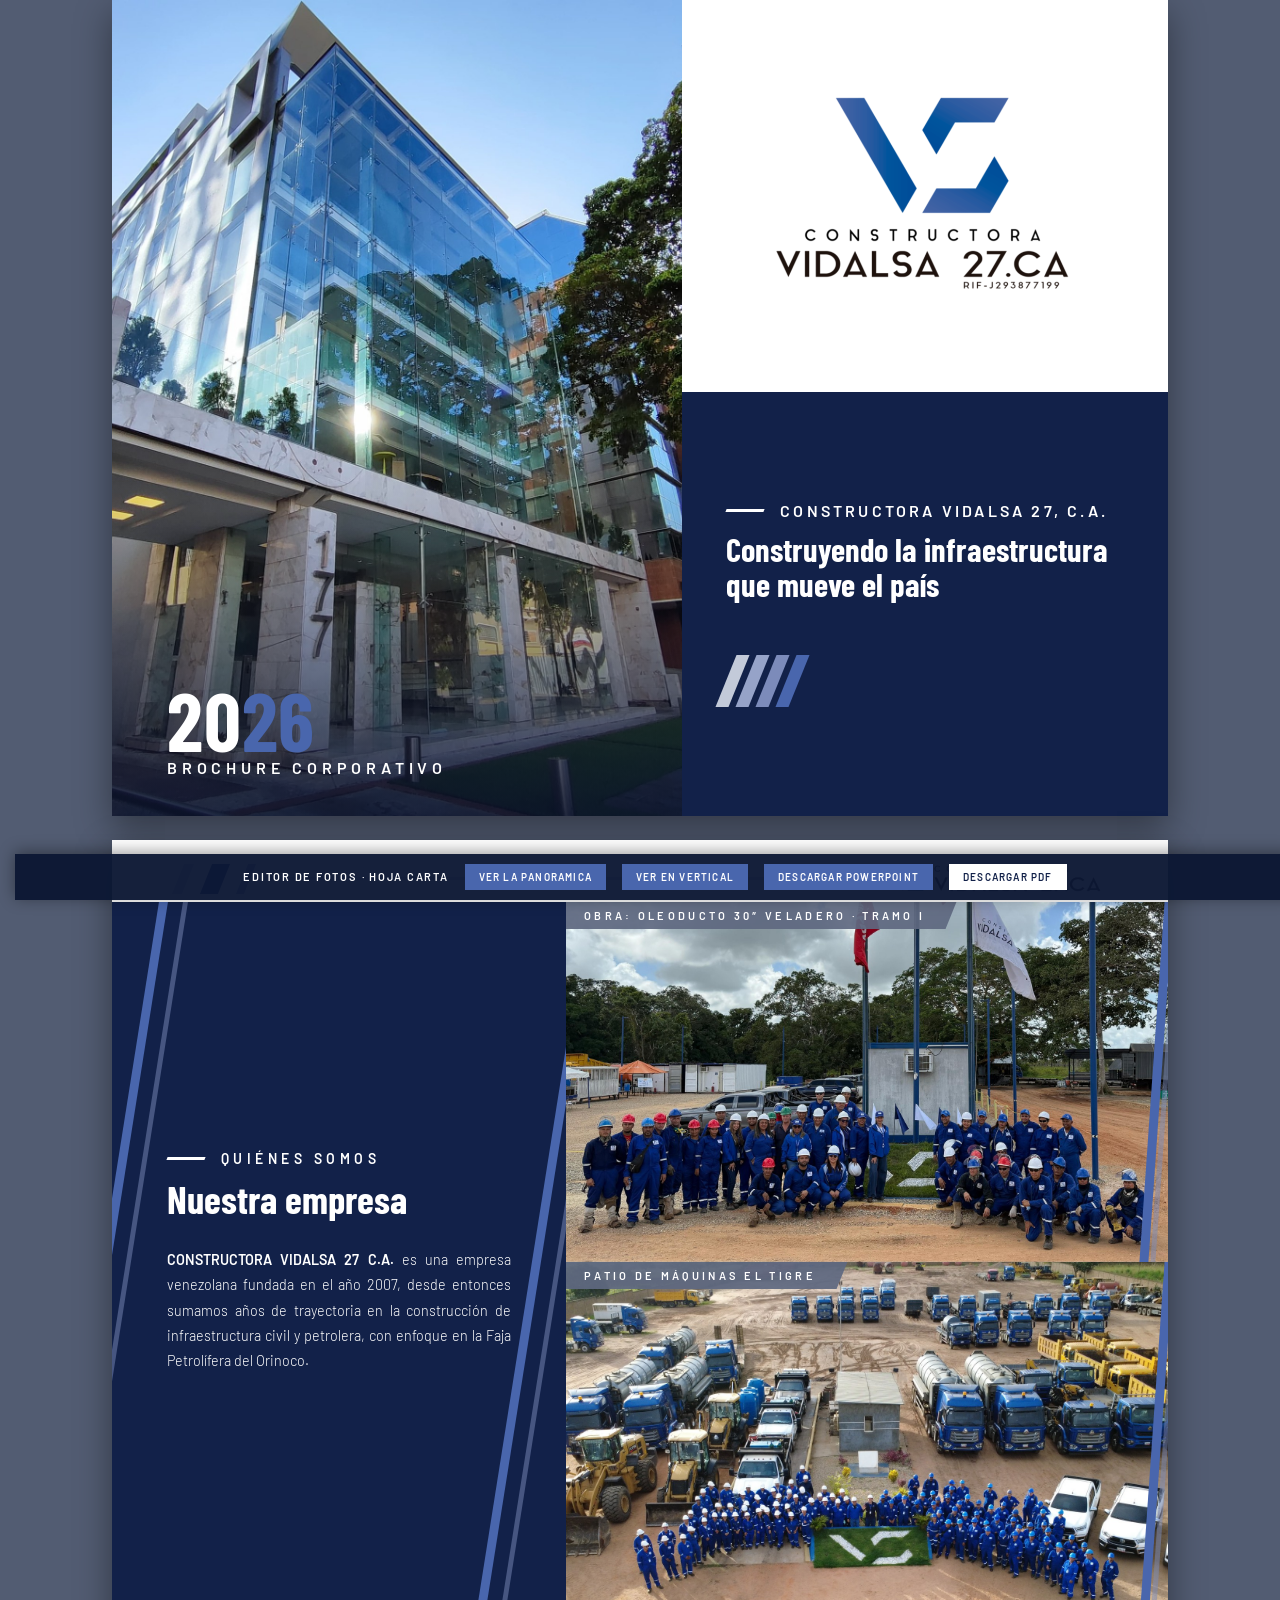
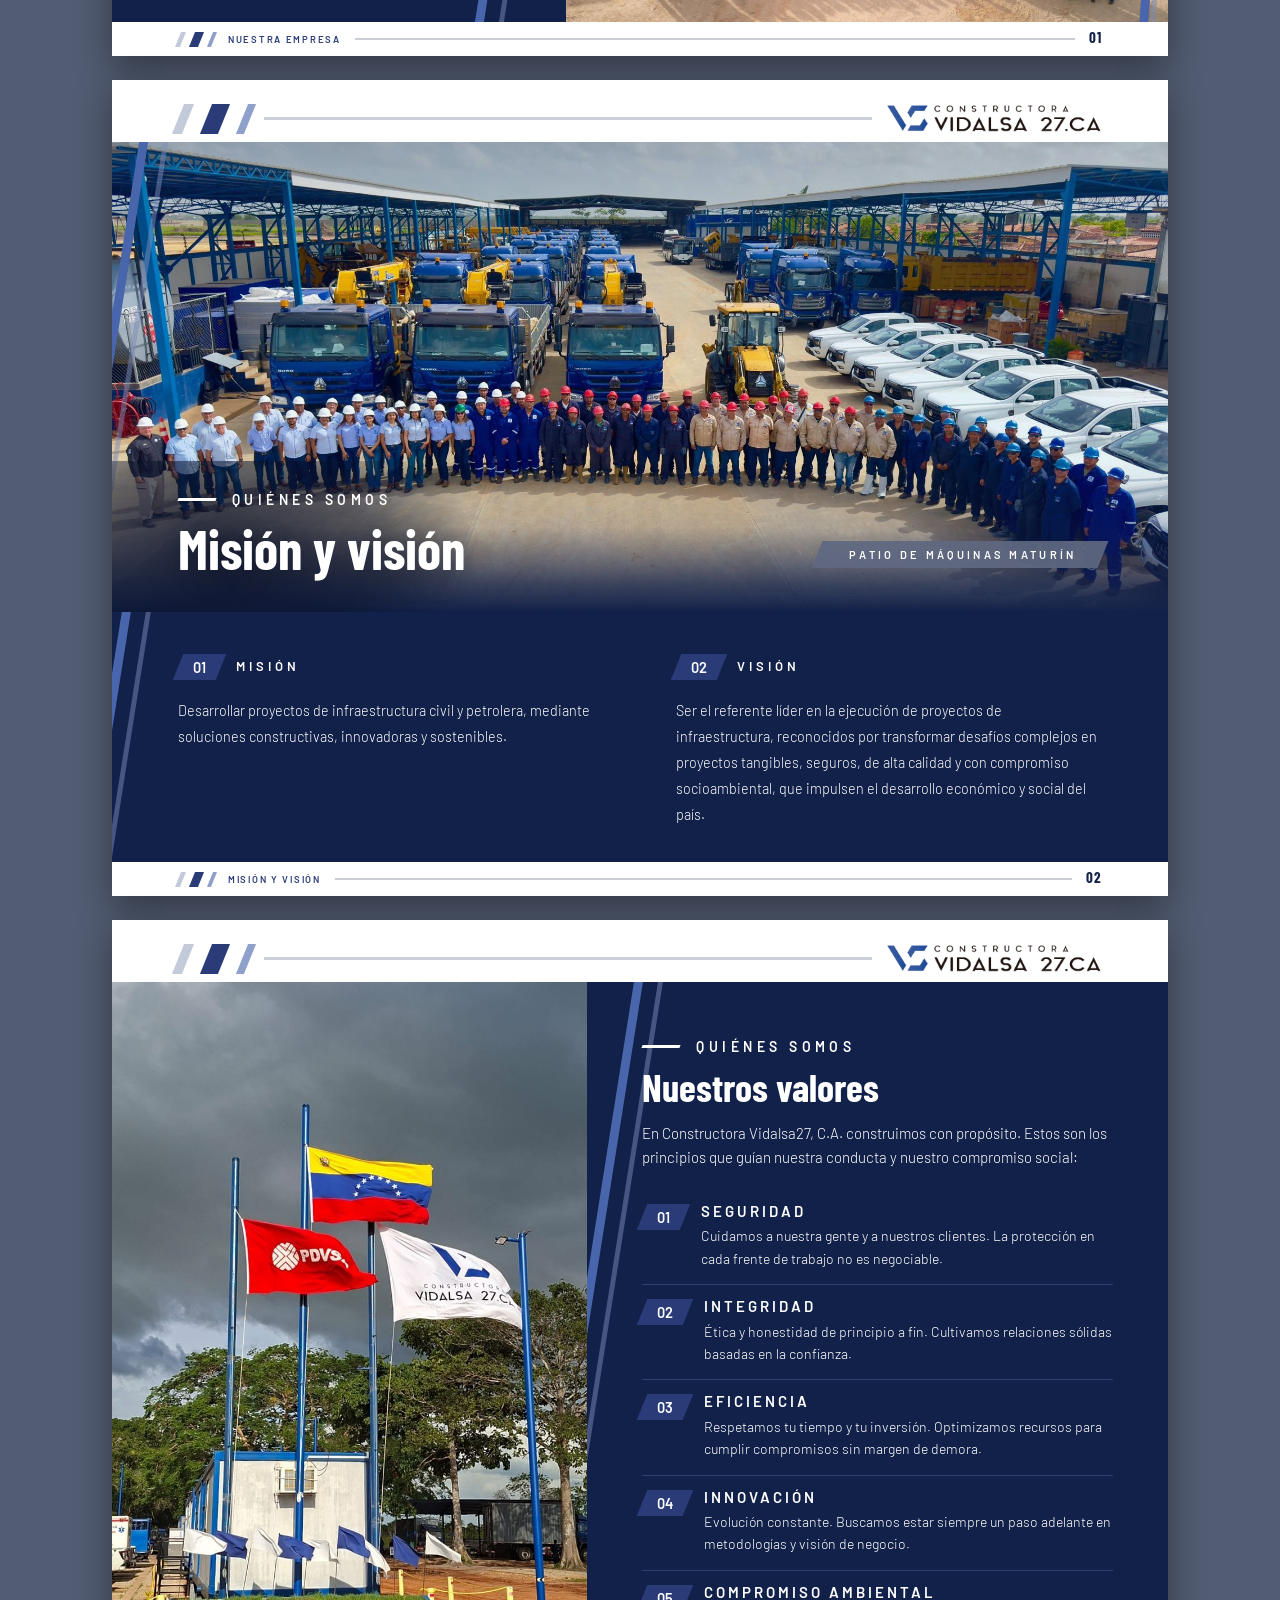
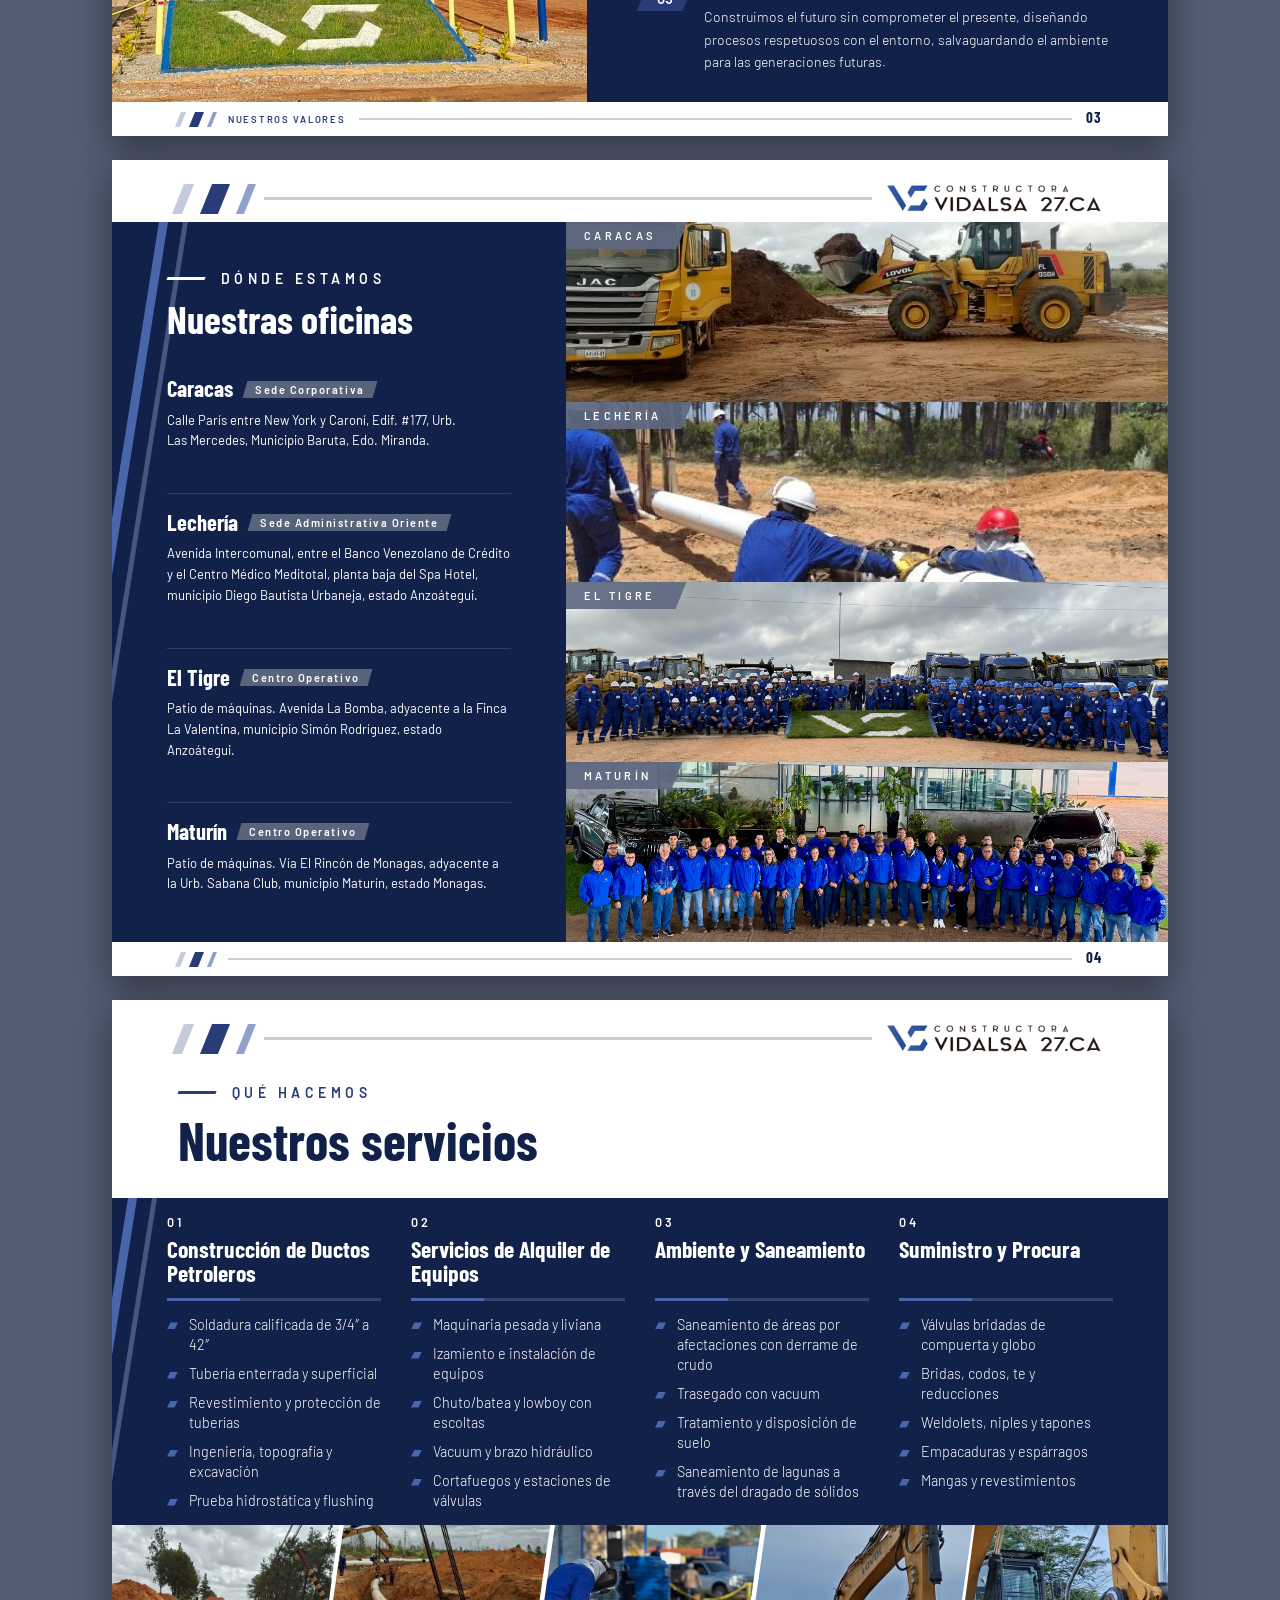
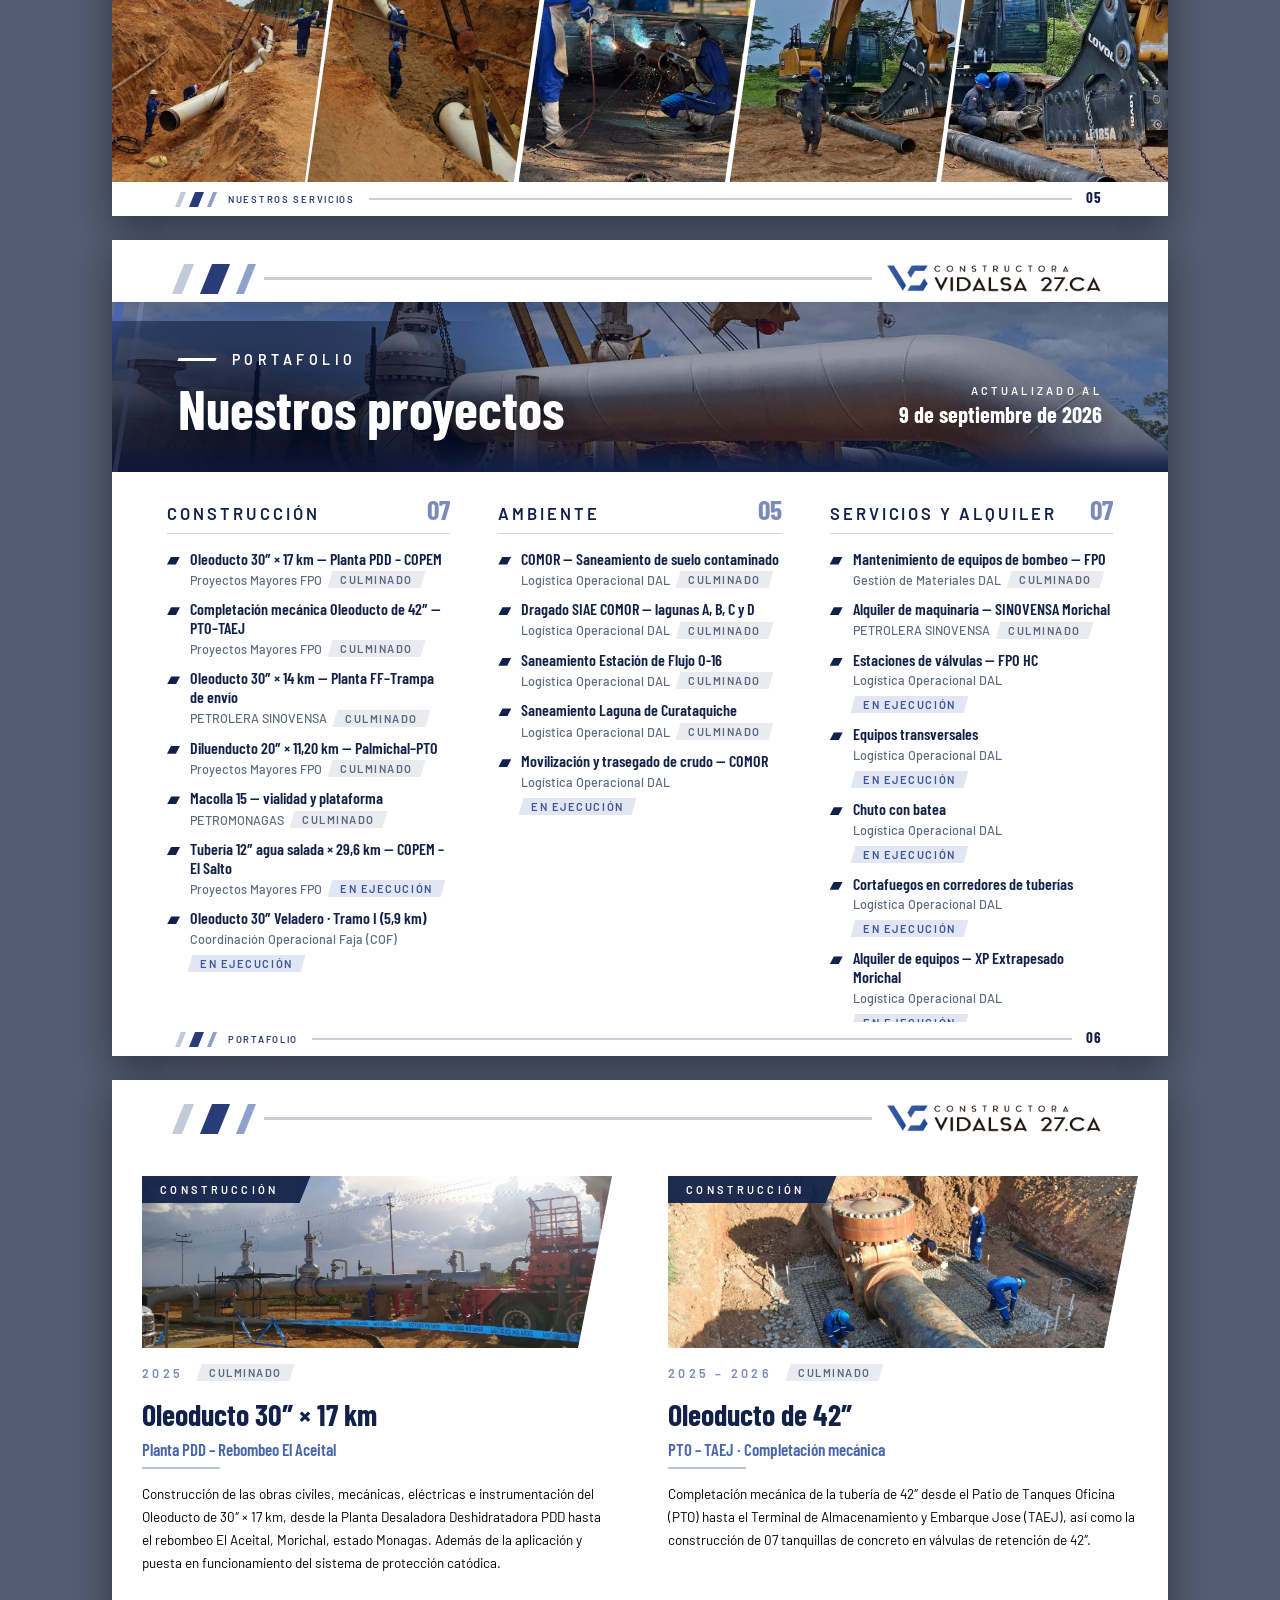
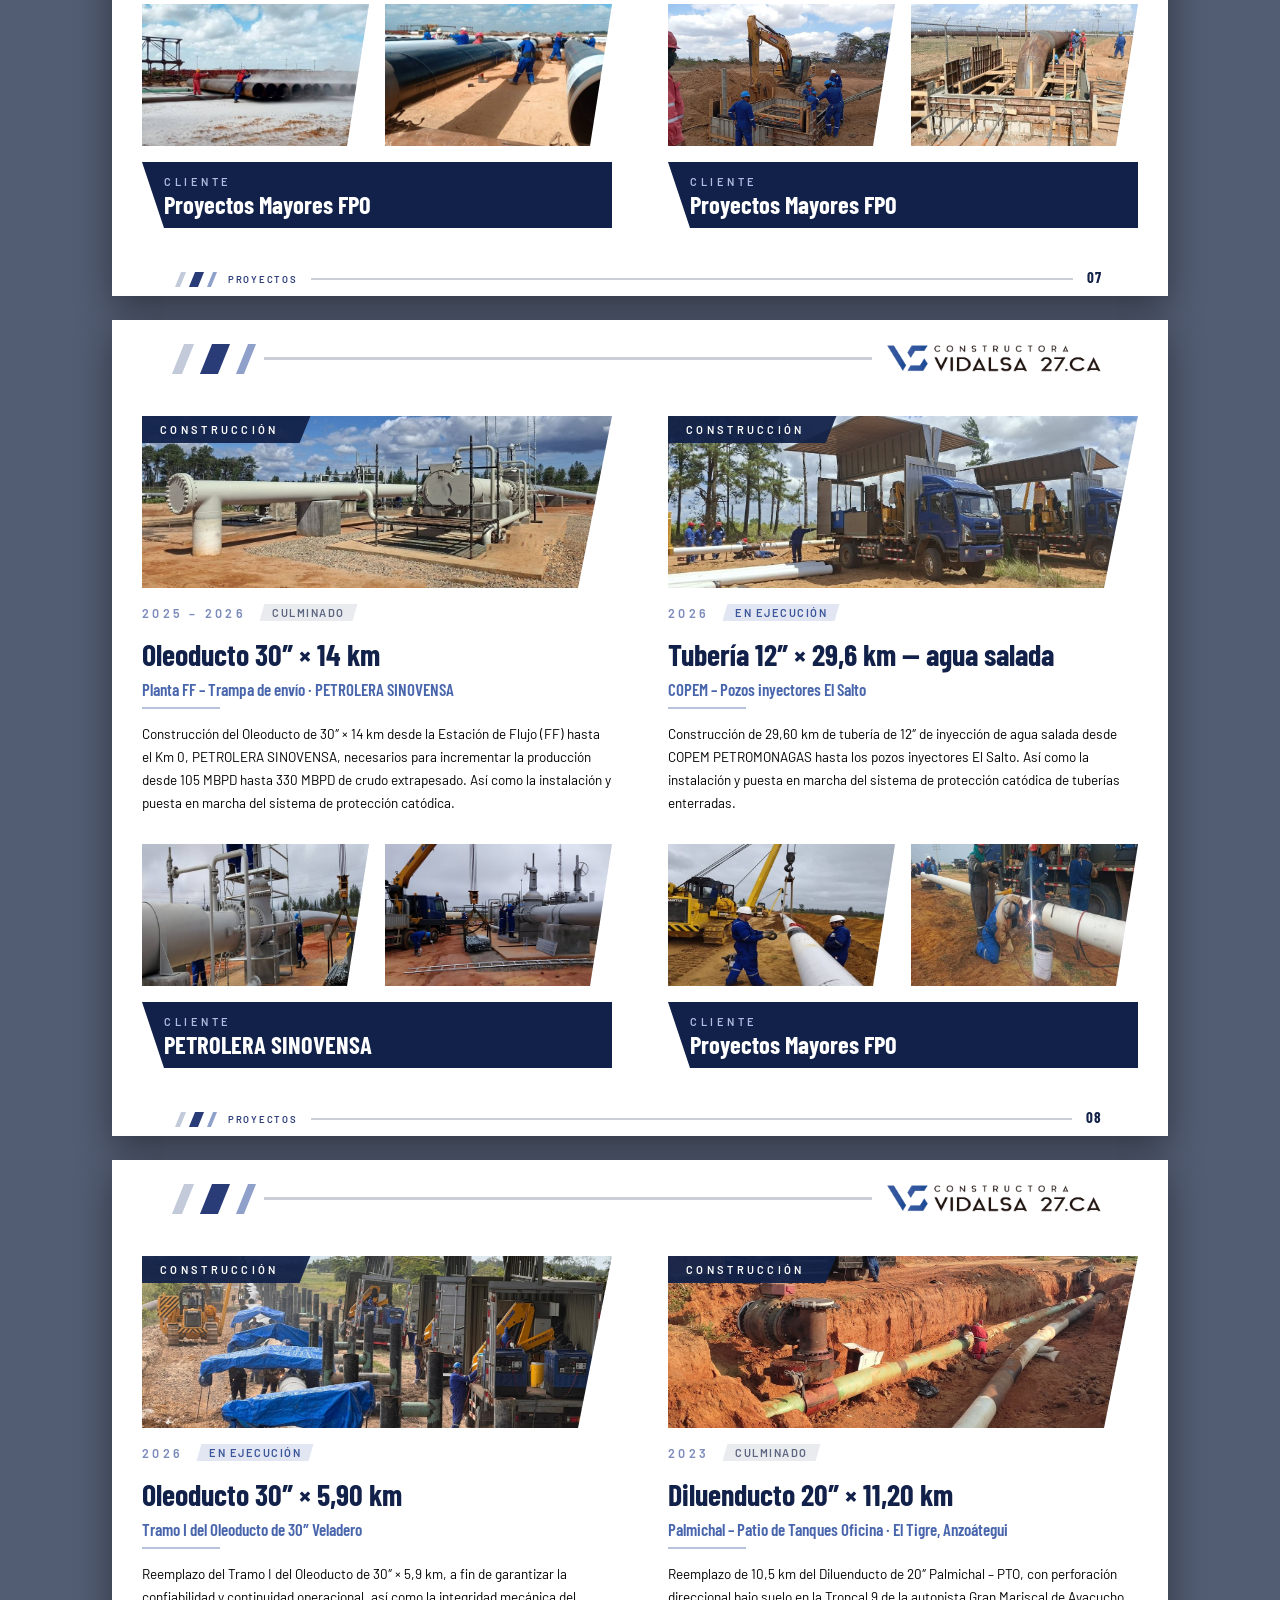
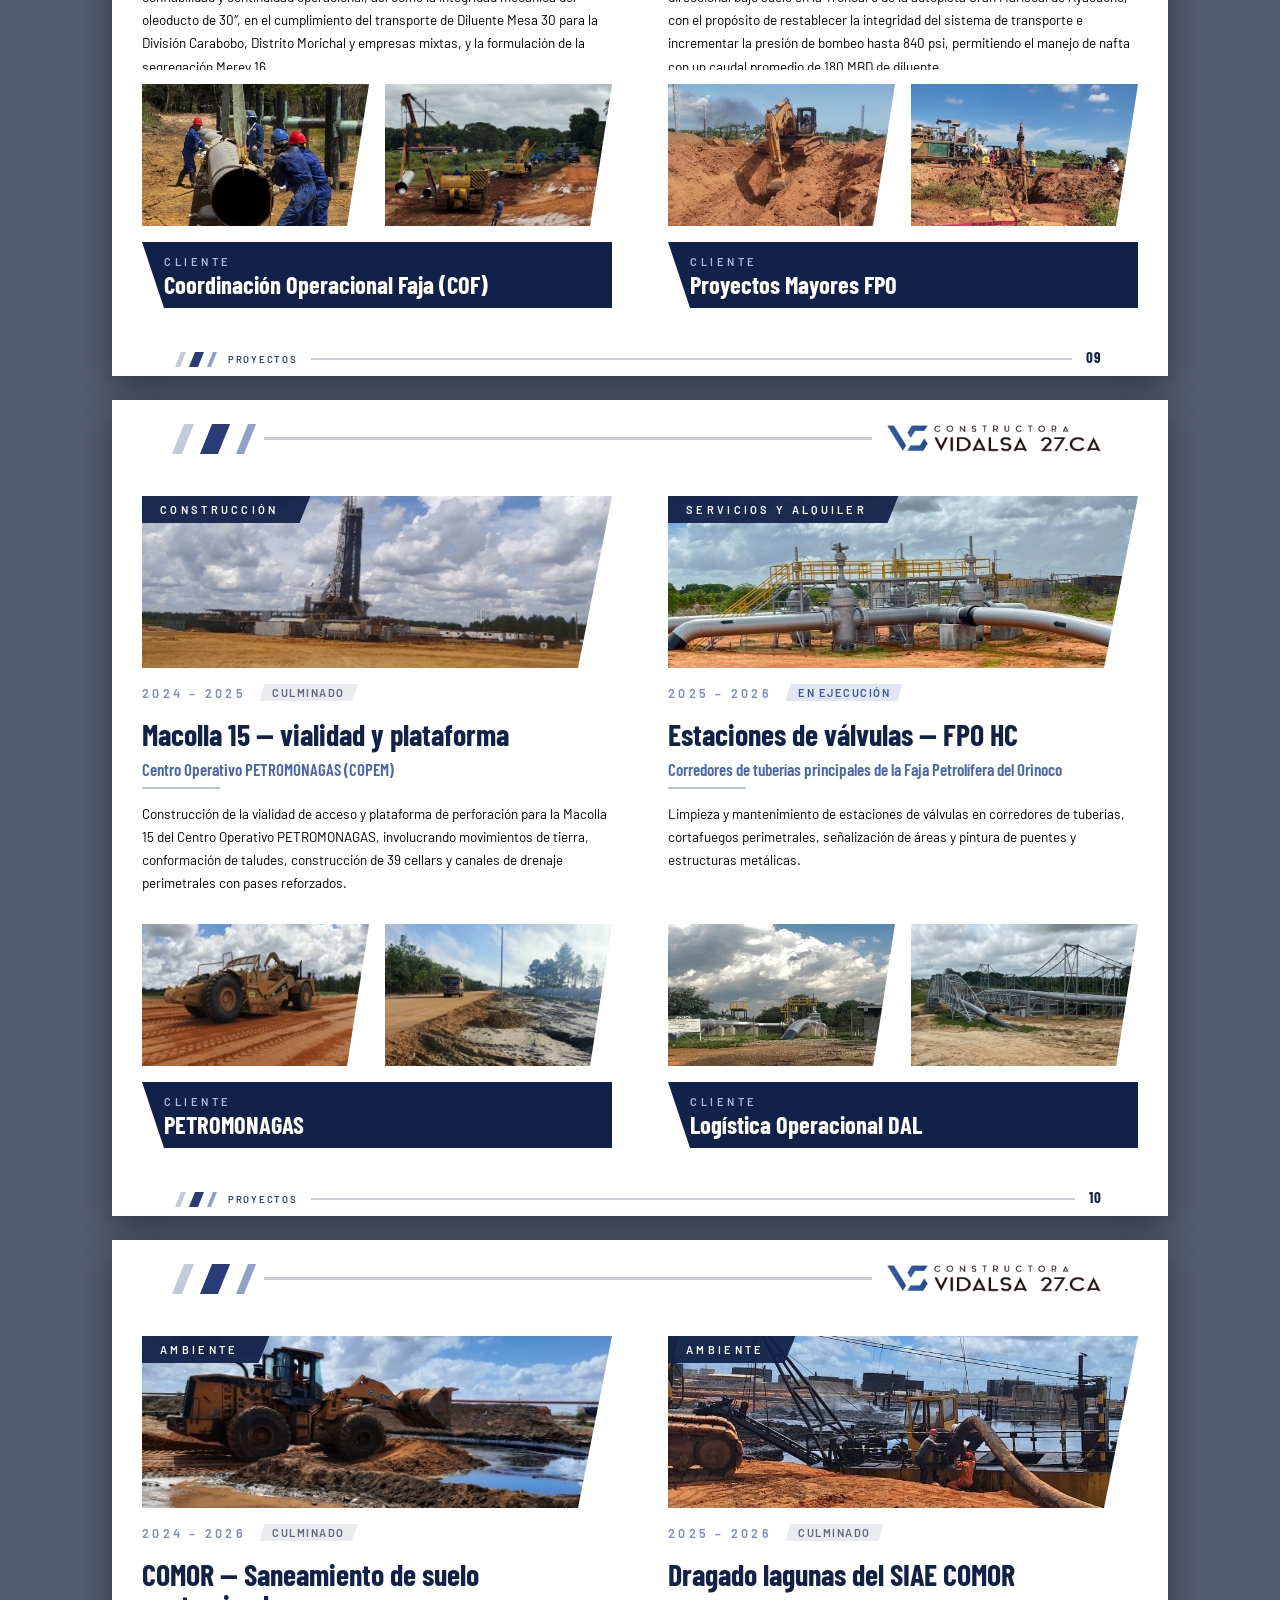
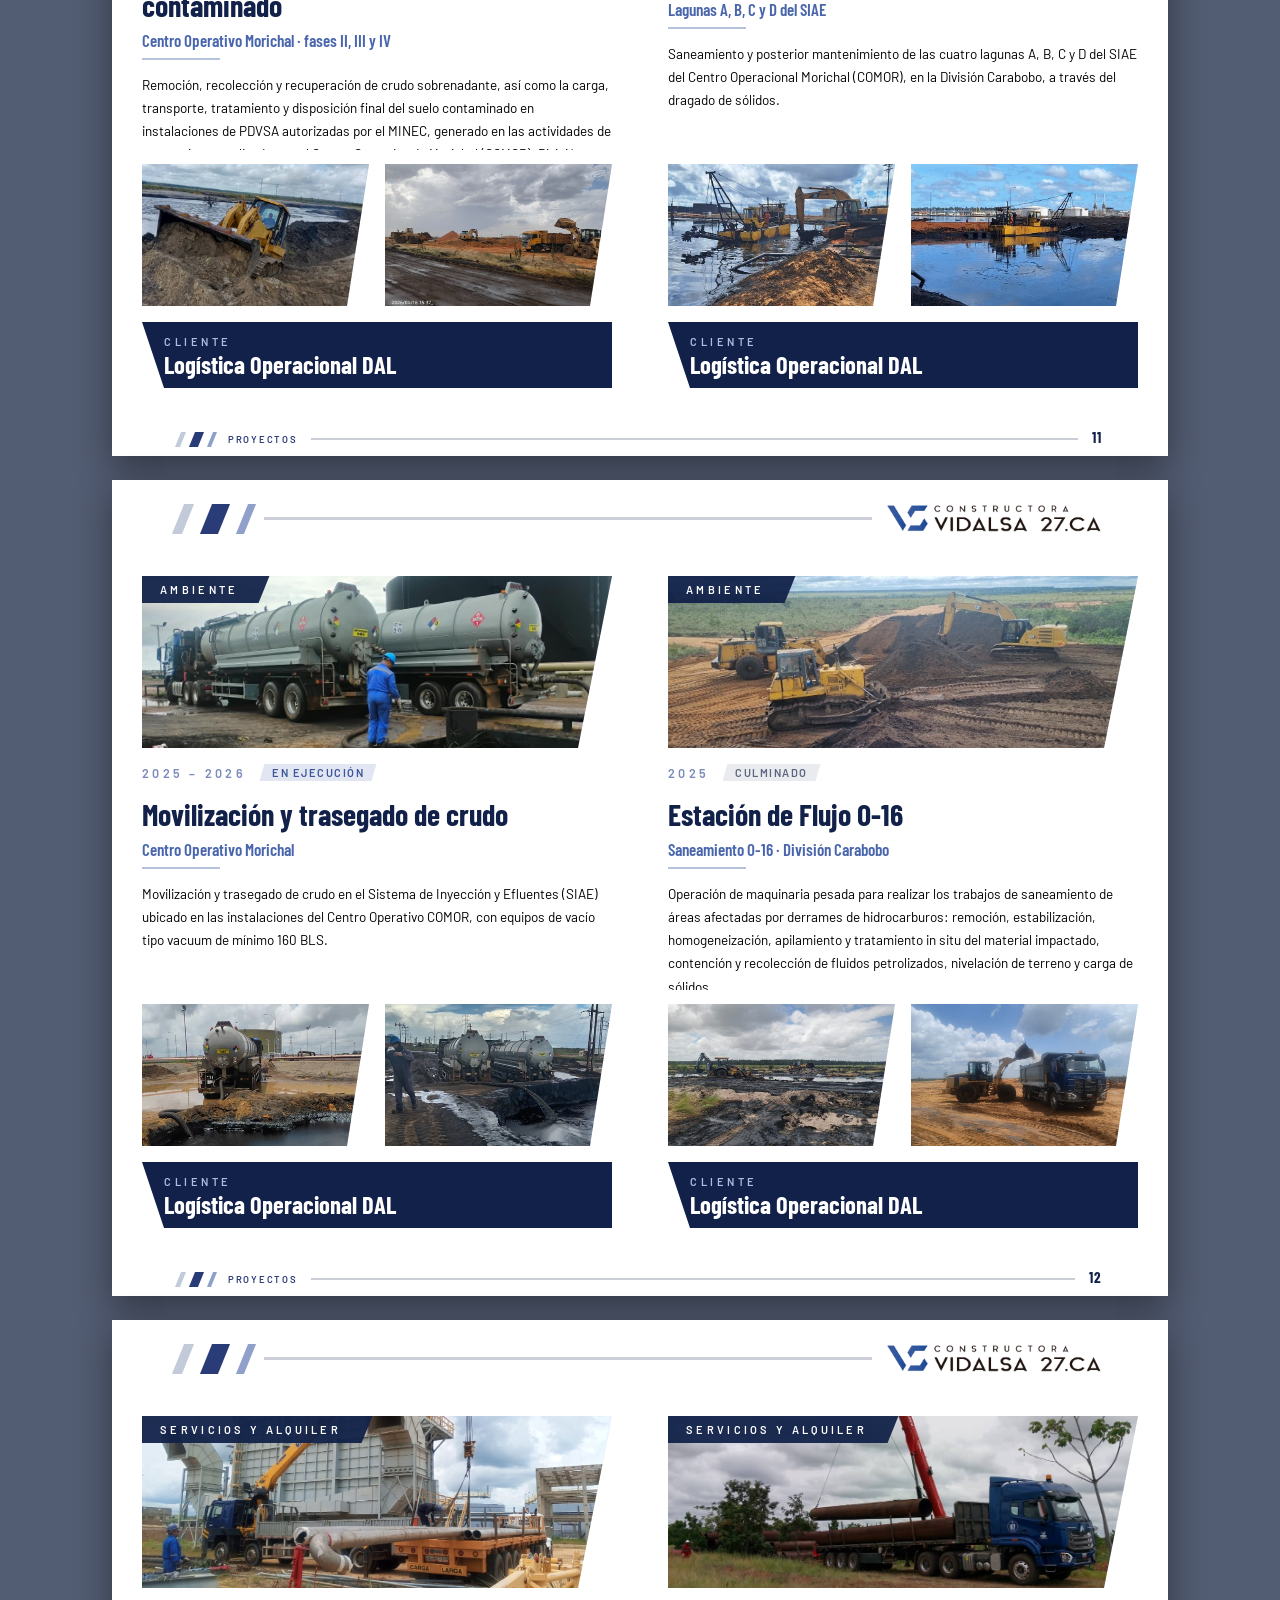
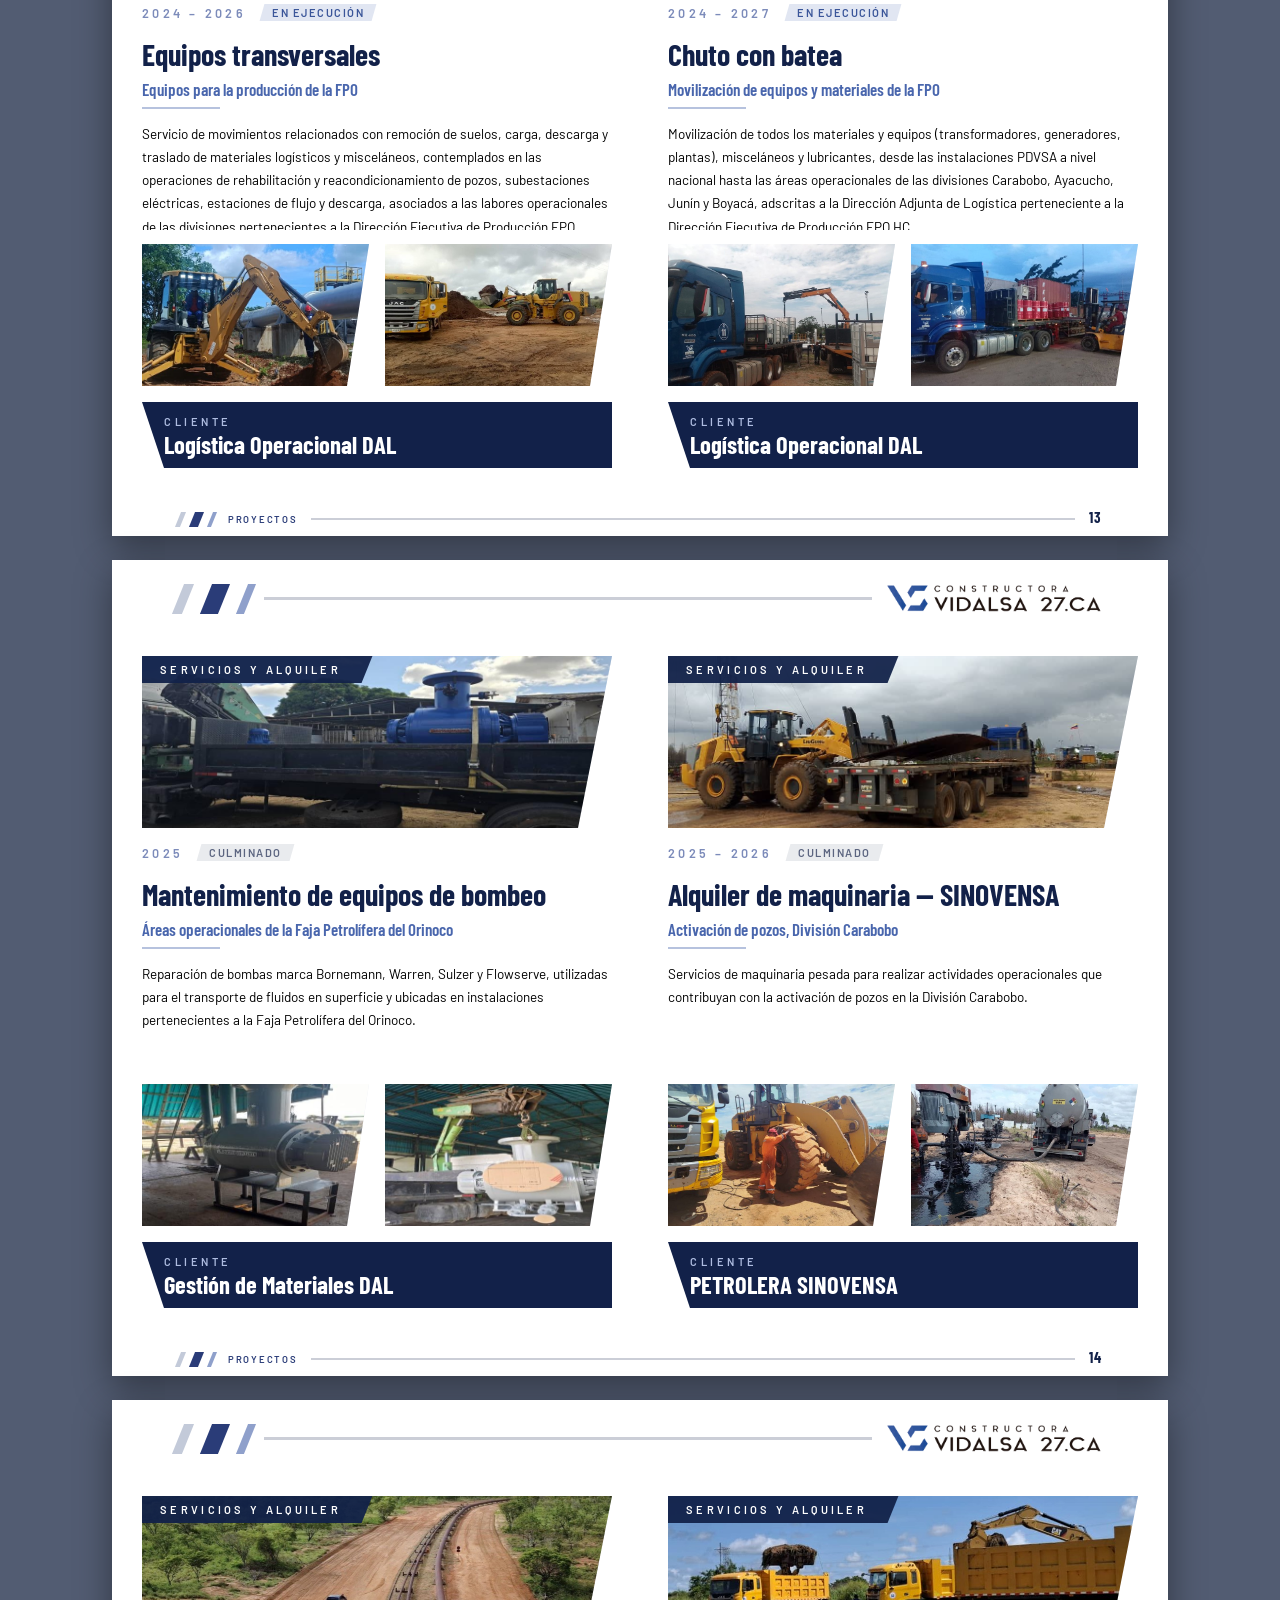
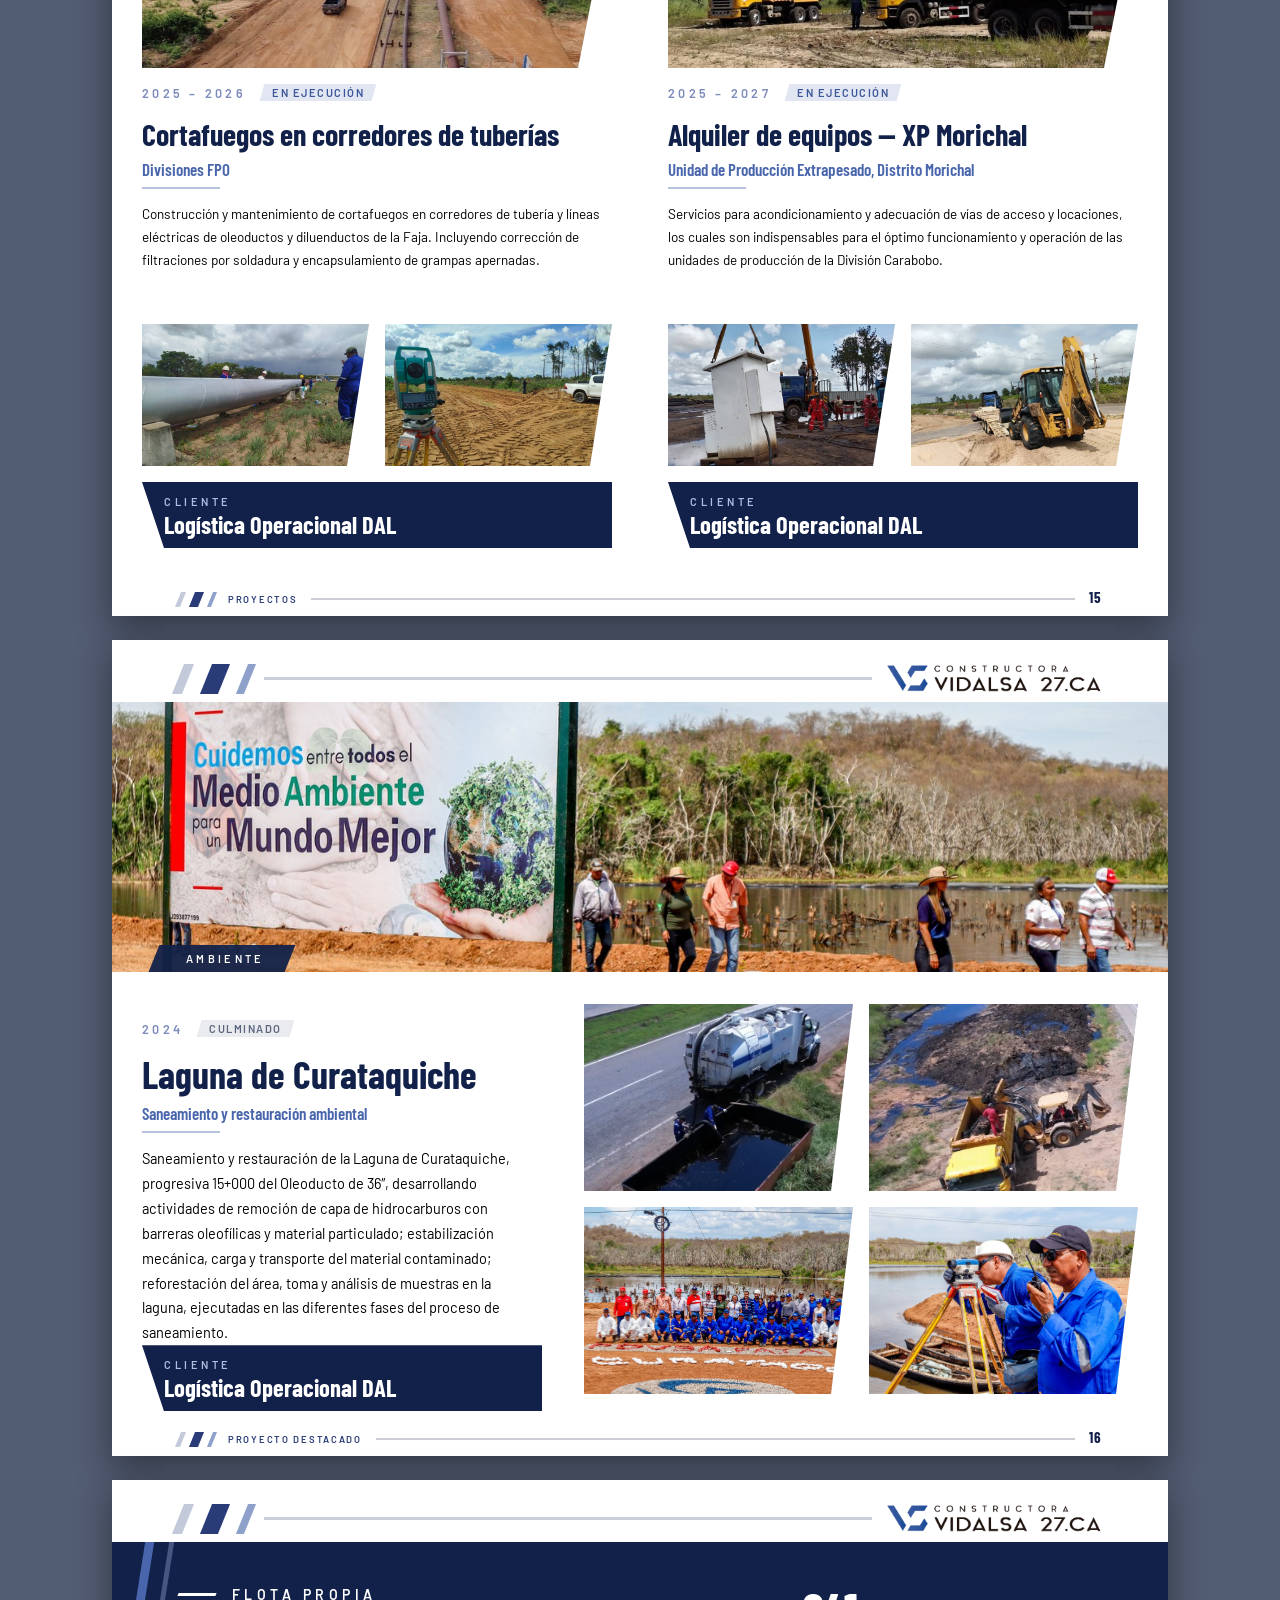
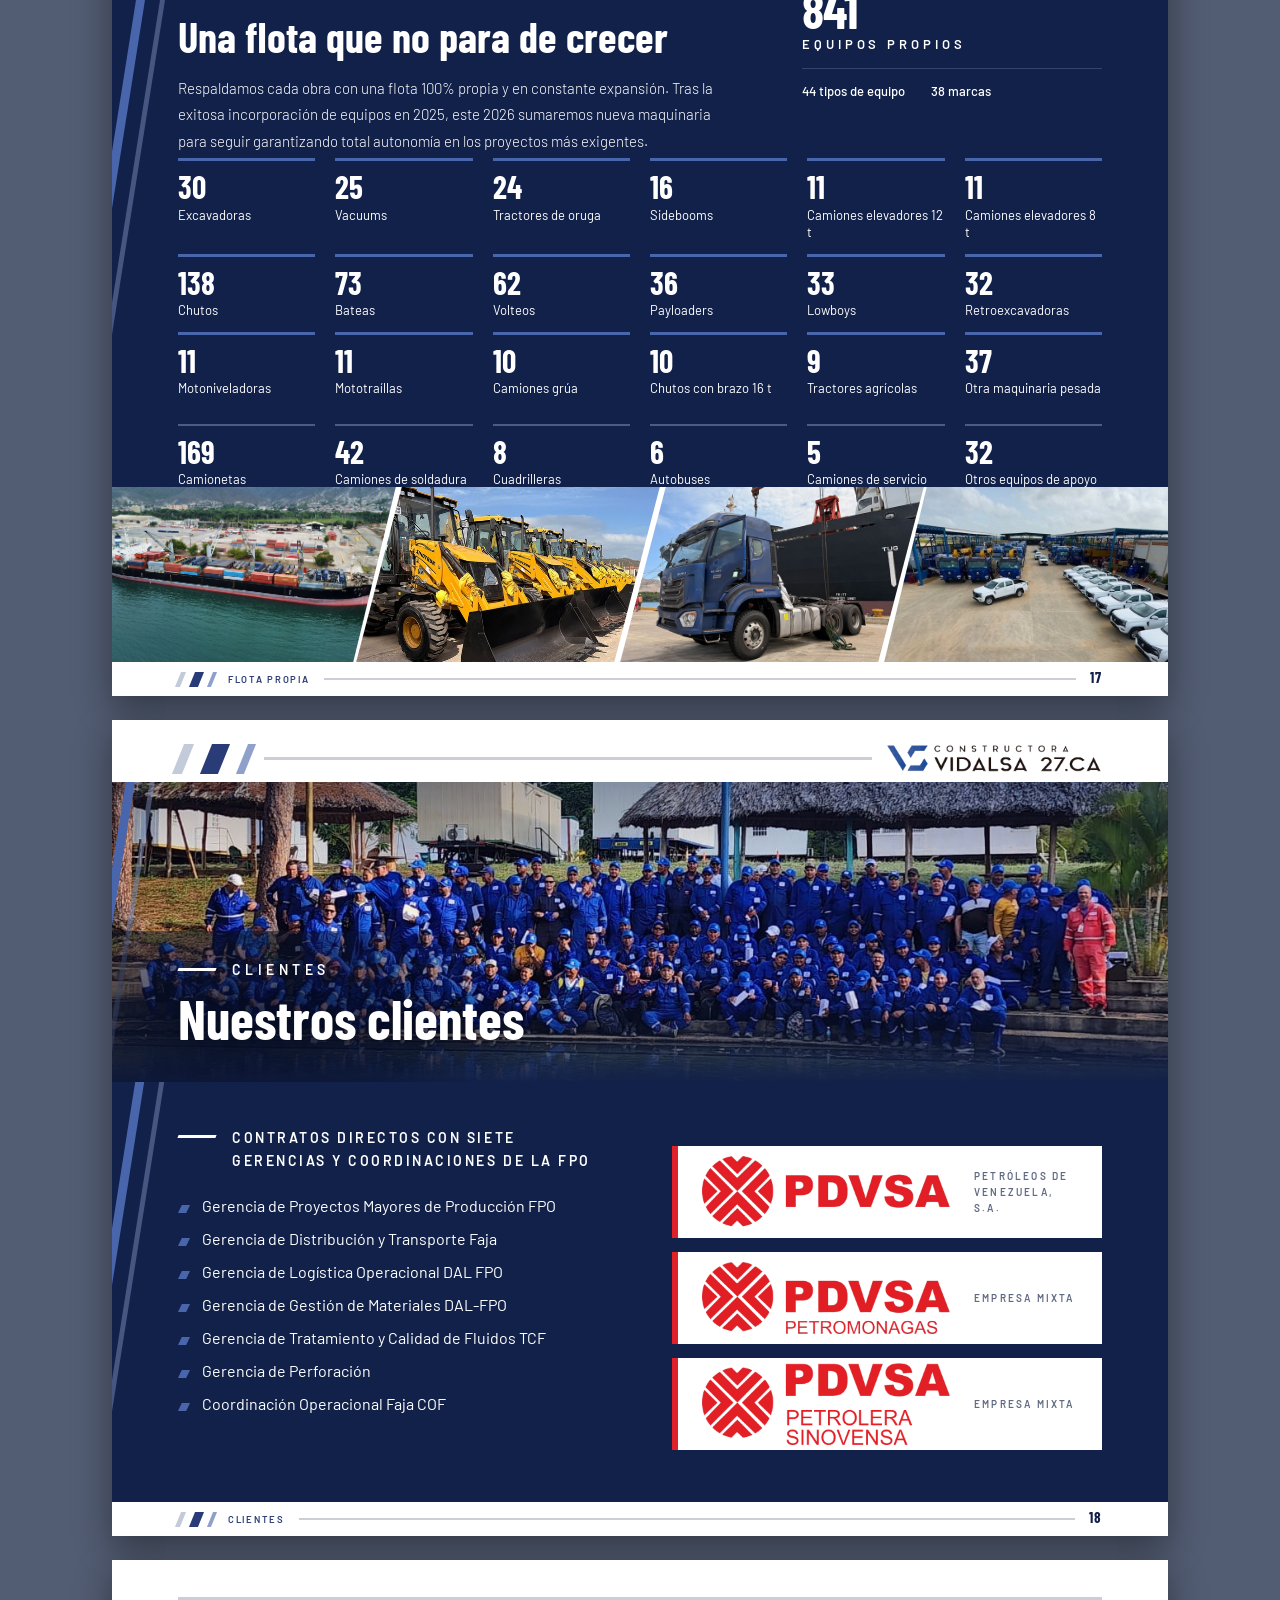
==== carta.html @ 62888e49 "Medio punto mas de letra en todo, y los HTML al dia con el CSS LO PRIMERO Y MAS IMPORTANTE: generar." ====
<!doctype html>
<html lang="es">
<head>
<meta charset="utf-8">
<title>Brochure carta — Constructora Vidalsa 27</title>
<link rel="stylesheet" href="fuentes.css">
<style>
/* ============================================================
   Brochure Constructora Vidalsa 27
   El diseno de la pagina, cortado en laminas panoramicas 16:9
   1280 x 720 px = 13,333 x 7,5 pulgadas (igual que PowerPoint).
   Los efectos (hover, aparicion) son solo de pantalla; al imprimir
   se apagan para que el PDF salga limpio.
   ============================================================ */

:root{
  --navy:#122149;
  --navy-hondo:#0C1734;
  --navy-medio:#2A3C78;
  --azul:#4966AD;
  --azul-suave:#7C8BBA;
  /* El mas claro de la escala. Esta para los rotulos pequeños SOBRE navy:
     --azul-suave se lee bien en un texto corrido, pero en 10,5 px con
     letter-spacing de .32em sobre el fondo oscuro se perdia. */
  --azul-palido:#AEBCE0;
  --hielo:#EBEEF6;
  --rojo-pdvsa:#E02128;   /* el rojo de los logotipos de los clientes */
  --gris:#5F6980;          /* datos secundarios */

  /* La hoja. La panoramica mide 1280 x 720 px = 13,333 x 7,5 pulg a 96 ppp.
     Va en variables porque carta.css dibuja la MISMA maqueta en una hoja
     carta apaisada -1056 x 816 px = 11 x 8,5 pulg, tambien a 96 ppp- y le
     basta con cambiar estas dos: la letra y las separaciones siguen midiendo
     los mismos milimetros en el papel, solo cambia la forma de la hoja.
     Todos los anchos de dentro salen de --ancho-lamina, nunca de un 1280
     escrito a mano, o al estrechar la hoja se quedarian colgando. */
  --ancho-lamina:1280px;
  --alto-lamina:720px;    /* la hoja entera */
  --alto-diseno:720px;    /* lo que ocupa la maqueta. En carta la hoja crece a
                             816 px, pero la maqueta se queda en estos 720 y la
                             pulgada de mas se va en el encabezado y el pie. */

  /* El aire lateral del diseno, del mas suelto al mas apretado: el general,
     el de la portada y el portafolio, y el de la rejilla de proyectos, que ya
     iba justa. Estan aqui -y no repetidos en cada regla- para poder apretarlos
     todos a la vez sin que se descuadren entre si; los anchos salen restando
     el aire de los dos lados al ancho de la lamina.
     */
  --lado:96px;
  --lado-medio:80px;
  --lado-rejilla:44px;
}

@page{ size: 13.333in 7.5in; margin: 0; }

*{box-sizing:border-box;margin:0;padding:0}
html,body{background:#525C72}   /* fondo del visor; en impresion pasa a blanco */
body{
  font-family:"Barlow","Segoe UI",Arial,sans-serif;
  font-weight:400;color:var(--navy);
  -webkit-print-color-adjust:exact;print-color-adjust:exact;
}
img{display:block;max-width:100%}
h1,h2,h3,h4{font-family:"Barlow Condensed","Arial Narrow",sans-serif;font-weight:700;line-height:1.03}

.lamina{
  position:relative;width:var(--ancho-lamina);height:var(--alto-lamina);overflow:hidden;
  background:#fff;margin:0 auto 24px;box-shadow:0 12px 34px rgba(0,0,0,.4);
}
/* La lamina se centra sola con el margin:auto, pero la barra de scroll de la
   derecha se come 15 px y todo parecia corrido hacia la izquierda. Con el
   hueco reservado a los dos lados, el centro es el centro de verdad.
   Falta el otro caso: si la ventana es mas angosta que la lamina, el
   margin:auto ya no tiene sitio que repartir y la lamina se pega a la
   izquierda y se sale por la derecha. --encaje -lo mide encaje.js con el
   ancho util de la ventana y --ancho-lamina- la achica lo justo para que
   quepa entera y vuelva a quedar en el medio; si la lamina ya cabe, vale 1 y
   no toca nada. Es solo para mirar la pagina: quien captura o imprime trabaja
   sin encaje.js -y sin este @media screen-, con la lamina a su ancho exacto. */
@media screen{
  html{scrollbar-gutter:stable both-edges}
  /* el rotulo de las alternativas mide lo mismo que una lamina: si no encoge
     con ellas, es el quien saca la barra de scroll de abajo */
  .lamina,.rotulo-prueba{zoom:var(--encaje,1)}
}

@media print{
  html,body{background:#fff}
  .lamina{margin:0;box-shadow:none;break-after:page;page-break-after:always}
  .lamina:last-child{break-after:auto;page-break-after:auto}
}

/* fotos: encuadre.css ajusta object-position, --zoom y --org por foto.
   --org (transform-origin) va SIEMPRE al mismo punto que object-position:
   asi al acercar se agranda por donde estas mirando, no por el centro, y
   se puede llegar hasta el borde de arriba de la foto. */
.lamina img[data-foto]{object-fit:cover;
  transform:scale(var(--zoom,1));transform-origin:var(--org,50% 50%)}

/* ---------------------------------------------------- piezas de marca --- */
.epigrafe{
  font-size:14px;font-weight:600;letter-spacing:.32em;color:var(--navy-medio);
  display:flex;align-items:center;gap:16px;
}
.epigrafe::before{content:"";width:38px;height:3px;background:currentColor;flex:none;transform:skewX(-22deg)}
/* BLANCO, no el azul palido con el que nacio: el usuario lo fue pidiendo
   lamina por lamina -Quienes somos, Nuestra empresa, Valores, Portafolio,
   Clientes, Flota, la cubierta y por ultimo Nuestras oficinas- hasta que no
   quedo ninguna en palido. Estuvo un tiempo como una lista de siete
   selectores que lo iban corrigiendo uno a uno; ya no hace falta: el blanco
   es el color de .claro y punto. La otra cara de .claro no cambia: sigue
   siendo "el epigrafe va sobre navy", y de ahi que el suyo tambien sea
   blanco. */
.epigrafe.claro{color:#fff}
/* La CUBIERTA es el unico epigrafe blanco que NO pasa por .claro -su texto se
   resuelve con otro par-, asi que necesita decirlo por su cuenta. Sin esta
   linea sale en el navy de .epigrafe, invisible sobre su propio fondo. */
.cb-partida .cbp-titulo .epigrafe{color:#fff}
.epigrafe.suave{color:#fff;letter-spacing:.18em;align-items:flex-start;line-height:1.65}
.epigrafe.suave::before{margin-top:.62em}

.chip{display:inline-flex;align-items:center;justify-content:center;
  background:rgba(18,33,73,.94);color:#fff;transform:skewX(-22deg);padding:7px 26px 7px 32px}
/* El chip tampoco sube: es el rotulo de categoria -CONSTRUCCION, AMBIENTE-
   y ya se lee de sobra. Con .3em de espaciado, medio punto mas lo alarga
   bastante mas de lo que se gana. */
.chip b{transform:skewX(22deg);font-weight:600;font-size:11px;letter-spacing:.3em}

.estado{font-size:11px;font-weight:600;letter-spacing:.14em;padding:2px 10px;transform:skewX(-16deg)}
/* nowrap: es una etiqueta, no un parrafo. "Sede Administrativa Oriente" es
   la mas larga y se partia en dos lineas dentro de su propio chip, que se
   veia como un error de maquetacion. Si no cabe al lado de la ciudad, el
   flex-wrap del rotulo la baja entera a la linea siguiente, que es lo
   correcto. */
.estado b{display:block;transform:skewX(16deg);font-weight:600;white-space:nowrap}
.estado.marcha{background:rgba(73,102,173,.16);color:#3A5599}
.estado.lista{background:rgba(18,33,73,.09);color:#5C6580}

/* rieles diagonales azules. .hoja-rieles solo aparece en carta.html -es la
   miniatura de esta misma pieza, que va en el encabezado y en el pie de cada
   hoja-, pero la forma se define aqui, con las otras tres, para no tener dos
   sitios que tocar. Solo la forma: donde se coloca cada uno ya es cosa suya,
   y el de la hoja va en el flujo de su fila y no en absoluto, asi que no
   entra en esta regla -si entrara, carta.css tendria que deshacerla-. */
.rieles-banda,.rieles-panel,.rieles-portada,.rieles-derecha{position:absolute;pointer-events:none;z-index:3}
.rieles-banda i,.rieles-panel i,.rieles-portada i,.rieles-derecha i,.hoja-rieles i{position:absolute;top:0;height:100%;transform:skewX(var(--sesgo-riel,-9deg))}
/* El sesgo es un ANGULO, no un desplazamiento: en las barras altas -cientos
   de px- esos -9 grados se leen como una buena diagonal, pero en el encabezado
   y el pie de la hoja carta, donde la pieza mide 15 px, mueven 2 px y las tres
   barras se ven rectas. Alli se sube a los -22 grados que ya llevan los chips,
   el tope de .linea y las barras de la portada, para que a ese tamano se vea la
   misma diagonal. Se cambia la variable, no el transform: sigue habiendo un
   solo sitio donde se dibuja la pieza. */
.hoja-rieles{--sesgo-riel:-22deg;pointer-events:none}
.rieles-banda,.rieles-panel{left:16px;top:-8%;height:116%;width:80px}
/* El mismo juego de barras, pero pegado al canto DERECHO de su caja. Hoy solo
   lo usa "Nuestra empresa", donde las dos diagonales enmarcan el parrafo, una
   a cada lado. Mismo alto y mismo ancho que las de la izquierda: es la misma
   pieza, cambiada de lado. */
/* Al filo del panel -right:0- y mas estrecha que las de la izquierda: a 80 px
   y separadas del canto se metian en el espacio del parrafo. Con 56 px pegadas
   al borde caen justo en el margen que el texto ya deja libre, asi que marcan
   el limite con el collage sin comerse la lamina. */
/* width:34 y no 56: las dos barras se dibujan pegadas al BORDE IZQUIERDO de
   su caja -en left:0 y left:24, ver rieles() en generar.py-, asi que estrechar
   la caja es lo que las corre hacia la derecha. Con 34 px la gruesa queda a 34
   del canto del panel y la fina a 10: es lo mas a la derecha que pueden ir sin
   que la fina se salga del panel, que recorta lo que asome (overflow:hidden). */
.rieles-derecha{right:0;top:-8%;height:116%;width:34px}

/* =====================================================  1. PORTADA  ====
   La portada es la lamina de CIERRE al derecho. Se rehizo entera asi porque
   lo pidio el usuario -"de cero, tal cual la ultima diapositiva"-, y no hay
   maqueta nueva que mantener: usa las mismas tres piezas, con el mismo CSS,
   escrito una sola vez en "15. CIERRE":

       .cr-izq    el bloque claro con su cuna en diagonal
       .cr-der    la foto, cortada por el filo en diagonal
       .pie-navy  el pie oscuro de lado a lado

   Aqui solo se escribe lo que cambia de una a otra, que es el CONTENIDO del
   pie: en la portada, la entrada; en el cierre, las columnas de contacto. El
   titular comparte regla con el del cierre, y el bloque de la izquierda no
   necesita ni una linea.

   Lo que habia antes -dos columnas propias con la cuna en curva, dos fotos
   con su corte y cuatro alternativas- se borro entero: no quedan piezas
   sueltas de aquello en ningun sitio. */

/* La entrada va en el pie, en DOS columnas: es el mismo renglon que las
   columnas de contacto del cierre, asi que las dos laminas reparten el pie
   igual. En una sola columna de lado a lado el parrafo pasaba de los 90
   caracteres por linea y se leia a saltos. */
.l-portada .pie-navy .entrada{position:absolute;left:var(--lado);right:var(--lado);
  top:44px;width:auto;columns:2;column-gap:54px;color:#C6CDDE}

/* ------------------------------------------------- piezas de la cabecera ---
   Las comparten la portada, el cierre y la cubierta 'bloque': el bloque del
   logotipo con su raya, el epigrafe cuando lo lleva, el parrafo de entrada y
   el racimo de barras del pie. */
.pt-cuerpo{position:absolute;inset:0;padding:64px 56px 40px var(--lado-medio);display:flex;flex-direction:column}
.pt-cuerpo .logo{width:364px}
.linea{height:1px;background:rgba(18,33,73,.22);width:470px;margin:26px 0 15px;position:relative}
.linea::before{content:"";position:absolute;left:0;top:-3px;width:112px;height:5px;background:var(--navy);transform:skewX(-22deg)}
/* En bandera, no justificado: con el texto de esta entrada, justificado
   abria rios entre palabras. (En otras columnas si sale parejo, ver la nota
   de .pilar p: depende de si el navegador encuentra donde partir palabras
   con el texto que traiga cada una). */
.entrada{font-size:15.5px;line-height:1.85;color:#fff;width:468px}
/* row-reverse: en blanco la escala moria en el claro; sobre el azul muere
   en el oscuro, que es el mismo gesto al reves. Los colores no se tocan.
   Al invertir la fila, el principio pasa a ser la derecha, asi que hace
   falta flex-end para que las barras sigan apoyadas en el margen izquierdo. */
.barras{display:flex;flex-direction:row-reverse;justify-content:flex-end;
  gap:7px;margin-top:auto;margin-left:64px}
.barras i{width:13px;height:52px;transform:skewX(-22deg)}
/* la escala completa de azules, de la mas oscura a la mas clara */
.barras i:nth-child(1){background:#0C1734}
.barras i:nth-child(2){background:#122149}
.barras i:nth-child(3){background:#2A3C78}
.barras i:nth-child(4){background:#4966AD}
.barras i:nth-child(5){background:#7C8BBA}
.barras i:nth-child(6){background:#96A3C8}
.barras i:nth-child(7){background:#C3CAD9}
.barras i:nth-child(8){background:#DCE2EE}
/* El trio de rieles diagonales que cuelga del canto. La medida base es la de
   la cubierta 'bloque', que los lleva a toda la altura de la hoja; la portada
   y el cierre los ajustan a su bloque de 467 px, ahi abajo. */
.rieles-portada{left:-62px;top:-16px;height:752px;width:62px}

/* ================================================  banda con titulo  ====
   Todo lo que va encima de la foto (velo, titulo, fecha, chips) lleva
   pointer-events:none, si no tapa la imagen y el editor no la deja
   arrastrar ni cambiar. */
/* Donde empieza y cuanto mide el panel de cada lamina. Estaba escrito en el
   style= de cada <div class="panel"> en generar.py, y de ahi no habia forma de
   corregirlo para otra hoja: un estilo en linea le gana a cualquier regla y las
   hojas impresas -carta apaisada y carta de pie- no podian recolocarlo sin
   recurrir a !important. Aqui son cuatro lineas que cualquiera de las tres
   hojas puede pisar. Los valores son los de siempre, no se toco ninguno. */
.l-nosotros  .panel{top:470px;height:250px}
.l-servicios .panel{top:160px;height:281px}
.l-flota     .panel{top:0;height:546px}
.l-clientes  .panel{top:300px;height:420px}
/* Esta ultima no la usa ninguna pagina de hoy: la unica cubierta que se
   dibuja es .cb-partida, que no lleva panel. Es de lamina_cubierta(), la
   cubierta vieja que generar.py se guarda desactivada, y se queda por ella. */
.l-cubierta  .panel{top:470px;height:250px}

.banda{position:absolute;left:0;top:0;width:var(--ancho-lamina);overflow:hidden;background:var(--navy)}
.banda>img{position:absolute;inset:0;width:100%;height:100%}
/* el velo arranca abajo para no tapar la parte util de la foto; el titulo
   se apoya en su propia sombra suave, no en oscurecer toda la imagen */
.banda .velo{position:absolute;inset:0;pointer-events:none;
  background:linear-gradient(180deg,rgba(12,23,52,.28) 0%,rgba(12,23,52,.04) 24%,
             rgba(12,23,52,.04) 68%,rgba(18,33,73,.24) 82%,
             rgba(18,33,73,.80) 94%,rgba(18,33,73,1) 100%)}
.banda-txt{position:absolute;left:var(--lado);bottom:36px;z-index:4;pointer-events:none}
.banda-txt::before{content:"";position:absolute;z-index:-1;
  left:-70px;right:-110px;top:-30px;bottom:-40px;
  background:radial-gradient(72% 130% at 24% 58%,rgba(9,17,42,.80) 0%,
             rgba(9,17,42,.52) 46%,rgba(9,17,42,0) 76%)}
.banda-txt h2{color:#fff;font-size:54.5px;margin-top:12px;text-shadow:0 2px 30px rgba(6,12,30,.55)}
.banda-fecha{position:absolute;right:var(--lado);bottom:44px;z-index:4;text-align:right;pointer-events:none}
/* El rotulo de LUGAR de una banda -hoy "Patio de maquinas · Maturin" en Mision
   y vision-. Se coloca como .banda-fecha, en la esquina de enfrente del
   titular, para que ninguna de las dos piezas le pase por encima a la otra. */
.banda-lugar{position:absolute;right:var(--lado);bottom:44px;z-index:4;pointer-events:none}
/* En GRIS y no en el navy del resto de los chips, que lo pidio asi el usuario.
   Es --gris, el de los datos secundarios, subido a .92 de opacidad para que
   se sostenga sobre la foto: este chip no anuncia nada del proyecto, solo
   dice donde esta tomada la imagen, y en navy pesaba como si fuera un dato
   mas de la lamina. */
.banda-lugar .chip,.qse-foto figcaption .chip,
.l-oficinas figcaption .chip{background:rgba(95,105,128,.92)}
.banda-fecha span{display:block;font-size:11px;font-weight:600;letter-spacing:.3em;
  color:#fff}
.banda-fecha b{display:block;margin-top:3px;font-family:"Barlow Condensed","Arial Narrow",sans-serif;
  font-weight:700;font-size:22.5px;color:#fff;text-shadow:0 2px 20px rgba(6,12,30,.6)}

/* ==================================================  0. CUBIERTA  =====
   La hoja que va ANTES de la portada. Hay cuatro propuestas escritas con el
   mismo esqueleto, y generar.py imprime SOLO la que diga su CUBIERTA: las
   otras tres no llegan siquiera al HTML. Las cuatro hablan el mismo idioma
   que "Mision y vision" -banda arriba con los rieles diagonales,
   panel abajo y los chips en diagonal-; lo que cambia es como se rellenan:
       cb-limpia  la trama de barras de la marca, pie claro y letra navy
       cb-azul    la misma trama, pero el pie en navy y la letra en blanco
       cb-foto    una foto con el mismo velo azul de las demas laminas,
                  y el logo en blanco encima
       cb-edificio campo BLANCO con la foto de la sede entrando por la
                  derecha en diagonal -la que se usa-
 */

/* -------------------------------------------- laminas de prueba (.prueba) ---
   Las alternativas de cubierta y portada que arma generar.py: clones de las
   laminas 1 y 2 para probar otro diseno sin tocar las buenas. Se ven en la
   pagina, con su rotulo encima para saber cual es cual, y se apagan en cuanto
   la hoja va a papel -el PDF y el PowerPoint-. */
.rotulo-prueba{width:var(--ancho-lamina);margin:40px auto 10px;
  font-family:"Barlow",sans-serif;font-weight:600;font-size:13.5px;
  letter-spacing:.28em;text-transform:uppercase}
/* el rotulo va en una etiqueta azul, para que no se confunda con la pagina */
.rotulo-prueba span{display:inline-block;background:var(--azul);color:#fff;
  padding:7px 18px}
@media print{.lamina.prueba,.rotulo-prueba{display:none !important}}

.l-cubierta{background:#fff}
.l-cubierta .banda{background:linear-gradient(180deg,#fff 0%,#fff 52%,#F4F6FA 100%)}

/* --- A: sin foto. Las barras de la marca a tamano grande, en grises --- */
/* Mismo trio que los rieles de la esquina (5-9-4 px con su hueco), repetido
   a lo ancho. Barras solidas y no un degradado: es lo que hace que los rieles
   se vean con el canto limpio. El skew las inclina a la izquierda, igual. */
.cb-trama{position:absolute;right:0;top:0;width:640px;height:100%;
  overflow:hidden;clip-path:polygon(30% 0,100% 0,100% 100%,0 100%);
  /* Fondo del bloque. Las barras van inclinadas, asi que en la esquina de
     abajo a la derecha queda una cuna donde no llega ninguna; con este gris
     esa cuna es parte del bloque y no un hueco blanco. NO se tapa metiendo
     mas barras: si se salen del contenedor, al imprimir Chrome encoge TODAS
     las laminas para que quepan. */
  background:#F1F3F9}
.cb-trama i{position:absolute;top:-12%;height:124%;transform:skewX(-22deg)}

/* El velo de la foto es el mismo azul de "Mision y vision", pero
   bajando mas: asi el logo blanco se apoya en la parte oscura. */
.cb-foto .banda .velo{background:linear-gradient(180deg,
    rgba(12,23,52,.34) 0%,rgba(12,23,52,.06) 22%,
    rgba(18,33,73,.34) 56%,rgba(18,33,73,.76) 82%,rgba(18,33,73,.97) 100%)}
.cb-foto .banda>img{filter:saturate(1.12) contrast(1.04)}

/* --- el logo, que es el unico protagonista --- */
.cb-marca{position:absolute;left:var(--lado);bottom:52px;z-index:4;pointer-events:none}
/* mas grande que en el resto: es lo unico que tiene que leerse de lejos */
.cb-marca img{display:block;width:520px}
.cb-limpia .cb-marca,.cb-azul .cb-marca{bottom:auto;top:120px}

/* --- panel de abajo: gris muy claro, no navy --- */
/* Arranca en el MISMO tono en que acaba la banda de arriba: asi no hay canto
   donde se juntan, la transicion es continua, y aun asi el pie baja hasta un
   gris que se lee como gris. */
.l-cubierta .panel{background:linear-gradient(180deg,#F4F6FA 0%,#E4E8F1 55%,#D8DEEC 100%)}
.cb-fila{position:absolute;left:var(--lado);top:52px;display:flex;align-items:center;gap:46px}
.cb-fila span.par{display:flex;align-items:center;gap:14px}
.cb-fila .num{background:var(--navy-medio);color:#fff}
.cb-fila b.rot{font-family:"Barlow",sans-serif;font-weight:600;font-size:13px;
  letter-spacing:.3em;color:var(--navy)}
.cb-sello{position:absolute;left:var(--lado);right:var(--lado);bottom:44px;
  display:flex;justify-content:space-between;align-items:flex-end;
  /* un escalon mas abajo en la escala: el azul suave (#7C8BBA) se apagaba
     contra el pie claro y la raya casi no se leia */
  border-top:3px solid var(--azul);padding-top:20px}
.cb-sello span{font-size:15.5px;font-weight:600;letter-spacing:.3em;color:var(--azul)}

/* --- C: la misma trama, pero el pie en navy y todo en blanco --------- */
.cb-azul .panel{background:var(--navy)}
.cb-azul .cb-fila .num{background:var(--azul)}
.cb-azul .cb-fila b.rot{color:#fff}
.cb-azul .cb-sello{border-top-color:rgba(195,204,226,.34)}
/* en blanco, como el resto del pie: es un rotulo secundario, pero en el
   azul oscuro el azul palido se apagaba demasiado */
.cb-azul .cb-sello span{color:#fff}


/* --- D: campo blanco con la foto de la sede ---------------------------
   La que se imprime. Sigue hablando el idioma de la PORTADA -campo liso de
   canto a canto y la foto entrando por la derecha, cortada por el mismo filo
   en diagonal de -22 grados-, pero el campo es BLANCO y no navy: la hoja
   pesaba demasiado azul. El azul se queda donde hace falta -los rieles, el
   numero de los chips, la raya del sello y la propia foto, que ya es cristal
   y cielo-, y el logotipo va en su version oscura (generar.py le pasa
   logo.png y no logo_blanco.png). La foto va con data-foto -la pone foto() en
   generar.py- y es la MISMA que usan las portadas C y D, asi que se cambia y
   se encuadra una sola vez desde el editor y cambia en las tres.

   Aqui la banda mide la hoja entera (generar.py le da 720 en vez de 470) y el
   panel se le monta encima sin fondo: la foto llega hasta el canto de abajo y
   los chips y el sello van sobre ella. Quien los sostiene es el velo, que en
   esta variante lleva dos degradados -uno que funde el filo de la foto en el
   blanco de la izquierda y otro que la aclara al pie, que es por donde cruza
   de lado a lado la raya del sello-. */
.cb-edificio{background:#fff}
/* El mismo blanco de .l-cubierta, con el punto de gris corrido hacia abajo:
   aqui la banda es la hoja entera y no los 470 px de las otras cubiertas. */
.cb-edificio .banda{background:linear-gradient(180deg,#fff 0%,#fff 64%,#F4F6FA 100%)}
/* La foto no llena la banda: ocupa la derecha y su filo izquierdo es la misma
   diagonal de la cuna de la portada -mas ancho el campo arriba que abajo-. */
.cb-edificio .banda>img{left:auto;right:0;width:648px;
  clip-path:polygon(190px 0,100% 0,100% 100%,0 100%)}
/* Los mismos cortes que tenia en navy, en blanco: el filo de la foto no queda
   como un canto duro sino fundido, y el pie se aclara lo justo para que la
   raya azul del sello se lea tambien por encima de la foto. */
.cb-edificio .banda .velo{background:
  linear-gradient(90deg,#fff 0%,#fff 44%,
    rgba(255,255,255,.30) 58%,rgba(255,255,255,.03) 78%,rgba(255,255,255,0) 100%),
  linear-gradient(180deg,rgba(255,255,255,0) 62%,rgba(255,255,255,.10) 80%,
    rgba(255,255,255,.30) 100%)}
/* el logo, a la misma altura que en 'limpia' y 'azul' */
.cb-edificio .cb-marca{bottom:auto;top:150px}
/* Los rieles de la banda se ajustan a la hoja. En las otras cubiertas la banda
   mide 470 y podian desbordarla por arriba y por abajo -los recortaba su
   overflow-; aqui la banda ES la hoja, asi que ese desborde se salia de la
   lamina y saltaba en revisar.py. Con el sesgo el alto no cambia nada, asi que
   ajustarlos no les quita ni un pixel de diagonal. */
.cb-edificio .banda .rieles-banda{top:0;height:100%}
/* El panel se queda sin fondo: es solo el sitio de los chips y del sello,
   que ahora van sobre la foto. */
.cb-edificio .panel{background:none}
/* Los rotulos y el sello se quedan con la letra oscura de .l-cubierta -sobre
   blanco no hay nada que corregir-; lo unico propio es el numero en azul, que
   es el acento de color de la hoja. */
.cb-edificio .cb-fila .num{background:var(--azul)}




/* --- el sello de la cubierta ----------------------------------
   El rotulo "BROCHURE CORPORATIVO" con el ANO debajo, centrado, sobre la
   foto. Lo arma sello_brochure() en generar.py -por si algun dia vuelve a
   hacer falta compartirlo con otra cubierta, como paso mientras existieron
   'texto' y la primera 'partida'-.
   El ano en condensada y grande -no un renglon mas de texto espaciado-:
   el usuario lo pidio "que se vea bien", y a 11 px, en la misma letra que el
   rotulo, se perdia como una linea de pie de pagina cualquiera. Mas grande
   que al principio -13 px el rotulo, 36 el ano, antes 11 y 30-: el usuario
   lo volvio a pedir mas adelante. */
.cbp-sello{text-align:center;line-height:1}
.cbp-sello span{display:block;font-size:13.5px;font-weight:600;letter-spacing:.3em}
.cbp-sello b{display:block;margin-top:8px;
  font-family:"Barlow Condensed","Arial Narrow",sans-serif;font-weight:700;
  font-size:36.5px;letter-spacing:.08em}


/* --- G: 'texto' -----------------------------------------------------
   La cubierta BUENA. Nacio como una sola foto a banda -ver el historial si
   hace falta el porque de aquel diseno-, pero el usuario la vio y la
   encontro debil para presentar TODO un portafolio con una imagen sola, y
   pidio un collage, "mas optimo empresarial".

   Ahora son cinco fotos en una rejilla (604 px) y una ficha navy INCRUSTADA
   en esa misma rejilla para el titular -no texto flotando sobre la foto,
   una pieza mas del collage, tan facil de leer con cualquier foto detras
   porque no hay foto detras-, mas el faldon blanco de siempre abajo
   (116 px) con el logotipo y el sello. */
/* fr y no %: con % el navegador reparte el 100% del ancho ENTRE las columnas
   y encima le suma el gap, y la ultima se salia 10 px por la derecha -los
   dos huecos de 5 px que nadie restaba-. Con fr el hueco se resta primero y
   el resto se reparte en esta misma proporcion (38:31:31), sin sobrante. */
/* --- cubierta PARTIDA (la que se imprime) ---------------------------
   La hoja partida de arriba abajo: foto a la izquierda a todo el alto,
   nombre y logotipo a la derecha. Calcada de la portada suelta que trajo el
   usuario. Reconstruida el 2026-09-03: se habia retirado por error y no
   quedaba copia, asi que estas reglas son nuevas aunque el diseno sea el de
   siempre.
   El corte va al 54%: el usuario pidio la foto mas ancha. Deja de ser el
   43% que respetaba la proporcion vertical del original -540 x 720- y ahora
   la foto se recorta por arriba y abajo, que es justo lo que se queria: el
   edificio se ve mas grande. A cambio la columna derecha se queda en el 46%,
   y por eso el nombre baja de 44 a 38 px: a 44 ya no cabia en una linea. */
.cb-partida .cbp-foto{position:absolute;left:0;top:0;
  width:calc(var(--ancho-lamina) * .54);height:var(--alto-diseno);
  overflow:hidden;background:var(--navy)}
.cb-partida .cbp-foto img{position:absolute;inset:0;width:100%;height:100%}
.cb-partida .cbp-der{position:absolute;left:calc(var(--ancho-lamina) * .54);top:0;
  width:calc(var(--ancho-lamina) * .46);height:var(--alto-diseno);background:var(--navy)}
/* Arriba el logotipo sobre blanco; abajo el nombre sobre el navy -el orden
   con que se quedo el usuario el 2026-09-04-. El corte al 52% deja el nombre
   en el aire que necesita y al logotipo una caja casi cuadrada, que es como
   mejor se lee la marca cuadrada. Las alturas no dependen del orden: lo unico
   que dice cual va arriba es el canto por el que se ancla cada caja -bottom
   el texto, top el logotipo-; invertir esos dos da la vuelta a la cubierta. */
/* Alineado a la IZQUIERDA -lo pidio el usuario-, que es ademas como se
   colocan el epigrafe y el titulo en todas las laminas de contenido. El
   padding sube de 40 a 52 px por el lado que ahora manda: centrado los 40
   solo eran el tope por el que no podia pasar el texto, y de izquierda son
   el margen que se ve. */
/* El epigrafe de la cubierta va MAS GRANDE que el de las laminas -13,5 px-:
   lo pidio el usuario. Aqui es la razon social de la portada y no un rotulo
   de seccion, asi que aguanta el cuerpo. 17 px es el tope: con el espaciado
   de .32em la linea mide 465 px medidos, y el hueco util de la columna es de
   485; a 18 ya no cabria en un renglon. */
.cb-partida .cbp-titulo .epigrafe{font-size:17.5px}
.cb-partida .cbp-titulo{position:absolute;left:0;bottom:0;width:100%;height:52%;
  box-sizing:border-box;padding:0 52px;
  display:flex;flex-direction:column;align-items:flex-start;
  justify-content:center;text-align:left}
/* El h2 de la cubierta ya no es la razon social -esa se fue al epigrafe-
   sino el TITULAR, y se resuelve como el de las laminas: mismo cuerpo
   relativo, mismo aire bajo el epigrafe (12 px, igual que .banda-txt h2) y
   sin caja alta, que en "Nuestra empresa" tampoco la hay.
   38 px y no los 54 de las bandas: alli el titulo cruza una lamina entera y
   aqui vive en una columna de 588 px que, quitados los 52 de padding a cada
   lado, deja 484. El titular trae su propio <br> -contenido.py-, asi que la
   linea larga es "Construyendo la infraestructura": a 54 px medía unos 700
   px y se partia sola en un sitio feo; a 38 entra en su renglon. */
.cb-partida .cbp-titulo h2{color:#fff;font-size:38.5px;line-height:1.1;
  margin-top:12px}
/* Solo el logotipo: el sello se fue a la foto, asi que aqui no hay que
   repartir dos piezas y la marca se queda sola en el centro del blanco. */
.cb-partida .cbp-logo{position:absolute;left:0;top:0;width:100%;height:48%;
  background:#fff;display:flex;align-items:center;justify-content:center}
/* 205 px. El usuario lo fue pidiendo mas grande -140, 170- y por ultimo la
   mitad mas, 255; a ese cuerpo lo vio pasado y pidio bajarlo un poco. El panel
   blanco mide 48% de 720 -unos 345 px-, asi que a 205 le quedan 70 px de aire
   por arriba y por abajo, y de ancho se separa de los dos rieles que ahora lo
   enmarcan, que es lo que a 255 se comia. */
.cb-partida .cbp-logo img{height:205px;width:auto}
/* Las cuatro cunas bajo el titular: la misma pieza del cierre -.barras-, aqui
   sobre el navy. Dos ajustes y nada mas:
   1. la escala. La de serie va de #0C1734 a #4966AD, el tramo OSCURO, que es
      el que se lee sobre el blanco del cierre; sobre este panel se perderia,
      asi que se le da el tramo CLARO -los cuatro azules siguientes de la
      misma escala, ver .barras i:nth-child()-. Es el mismo gesto invertido,
      igual que ya se invierte la direccion de la fila.
   2. el sitio. En el cierre cuelgan del fondo de su columna (margin-top:auto)
      y van sangradas 64 px. Aqui NO: se quedan con el bloque de texto -epigrafe,
      titular y barras, las tres piezas centradas juntas en el panel-, y al
      mismo margen que el texto, que es el que manda en toda esta caja. Se
      probo tambien colgandolas del pie del panel, como en el cierre: alli
      abajo se acercan tanto a la costura con el blanco que dejan de leerse
      como el cierre del titular y empiezan a parecer del panel del logotipo.
   3. la separacion. 52 px y no los 34 con que salieron: las barras miden 52
      de alto y pesan como una pieza, no como un renglon mas, asi que a 34
      quedaban metidas debajo del titular. Con 52 respiran y se leen como lo
      que son, el remate del bloque. Los 12 px que separan el epigrafe del
      titular no se tocan: esos dos SI son una pareja y tienen que ir juntos. */
.cb-partida .cbp-titulo .barras{margin:52px 0 0 0}
.cb-partida .cbp-titulo .barras i:nth-child(1){background:#4966AD}
.cb-partida .cbp-titulo .barras i:nth-child(2){background:#7C8BBA}
.cb-partida .cbp-titulo .barras i:nth-child(3){background:#96A3C8}
.cb-partida .cbp-titulo .barras i:nth-child(4){background:#C3CAD9}

/* El sello va SOBRE la foto, al pie y pegado al margen, como en las portadas
   de informe anual que trajo el usuario. Alineado a la izquierda y no
   centrado: la columna de la foto es angosta y centrado se leia como un pie
   de imagen, no como el sello de la portada. */
.cb-partida .cbp-foto .cbp-sello{position:absolute;z-index:3;
  left:var(--lado-medio);right:var(--lado-medio);bottom:40px;
  /* column-reverse y no reordenar el HTML: el ANO va arriba y el rotulo
     debajo -lo pidio el usuario- pero en el marcado el rotulo sigue primero,
     que es el orden en que se lee y el que usa cualquier otro sitio donde se
     ponga este sello. */
  display:flex;flex-direction:column-reverse;align-items:flex-start;gap:2px}
/* El ano, al modo de las portadas de informe anual: dos cifras en blanco y
   dos en el AZUL de la casa -el mismo var(--azul) del panel, los rieles y los
   epigrafes-, que es el que ata la portada con el resto de las laminas; el
   azul palido con el que salio primero se leia como un color de fuera.
   Salio a 62 px -y no a los 92 con que se probo, que a ese cuerpo el ano
   competia con el nombre de la empresa en vez de acompanarlo-, y el usuario
   lo pidio despues un tercio mas grande: 81. Sigue por debajo de aquellos 92,
   asi que el ano gana peso sin volver a comerse la portada.
   El <i> son las dos primeras cifras -lo parte sello_brochure()-; el resto
   hereda el color de la <b>. */
.cb-partida .cbp-foto .cbp-sello b{font-size:81.5px;line-height:.94;margin:0;
  letter-spacing:.01em;color:var(--azul)}
.cb-partida .cbp-foto .cbp-sello b i{font-style:normal;color:#fff}
.cb-partida .cbp-foto .cbp-sello span{color:#fff;font-size:16px}
/* El pie de esa foto es lo mas claro que tiene -acera y cesped-, asi que el
   sello no se sostiene solo: este degradado cierra el ultimo tercio sin tocar
   el edificio, que es lo que hay que ver. */
.cb-partida .cbp-foto::after{content:'';position:absolute;z-index:2;
  left:0;right:0;bottom:0;height:44%;pointer-events:none;
  background:linear-gradient(180deg,rgba(9,17,42,0) 0%,rgba(9,17,42,.32) 45%,
             rgba(9,17,42,.86) 100%)}



/* ===========================================  1B. NUESTRA EMPRESA  =====
   La lamina que presenta a la empresa antes de Mision y vision -las dos
   abren la seccion "Quienes somos"-. Foto a toda la altura en un lado, panel
   navy con el parrafo en el otro: el mismo reparto de "Nuestros valores"
   (ver "2b. VALORES", mas abajo), calcado a proposito para no escribir dos
   veces el mismo par de reglas -solo que aqui la foto va a la DERECHA y el
   panel a la IZQUIERDA, al reves que en Valores, para que las dos laminas
   seguidas no se lean identicas.
   Nacio con la foto arriba a lo ancho de toda la hoja -el esqueleto de
   "Mision y vision"-; el usuario la vio y pidio la foto en un lado, no
   ocupando toda la pagina.
   El bloque de texto -titulo y parrafo, un parrafo solo, corto- va CENTRADO
   verticalmente en el panel y no clavado arriba: el usuario lo vio arriba y
   se leia poco profesional, con medio panel vacio debajo. Es el gesto
   estandar para un texto corto junto a una foto a sangre -no hacia falta
   inventar mas foto ni mas texto, solo repartir mejor el que ya hay-. */
/* El reparto era 55/45 a favor del panel, calcado de Valores. Aqui el texto es
   UN parrafo corto -bastante menos que los dos de Valores-, asi que ese 55 le
   sobraba: el panel se quedaba con medio alto vacio arriba y abajo del bloque
   centrado mientras la foto, que es la que tiene algo que ensenar, iba
   apretada. Pasa a 50/50: la foto gana 64 px en la panoramica y 53 en la carta.
   El parrafo, mas angosto, pasa de 3 a 4 lineas en la panoramica y de 4 a 5 en
   la carta -medido-; no se corta en ninguna de las dos y de paso el bloque de
   texto llena mejor el panel, que era el otro medio problema. Valores se queda
   en su 45/55: alli el texto SI llena el panel. */
/* El reparto pasa de 50/50 a 43/57: el usuario pidio las fotos mas anchas y,
   de paso, que el texto crezca hacia abajo en vez de a lo largo -en una
   columna mas estrecha el mismo parrafo ocupa mas renglones-. Va en tanto por
   ciento, asi que vale igual en la panoramica y en la hoja carta. */
.qse-panel{position:absolute;left:0;top:0;
  width:calc(var(--ancho-lamina) * .43);height:var(--alto-diseno);
  background:var(--navy);overflow:hidden;box-sizing:border-box;
  padding:0 var(--lado-medio);display:flex;flex-direction:column;justify-content:center}
/* La columna derecha es un COLLAGE: tres franjas iguales, SIN costura entre
   ellas -llevaba un hueco de 4 px con el fondo del panel detras, primero en
   azul de marca y despues en navy, pero el usuario seguia viendo eso como
   una raya separando las fotos y las querian pegadas, una junto a la otra
   sin nada en medio-. gap:0 y ya no hace falta ni pensar en el color del
   hueco, porque no hay hueco.
   Grid y no tres cajas colocadas a mano para que las tres midan siempre lo
   mismo aunque un dia se quite o se anada una foto: la lista manda
   (FOTOS_EMPRESA en generar.py) y la maqueta se adapta. */
.qse-foto{position:absolute;left:calc(var(--ancho-lamina) * .43);top:0;
  width:calc(var(--ancho-lamina) * .57);height:var(--alto-diseno);
  overflow:hidden;background:var(--navy);
  display:grid;grid-auto-rows:1fr;gap:0}
/* El riel del collage, en su extremo derecho -el usuario lo pidio, el mismo
   gesto que ya tiene la cubierta: uno por caja, no uno solo para toda la
   lamina-. Va en position:absolute, asi que el grid de arriba no lo cuenta
   como una franja mas -las piezas absolutas no entran en el reparto del
   grid- y no descuadra las tres fotos. */
/* Uno por franja y pegado al canto DERECHO de la lamina.
   La caja se ESTRECHA a 34 px -la medida de .rieles-derecha- en vez de sacarla
   fuera con un right negativo, que es como estuvo primero (-46 y luego -66).
   Aquello se veia igual pero rompia el PDF: con la caja asomando por el canto,
   Chrome daba la pagina por mas ancha de lo que es y ENCOGIA el documento
   entero un 1%, dejando una tira blanca en el canto derecho y en el de abajo
   de TODAS las hojas, en las dos versiones. Con la caja dentro y estrecha, las
   barras caen donde las quiere el usuario y el PDF vuelve a llenar el papel.
   Medido: 9 px de blanco a 80 ppp antes, 0 despues. No volver a un right
   negativo aqui.
   Para arrimarlas mas al canto se estrecha la caja y se corre la barra fina
   DENTRO de ella -nunca fuera-: con 20 px la gruesa queda a 11 px del filo y
   la fina justo en el filo. El sesgo si puede asomar; eso no rompe nada -lo
   recorta la franja y Chrome no lo cuenta-, lo que no puede salirse es la
   caja. */
.qse-foto figure .rieles-banda{left:auto;right:0;width:20px}
/* !important porque rieles() escribe el left en el propio atributo style:
   sin el, las barras se quedan donde las puso el HTML, se salen de la caja de
   20 y vuelven a encoger el PDF -medido: 4 px de blanco-. */
.qse-foto figure .rieles-banda i:nth-child(1){left:4px!important}
.qse-foto figure .rieles-banda i:nth-child(2){left:15px!important}
/* Lo que de verdad metia las rayas dentro de la foto no era su sitio sino el
   SESGO: a -9 grados, una barra de 418 px de alto barre 33 px a cada lado, y
   ese barrido es el que entraba en la imagen. Aqui bajan a -4, que sobre una
   franja apaisada sigue leyendose como diagonal pero solo se mueve 15 px. El
   resto del brochure se queda en -9: esta es la unica lamina donde las rayas
   cruzan una foto por el canto. */
.qse-foto figure .rieles-banda i{--sesgo-riel:-4deg}
/* Cada franja va en su <figure> para poder ponerle encima el velo y, cuando
   el usuario mande las fotos de las oficinas, su rotulo de ciudad. */
.qse-foto figure{position:relative;overflow:hidden;margin:0;min-height:0;
  background:var(--navy)}
.qse-foto img{width:100%;height:100%;min-height:0}
/* Las tres fotos van LIMPIAS: ni velo ni degradado que las oscurezca. Lo
   pidio el usuario -"que ninguna foto tenga efecto de degradado que las ponga
   oscuras"- y por eso no hay aqui ninguna regla que pinte encima; si alguna
   vez vuelve a hacer falta atar la columna con el panel, era un
   .qse-foto figure::after en degradado por el canto izquierdo, y antes de eso
   llevo tambien una linea azul al filo que el usuario ya habia quitado.
   El rotulo no depende de ese velo: el chip trae su propio fondo. */
/* El rotulo de cada franja: el chip con el nombre de la obra, ARRIBA y pegado
   a la ESQUINA -lo pidio el usuario asi, como la insignia de area que llevan
   las fotos grandes de las tarjetas de proyecto (.tarjeta .hero .marca)-.
   Estuvo abajo a la izquierda, y despues arriba con 22 px de sangria, hasta el
   2026-09-04.
   El -14 no lo saca de la foto: el chip es un paralelogramo y su punta
   izquierda sobresale por el canto, donde la corta el overflow:hidden de la
   franja. Asi el chip toma la forma del borde -recto contra la foto, sesgado
   solo por el lado de dentro- en vez de dejar el triangulo de hueco que se ve
   si se apoya el paralelogramo entero en la esquina. Es el mismo gesto que
   .tira figure:first-child, que tambien endereza el canto de fuera. */
.qse-foto figcaption{position:absolute;z-index:3;left:-14px;top:0}
/* z-index:4 -por encima del riel diagonal, que atraviesa los 720 px del
   panel entero-: sin esto la barra palida pasaba por encima del texto. El
   riel sigue en absoluto -su regla de siempre- asi que el flex de arriba no
   lo mueve de sitio, solo centra estas dos piezas. */
.qse-cab{position:relative;z-index:4}
.l-empresa h2{color:#fff;font-size:38.5px;margin-top:12px}
/* 14px, el mismo tamano que .srv li -"Nuestros servicios"-: el usuario lo
   pidio igual al de esa lista. */
/* Justificado, y en la panoramica es el UNICO: el usuario lo pidio
   expresamente aqui -prefiere el canto derecho recto a los renglones de
   distinto largo-. De pie tambien lo van la Mision y la Vision, que alli se
   apilan y se llevan el panel entero (ver .l-nosotros .pilar p, vertical.css).
   Para que el justificado no abra los huecos que se quitaron en las demas
   laminas va con hyphens:auto: con lang="es" en el <html>, el navegador parte
   las palabras largas al final de linea y reparte el sobrante en varios
   renglones en vez de estirar los espacios de uno solo. */
.qs-texto{position:relative;z-index:4;margin-top:28px;
  color:#fff;font-weight:300;font-size:14.7px;line-height:1.78;
  text-align:justify;hyphens:auto}
/* El nombre de la empresa, en negrita -lo pidio el usuario-. 600 y no el 700
   que trae <b> de serie: de Barlow solo estan instaladas las variantes 300 a
   600 (ver fuentes.css), asi que a 700 el navegador o baja al 600 igualmente o
   se inventa una negrita falsa, segun donde se abra. Escrito, sale siempre la
   misma. Contra el 300 del parrafo, el salto se ve de sobra. */
.qs-texto b{font-weight:600}


/* ==============================================  2. QUIENES SOMOS  ===== */
.panel{position:absolute;left:0;width:var(--ancho-lamina);background:var(--navy);overflow:hidden}
/* Las columnas se reparten solas segun cuantos pilares traiga PILARES en
   contenido.py -lo mismo que hace .contacto en el cierre-. Con repeat(3,1fr)
   fijo, al quitar el Objetivo la tercera columna se quedaba vacia y los dos
   textos apretados en los dos primeros tercios, con un hueco a la derecha.
   El nombre tampoco es .cols3 ya: la rejilla no sabe cuantas columnas tiene.
   El hueco sube de 54 a 72 px: con dos columnas cada una gana 180 px de ancho
   y a 54 la separacion se leia corta al lado de la mancha de texto. */
.pilares{position:absolute;left:var(--lado);top:42px;width:calc(var(--ancho-lamina) - 2 * var(--lado));
  display:grid;grid-auto-flow:column;grid-auto-columns:1fr;gap:72px}
.pilar-cab{display:flex;align-items:center;gap:15px;margin-bottom:18px}
.num{background:var(--navy-medio);color:#fff;transform:skewX(-22deg);padding:4px 15px}
.num b{display:block;transform:skewX(22deg);font-weight:600;font-size:14.5px}
.pilar-cab h3{color:#fff;font-family:"Barlow",sans-serif;font-weight:600;font-size:13px;letter-spacing:.3em}
/* 14px, el mismo tamano que .srv li -"Nuestros servicios"-: el usuario lo
   pidio igual al de esa lista. */
/* Sin justificar, por lo mismo que .ct p: aqui los dos pilares van uno al lado
   del otro y cada columna es media lamina; con palabras largas -"infraestruc-
   tura", "constructivas"- cuadrar el canto derecho abria huecos entre palabras
   y la Mision se leia a saltos. En la panoramica solo se justifica .qs-texto,
   que se lleva una columna ancha. De pie estos dos parrafos SI van
   justificados, porque alli se apilan (ver .l-nosotros .pilar p, vertical.css). */
.pilar p{color:#fff;font-weight:300;font-size:14.5px;line-height:1.82}

/* =====================================================  2b. VALORES  ===
   Foto a toda la altura en el lado izquierdo -.va-foto-, panel navy a la
   derecha -.va-panel- con la cabecera arriba y los cinco valores apilados
   uno debajo del otro, no en columnas: a un lector le cuesta menos seguir
   una lista larga leyendo hacia abajo que saltando de columna en columna.
   Todo lo horizontal va en tanto por ciento de --ancho-lamina, como en las
   cubiertas: asi vale igual en la panoramica y en la carta sin ningun ajuste
   en carta.css. */
.va-foto{position:absolute;left:0;top:0;
  width:calc(var(--ancho-lamina) * .45);height:var(--alto-diseno);
  overflow:hidden;background:var(--navy)}
.va-foto img{width:100%;height:100%}
.va-panel{position:absolute;left:calc(var(--ancho-lamina) * .45);top:0;
  width:calc(var(--ancho-lamina) * .55);height:var(--alto-diseno);
  background:var(--navy);overflow:hidden}
/* z-index:4 -por encima del riel diagonal, que va en z-index:3 y aqui
   atraviesa todo el alto del panel (720 px): sin esto la segunda barra,
   la palida, pasaba por encima del epigrafe y del titulo. */
.va-cab{position:absolute;left:var(--lado-medio);top:56px;z-index:4;
  width:calc(var(--ancho-lamina) * .55 - 2 * var(--lado-medio))}
.l-valores h2{color:#fff;font-size:38.5px;margin-top:12px}
.l-valores .va-cab p{margin-top:14px;font-size:15px;line-height:1.6;font-weight:300;
  color:#fff}
.va-lista{position:absolute;left:var(--lado-medio);top:222px;z-index:4;
  width:calc(var(--ancho-lamina) * .55 - 2 * var(--lado-medio));
  display:flex;flex-direction:column}
.va-lista .valor{display:flex;align-items:flex-start;gap:16px;
  padding:14px 0;border-top:1px solid rgba(124,139,186,.28)}
.va-lista .valor:first-child{border-top:none;padding-top:0}
.va-lista .v-texto h3{color:#fff;font-family:"Barlow",sans-serif;font-weight:600;
  font-size:15px;letter-spacing:.2em}
.va-lista .v-texto p{margin-top:6px;color:#fff;font-weight:300;
  font-size:14px;line-height:1.6}

/* ====================================================  2c. OFICINAS  ===== */
/* Donde estamos: las tres oficinas.
   Habla el idioma de la casa y no uno propio: es el mismo reparto de "Nuestra
   empresa" -panel navy con el texto a la IZQUIERDA y collage de franjas a la
   DERECHA-. Ese lado lo eligio el usuario ("foto del lado derecho y el texto
   del lado izquierdo"); se probo tambien al reves, para que dos laminas del
   mismo bloque no se leyeran iguales, y no lo quiso. Antes de eso fue una
   rejilla de cuatro cuadros sobre blanco y la vio pobre al lado de las demas:
   sin panel navy, sin rieles y sin fotos a sangre, era la unica lamina que no
   pertenecia al brochure.
   Las franjas son APAISADAS -730 x 240- porque las fotos son de grupo, hechas
   a lo ancho delante de cada oficina.
   Cada bloque del panel es el par epigrafe + titulo de siempre: arriba que
   sede es, con su rayita sesgada, y debajo la ciudad. Si a una oficina le
   falta todavia el nombre de la sede, se queda sin epigrafe y el bloque
   aguanta igual. */
.l-oficinas .ofi-fotos{position:absolute;left:calc(var(--ancho-lamina) * .43);top:0;
  width:calc(var(--ancho-lamina) * .57);height:var(--alto-diseno);
  overflow:hidden;background:var(--navy);
  display:grid;grid-auto-rows:1fr;gap:0}
.l-oficinas figure{position:relative;overflow:hidden;margin:0;min-height:0;
  background:var(--navy)}
.l-oficinas figure img{width:100%;height:100%;min-height:0}
/* El rotulo de la ciudad, pegado a la esquina: el mismo chip y la misma
   colocacion que en el collage de "Nuestra empresa" -la punta del
   paralelogramo sale por el canto y la corta el overflow de la franja-. */
.l-oficinas figcaption{position:absolute;z-index:3;left:-14px;top:0}
.l-oficinas .ofi-panel{position:absolute;left:0;top:0;
  width:calc(var(--ancho-lamina) * .43);height:var(--alto-diseno);
  background:var(--navy);overflow:hidden;box-sizing:border-box;
  padding:0 var(--lado-medio);display:flex;flex-direction:column;justify-content:center}
/* z-index:4, por encima del riel diagonal: sin esto la barra palida cruza el
   texto (el mismo caso que .qse-cab). */
.l-oficinas .ofi-cab{position:relative;z-index:4}
.l-oficinas h2{color:#fff;font-size:38.5px;margin-top:12px}
/* Las cuatro direcciones, separadas por una raya y con 42 px de aire, igual que en la
   version de pie (ver .l-oficinas .ofi-lista en vertical.css): es la misma lista del
   mismo brochure y no tendria sentido que una llevara rayas y la otra no.
   Los 42 no son un numero al azar: con los 28 de antes, y sin rayas, las cuatro
   quedaban apelotonadas arriba y sobraban 120 px muertos al pie del panel -medido el
   2026-09-07-. Con la raya (16 de relleno) y estos 42, el bloque ocupa ese hueco y deja
   30 de respiro abajo.
   VA AQUI y no en index.html: ese archivo lo escribe generar.py y cualquier retoque
   suyo se pierde en la siguiente generacion -paso el 2026-09-07-. */
.l-oficinas .ofi-lista{position:relative;z-index:4;margin-top:38px;
  display:flex;flex-direction:column;gap:42px}
/* La raya es la MISMA de .va-lista .valor -la lista de "Nuestros valores"-, para que
   las listas del brochure se separen todas igual. */
.l-oficinas .ofi-lista>article{padding-top:16px;
  border-top:1px solid rgba(124,139,186,.28)}
/* La PRIMERA no lleva raya: arriba no tiene de que separarse y una raya suelta ahi se
   leeria como un subrayado del titulo. Mismo criterio que en la version de pie. */
.l-oficinas .ofi-lista>article:first-child{border-top:none;padding-top:0}
/* Que sede es y donde esta, en un solo renglon: el epigrafe y la ciudad en
   fila, apoyados en la misma linea de base.
   Los separa el aire y nada mas -no un punto medio ni una barra-: el rotulo
   mas largo, el de Oriente, no cabe de ancho y la ciudad baja sola a la linea
   siguiente; cualquier signo se quedaria alli huerfano abriendo el renglon.
   Con solo el hueco, ese caso se lee igual que el diseno de antes.
   El tamano y el peso ya distinguen una pieza de la otra. */
/* Ciudad y rotulo de sede en el MISMO renglon; si el par no cabe de ancho, el
   que baja es el rotulo, que es el largo. */
/* align-items:center y no baseline: la pildora es una caja con fondo, y
   alineada por la base se montaba sobre el renglon del nombre. */
.l-oficinas .ofi-rotulo{display:flex;align-items:center;gap:12px;flex-wrap:wrap}
/* El rotulo de la sede va en la pildora .estado -la de "CULMINADO" de las
   fichas de proyecto-, en gris con la letra blanca. Aqui solo se le da color:
   la forma, el cuerpo y el sesgo salen de .estado, que es la misma pieza.
   El gris es el de los chips de lugar, subido a .92 para que se sostenga
   sobre el navy del panel. */
.estado.sede{background:rgba(95,105,128,.92)}
.estado.sede b{color:#fff}
.l-oficinas .ofi-lista h3{color:#fff;font-size:22.5px;line-height:1.12}
.l-oficinas .ofi-lista p{font-size:13px;line-height:1.6;color:#fff;margin-top:8px}

/* ==================================================  3. SERVICIOS  ===== */
.cabecera{position:absolute;left:var(--lado);top:46px;width:calc(var(--ancho-lamina) - 2 * var(--lado))}
.cabecera h2{font-size:52.5px;margin-top:12px;color:var(--navy)}
/* z-index:4 -por encima del riel diagonal (z-index:3): la primera columna
   arranca en --lado-medio, 16 px antes de donde acaba el riel, y sin esto
   la barra palida cruzaba el "01" y el titulo del primer servicio. */
.cols4{position:absolute;left:var(--lado-medio);top:16px;z-index:4;
  width:calc(var(--ancho-lamina) - 2 * var(--lado-medio));
  display:grid;grid-template-columns:repeat(4,1fr);gap:30px}
.srv .num{background:none;transform:none;padding:0;color:#fff;
  font-weight:600;font-size:12.5px;letter-spacing:.26em}
.srv h3{color:#fff;font-size:23.5px;margin-top:7px;height:2.1em}
.srv .regla{height:2px;margin:12px 0 14px;
  background:linear-gradient(90deg,var(--azul) 0 34%,rgba(124,139,186,.32) 34%)}
.srv ul{list-style:none;display:flex;flex-direction:column;gap:9px}
.srv li{position:relative;padding-left:22px;font-size:14.5px;font-weight:300;line-height:1.4;color:#fff}
.srv li::before{content:"";position:absolute;left:0;top:.5em;width:11px;height:7px;background:var(--azul);
  clip-path:polygon(0 100%,32% 0,100% 0,68% 100%)}
/* El fondo es BLANCO, el de la hoja. Las fotos van cortadas en diagonal, asi
   que en el canto izquierdo -arriba- y en el derecho -abajo- queda una cuna
   que ninguna llega a tapar, y esa cuna es de este fondo.
   Estuvo en navy un tiempo, con el argumento de que asi las cunas eran el
   mismo azul del panel entrando en diagonal entre las fotos. El usuario lo
   rechazo en las DOS laminas que usan esta tira, y por el mismo motivo: con
   el panel azul arriba y la tira azul abajo, la hoja se leia azul de arriba
   abajo y el azul dejaba de significar "aqui esta el texto". En blanco, el
   panel vuelve a ser la caja del texto y la tira abre la hoja al pie.
   La junta con el panel sigue montada 1 px -el panel baja hasta 1 px por
   dentro de la tira, lo mismo que hace .pie-navy en el cierre-: con la junta
   clavada en el limite exacto el navegador la parte en un pixel fraccionado al
   hacer zoom y asomaba una raya clara de lado a lado. Ese solape se queda
   aunque el fondo ya no lo necesite para disimular nada: lo que evita es que
   el canto del panel navy quede dentado. */
.tira{position:absolute;left:0;top:440px;width:var(--ancho-lamina);height:280px;overflow:hidden;
  display:grid;grid-template-columns:repeat(5,1fr);background:#fff}
/* El corte en diagonal desplaza la foto un 15% de su ancho arriba y otro
   tanto abajo, asi que dos vecinas solo encajan sin cuna blanca en medio si
   se montan ese mismo 15%: -7,5% por cada lado. Con menos -antes iba a -4%-
   quedaba una raya blanca entre foto y foto. */
.tira figure{overflow:hidden;margin-inline:-7.5%;clip-path:polygon(15% 0,100% 0,85% 100%,0 100%)}
.tira img{width:100%;height:100%;--zoom:1.16}
/* Las dos fotos de las PUNTAS -primera y ultima- no tienen vecina a ese lado
   con la que hacer costura, solo el canto de la hoja: con el mismo corte
   diagonal de las de en medio quedaba una cuna blanca en el rincon, como si a
   la tira le faltara un trozo (el mismo problema que ya se resolvio en
   .tira-flota, mas abajo). Aqui se aplica igual: canto recto hacia afuera,
   diagonal solo hacia la vecina de dentro. */
.tira figure:first-child{margin-left:0;
  clip-path:polygon(0 0,100% 0,85% 100%,0 100%)}
.tira figure:last-child{margin-right:0;
  clip-path:polygon(15% 0,100% 0,100% 100%,0 100%)}

/* =================================================  4. PORTAFOLIO  ===== */
.pf-cols{position:absolute;left:var(--lado-medio);top:228px;width:calc(var(--ancho-lamina) - 2 * var(--lado-medio));
  display:grid;grid-template-columns:repeat(3,1fr);gap:48px}
.pf-col header{display:flex;align-items:baseline;justify-content:space-between;
  border-bottom:1px solid rgba(18,33,73,.2);padding-bottom:9px;margin-bottom:16px}
/* 17 px contra los 12 de los demas rotulos espaciados del brochure: estos
   tres -CONSTRUCCION, SERVICIOS Y ALQUILER, AMBIENTE- encabezan cada columna
   de la lamina y el usuario los pidio mas grandes dos veces. Con el espaciado
   de .3em, "SERVICIOS Y ALQUILER" a este cuerpo ocupa casi toda su columna:
   no da para mas sin quitarle sitio al numero que va a su derecha.
   Es la unica excepcion al cuerpo de los rotulos; si se cambia el resto,
   este va aparte. */
.pf-col h3{font-family:"Barlow",sans-serif;font-weight:600;font-size:17.5px;letter-spacing:.3em;color:var(--navy)}
.pf-col .cuenta{font-family:"Barlow Condensed",sans-serif;font-weight:700;font-size:25.5px;color:var(--azul-suave);line-height:1}
.pf-col ol{list-style:none;display:flex;flex-direction:column;gap:12px}
.pf-col li{position:relative;padding-left:23px}
.pf-col li::before{content:"";position:absolute;left:0;top:7px;width:13px;height:8px;background:var(--navy);
  clip-path:polygon(0 100%,32% 0,100% 0,68% 100%)}
.pf-col .nom{display:block;font-family:"Barlow Condensed",sans-serif;font-weight:600;font-size:17.5px;
  line-height:1.16;color:var(--navy)}
/* El nombre del cliente y la pildora de estado van en la misma linea, y no se
   veian del mismo tamano aunque la pildora fuera MAS chica: 10,5 px contra los
   11 de aqui. Lo que pesaba no era el cuerpo sino todo lo demas -la pildora va
   en VERSALITA, en peso 600 y espaciada, asi que llena la linea de arriba abajo
   con la altura de caja alta, mientras que del cliente solo se ve la altura de
   x-. El cuerpo sube a 12 y el peso a 500 para que los dos pesen igual en el
   renglon; la pildora no se toca, que es la que marca el estado. */
.pf-col .pie{display:flex;align-items:center;gap:8px;flex-wrap:wrap;
  font-size:12.5px;font-weight:500;color:var(--gris);margin-top:3px}

/* ==========================================  5-13. PROYECTOS (web)  ==== */
.rejilla{position:absolute;left:var(--lado-rejilla);top:34px;width:calc(var(--ancho-lamina) - 2 * var(--lado-rejilla));height:652px;
  display:grid;grid-template-columns:1fr 1fr;gap:56px}
.tarjeta{display:flex;flex-direction:column;height:100%;min-height:0}
.tarjeta .hero{position:relative;height:192px;flex:none;overflow:hidden;background:var(--hielo);
  clip-path:polygon(0 0,100% 0,calc(100% - 34px) 100%,0 100%)}
.tarjeta .hero img{width:100%;height:100%;transition:transform .7s cubic-bezier(.2,.7,.3,1)}
.tarjeta .hero .marca{position:absolute;left:-14px;top:0;display:flex;pointer-events:none}
/* El 18 de abajo es MAS que el 16 de arriba a proposito: por arriba estas
   insignias tienen la foto, que ya es un borde duro, y por abajo el titular, que
   necesita despegarse para leerse como lo que es -el nombre del proyecto- y no
   como el pie del ano y el estado. */
.insignias{display:flex;align-items:center;gap:16px;margin:16px 0 18px;flex:none}
.insignias .anio{font-size:12.5px;font-weight:600;letter-spacing:.26em;color:var(--azul-suave)}
/* el cuerpo va aparte porque el del destacado es otro -mas abajo-: si se
   pusiera aqui, esa regla tendria que deshacerlo */
.tarjeta h3,.l-destacado h3{color:var(--navy);flex:none}
/* Los titulos de proyecto se quedan como estaban: son los mas grandes de
   la ficha y el usuario los ve bien; el medio punto que subio todo lo
   demas aqui no hace falta. */
.tarjeta h3{font-size:30px}
/* Los dos textos de la ficha -el sitio y la descripcion- van medio punto por
   encima de donde nacieron: a la medida de antes costaban de leer
   proyectados. El h3 no sube, que ya es grande de sobra. */
.tarjeta .sub,.l-destacado .sub{font-family:"Barlow Condensed",sans-serif;font-weight:600;font-size:17px;
  color:var(--azul);margin-top:9px;padding-bottom:9px;position:relative;line-height:1.22;flex:none}
.tarjeta .sub::after,.l-destacado .sub::after{content:"";position:absolute;left:0;bottom:0;
  width:78px;height:2px;background:rgba(73,102,173,.4)}
/* La descripcion de cada proyecto va en NEGRO y no en el gris de texto del
   resto del brochure: lo pidio el usuario. Es el unico parrafo del documento
   que se aparta del gris de --gris, y a proposito -es el dato duro de la obra: que se
   construyo, de que medida y donde-. */
/* Tampoco justificado: es la mitad de una lamina partida en dos fichas, y
   con nombres largos -"Almacenamiento y Embarque Jose (TAEJ)"- abria los
   mismos huecos. Ver la nota de .ct p. */
.desc{margin-top:13px;font-size:13.5px;line-height:1.72;color:#000;
  flex:1 1 auto;min-height:0;overflow:hidden}
.minis{flex:none;padding-top:14px;display:grid;grid-template-columns:1fr 1fr;gap:16px}
.minis figure{height:142px;overflow:hidden;background:var(--hielo);
  clip-path:polygon(0 0,100% 0,calc(100% - 22px) 100%,0 100%)}
.minis img{width:100%;height:100%;transition:transform .6s ease}
.caja-cliente{flex:none;margin-top:16px;height:66px;background:var(--navy);color:#fff;
  padding:13px 22px;clip-path:polygon(0 0,100% 0,100% 100%,22px 100%)}
.caja-cliente .rot{display:block;font-size:11px;font-weight:600;letter-spacing:.32em;color:var(--azul-palido)}
.caja-cliente b{display:block;font-family:"Barlow Condensed",sans-serif;font-weight:700;font-size:24.5px;margin-top:1px}

/* proyecto impar: lamina completa */
.l-destacado .hero{position:absolute;left:0;top:0;width:var(--ancho-lamina);height:270px;overflow:hidden}
.l-destacado .hero img{width:100%;height:100%}
.l-destacado .hero .marca{position:absolute;left:42px;bottom:0;display:flex;pointer-events:none}
.l-destacado .cuerpo{position:absolute;left:var(--lado-rejilla);top:302px;width:calc(var(--ancho-lamina) - 2 * var(--lado-rejilla));height:390px;
  display:grid;grid-template-columns:470px 1fr;gap:54px}
.l-destacado .izq{display:flex;flex-direction:column}
.l-destacado h3{font-size:38px}
.l-destacado .caja-cliente{margin-top:auto;width:400px}
.l-destacado .desc{font-size:14.5px}
.l-destacado .der{display:block}
/* las cuatro del mismo tamano exacto y con el mismo corte.
   Las filas van en pixeles, no en 1fr: con height:100% dentro de un bloque de
   altura automatica el porcentaje no resuelve y la rejilla crecia con la foto,
   sacando la segunda fila y la caja de cliente fuera de la lamina.
   187 = (390 de alto del cuerpo - 16 de separacion) / 2 */
.l-destacado .minis{padding-top:0;width:100%;
  grid-template-columns:1fr 1fr;grid-template-rows:187px 187px;gap:16px}
.l-destacado .minis figure{height:100%;
  clip-path:polygon(0 0,100% 0,calc(100% - 22px) 100%,0 100%)}

/* ==================================================  14. CLIENTES  ===== */
.cl-cols{position:absolute;left:var(--lado);top:44px;width:calc(var(--ancho-lamina) - 2 * var(--lado));
  display:grid;grid-template-columns:1fr 1fr;gap:64px}
.gerencias{list-style:none;margin-top:24px;display:flex;flex-direction:column;gap:14px}
.gerencias li{position:relative;padding-left:24px;font-size:16px;font-weight:400;color:#fff}
.gerencias li::before{content:"";position:absolute;left:0;top:.55em;width:12px;height:8px;
  background:var(--azul);clip-path:polygon(0 100%,32% 0,100% 0,68% 100%)}
/* tarjetas de cliente: fondo claro para que el rojo del logotipo respire */
.cartera{margin-top:20px;display:flex;flex-direction:column;gap:14px}
.cartera article{background:#fff;border-left:6px solid var(--rojo-pdvsa);height:92px;
  display:flex;align-items:center;gap:24px;padding:0 24px}
/* mismo ancho en los tres: asi el simbolo de PDVSA queda del mismo tamano */
.cartera img{width:248px;height:auto;flex:none}
.cartera span{font-size:10px;font-weight:600;letter-spacing:.22em;color:var(--gris);line-height:1.6}


/* =====================================================  FLOTA PROPIA  == */
.fl-cab{position:absolute;left:var(--lado);top:44px;width:540px}
.l-flota h2{color:#fff;font-size:42.5px;margin-top:12px}
/* EN BANDERA, no justificado -lo pidio el usuario-. Es el mismo caso que la
   entrada de la portada: la columna mide 540 px y el texto va a 14,5, asi que
   caben pocas palabras por linea; al justificar, el navegador tiene que
   repartir el sobrante entre muy pocos huecos y se abren rios entre palabras.
   Con el borde derecho suelto el interpalabra queda parejo en las tres lineas.
   Se va tambien hyphens:auto: estaba para ayudar al justificado, y en bandera
   solo serviria para partir palabras sin necesidad. */
.l-flota .fl-cab p{margin-top:16px;font-size:15px;line-height:1.78;font-weight:300;
  color:#fff}
.fl-total{position:absolute;right:var(--lado);top:44px;width:396px}
.fl-total>b{display:block;font-family:"Barlow Condensed","Arial Narrow",sans-serif;
  font-weight:700;font-size:74.5px;line-height:.9;color:#fff;letter-spacing:-.01em}
.fl-total>span{display:block;margin-top:5px;font-size:13px;font-weight:600;
  letter-spacing:.3em;text-transform:uppercase;color:#fff}
.fl-sub{display:flex;gap:26px;margin-top:16px;padding-top:14px;
  border-top:1px solid rgba(124,139,186,.32)}
.fl-sub span{font-size:13px;font-weight:500;color:#fff}

/* los dos bloques: primero la pesada, debajo la liviana.
   Sin rotulos: los separa el espacio entre grupos. */
.fl-bloques{position:absolute;left:var(--lado);top:216px;width:calc(var(--ancho-lamina) - 2 * var(--lado));
  display:flex;flex-direction:column;gap:26px}
.fl-bloque ul{list-style:none;display:grid;grid-template-columns:repeat(6,1fr);
  gap:12px 20px}
.fl-bloque li{border-top:3px solid var(--azul);padding-top:10px}
.fl-bloque b{display:block;font-family:"Barlow Condensed","Arial Narrow",sans-serif;
  font-weight:700;font-size:31.5px;line-height:1;color:#fff}
.fl-bloque span{display:block;margin-top:4px;font-size:13px;font-weight:400;
  line-height:1.35;color:#fff}

/* Se quitaron los rotulos de bloque: lo que separa la flota pesada de la
   liviana es el filo de arriba, azul y grueso en la primera, fino y palido en
   la segunda. La letra es la misma en las dos. */
/* Los dos bloques -pesada y liviana- se leen ahora con la MISMA letra: antes
   el segundo iba mas chico y mas apagado y la lista parecia descuadrada. Lo
   unico que los sigue separando es el filo de arriba, mas fino en el segundo. */
.fl-bloque:last-child li{border-top-width:2px;border-top-color:rgba(124,139,186,.55)}
/* Solo sitio, alto y numero de columnas: el fondo blanco, el corte en
   diagonal y el canto recto de las puntas ya vienen de .tira, que es la
   misma pieza (el canto recto de las puntas se generalizo ahi mismo cuando
   el usuario pidio la misma forma para la tira de Servicios). */
.tira-flota{top:545px;height:175px;grid-template-columns:repeat(4,1fr)}
.tira-flota figure:last-child{margin-right:0;
  clip-path:polygon(15% 0,100% 0,100% 100%,0 100%)}

/* ====================================================  15. CIERRE  ===== */
/* 700 -> 620: el usuario pidio mas ancho de foto y menos de panel, para que
   se viera mas la foto. cr-der se ensancha lo mismo que esta se achica (ver
   su nota, mas abajo). */
.cr-izq{position:absolute;left:0;top:0;width:620px;height:467px;background:#fff}
.cr-izq .cuna-ice{position:absolute;left:0;bottom:0;width:100%;height:62%;background:var(--hielo);
  clip-path:polygon(0 26%,100% 0,100% 100%,0 100%)}
.cr-izq .pt-cuerpo{padding:56px 56px 34px var(--lado-medio)}
/* El titular de las dos laminas hermanas: el h2 del cierre y el h1 de la
   portada. Misma pieza, misma regla.
   54 px y no 44, y 22 de aire y no 38: es el mismo cuerpo y el mismo ritmo
   con que "Mision y vision" resuelve su titular (.banda-txt h2), que es lo
   que pidio el usuario. El color no se copia -alli va en blanco sobre la
   foto y aqui en navy sobre el panel claro-, solo el tamano y el aire.
   El usuario pidio un punto mas chico -53- de la mano del panel mas
   angosto (700 -> 620, para que la foto ganara sitio); medido, a 53 "nuestra
   industria petrolera" ya no entraba en su renglon (519 px contra 466
   disponibles) y el titular se partia en TRES lineas en vez de las dos del
   <br>. A 47 la linea mas larga pide 460, entra con 6 px de sobra. */
.l-cierre h2,.l-portada h1{font-size:47.5px;margin-top:22px;color:var(--navy)}
/* sin overflow:hidden, si no los rieles diagonales se cortan a media altura
   al inclinarse hacia la izquierda (la figura ya recorta la foto por su cuenta) */
/* El corte en diagonal de la foto deja ver el fondo de la lamina: contra el
   panel color hielo de la izquierda eso se leia como una linea blanca. Se
   pinta detras el mismo blanco arriba / hielo abajo, con el corte a la misma
   altura a la que arranca la cuna de la izquierda (177 de 467 = 37,9%). */
.cr-der{position:absolute;left:619px;top:0;width:661px;height:467px;
  background:linear-gradient(180deg,#fff 0 37.9%,var(--hielo) 37.9%)}
/* Arranca 1 px por encima del borde de la lamina: el recorte diagonal se
   suaviza contra lo que tiene detras y, si cae en un pixel partido, ese
   suavizado mezclaba con el blanco de .cr-der y dejaba un hilo claro cruzando
   la foto. Con el solape no queda fondo que asomar. */
.cr-der figure{position:absolute;inset:-1px 0 0 0;overflow:hidden;clip-path:polygon(11% 0,100% 0,100% 100%,2% 100%)}
.cr-der img{width:100%;height:100%}
/* la foto se funde con el pie azul en vez de cortarse en seco */
.cr-der figure::after{content:"";position:absolute;left:0;right:0;bottom:0;height:96px;
  background:linear-gradient(180deg,rgba(12,23,52,0) 0%,rgba(12,23,52,.55) 62%,
             rgba(12,23,52,.92) 88%,#0C1734 100%)}
/* Pegadas al borde de la foto: antes arrancaban 56 px a su izquierda y entre
   las barras y la imagen quedaba un hueco claro que el usuario pidio cerrar.
   Con -34 el juego entero cae dentro de esos 34 px que preceden al corte. */
:is(.l-cierre,.l-portada) .rieles-portada{left:-34px;top:-10px;height:477px;width:34px}
/* El pie arranca 1 px mas arriba y monta sobre el borde inferior de la foto y
   del panel claro. Cuando la union caia justo en el limite (467) y el navegador
   la dibujaba en un pixel fraccionado -zoom o pantalla escalada- asomaba el
   blanco de fondo de la lamina como una raya de 1 px de ancho de lado a lado.
   Con el solape no queda hueco que rellenar. El alto compensa: 466 + 254 = 720. */
.pie-navy{position:absolute;left:0;top:466px;width:var(--ancho-lamina);height:254px;background:var(--navy-hondo);overflow:hidden}
/* Las columnas se repartian solas segun cuantos bloques trajera CONTACTO en
   contenido.py -asi era con repeat(4,1fr) fijo, que dejaba un hueco al quitar
   una-, pero a partes iguales el tercio de telefono+correo (340 px) se
   quedaba corto: el telefono solo, medido, pide 248 y con el correo al lado
   mas el hueco entre los dos son 416. Se fijan los tres anchos en vez de
   repartir iguales -el mismo recurso que ya usa carta.css para su hoja
   angosta-: sede operativa suelta ancho, que su renglon es corto de sobra.
   380 + 210 + 430 = 1020 = 1088 (el ancho util) menos los dos huecos de 34. */
.contacto{position:absolute;left:var(--lado);top:46px;width:calc(var(--ancho-lamina) - 2 * var(--lado));display:grid;
  grid-auto-flow:column;grid-auto-columns:1fr;gap:34px}
.l-cierre .contacto{grid-template-columns:380px 210px 430px}
.ct h4{display:flex;align-items:center;gap:10px;font-family:"Barlow",sans-serif;font-weight:600;
  font-size:11.5px;letter-spacing:.3em;color:#fff;margin-bottom:12px}
.ct h4 svg{width:15px;height:15px;flex:none;stroke:var(--azul-suave);fill:none;stroke-width:1.9}
/* En blanco, no en el azul palido de antes: lo pidio el usuario. Son los
   datos con los que te localizan -la direccion, la sede, los telefonos- y en
   #C6CDDE se apagaban contra el navy al lado de sus propios rotulos, que ya
   iban en blanco. */
/* Alineado a la IZQUIERDA, no justificado. Justificar solo se sostiene en
   columnas largas: en estas caben unos 40 caracteres, y para cuadrar el canto
   derecho el navegador abria huecos enormes entre palabras -"Calle   Paris
   entre   New   York   y   Caroni"-. El canto irregular se nota mucho menos
   que esos rios, y son datos de contacto, no un parrafo de lectura. */
.ct p{font-size:14.5px;font-weight:300;line-height:1.8;color:#fff}
/* Telefono y correo, juntos en un bloque -.ct-directo, lo arma lamina_cierre()
   con CONTACTO_DIRECTO- que de cara a la rejilla de arriba es una columna mas,
   igual que las dos sedes. Aqui, en la panoramica, sale uno al lado del otro
   -flex en fila-; carta.css lo pone en columna para apilarlos, que es donde de
   verdad hace falta el ahorro de ancho (ver la nota de esa regla).
   Cada uno mide lo que pide su texto -flex:0 1 auto, no una mitad fija-: a
   partes iguales el telefono, con sus 248 px medidos, no cabia en la mitad de
   un tercio (170) y se partia en dos lineas. */
.ct-directo{display:flex;gap:22px}
.ct-directo .ct{flex:0 1 auto}
.ct-directo .ct p{white-space:nowrap}
.sello{position:absolute;left:var(--lado);right:var(--lado);bottom:34px;padding-top:18px;
  border-top:1px solid rgba(124,139,186,.28);
  display:flex;align-items:baseline;justify-content:flex-end;
  font-size:11.5px;font-weight:600;letter-spacing:.3em;color:#fff}

/* ======================================  efectos, solo en pantalla  ==== */
@media screen{
  .tarjeta .hero:hover img{transform:scale(calc(var(--zoom,1) * 1.05))}
  .minis figure:hover img{transform:scale(calc(var(--zoom,1) * 1.07))}
  .lamina{opacity:0;transform:translateY(22px);
    transition:opacity .7s cubic-bezier(.2,.7,.3,1),transform .7s cubic-bezier(.2,.7,.3,1)}
  .lamina.dentro{opacity:1;transform:none}
}
@media (prefers-reduced-motion: reduce){
  .lamina{opacity:1;transform:none;transition:none}
  .tarjeta .hero img,.minis img{transition:none}
}

</style>
<link rel="stylesheet" href="encuadre.css">
<link rel="stylesheet" href="hoja.css">
<link rel="stylesheet" href="carta.css">
</head>
<body>
<section class="lamina l-cubierta cb-partida">
  <div class="cbp-foto"><img src="img/sede_edificio.jpg" data-foto="sede_edificio" alt=""><div class="cbp-sello"><span>BROCHURE CORPORATIVO</span><b><i>20</i>26</b></div></div>
  <div class="cbp-der">
    <div class="cbp-titulo">
      <div class="epigrafe ">CONSTRUCTORA VIDALSA 27, C.A.</div>
      <h2>Construyendo la infraestructura<br>que mueve el país</h2>
      <div class="barras"><i></i><i></i><i></i><i></i></div>
    </div>
    <div class="cbp-logo">
      <img src="img/logo_cuadrado.png" alt="Constructora Vidalsa 27, C.A.">
    </div>
  </div>
</section>
<section class="lamina l-empresa"><div class="enc-hoja"><div class="hoja-rieles"><i style="left:0px;width:5px;background:#C3CAD9"></i><i style="left:14px;width:9px;background:#2A3C78"></i><i style="left:32px;width:4px;background:#8FA0CB"></i></div><span class="hoja-raya"></span><img src="img/logo.png" alt="Constructora Vidalsa 27, C.A."></div><div class="hoja-diseno">
  <div class="qse-panel">
    <div class="rieles-panel"><i style="left:0;width:9px;background:#4966AD"></i><i style="left:24px;width:5px;background:rgba(124,139,186,.5)"></i></div>
    <div class="qse-cab"><div class="epigrafe claro">QUIÉNES SOMOS</div><h2>Nuestra empresa</h2></div>
    <p class="qs-texto"><b>CONSTRUCTORA VIDALSA 27 C.A.</b> es una empresa venezolana fundada en el año 2007, desde entonces sumamos años de trayectoria en la construcción de infraestructura civil y petrolera, con enfoque en la Faja Petrolífera del Orinoco.</p>
    <div class="rieles-derecha"><i style="left:0;width:9px;background:#4966AD"></i><i style="left:24px;width:5px;background:rgba(124,139,186,.5)"></i></div>
  </div>
  <div class="qse-foto">
    <figure><img src="img/empresa_sede.jpg" data-foto="empresa_sede" alt=""><figcaption><span class="chip"><b>OBRA: OLEODUCTO 30″ VELADERO · TRAMO I</b></span></figcaption><div class="rieles-banda"><i style="left:0;width:9px;background:#4966AD"></i><i style="left:24px;width:5px;background:rgba(124,139,186,.5)"></i></div></figure><figure><img src="img/empresa_tendido.jpg" data-foto="empresa_tendido" alt=""><figcaption><span class="chip"><b>PATIO DE MÁQUINAS EL TIGRE</b></span></figcaption><div class="rieles-banda"><i style="left:0;width:9px;background:#4966AD"></i><i style="left:24px;width:5px;background:rgba(124,139,186,.5)"></i></div></figure>
  </div>
</div><div class="pie-hoja"><div class="hoja-rieles"><i style="left:0px;width:5px;background:#C3CAD9"></i><i style="left:14px;width:9px;background:#2A3C78"></i><i style="left:32px;width:4px;background:#8FA0CB"></i></div><span class="hoja-etiqueta">NUESTRA EMPRESA</span><span class="hoja-raya"></span><b>01</b></div></section>
<section class="lamina l-nosotros"><div class="enc-hoja"><div class="hoja-rieles"><i style="left:0px;width:5px;background:#C3CAD9"></i><i style="left:14px;width:9px;background:#2A3C78"></i><i style="left:32px;width:4px;background:#8FA0CB"></i></div><span class="hoja-raya"></span><img src="img/logo.png" alt="Constructora Vidalsa 27, C.A."></div><div class="hoja-diseno">
  <div class="banda" style="height:470px">
    <img src="img/flota_equipo.jpg" data-foto="flota_equipo" alt="">
    <span class="velo"></span>
    <div class="rieles-banda"><i style="left:0;width:9px;background:#4966AD"></i><i style="left:24px;width:5px;background:rgba(124,139,186,.5)"></i></div>
    <div class="banda-txt"><div class="epigrafe claro">QUIÉNES SOMOS</div><h2>Misión y visión</h2></div>
    <div class="banda-lugar"><span class="chip"><b>PATIO DE MÁQUINAS MATURÍN</b></span></div>
  </div>
  <div class="panel">
    <div class="rieles-panel"><i style="left:0;width:9px;background:#4966AD"></i><i style="left:24px;width:5px;background:rgba(124,139,186,.5)"></i></div>
    <div class="pilares"><article class="pilar"><div class="pilar-cab"><span class="num"><b>01</b></span><h3>MISIÓN</h3></div><p>Desarrollar proyectos de infraestructura civil y petrolera, mediante soluciones constructivas, innovadoras y sostenibles.</p></article><article class="pilar"><div class="pilar-cab"><span class="num"><b>02</b></span><h3>VISIÓN</h3></div><p>Ser el referente líder en la ejecución de proyectos de infraestructura, reconocidos por transformar desafíos complejos en proyectos tangibles, seguros, de alta calidad y con compromiso socioambiental, que impulsen el desarrollo económico y social del país.</p></article></div>
  </div>
</div><div class="pie-hoja"><div class="hoja-rieles"><i style="left:0px;width:5px;background:#C3CAD9"></i><i style="left:14px;width:9px;background:#2A3C78"></i><i style="left:32px;width:4px;background:#8FA0CB"></i></div><span class="hoja-etiqueta">MISIÓN Y VISIÓN</span><span class="hoja-raya"></span><b>02</b></div></section>
<section class="lamina l-valores"><div class="enc-hoja"><div class="hoja-rieles"><i style="left:0px;width:5px;background:#C3CAD9"></i><i style="left:14px;width:9px;background:#2A3C78"></i><i style="left:32px;width:4px;background:#8FA0CB"></i></div><span class="hoja-raya"></span><img src="img/logo.png" alt="Constructora Vidalsa 27, C.A."></div><div class="hoja-diseno">
  <div class="va-foto"><img src="img/valores_equipo.jpg" data-foto="valores_equipo" alt=""></div>
  <div class="va-panel">
    <div class="rieles-panel"><i style="left:0;width:9px;background:#4966AD"></i><i style="left:24px;width:5px;background:rgba(124,139,186,.5)"></i></div>
    <div class="va-cab">
      <div class="epigrafe claro">QUIÉNES SOMOS</div>
      <h2>Nuestros valores</h2>
      <p>En Constructora Vidalsa27, C.A. construimos con propósito. Estos son los principios que guían nuestra conducta y nuestro compromiso social:</p>
    </div>
    <div class="va-lista"><article class="valor"><span class="num"><b>01</b></span><div class="v-texto"><h3>SEGURIDAD</h3><p>Cuidamos a nuestra gente y a nuestros clientes. La protección en cada frente de trabajo no es negociable.</p></div></article><article class="valor"><span class="num"><b>02</b></span><div class="v-texto"><h3>INTEGRIDAD</h3><p>Ética y honestidad de principio a fin. Cultivamos relaciones sólidas basadas en la confianza.</p></div></article><article class="valor"><span class="num"><b>03</b></span><div class="v-texto"><h3>EFICIENCIA</h3><p>Respetamos tu tiempo y tu inversión. Optimizamos recursos para cumplir compromisos sin margen de demora.</p></div></article><article class="valor"><span class="num"><b>04</b></span><div class="v-texto"><h3>INNOVACIÓN</h3><p>Evolución constante. Buscamos estar siempre un paso adelante en metodologías y visión de negocio.</p></div></article><article class="valor"><span class="num"><b>05</b></span><div class="v-texto"><h3>COMPROMISO AMBIENTAL</h3><p>Construimos el futuro sin comprometer el presente, diseñando procesos respetuosos con el entorno, salvaguardando el ambiente para las generaciones futuras.</p></div></article></div>
  </div>
</div><div class="pie-hoja"><div class="hoja-rieles"><i style="left:0px;width:5px;background:#C3CAD9"></i><i style="left:14px;width:9px;background:#2A3C78"></i><i style="left:32px;width:4px;background:#8FA0CB"></i></div><span class="hoja-etiqueta">NUESTROS VALORES</span><span class="hoja-raya"></span><b>03</b></div></section>
<section class="lamina l-oficinas"><div class="enc-hoja"><div class="hoja-rieles"><i style="left:0px;width:5px;background:#C3CAD9"></i><i style="left:14px;width:9px;background:#2A3C78"></i><i style="left:32px;width:4px;background:#8FA0CB"></i></div><span class="hoja-raya"></span><img src="img/logo.png" alt="Constructora Vidalsa 27, C.A."></div><div class="hoja-diseno">
  <div class="ofi-fotos"><figure><img src="img/oficina_caracas.jpg" data-foto="oficina_caracas" alt=""><figcaption><span class="chip"><b>CARACAS</b></span></figcaption></figure><figure><img src="img/oficina_lecheria.jpg" data-foto="oficina_lecheria" alt=""><figcaption><span class="chip"><b>LECHERÍA</b></span></figcaption></figure><figure><img src="img/oficina_eltigre.jpg" data-foto="oficina_eltigre" alt=""><figcaption><span class="chip"><b>EL TIGRE</b></span></figcaption></figure><figure><img src="img/oficina_maturin.jpg" data-foto="oficina_maturin" alt=""><figcaption><span class="chip"><b>MATURÍN</b></span></figcaption></figure></div>
  <div class="ofi-panel">
    <div class="rieles-panel"><i style="left:0;width:9px;background:#4966AD"></i><i style="left:24px;width:5px;background:rgba(124,139,186,.5)"></i></div>
    <div class="ofi-cab"><div class="epigrafe claro">DÓNDE ESTAMOS</div><h2>Nuestras oficinas</h2></div>
    <div class="ofi-lista"><article><div class="ofi-rotulo"><h3>Caracas</h3><span class="estado sede"><b>Sede Corporativa</b></span></div><p>Calle París entre New York y Caroní, Edif.&nbsp;#177, Urb. Las&nbsp;Mercedes, Municipio Baruta, Edo. Miranda.</p></article><article><div class="ofi-rotulo"><h3>Lechería</h3><span class="estado sede"><b>Sede Administrativa Oriente</b></span></div><p>Avenida Intercomunal, entre el Banco Venezolano de Crédito y el Centro Médico Meditotal, planta baja del Spa Hotel, municipio Diego Bautista Urbaneja, estado Anzoátegui.</p></article><article><div class="ofi-rotulo"><h3>El Tigre</h3><span class="estado sede"><b>Centro Operativo</b></span></div><p>Patio de máquinas. Avenida La Bomba, adyacente a la Finca La Valentina, municipio Simón Rodríguez, estado Anzoátegui.</p></article><article><div class="ofi-rotulo"><h3>Maturín</h3><span class="estado sede"><b>Centro Operativo</b></span></div><p>Patio de máquinas. Vía El Rincón de Monagas, adyacente a la Urb. Sabana Club, municipio Maturín, estado Monagas.</p></article></div>
  </div>
</div><div class="pie-hoja"><div class="hoja-rieles"><i style="left:0px;width:5px;background:#C3CAD9"></i><i style="left:14px;width:9px;background:#2A3C78"></i><i style="left:32px;width:4px;background:#8FA0CB"></i></div><span class="hoja-raya"></span><b>04</b></div></section>
<section class="lamina l-servicios"><div class="enc-hoja"><div class="hoja-rieles"><i style="left:0px;width:5px;background:#C3CAD9"></i><i style="left:14px;width:9px;background:#2A3C78"></i><i style="left:32px;width:4px;background:#8FA0CB"></i></div><span class="hoja-raya"></span><img src="img/logo.png" alt="Constructora Vidalsa 27, C.A."></div><div class="hoja-diseno">
  <div class="cabecera"><div class="epigrafe ">QUÉ HACEMOS</div><h2>Nuestros servicios</h2></div>
  <div class="panel">
    <div class="rieles-panel"><i style="left:0;width:9px;background:#4966AD"></i><i style="left:24px;width:5px;background:rgba(124,139,186,.5)"></i></div>
    <div class="cols4"><article class="srv"><div class="num">01</div><h3>Construcción de Ductos Petroleros</h3><div class="regla"></div><ul><li>Soldadura calificada de 3/4″ a 42″</li><li>Tubería enterrada y superficial</li><li>Revestimiento y protección de tuberías</li><li>Ingeniería, topografía y excavación</li><li>Prueba hidrostática y flushing</li></ul></article><article class="srv"><div class="num">02</div><h3>Servicios de Alquiler de Equipos</h3><div class="regla"></div><ul><li>Maquinaria pesada y liviana</li><li>Izamiento e instalación de equipos</li><li>Chuto/batea y lowboy con escoltas</li><li>Vacuum y brazo hidráulico</li><li>Cortafuegos y estaciones de válvulas</li></ul></article><article class="srv"><div class="num">03</div><h3>Ambiente y Saneamiento</h3><div class="regla"></div><ul><li>Saneamiento de áreas por afectaciones con derrame de crudo</li><li>Trasegado con vacuum</li><li>Tratamiento y disposición de suelo</li><li>Saneamiento de lagunas a través del dragado de sólidos</li></ul></article><article class="srv"><div class="num">04</div><h3>Suministro y Procura</h3><div class="regla"></div><ul><li>Válvulas bridadas de compuerta y globo</li><li>Bridas, codos, te y reducciones</li><li>Weldolets, niples y tapones</li><li>Empacaduras y espárragos</li><li>Mangas y revestimientos</li></ul></article></div>
  </div>
  <div class="tira"><figure><img src="img/servicio_1_zanja.jpg" data-foto="servicio_1_zanja" alt=""></figure><figure><img src="img/servicio_2_tendido.jpg" data-foto="servicio_2_tendido" alt=""></figure><figure><img src="img/servicio_3_soldadura.jpg" data-foto="servicio_3_soldadura" alt=""></figure><figure><img src="img/servicio_4_valvula.jpg" data-foto="servicio_4_valvula" alt=""></figure><figure><img src="img/servicio_5_maquinaria.jpg" data-foto="servicio_5_maquinaria" alt=""></figure></div>
</div><div class="pie-hoja"><div class="hoja-rieles"><i style="left:0px;width:5px;background:#C3CAD9"></i><i style="left:14px;width:9px;background:#2A3C78"></i><i style="left:32px;width:4px;background:#8FA0CB"></i></div><span class="hoja-etiqueta">NUESTROS SERVICIOS</span><span class="hoja-raya"></span><b>05</b></div></section>
<section class="lamina l-portafolio"><div class="enc-hoja"><div class="hoja-rieles"><i style="left:0px;width:5px;background:#C3CAD9"></i><i style="left:14px;width:9px;background:#2A3C78"></i><i style="left:32px;width:4px;background:#8FA0CB"></i></div><span class="hoja-raya"></span><img src="img/logo.png" alt="Constructora Vidalsa 27, C.A."></div><div class="hoja-diseno">
  <div class="banda" style="height:190px">
    <img src="img/portafolio_oleoducto.jpg" data-foto="portafolio_oleoducto" alt="">
    <span class="velo"></span>
    <div class="rieles-banda"><i style="left:0;width:9px;background:#4966AD"></i><i style="left:24px;width:5px;background:rgba(124,139,186,.5)"></i></div>
    <div class="banda-txt"><div class="epigrafe claro">PORTAFOLIO</div><h2>Nuestros proyectos</h2></div>
    <div class="banda-fecha"><span>ACTUALIZADO AL</span><b>9 de septiembre de 2026</b></div>
  </div>
  <div class="pf-cols"><div class="pf-col"><header><h3>CONSTRUCCIÓN</h3><span class="cuenta">07</span></header><ol><li><span class="nom">Oleoducto 30″ × 17 km — Planta PDD – COPEM</span><span class="pie">Proyectos Mayores FPO <span class="estado lista"><b>CULMINADO</b></span></span></li><li><span class="nom">Completación mecánica Oleoducto de 42″ — PTO–TAEJ</span><span class="pie">Proyectos Mayores FPO <span class="estado lista"><b>CULMINADO</b></span></span></li><li><span class="nom">Oleoducto 30″ × 14 km — Planta FF–Trampa de envío</span><span class="pie">PETROLERA SINOVENSA <span class="estado lista"><b>CULMINADO</b></span></span></li><li><span class="nom">Diluenducto 20″ × 11,20 km — Palmichal–PTO</span><span class="pie">Proyectos Mayores FPO <span class="estado lista"><b>CULMINADO</b></span></span></li><li><span class="nom">Macolla 15 — vialidad y plataforma</span><span class="pie">PETROMONAGAS <span class="estado lista"><b>CULMINADO</b></span></span></li><li><span class="nom">Tubería 12″ agua salada × 29,6 km — COPEM – El Salto</span><span class="pie">Proyectos Mayores FPO <span class="estado marcha"><b>EN EJECUCIÓN</b></span></span></li><li><span class="nom">Oleoducto 30″ Veladero · Tramo I (5,9 km)</span><span class="pie">Coordinación Operacional Faja (COF) <span class="estado marcha"><b>EN EJECUCIÓN</b></span></span></li></ol></div><div class="pf-col"><header><h3>AMBIENTE</h3><span class="cuenta">05</span></header><ol><li><span class="nom">COMOR — Saneamiento de suelo contaminado</span><span class="pie">Logística Operacional DAL <span class="estado lista"><b>CULMINADO</b></span></span></li><li><span class="nom">Dragado SIAE COMOR — lagunas A, B, C y D</span><span class="pie">Logística Operacional DAL <span class="estado lista"><b>CULMINADO</b></span></span></li><li><span class="nom">Saneamiento Estación de Flujo O-16</span><span class="pie">Logística Operacional DAL <span class="estado lista"><b>CULMINADO</b></span></span></li><li><span class="nom">Saneamiento Laguna de Curataquiche</span><span class="pie">Logística Operacional DAL <span class="estado lista"><b>CULMINADO</b></span></span></li><li><span class="nom">Movilización y trasegado de crudo — COMOR</span><span class="pie">Logística Operacional DAL <span class="estado marcha"><b>EN EJECUCIÓN</b></span></span></li></ol></div><div class="pf-col"><header><h3>SERVICIOS Y ALQUILER</h3><span class="cuenta">07</span></header><ol><li><span class="nom">Mantenimiento de equipos de bombeo — FPO</span><span class="pie">Gestión de Materiales DAL <span class="estado lista"><b>CULMINADO</b></span></span></li><li><span class="nom">Alquiler de maquinaria — SINOVENSA Morichal</span><span class="pie">PETROLERA SINOVENSA <span class="estado lista"><b>CULMINADO</b></span></span></li><li><span class="nom">Estaciones de válvulas — FPO HC</span><span class="pie">Logística Operacional DAL <span class="estado marcha"><b>EN EJECUCIÓN</b></span></span></li><li><span class="nom">Equipos transversales</span><span class="pie">Logística Operacional DAL <span class="estado marcha"><b>EN EJECUCIÓN</b></span></span></li><li><span class="nom">Chuto con batea</span><span class="pie">Logística Operacional DAL <span class="estado marcha"><b>EN EJECUCIÓN</b></span></span></li><li><span class="nom">Cortafuegos en corredores de tuberías</span><span class="pie">Logística Operacional DAL <span class="estado marcha"><b>EN EJECUCIÓN</b></span></span></li><li><span class="nom">Alquiler de equipos — XP Extrapesado Morichal</span><span class="pie">Logística Operacional DAL <span class="estado marcha"><b>EN EJECUCIÓN</b></span></span></li></ol></div></div>
</div><div class="pie-hoja"><div class="hoja-rieles"><i style="left:0px;width:5px;background:#C3CAD9"></i><i style="left:14px;width:9px;background:#2A3C78"></i><i style="left:32px;width:4px;background:#8FA0CB"></i></div><span class="hoja-etiqueta">PORTAFOLIO</span><span class="hoja-raya"></span><b>06</b></div></section>
<section class="lamina l-proyectos"><div class="enc-hoja"><div class="hoja-rieles"><i style="left:0px;width:5px;background:#C3CAD9"></i><i style="left:14px;width:9px;background:#2A3C78"></i><i style="left:32px;width:4px;background:#8FA0CB"></i></div><span class="hoja-raya"></span><img src="img/logo.png" alt="Constructora Vidalsa 27, C.A."></div><div class="hoja-diseno"><div class="rejilla"><article class="tarjeta">
      <div class="hero"><img src="img/oleo30x17_1.jpg" data-foto="oleo30x17_1" alt=""><div class="marca"><span class="chip"><b>CONSTRUCCIÓN</b></span></div></div>
      <div class="insignias"><span class="anio">2025</span><span class="estado lista"><b>CULMINADO</b></span></div>
      <h3>Oleoducto 30″ × 17 km</h3>
      <div class="sub">Planta PDD – Rebombeo El Aceital</div>
      <p class="desc">Construcción de las obras civiles, mecánicas, eléctricas e instrumentación del Oleoducto de 30″ × 17 km, desde la Planta Desaladora Deshidratadora PDD hasta el rebombeo El Aceital, Morichal, estado Monagas. Además de la aplicación y puesta en funcionamiento del sistema de protección catódica.</p>
      <div class="minis"><figure><img src="img/oleo30x17_2.jpg" data-foto="oleo30x17_2" alt=""></figure><figure><img src="img/oleo30x17_3.jpg" data-foto="oleo30x17_3" alt=""></figure></div>
      <div class="caja-cliente"><span class="rot">CLIENTE</span><b>Proyectos Mayores FPO</b></div>
    </article><article class="tarjeta">
      <div class="hero"><img src="img/oleo42_1.jpg" data-foto="oleo42_1" alt=""><div class="marca"><span class="chip"><b>CONSTRUCCIÓN</b></span></div></div>
      <div class="insignias"><span class="anio">2025 – 2026</span><span class="estado lista"><b>CULMINADO</b></span></div>
      <h3>Oleoducto de 42″</h3>
      <div class="sub">PTO – TAEJ · Completación mecánica</div>
      <p class="desc">Completación mecánica de la tubería de 42″ desde el Patio de Tanques Oficina (PTO) hasta el Terminal de Almacenamiento y Embarque Jose (TAEJ), así como la construcción de 07 tanquillas de concreto en válvulas de retención de 42″.</p>
      <div class="minis"><figure><img src="img/oleo42_2.jpg" data-foto="oleo42_2" alt=""></figure><figure><img src="img/oleo42_3.jpg" data-foto="oleo42_3" alt=""></figure></div>
      <div class="caja-cliente"><span class="rot">CLIENTE</span><b>Proyectos Mayores FPO</b></div>
    </article></div></div><div class="pie-hoja"><div class="hoja-rieles"><i style="left:0px;width:5px;background:#C3CAD9"></i><i style="left:14px;width:9px;background:#2A3C78"></i><i style="left:32px;width:4px;background:#8FA0CB"></i></div><span class="hoja-etiqueta">PROYECTOS</span><span class="hoja-raya"></span><b>07</b></div></section>
<section class="lamina l-proyectos"><div class="enc-hoja"><div class="hoja-rieles"><i style="left:0px;width:5px;background:#C3CAD9"></i><i style="left:14px;width:9px;background:#2A3C78"></i><i style="left:32px;width:4px;background:#8FA0CB"></i></div><span class="hoja-raya"></span><img src="img/logo.png" alt="Constructora Vidalsa 27, C.A."></div><div class="hoja-diseno"><div class="rejilla"><article class="tarjeta">
      <div class="hero"><img src="img/oleo30x14_1.jpg" data-foto="oleo30x14_1" alt=""><div class="marca"><span class="chip"><b>CONSTRUCCIÓN</b></span></div></div>
      <div class="insignias"><span class="anio">2025 – 2026</span><span class="estado lista"><b>CULMINADO</b></span></div>
      <h3>Oleoducto 30″ × 14 km</h3>
      <div class="sub">Planta FF – Trampa de envío · PETROLERA SINOVENSA</div>
      <p class="desc">Construcción del Oleoducto de 30″ × 14 km desde la Estación de Flujo (FF) hasta el Km 0, PETROLERA SINOVENSA, necesarios para incrementar la producción desde 105 MBPD hasta 330 MBPD de crudo extrapesado. Así como la instalación y puesta en marcha del sistema de protección catódica.</p>
      <div class="minis"><figure><img src="img/oleo30x14_2.jpg" data-foto="oleo30x14_2" alt=""></figure><figure><img src="img/oleo30x14_3.jpg" data-foto="oleo30x14_3" alt=""></figure></div>
      <div class="caja-cliente"><span class="rot">CLIENTE</span><b>PETROLERA SINOVENSA</b></div>
    </article><article class="tarjeta">
      <div class="hero"><img src="img/tub12_1.jpg" data-foto="tub12_1" alt=""><div class="marca"><span class="chip"><b>CONSTRUCCIÓN</b></span></div></div>
      <div class="insignias"><span class="anio">2026</span><span class="estado marcha"><b>EN EJECUCIÓN</b></span></div>
      <h3>Tubería 12″ × 29,6 km — agua salada</h3>
      <div class="sub">COPEM – Pozos inyectores El Salto</div>
      <p class="desc">Construcción de 29,60 km de tubería de 12″ de inyección de agua salada desde COPEM PETROMONAGAS hasta los pozos inyectores El Salto. Así como la instalación y puesta en marcha del sistema de protección catódica de tuberías enterradas.</p>
      <div class="minis"><figure><img src="img/tub12_2.jpg" data-foto="tub12_2" alt=""></figure><figure><img src="img/tub12_3.jpg" data-foto="tub12_3" alt=""></figure></div>
      <div class="caja-cliente"><span class="rot">CLIENTE</span><b>Proyectos Mayores FPO</b></div>
    </article></div></div><div class="pie-hoja"><div class="hoja-rieles"><i style="left:0px;width:5px;background:#C3CAD9"></i><i style="left:14px;width:9px;background:#2A3C78"></i><i style="left:32px;width:4px;background:#8FA0CB"></i></div><span class="hoja-etiqueta">PROYECTOS</span><span class="hoja-raya"></span><b>08</b></div></section>
<section class="lamina l-proyectos"><div class="enc-hoja"><div class="hoja-rieles"><i style="left:0px;width:5px;background:#C3CAD9"></i><i style="left:14px;width:9px;background:#2A3C78"></i><i style="left:32px;width:4px;background:#8FA0CB"></i></div><span class="hoja-raya"></span><img src="img/logo.png" alt="Constructora Vidalsa 27, C.A."></div><div class="hoja-diseno"><div class="rejilla"><article class="tarjeta">
      <div class="hero"><img src="img/veladero_1.jpg" data-foto="veladero_1" alt=""><div class="marca"><span class="chip"><b>CONSTRUCCIÓN</b></span></div></div>
      <div class="insignias"><span class="anio">2026</span><span class="estado marcha"><b>EN EJECUCIÓN</b></span></div>
      <h3>Oleoducto 30″ × 5,90 km</h3>
      <div class="sub">Tramo I del Oleoducto de 30″ Veladero</div>
      <p class="desc">Reemplazo del Tramo I del Oleoducto de 30″ × 5,9 km, a fin de garantizar la confiabilidad y continuidad operacional, así como la integridad mecánica del oleoducto de 30″, en el cumplimiento del transporte de Diluente Mesa 30 para la División Carabobo, Distrito Morichal y empresas mixtas, y la formulación de la segregación Merey 16.</p>
      <div class="minis"><figure><img src="img/veladero_2.jpg" data-foto="veladero_2" alt=""></figure><figure><img src="img/veladero_3.jpg" data-foto="veladero_3" alt=""></figure></div>
      <div class="caja-cliente"><span class="rot">CLIENTE</span><b>Coordinación Operacional Faja (COF)</b></div>
    </article><article class="tarjeta">
      <div class="hero"><img src="img/diluen20_1.jpg" data-foto="diluen20_1" alt=""><div class="marca"><span class="chip"><b>CONSTRUCCIÓN</b></span></div></div>
      <div class="insignias"><span class="anio">2023</span><span class="estado lista"><b>CULMINADO</b></span></div>
      <h3>Diluenducto 20″ × 11,20 km</h3>
      <div class="sub">Palmichal – Patio de Tanques Oficina · El Tigre, Anzoátegui</div>
      <p class="desc">Reemplazo de 10,5 km del Diluenducto de 20″ Palmichal – PTO, con perforación direccional bajo suelo en la Troncal 9 de la autopista Gran Mariscal de Ayacucho, con el propósito de restablecer la integridad del sistema de transporte e incrementar la presión de bombeo hasta 840 psi, permitiendo el manejo de nafta con un caudal promedio de 180 MBD de diluente.</p>
      <div class="minis"><figure><img src="img/diluen20_2.jpg" data-foto="diluen20_2" alt=""></figure><figure><img src="img/diluen20_3.jpg" data-foto="diluen20_3" alt=""></figure></div>
      <div class="caja-cliente"><span class="rot">CLIENTE</span><b>Proyectos Mayores FPO</b></div>
    </article></div></div><div class="pie-hoja"><div class="hoja-rieles"><i style="left:0px;width:5px;background:#C3CAD9"></i><i style="left:14px;width:9px;background:#2A3C78"></i><i style="left:32px;width:4px;background:#8FA0CB"></i></div><span class="hoja-etiqueta">PROYECTOS</span><span class="hoja-raya"></span><b>09</b></div></section>
<section class="lamina l-proyectos"><div class="enc-hoja"><div class="hoja-rieles"><i style="left:0px;width:5px;background:#C3CAD9"></i><i style="left:14px;width:9px;background:#2A3C78"></i><i style="left:32px;width:4px;background:#8FA0CB"></i></div><span class="hoja-raya"></span><img src="img/logo.png" alt="Constructora Vidalsa 27, C.A."></div><div class="hoja-diseno"><div class="rejilla"><article class="tarjeta">
      <div class="hero"><img src="img/macolla15_1.jpg" data-foto="macolla15_1" alt=""><div class="marca"><span class="chip"><b>CONSTRUCCIÓN</b></span></div></div>
      <div class="insignias"><span class="anio">2024 – 2025</span><span class="estado lista"><b>CULMINADO</b></span></div>
      <h3>Macolla 15 — vialidad y plataforma</h3>
      <div class="sub">Centro Operativo PETROMONAGAS (COPEM)</div>
      <p class="desc">Construcción de la vialidad de acceso y plataforma de perforación para la Macolla 15 del Centro Operativo PETROMONAGAS, involucrando movimientos de tierra, conformación de taludes, construcción de 39 cellars y canales de drenaje perimetrales con pases reforzados.</p>
      <div class="minis"><figure><img src="img/macolla15_2.jpg" data-foto="macolla15_2" alt=""></figure><figure><img src="img/macolla15_3.jpg" data-foto="macolla15_3" alt=""></figure></div>
      <div class="caja-cliente"><span class="rot">CLIENTE</span><b>PETROMONAGAS</b></div>
    </article><article class="tarjeta">
      <div class="hero"><img src="img/valvulas_1.jpg" data-foto="valvulas_1" alt=""><div class="marca"><span class="chip"><b>SERVICIOS Y ALQUILER</b></span></div></div>
      <div class="insignias"><span class="anio">2025 – 2026</span><span class="estado marcha"><b>EN EJECUCIÓN</b></span></div>
      <h3>Estaciones de válvulas — FPO HC</h3>
      <div class="sub">Corredores de tuberías principales de la Faja Petrolífera del Orinoco</div>
      <p class="desc">Limpieza y mantenimiento de estaciones de válvulas en corredores de tuberías, cortafuegos perimetrales, señalización de áreas y pintura de puentes y estructuras metálicas.</p>
      <div class="minis"><figure><img src="img/valvulas_2.jpg" data-foto="valvulas_2" alt=""></figure><figure><img src="img/valvulas_3.jpg" data-foto="valvulas_3" alt=""></figure></div>
      <div class="caja-cliente"><span class="rot">CLIENTE</span><b>Logística Operacional DAL</b></div>
    </article></div></div><div class="pie-hoja"><div class="hoja-rieles"><i style="left:0px;width:5px;background:#C3CAD9"></i><i style="left:14px;width:9px;background:#2A3C78"></i><i style="left:32px;width:4px;background:#8FA0CB"></i></div><span class="hoja-etiqueta">PROYECTOS</span><span class="hoja-raya"></span><b>10</b></div></section>
<section class="lamina l-proyectos"><div class="enc-hoja"><div class="hoja-rieles"><i style="left:0px;width:5px;background:#C3CAD9"></i><i style="left:14px;width:9px;background:#2A3C78"></i><i style="left:32px;width:4px;background:#8FA0CB"></i></div><span class="hoja-raya"></span><img src="img/logo.png" alt="Constructora Vidalsa 27, C.A."></div><div class="hoja-diseno"><div class="rejilla"><article class="tarjeta">
      <div class="hero"><img src="img/comorsuelo_1.jpg" data-foto="comorsuelo_1" alt=""><div class="marca"><span class="chip"><b>AMBIENTE</b></span></div></div>
      <div class="insignias"><span class="anio">2024 – 2026</span><span class="estado lista"><b>CULMINADO</b></span></div>
      <h3>COMOR — Saneamiento de suelo contaminado</h3>
      <div class="sub">Centro Operativo Morichal · fases II, III y IV</div>
      <p class="desc">Remoción, recolección y recuperación de crudo sobrenadante, así como la carga, transporte, tratamiento y disposición final del suelo contaminado en instalaciones de PDVSA autorizadas por el MINEC, generado en las actividades de saneamiento realizadas en el Centro Operativo de Morichal (COMOR), División Carabobo.</p>
      <div class="minis"><figure><img src="img/comorsuelo_2.jpg" data-foto="comorsuelo_2" alt=""></figure><figure><img src="img/comorsuelo_3.jpg" data-foto="comorsuelo_3" alt=""></figure></div>
      <div class="caja-cliente"><span class="rot">CLIENTE</span><b>Logística Operacional DAL</b></div>
    </article><article class="tarjeta">
      <div class="hero"><img src="img/dragado_1.jpg" data-foto="dragado_1" alt=""><div class="marca"><span class="chip"><b>AMBIENTE</b></span></div></div>
      <div class="insignias"><span class="anio">2025 – 2026</span><span class="estado lista"><b>CULMINADO</b></span></div>
      <h3>Dragado lagunas del SIAE COMOR</h3>
      <div class="sub">Lagunas A, B, C y D del SIAE</div>
      <p class="desc">Saneamiento y posterior mantenimiento de las cuatro lagunas A, B, C y D del SIAE del Centro Operacional Morichal (COMOR), en la División Carabobo, a través del dragado de sólidos.</p>
      <div class="minis"><figure><img src="img/dragado_2.jpg" data-foto="dragado_2" alt=""></figure><figure><img src="img/dragado_3.jpg" data-foto="dragado_3" alt=""></figure></div>
      <div class="caja-cliente"><span class="rot">CLIENTE</span><b>Logística Operacional DAL</b></div>
    </article></div></div><div class="pie-hoja"><div class="hoja-rieles"><i style="left:0px;width:5px;background:#C3CAD9"></i><i style="left:14px;width:9px;background:#2A3C78"></i><i style="left:32px;width:4px;background:#8FA0CB"></i></div><span class="hoja-etiqueta">PROYECTOS</span><span class="hoja-raya"></span><b>11</b></div></section>
<section class="lamina l-proyectos"><div class="enc-hoja"><div class="hoja-rieles"><i style="left:0px;width:5px;background:#C3CAD9"></i><i style="left:14px;width:9px;background:#2A3C78"></i><i style="left:32px;width:4px;background:#8FA0CB"></i></div><span class="hoja-raya"></span><img src="img/logo.png" alt="Constructora Vidalsa 27, C.A."></div><div class="hoja-diseno"><div class="rejilla"><article class="tarjeta">
      <div class="hero"><img src="img/trasegado_1.jpg" data-foto="trasegado_1" alt=""><div class="marca"><span class="chip"><b>AMBIENTE</b></span></div></div>
      <div class="insignias"><span class="anio">2025 – 2026</span><span class="estado marcha"><b>EN EJECUCIÓN</b></span></div>
      <h3>Movilización y trasegado de crudo</h3>
      <div class="sub">Centro Operativo Morichal</div>
      <p class="desc">Movilización y trasegado de crudo en el Sistema de Inyección y Efluentes (SIAE) ubicado en las instalaciones del Centro Operativo COMOR, con equipos de vacío tipo vacuum de mínimo 160 BLS.</p>
      <div class="minis"><figure><img src="img/trasegado_2.jpg" data-foto="trasegado_2" alt=""></figure><figure><img src="img/trasegado_3.jpg" data-foto="trasegado_3" alt=""></figure></div>
      <div class="caja-cliente"><span class="rot">CLIENTE</span><b>Logística Operacional DAL</b></div>
    </article><article class="tarjeta">
      <div class="hero"><img src="img/ef016_1.jpg" data-foto="ef016_1" alt=""><div class="marca"><span class="chip"><b>AMBIENTE</b></span></div></div>
      <div class="insignias"><span class="anio">2025</span><span class="estado lista"><b>CULMINADO</b></span></div>
      <h3>Estación de Flujo O-16</h3>
      <div class="sub">Saneamiento O-16 · División Carabobo</div>
      <p class="desc">Operación de maquinaria pesada para realizar los trabajos de saneamiento de áreas afectadas por derrames de hidrocarburos: remoción, estabilización, homogeneización, apilamiento y tratamiento in situ del material impactado, contención y recolección de fluidos petrolizados, nivelación de terreno y carga de sólidos.</p>
      <div class="minis"><figure><img src="img/ef016_2.jpg" data-foto="ef016_2" alt=""></figure><figure><img src="img/ef016_3.jpg" data-foto="ef016_3" alt=""></figure></div>
      <div class="caja-cliente"><span class="rot">CLIENTE</span><b>Logística Operacional DAL</b></div>
    </article></div></div><div class="pie-hoja"><div class="hoja-rieles"><i style="left:0px;width:5px;background:#C3CAD9"></i><i style="left:14px;width:9px;background:#2A3C78"></i><i style="left:32px;width:4px;background:#8FA0CB"></i></div><span class="hoja-etiqueta">PROYECTOS</span><span class="hoja-raya"></span><b>12</b></div></section>
<section class="lamina l-proyectos"><div class="enc-hoja"><div class="hoja-rieles"><i style="left:0px;width:5px;background:#C3CAD9"></i><i style="left:14px;width:9px;background:#2A3C78"></i><i style="left:32px;width:4px;background:#8FA0CB"></i></div><span class="hoja-raya"></span><img src="img/logo.png" alt="Constructora Vidalsa 27, C.A."></div><div class="hoja-diseno"><div class="rejilla"><article class="tarjeta">
      <div class="hero"><img src="img/transv_1.jpg" data-foto="transv_1" alt=""><div class="marca"><span class="chip"><b>SERVICIOS Y ALQUILER</b></span></div></div>
      <div class="insignias"><span class="anio">2024 – 2026</span><span class="estado marcha"><b>EN EJECUCIÓN</b></span></div>
      <h3>Equipos transversales</h3>
      <div class="sub">Equipos para la producción de la FPO</div>
      <p class="desc">Servicio de movimientos relacionados con remoción de suelos, carga, descarga y traslado de materiales logísticos y misceláneos, contemplados en las operaciones de rehabilitación y reacondicionamiento de pozos, subestaciones eléctricas, estaciones de flujo y descarga, asociados a las labores operacionales de las divisiones pertenecientes a la Dirección Ejecutiva de Producción FPO.</p>
      <div class="minis"><figure><img src="img/transv_2.jpg" data-foto="transv_2" alt=""></figure><figure><img src="img/transv_3.jpg" data-foto="transv_3" alt=""></figure></div>
      <div class="caja-cliente"><span class="rot">CLIENTE</span><b>Logística Operacional DAL</b></div>
    </article><article class="tarjeta">
      <div class="hero"><img src="img/chuto_1.jpg" data-foto="chuto_1" alt=""><div class="marca"><span class="chip"><b>SERVICIOS Y ALQUILER</b></span></div></div>
      <div class="insignias"><span class="anio">2024 – 2027</span><span class="estado marcha"><b>EN EJECUCIÓN</b></span></div>
      <h3>Chuto con batea</h3>
      <div class="sub">Movilización de equipos y materiales de la FPO</div>
      <p class="desc">Movilización de todos los materiales y equipos (transformadores, generadores, plantas), misceláneos y lubricantes, desde las instalaciones PDVSA a nivel nacional hasta las áreas operacionales de las divisiones Carabobo, Ayacucho, Junín y Boyacá, adscritas a la Dirección Adjunta de Logística perteneciente a la Dirección Ejecutiva de Producción FPO HC.</p>
      <div class="minis"><figure><img src="img/chuto_2.jpg" data-foto="chuto_2" alt=""></figure><figure><img src="img/chuto_3.jpg" data-foto="chuto_3" alt=""></figure></div>
      <div class="caja-cliente"><span class="rot">CLIENTE</span><b>Logística Operacional DAL</b></div>
    </article></div></div><div class="pie-hoja"><div class="hoja-rieles"><i style="left:0px;width:5px;background:#C3CAD9"></i><i style="left:14px;width:9px;background:#2A3C78"></i><i style="left:32px;width:4px;background:#8FA0CB"></i></div><span class="hoja-etiqueta">PROYECTOS</span><span class="hoja-raya"></span><b>13</b></div></section>
<section class="lamina l-proyectos"><div class="enc-hoja"><div class="hoja-rieles"><i style="left:0px;width:5px;background:#C3CAD9"></i><i style="left:14px;width:9px;background:#2A3C78"></i><i style="left:32px;width:4px;background:#8FA0CB"></i></div><span class="hoja-raya"></span><img src="img/logo.png" alt="Constructora Vidalsa 27, C.A."></div><div class="hoja-diseno"><div class="rejilla"><article class="tarjeta">
      <div class="hero"><img src="img/bombeo_1.jpg" data-foto="bombeo_1" alt=""><div class="marca"><span class="chip"><b>SERVICIOS Y ALQUILER</b></span></div></div>
      <div class="insignias"><span class="anio">2025</span><span class="estado lista"><b>CULMINADO</b></span></div>
      <h3>Mantenimiento de equipos de bombeo</h3>
      <div class="sub">Áreas operacionales de la Faja Petrolífera del Orinoco</div>
      <p class="desc">Reparación de bombas marca Bornemann, Warren, Sulzer y Flowserve, utilizadas para el transporte de fluidos en superficie y ubicadas en instalaciones pertenecientes a la Faja Petrolífera del Orinoco.</p>
      <div class="minis"><figure><img src="img/bombeo_2.jpg" data-foto="bombeo_2" alt=""></figure><figure><img src="img/bombeo_3.jpg" data-foto="bombeo_3" alt=""></figure></div>
      <div class="caja-cliente"><span class="rot">CLIENTE</span><b>Gestión de Materiales DAL</b></div>
    </article><article class="tarjeta">
      <div class="hero"><img src="img/sinovensa_1.jpg" data-foto="sinovensa_1" alt=""><div class="marca"><span class="chip"><b>SERVICIOS Y ALQUILER</b></span></div></div>
      <div class="insignias"><span class="anio">2025 – 2026</span><span class="estado lista"><b>CULMINADO</b></span></div>
      <h3>Alquiler de maquinaria — SINOVENSA</h3>
      <div class="sub">Activación de pozos, División Carabobo</div>
      <p class="desc">Servicios de maquinaria pesada para realizar actividades operacionales que contribuyan con la activación de pozos en la División Carabobo.</p>
      <div class="minis"><figure><img src="img/sinovensa_2.jpg" data-foto="sinovensa_2" alt=""></figure><figure><img src="img/sinovensa_3.jpg" data-foto="sinovensa_3" alt=""></figure></div>
      <div class="caja-cliente"><span class="rot">CLIENTE</span><b>PETROLERA SINOVENSA</b></div>
    </article></div></div><div class="pie-hoja"><div class="hoja-rieles"><i style="left:0px;width:5px;background:#C3CAD9"></i><i style="left:14px;width:9px;background:#2A3C78"></i><i style="left:32px;width:4px;background:#8FA0CB"></i></div><span class="hoja-etiqueta">PROYECTOS</span><span class="hoja-raya"></span><b>14</b></div></section>
<section class="lamina l-proyectos"><div class="enc-hoja"><div class="hoja-rieles"><i style="left:0px;width:5px;background:#C3CAD9"></i><i style="left:14px;width:9px;background:#2A3C78"></i><i style="left:32px;width:4px;background:#8FA0CB"></i></div><span class="hoja-raya"></span><img src="img/logo.png" alt="Constructora Vidalsa 27, C.A."></div><div class="hoja-diseno"><div class="rejilla"><article class="tarjeta">
      <div class="hero"><img src="img/cortafuego_1.jpg" data-foto="cortafuego_1" alt=""><div class="marca"><span class="chip"><b>SERVICIOS Y ALQUILER</b></span></div></div>
      <div class="insignias"><span class="anio">2025 – 2026</span><span class="estado marcha"><b>EN EJECUCIÓN</b></span></div>
      <h3>Cortafuegos en corredores de tuberías</h3>
      <div class="sub">Divisiones FPO</div>
      <p class="desc">Construcción y mantenimiento de cortafuegos en corredores de tubería y líneas eléctricas de oleoductos y diluenductos de la Faja. Incluyendo corrección de filtraciones por soldadura y encapsulamiento de grampas apernadas.</p>
      <div class="minis"><figure><img src="img/cortafuego_2.jpg" data-foto="cortafuego_2" alt=""></figure><figure><img src="img/cortafuego_3.jpg" data-foto="cortafuego_3" alt=""></figure></div>
      <div class="caja-cliente"><span class="rot">CLIENTE</span><b>Logística Operacional DAL</b></div>
    </article><article class="tarjeta">
      <div class="hero"><img src="img/xpmorichal_1.jpg" data-foto="xpmorichal_1" alt=""><div class="marca"><span class="chip"><b>SERVICIOS Y ALQUILER</b></span></div></div>
      <div class="insignias"><span class="anio">2025 – 2027</span><span class="estado marcha"><b>EN EJECUCIÓN</b></span></div>
      <h3>Alquiler de equipos — XP Morichal</h3>
      <div class="sub">Unidad de Producción Extrapesado, Distrito Morichal</div>
      <p class="desc">Servicios para acondicionamiento y adecuación de vías de acceso y locaciones, los cuales son indispensables para el óptimo funcionamiento y operación de las unidades de producción de la División Carabobo.</p>
      <div class="minis"><figure><img src="img/xpmorichal_2.jpg" data-foto="xpmorichal_2" alt=""></figure><figure><img src="img/xpmorichal_3.jpg" data-foto="xpmorichal_3" alt=""></figure></div>
      <div class="caja-cliente"><span class="rot">CLIENTE</span><b>Logística Operacional DAL</b></div>
    </article></div></div><div class="pie-hoja"><div class="hoja-rieles"><i style="left:0px;width:5px;background:#C3CAD9"></i><i style="left:14px;width:9px;background:#2A3C78"></i><i style="left:32px;width:4px;background:#8FA0CB"></i></div><span class="hoja-etiqueta">PROYECTOS</span><span class="hoja-raya"></span><b>15</b></div></section>
<section class="lamina l-destacado"><div class="enc-hoja"><div class="hoja-rieles"><i style="left:0px;width:5px;background:#C3CAD9"></i><i style="left:14px;width:9px;background:#2A3C78"></i><i style="left:32px;width:4px;background:#8FA0CB"></i></div><span class="hoja-raya"></span><img src="img/logo.png" alt="Constructora Vidalsa 27, C.A."></div><div class="hoja-diseno">
  <div class="hero"><img src="img/curataqui_1.jpg" data-foto="curataqui_1" alt=""><div class="marca"><span class="chip"><b>AMBIENTE</b></span></div></div>
  <div class="cuerpo">
    <div class="izq">
      <div class="insignias"><span class="anio">2024</span><span class="estado lista"><b>CULMINADO</b></span></div>
      <h3>Laguna de Curataquiche</h3>
      <div class="sub">Saneamiento y restauración ambiental</div>
      <p class="desc">Saneamiento y restauración de la Laguna de Curataquiche, progresiva 15+000 del Oleoducto de 36″, desarrollando actividades de remoción de capa de hidrocarburos con barreras oleofílicas y material particulado; estabilización mecánica, carga y transporte del material contaminado; reforestación del área, toma y análisis de muestras en la laguna, ejecutadas en las diferentes fases del proceso de saneamiento.</p>
      <div class="caja-cliente"><span class="rot">CLIENTE</span><b>Logística Operacional DAL</b></div>
    </div>
    <div class="der">
      <div class="minis"><figure><img src="img/curataqui_2.jpg" data-foto="curataqui_2" alt=""></figure><figure><img src="img/curataqui_3.jpg" data-foto="curataqui_3" alt=""></figure><figure><img src="img/curataqui_4.jpg" data-foto="curataqui_4" alt=""></figure><figure><img src="img/curataqui_5.jpg" data-foto="curataqui_5" alt=""></figure></div>
    </div>
  </div>
</div><div class="pie-hoja"><div class="hoja-rieles"><i style="left:0px;width:5px;background:#C3CAD9"></i><i style="left:14px;width:9px;background:#2A3C78"></i><i style="left:32px;width:4px;background:#8FA0CB"></i></div><span class="hoja-etiqueta">PROYECTO DESTACADO</span><span class="hoja-raya"></span><b>16</b></div></section>
<section class="lamina l-flota"><div class="enc-hoja"><div class="hoja-rieles"><i style="left:0px;width:5px;background:#C3CAD9"></i><i style="left:14px;width:9px;background:#2A3C78"></i><i style="left:32px;width:4px;background:#8FA0CB"></i></div><span class="hoja-raya"></span><img src="img/logo.png" alt="Constructora Vidalsa 27, C.A."></div><div class="hoja-diseno">
  <div class="panel">
    <div class="rieles-panel"><i style="left:0;width:9px;background:#4966AD"></i><i style="left:24px;width:5px;background:rgba(124,139,186,.5)"></i></div>
    <div class="fl-cab">
      <div class="epigrafe claro">FLOTA PROPIA</div>
      <h2>Una flota que no para de crecer</h2>
      <p>Respaldamos cada obra con una flota 100% propia y en constante expansión. Tras la exitosa incorporación de equipos en 2025, este 2026 sumaremos nueva maquinaria para seguir garantizando total autonomía en los proyectos más exigentes.</p>
    </div>
    <div class="fl-total">
      <b>841</b>
      <span>equipos propios</span>
      <div class="fl-sub"><span>44 tipos de equipo</span><span>38 marcas</span></div>
    </div>
    <div class="fl-bloques"><section class="fl-bloque"><ul><li><b>30</b><span>Excavadoras</span></li><li><b>25</b><span>Vacuums</span></li><li><b>24</b><span>Tractores de oruga</span></li><li><b>16</b><span>Sidebooms</span></li><li><b>11</b><span>Camiones elevadores 12 t</span></li><li><b>11</b><span>Camiones elevadores 8 t</span></li><li><b>138</b><span>Chutos</span></li><li><b>73</b><span>Bateas</span></li><li><b>62</b><span>Volteos</span></li><li><b>36</b><span>Payloaders</span></li><li><b>33</b><span>Lowboys</span></li><li><b>32</b><span>Retroexcavadoras</span></li><li><b>11</b><span>Motoniveladoras</span></li><li><b>11</b><span>Mototraíllas</span></li><li><b>10</b><span>Camiones grúa</span></li><li><b>10</b><span>Chutos con brazo 16 t</span></li><li><b>9</b><span>Tractores agrícolas</span></li><li><b>37</b><span>Otra maquinaria pesada</span></li></ul></section><section class="fl-bloque"><ul><li><b>169</b><span>Camionetas</span></li><li><b>42</b><span>Camiones de soldadura</span></li><li><b>8</b><span>Cuadrilleras</span></li><li><b>6</b><span>Autobuses</span></li><li><b>5</b><span>Camiones de servicio</span></li><li><b>32</b><span>Otros equipos de apoyo</span></li></ul></section></div>
  </div>
  <div class="tira tira-flota"><figure><img src="img/flota_1.jpg" data-foto="flota_1" alt=""></figure><figure><img src="img/flota_2.jpg" data-foto="flota_2" alt=""></figure><figure><img src="img/flota_3.jpg" data-foto="flota_3" alt=""></figure><figure><img src="img/flota_4.jpg" data-foto="flota_4" alt=""></figure></div>
</div><div class="pie-hoja"><div class="hoja-rieles"><i style="left:0px;width:5px;background:#C3CAD9"></i><i style="left:14px;width:9px;background:#2A3C78"></i><i style="left:32px;width:4px;background:#8FA0CB"></i></div><span class="hoja-etiqueta">FLOTA PROPIA</span><span class="hoja-raya"></span><b>17</b></div></section>
<section class="lamina l-clientes"><div class="enc-hoja"><div class="hoja-rieles"><i style="left:0px;width:5px;background:#C3CAD9"></i><i style="left:14px;width:9px;background:#2A3C78"></i><i style="left:32px;width:4px;background:#8FA0CB"></i></div><span class="hoja-raya"></span><img src="img/logo.png" alt="Constructora Vidalsa 27, C.A."></div><div class="hoja-diseno">
  <div class="banda" style="height:300px">
    <img src="img/clientes_equipo.jpg" data-foto="clientes_equipo" alt="">
    <span class="velo"></span>
    <div class="rieles-banda"><i style="left:0;width:9px;background:#4966AD"></i><i style="left:24px;width:5px;background:rgba(124,139,186,.5)"></i></div>
    <div class="banda-txt"><div class="epigrafe claro">CLIENTES</div><h2>Nuestros clientes</h2></div>
    
  </div>
  <div class="panel">
    <div class="rieles-panel"><i style="left:0;width:9px;background:#4966AD"></i><i style="left:24px;width:5px;background:rgba(124,139,186,.5)"></i></div>
    <div class="cl-cols">
      <div><div class="epigrafe suave">CONTRATOS DIRECTOS CON SIETE<br>GERENCIAS Y COORDINACIONES DE LA FPO</div><ul class="gerencias"><li>Gerencia de Proyectos Mayores de Producción FPO</li><li>Gerencia de Distribución y Transporte Faja</li><li>Gerencia de Logística Operacional DAL FPO</li><li>Gerencia de Gestión de Materiales DAL-FPO</li><li>Gerencia de Tratamiento y Calidad de Fluidos TCF</li><li>Gerencia de Perforación</li><li>Coordinación Operacional Faja COF</li></ul></div>
      <div><div class="cartera"><article><img src="img/logo_pdvsa.png" alt="PDVSA"><span>PETRÓLEOS DE VENEZUELA, S.A.</span></article><article><img src="img/logo_petromonagas.png" alt="PETROMONAGAS"><span>EMPRESA MIXTA</span></article><article><img src="img/logo_sinovensa.png" alt="SINOVENSA"><span>EMPRESA MIXTA</span></article></div></div>
    </div>
  </div>
</div><div class="pie-hoja"><div class="hoja-rieles"><i style="left:0px;width:5px;background:#C3CAD9"></i><i style="left:14px;width:9px;background:#2A3C78"></i><i style="left:32px;width:4px;background:#8FA0CB"></i></div><span class="hoja-etiqueta">CLIENTES</span><span class="hoja-raya"></span><b>18</b></div></section>
<section class="lamina l-cierre"><div class="enc-hoja"><div class="hoja-rieles"><i style="left:0px;width:5px;background:#C3CAD9"></i><i style="left:14px;width:9px;background:#2A3C78"></i><i style="left:32px;width:4px;background:#8FA0CB"></i></div><span class="hoja-raya"></span><img src="img/logo.png" alt="Constructora Vidalsa 27, C.A."></div><div class="hoja-diseno">
  <div class="cr-izq">
    <span class="cuna-ice"></span>
    <div class="pt-cuerpo">
      <img class="logo" src="img/logo.png" alt="Constructora Vidalsa 27, C.A.">
      <div class="linea"></div>
      <h2>La fuerza que construye<br>nuestra industria petrolera</h2>
      <div class="barras"><i></i><i></i><i></i><i></i></div>
    </div>
  </div>
  <div class="cr-der">
    <div class="rieles-portada"><i style="left:0px;width:5px;background:#C3CAD9"></i><i style="left:18px;width:9px;background:#2A3C78"></i><i style="left:40px;width:4px;background:#8FA0CB"></i></div>
    <figure><img src="img/flota_equipo_cierre.jpg" data-foto="flota_equipo_cierre" alt=""></figure>
  </div>
  <div class="pie-navy">
    <div class="rieles-panel"><i style="left:0;width:9px;background:#4966AD"></i><i style="left:24px;width:5px;background:rgba(124,139,186,.5)"></i></div>
    <div class="contacto"><div class="ct"><h4><svg viewBox="0 0 24 24"><path d="M12 21s7-6.1 7-11a7 7 0 1 0-14 0c0 4.9 7 11 7 11z"/><circle cx="12" cy="10" r="2.6"/></svg>SEDE CORPORATIVA</h4><p>Calle París entre New York y Caroní, Edif.&nbsp;#177, Urb. Las&nbsp;Mercedes, Municipio Baruta, Edo. Miranda Caracas.</p></div><div class="ct"><h4><svg viewBox="0 0 24 24"><path d="M12 21s7-6.1 7-11a7 7 0 1 0-14 0c0 4.9 7 11 7 11z"/><circle cx="12" cy="10" r="2.6"/></svg>SEDE ADMINISTRATIVA ORIENTE</h4><p>Lechería, estado Anzoátegui.</p></div><div class="ct-directo"><div class="ct"><h4><svg viewBox="0 0 24 24"><path d="M22 16.92v3a2 2 0 0 1-2.18 2 19.79 19.79 0 0 1-8.63-3.07 19.5 19.5 0 0 1-6-6 19.79 19.79 0 0 1-3.07-8.67A2 2 0 0 1 4.11 2h3a2 2 0 0 1 2 1.72c.127.96.361 1.903.7 2.81a2 2 0 0 1-.45 2.11L8.09 9.91a16 16 0 0 0 6 6l1.27-1.27a2 2 0 0 1 2.11-.45c.906.339 1.85.573 2.81.7A2 2 0 0 1 22 16.92z"/></svg>TELÉFONO</h4><p>+58 212 994.1106 / 1253 / 0987 / 0730</p></div><div class="ct"><h4><svg viewBox="0 0 24 24"><rect x="3" y="5" width="18" height="14" rx="2"/><path d="M3.6 6.2 12 13l8.4-6.8"/></svg>CORREO</h4><p>Info@cvidalsa27.com</p></div></div></div>
  </div>
</div><div class="pie-hoja"><div class="hoja-rieles"><i style="left:0px;width:5px;background:#C3CAD9"></i><i style="left:14px;width:9px;background:#2A3C78"></i><i style="left:32px;width:4px;background:#8FA0CB"></i></div><span class="hoja-raya"></span></div></section>
<script src="encaje.js"></script>
<script src="editor.js" defer></script>
</body>
</html>
---- fuentes.css ----
@font-face{font-family:'Barlow';font-style:normal;font-weight:300;font-display:block;src:url('fonts/Barlow-300-latin-ext.woff2') format('woff2');unicode-range:U+0100-02BA, U+02BD-02C5, U+02C7-02CC, U+02CE-02D7, U+02DD-02FF, U+0304, U+0308, U+0329, U+1D00-1DBF, U+1E00-1E9F, U+1EF2-1EFF, U+2020, U+20A0-20AB, U+20AD-20C0, U+2113, U+2C60-2C7F, U+A720-A7FF;}
@font-face{font-family:'Barlow';font-style:normal;font-weight:300;font-display:block;src:url('fonts/Barlow-300-latin.woff2') format('woff2');unicode-range:U+0000-00FF, U+0131, U+0152-0153, U+02BB-02BC, U+02C6, U+02DA, U+02DC, U+0304, U+0308, U+0329, U+2000-206F, U+20AC, U+2122, U+2191, U+2193, U+2212, U+2215, U+FEFF, U+FFFD;}
@font-face{font-family:'Barlow';font-style:normal;font-weight:400;font-display:block;src:url('fonts/Barlow-400-latin-ext.woff2') format('woff2');unicode-range:U+0100-02BA, U+02BD-02C5, U+02C7-02CC, U+02CE-02D7, U+02DD-02FF, U+0304, U+0308, U+0329, U+1D00-1DBF, U+1E00-1E9F, U+1EF2-1EFF, U+2020, U+20A0-20AB, U+20AD-20C0, U+2113, U+2C60-2C7F, U+A720-A7FF;}
@font-face{font-family:'Barlow';font-style:normal;font-weight:400;font-display:block;src:url('fonts/Barlow-400-latin.woff2') format('woff2');unicode-range:U+0000-00FF, U+0131, U+0152-0153, U+02BB-02BC, U+02C6, U+02DA, U+02DC, U+0304, U+0308, U+0329, U+2000-206F, U+20AC, U+2122, U+2191, U+2193, U+2212, U+2215, U+FEFF, U+FFFD;}
@font-face{font-family:'Barlow';font-style:normal;font-weight:500;font-display:block;src:url('fonts/Barlow-500-latin-ext.woff2') format('woff2');unicode-range:U+0100-02BA, U+02BD-02C5, U+02C7-02CC, U+02CE-02D7, U+02DD-02FF, U+0304, U+0308, U+0329, U+1D00-1DBF, U+1E00-1E9F, U+1EF2-1EFF, U+2020, U+20A0-20AB, U+20AD-20C0, U+2113, U+2C60-2C7F, U+A720-A7FF;}
@font-face{font-family:'Barlow';font-style:normal;font-weight:500;font-display:block;src:url('fonts/Barlow-500-latin.woff2') format('woff2');unicode-range:U+0000-00FF, U+0131, U+0152-0153, U+02BB-02BC, U+02C6, U+02DA, U+02DC, U+0304, U+0308, U+0329, U+2000-206F, U+20AC, U+2122, U+2191, U+2193, U+2212, U+2215, U+FEFF, U+FFFD;}
@font-face{font-family:'Barlow';font-style:normal;font-weight:600;font-display:block;src:url('fonts/Barlow-600-latin-ext.woff2') format('woff2');unicode-range:U+0100-02BA, U+02BD-02C5, U+02C7-02CC, U+02CE-02D7, U+02DD-02FF, U+0304, U+0308, U+0329, U+1D00-1DBF, U+1E00-1E9F, U+1EF2-1EFF, U+2020, U+20A0-20AB, U+20AD-20C0, U+2113, U+2C60-2C7F, U+A720-A7FF;}
@font-face{font-family:'Barlow';font-style:normal;font-weight:600;font-display:block;src:url('fonts/Barlow-600-latin.woff2') format('woff2');unicode-range:U+0000-00FF, U+0131, U+0152-0153, U+02BB-02BC, U+02C6, U+02DA, U+02DC, U+0304, U+0308, U+0329, U+2000-206F, U+20AC, U+2122, U+2191, U+2193, U+2212, U+2215, U+FEFF, U+FFFD;}
@font-face{font-family:'Barlow Condensed';font-style:normal;font-weight:600;font-display:block;src:url('fonts/BarlowCondensed-600-latin-ext.woff2') format('woff2');unicode-range:U+0100-02BA, U+02BD-02C5, U+02C7-02CC, U+02CE-02D7, U+02DD-02FF, U+0304, U+0308, U+0329, U+1D00-1DBF, U+1E00-1E9F, U+1EF2-1EFF, U+2020, U+20A0-20AB, U+20AD-20C0, U+2113, U+2C60-2C7F, U+A720-A7FF;}
@font-face{font-family:'Barlow Condensed';font-style:normal;font-weight:600;font-display:block;src:url('fonts/BarlowCondensed-600-latin.woff2') format('woff2');unicode-range:U+0000-00FF, U+0131, U+0152-0153, U+02BB-02BC, U+02C6, U+02DA, U+02DC, U+0304, U+0308, U+0329, U+2000-206F, U+20AC, U+2122, U+2191, U+2193, U+2212, U+2215, U+FEFF, U+FFFD;}
@font-face{font-family:'Barlow Condensed';font-style:normal;font-weight:700;font-display:block;src:url('fonts/BarlowCondensed-700-latin-ext.woff2') format('woff2');unicode-range:U+0100-02BA, U+02BD-02C5, U+02C7-02CC, U+02CE-02D7, U+02DD-02FF, U+0304, U+0308, U+0329, U+1D00-1DBF, U+1E00-1E9F, U+1EF2-1EFF, U+2020, U+20A0-20AB, U+20AD-20C0, U+2113, U+2C60-2C7F, U+A720-A7FF;}
@font-face{font-family:'Barlow Condensed';font-style:normal;font-weight:700;font-display:block;src:url('fonts/BarlowCondensed-700-latin.woff2') format('woff2');unicode-range:U+0000-00FF, U+0131, U+0152-0153, U+02BB-02BC, U+02C6, U+02DA, U+02DC, U+0304, U+0308, U+0329, U+2000-206F, U+20AC, U+2122, U+2191, U+2193, U+2212, U+2215, U+FEFF, U+FFFD;}
---- encuadre.css ----
/* Encuadre de las fotos. Lo escribe el editor; no hace falta tocarlo. */
img[data-foto="bombeo_1"]{object-position:49.0% 84.4%;--org:49.0% 84.4%;--zoom:1.000}
img[data-foto="bombeo_2"]{object-position:50.0% 50.0%;--org:50.0% 50.0%;--zoom:1.000}
img[data-foto="bombeo_3"]{object-position:50.0% 50.0%;--org:50.0% 50.0%;--zoom:1.000}
img[data-foto="chuto_1"]{object-position:60.3% 50.8%;--org:60.3% 50.8%;--zoom:1.000}
img[data-foto="chuto_2"]{object-position:50.0% 50.0%;--org:50.0% 50.0%;--zoom:1.000}
img[data-foto="chuto_3"]{object-position:50.0% 50.0%;--org:50.0% 50.0%;--zoom:1.000}
img[data-foto="clientes_equipo"]{object-position:73.0% 60.9%;--org:73.0% 60.9%;--zoom:1.000}
img[data-foto="comorsuelo_1"]{object-position:51.4% 30.2%;--org:51.4% 30.2%;--zoom:1.000}
img[data-foto="comorsuelo_2"]{object-position:49.5% 36.5%;--org:49.5% 36.5%;--zoom:1.000}
img[data-foto="comorsuelo_3"]{object-position:68.6% 50.0%;--org:68.6% 50.0%;--zoom:1.000}
img[data-foto="cortafuego_1"]{object-position:47.8% 20.5%;--org:47.8% 20.5%;--zoom:1.366}
img[data-foto="cortafuego_2"]{object-position:50.3% 71.4%;--org:50.3% 71.4%;--zoom:1.000}
img[data-foto="cortafuego_3"]{object-position:38.6% 14.0%;--org:38.6% 14.0%;--zoom:1.000}
img[data-foto="curataqui_1"]{object-position:96.7% 42.6%;--org:96.7% 42.6%;--zoom:1.000}
img[data-foto="curataqui_2"]{object-position:49.5% 35.4%;--org:49.5% 35.4%;--zoom:1.160}
img[data-foto="curataqui_3"]{object-position:46.9% 70.3%;--org:46.9% 70.3%;--zoom:1.021}
img[data-foto="curataqui_4"]{object-position:56.7% 50.3%;--org:56.7% 50.3%;--zoom:1.160}
img[data-foto="curataqui_5"]{object-position:50.0% 50.0%;--org:50.0% 50.0%;--zoom:1.000}
img[data-foto="diluen20_1"]{object-position:11.3% 60.5%;--org:11.3% 60.5%;--zoom:1.000}
img[data-foto="diluen20_2"]{object-position:50.0% 39.9%;--org:50.0% 39.9%;--zoom:1.000}
img[data-foto="diluen20_3"]{object-position:40.6% 50.0%;--org:40.6% 50.0%;--zoom:1.000}
img[data-foto="dragado_1"]{object-position:51.2% 55.6%;--org:51.2% 55.6%;--zoom:1.000}
img[data-foto="dragado_2"]{object-position:50.0% 50.0%;--org:50.0% 50.0%;--zoom:1.000}
img[data-foto="dragado_3"]{object-position:50.0% 50.0%;--org:50.0% 50.0%;--zoom:1.000}
img[data-foto="ef016_1"]{object-position:50.1% 40.8%;--org:50.1% 40.8%;--zoom:1.000}
img[data-foto="ef016_2"]{object-position:50.0% 50.0%;--org:50.0% 50.0%;--zoom:1.000}
img[data-foto="ef016_3"]{object-position:59.9% 48.7%;--org:59.9% 48.7%;--zoom:1.000}
img[data-foto="empresa_sede"]{object-position:24.7% 99.9%;--org:24.7% 99.9%;--zoom:1.254}
img[data-foto="empresa_soldadura"]{object-position:49.3% 54.9%;--org:49.3% 54.9%;--zoom:1.000}
img[data-foto="empresa_tendido"]{object-position:49.3% 0.0%;--org:49.3% 0.0%;--zoom:1.335}
img[data-foto="flota_1"]{object-position:81.4% 35.1%;--org:81.4% 35.1%;--zoom:1.000}
img[data-foto="flota_2"]{object-position:62.6% 38.4%;--org:62.6% 38.4%;--zoom:1.160}
img[data-foto="flota_3"]{object-position:50.5% 94.4%;--org:50.5% 94.4%;--zoom:1.000}
img[data-foto="flota_4"]{object-position:45.4% 31.5%;--org:45.4% 31.5%;--zoom:1.561}
img[data-foto="flota_equipo"]{object-position:49.8% 60.7%;--org:49.8% 60.7%;--zoom:1.000}
img[data-foto="flota_equipo_cierre"]{object-position:15.4% 22.6%;--org:15.4% 22.6%;--zoom:1.000}
img[data-foto="macolla15_1"]{object-position:42.3% 55.2%;--org:42.3% 55.2%;--zoom:1.000}
img[data-foto="macolla15_2"]{object-position:33.7% 22.7%;--org:33.7% 22.7%;--zoom:1.000}
img[data-foto="macolla15_3"]{object-position:9.6% 18.2%;--org:9.6% 18.2%;--zoom:1.000}
img[data-foto="oficina_caracas"]{object-position:49.8% 49.6%;--org:49.8% 49.6%;--zoom:1.000}
img[data-foto="oficina_eltigre"]{object-position:53.4% 41.8%;--org:53.4% 41.8%;--zoom:1.000}
img[data-foto="oficina_lecheria"]{object-position:42.1% 36.8%;--org:42.1% 36.8%;--zoom:1.110}
img[data-foto="oficina_maturin"]{object-position:100.0% 75.3%;--org:100.0% 75.3%;--zoom:1.000}
img[data-foto="oleo30x14_1"]{object-position:50.0% 50.0%;--org:50.0% 50.0%;--zoom:1.000}
img[data-foto="oleo30x14_2"]{object-position:51.6% 75.3%;--org:51.6% 75.3%;--zoom:1.000}
img[data-foto="oleo30x14_3"]{object-position:47.1% 0.0%;--org:47.1% 0.0%;--zoom:1.000}
img[data-foto="oleo30x17_1"]{object-position:50.0% 49.6%;--org:50.0% 49.6%;--zoom:1.000}
img[data-foto="oleo30x17_2"]{object-position:44.5% 85.3%;--org:44.5% 85.3%;--zoom:1.000}
img[data-foto="oleo30x17_3"]{object-position:53.9% 0.0%;--org:53.9% 0.0%;--zoom:1.000}
img[data-foto="oleo42_1"]{object-position:42.6% 35.2%;--org:42.6% 35.2%;--zoom:1.000}
img[data-foto="oleo42_2"]{object-position:50.0% 50.0%;--org:50.0% 50.0%;--zoom:1.000}
img[data-foto="oleo42_3"]{object-position:47.0% 75.9%;--org:47.0% 75.9%;--zoom:1.000}
img[data-foto="portada_valvulas"]{object-position:59.5% 21.5%;--org:59.5% 21.5%;--zoom:1.000}
img[data-foto="portafolio_oleoducto"]{object-position:46.3% 56.6%;--org:46.3% 56.6%;--zoom:1.000}
img[data-foto="sede_banderas"]{object-position:58.2% 89.2%;--org:58.2% 89.2%;--zoom:1.000}
img[data-foto="sede_edificio"]{object-position:48.8% 55.6%;--org:48.8% 55.6%;--zoom:1.000}
img[data-foto="servicio_1_zanja"]{object-position:85.5% 37.6%;--org:85.5% 37.6%;--zoom:1.252}
img[data-foto="servicio_2_tendido"]{object-position:82.4% 83.5%;--org:82.4% 83.5%;--zoom:1.000}
img[data-foto="servicio_3_soldadura"]{object-position:9.0% 35.8%;--org:9.0% 35.8%;--zoom:1.000}
img[data-foto="servicio_4_valvula"]{object-position:100.0% 74.4%;--org:100.0% 74.4%;--zoom:1.000}
img[data-foto="servicio_5_maquinaria"]{object-position:0.0% 65.2%;--org:0.0% 65.2%;--zoom:1.000}
img[data-foto="sinovensa_1"]{object-position:51.7% 34.2%;--org:51.7% 34.2%;--zoom:1.000}
img[data-foto="sinovensa_2"]{object-position:50.0% 50.0%;--org:50.0% 50.0%;--zoom:1.000}
img[data-foto="sinovensa_3"]{object-position:28.9% 25.3%;--org:28.9% 25.3%;--zoom:1.000}
img[data-foto="transv_1"]{object-position:48.9% 66.3%;--org:48.9% 66.3%;--zoom:1.000}
img[data-foto="transv_2"]{object-position:55.8% 46.8%;--org:55.8% 46.8%;--zoom:1.000}
img[data-foto="transv_3"]{object-position:50.0% 50.0%;--org:50.0% 50.0%;--zoom:1.000}
img[data-foto="trasegado_1"]{object-position:47.4% 31.7%;--org:47.4% 31.7%;--zoom:1.000}
img[data-foto="trasegado_2"]{object-position:40.2% 46.4%;--org:40.2% 46.4%;--zoom:1.000}
img[data-foto="trasegado_3"]{object-position:31.8% 40.0%;--org:31.8% 40.0%;--zoom:1.000}
img[data-foto="tub12_1"]{object-position:50.0% 50.0%;--org:50.0% 50.0%;--zoom:1.000}
img[data-foto="tub12_2"]{object-position:50.0% 50.0%;--org:50.0% 50.0%;--zoom:1.000}
img[data-foto="tub12_3"]{object-position:49.1% 81.0%;--org:49.1% 81.0%;--zoom:1.000}
img[data-foto="valores_equipo"]{object-position:23.1% 49.2%;--org:23.1% 49.2%;--zoom:1.000}
img[data-foto="valvulas_1"]{object-position:49.5% 42.0%;--org:49.5% 42.0%;--zoom:1.130}
img[data-foto="valvulas_2"]{object-position:45.6% 55.5%;--org:45.6% 55.5%;--zoom:1.826}
img[data-foto="valvulas_3"]{object-position:52.0% 34.5%;--org:52.0% 34.5%;--zoom:1.000}
img[data-foto="veladero_1"]{object-position:44.2% 29.6%;--org:44.2% 29.6%;--zoom:1.000}
img[data-foto="veladero_2"]{object-position:57.2% 64.9%;--org:57.2% 64.9%;--zoom:1.000}
img[data-foto="veladero_3"]{object-position:50.3% 50.5%;--org:50.3% 50.5%;--zoom:1.000}
img[data-foto="xpmorichal_1"]{object-position:47.2% 63.1%;--org:47.2% 63.1%;--zoom:1.000}
img[data-foto="xpmorichal_2"]{object-position:50.0% 50.0%;--org:50.0% 50.0%;--zoom:1.000}
img[data-foto="xpmorichal_3"]{object-position:50.0% 50.0%;--org:50.0% 50.0%;--zoom:1.000}
---- hoja.css ----
/* ============================================================
   Las franjas de la hoja impresa: encabezado y pie.

   Lo comparten las DOS hojas que se imprimen -carta.css (apaisada) y
   vertical.css (de pie)-, porque en las dos es la misma pieza: el diseno de
   siempre metido en .hoja-diseno y, arriba y abajo, dos franjas blancas con
   los rieles, la raya y el logo o el numero. Quien las arma en el marcado es
   hoja_impresa() en generar.py.

   Lo que NO esta aqui es el tamano: cada hoja declara en su propio :root
   --ancho-lamina, --alto-lamina, --alto-diseno y el reparto --enc/--pie. Este
   archivo solo coloca, y por eso funciona igual en las dos.

   Va SIEMPRE antes que la hoja que lo usa, para que aquella pueda corregir lo
   que su formato pida. Hoy solo lo hace la de pie, y solo en la cubierta: alli
   lleva pie pero no encabezado (ver .l-cubierta en vertical.css).
   ============================================================ */

/* ------------------------------------------------- las tres franjas --- */
/* El diseno entero vive aqui dentro. Al ir en absoluto es la caja contra
   la que se colocan todas las piezas de la lamina, asi que dentro de el
   los top y los height de estilos.css siguen valiendo tal cual, como si
   la hoja fuera la panoramica. El overflow recorta lo que asoma -rieles,
   fotos- para que no invada las franjas de arriba y de abajo. */
.hoja-diseno{position:absolute;left:0;top:var(--enc);
  width:var(--ancho-lamina);height:var(--alto-diseno);overflow:hidden}

/* Las dos franjas son la MISMA fila: los tres rieles diagonales de la portada
   en pequeno, una raya que cruza la hoja y algo al final -arriba el logo,
   abajo el numero-. La raya es la que los ata: sale del riel y muere en la
   pieza del otro extremo. Asi la hoja queda cerrada por los dos cantos con el
   mismo gesto, y el ojo entra por el logo y sale por el numero. */
.enc-hoja,.pie-hoja{position:absolute;left:var(--lado);right:var(--lado);
  display:flex;align-items:center;gap:14px;z-index:5}
/* El encabezado va CENTRADO en su franja pero empujado hacia abajo: la hoja se
   encuaderna por el canto de arriba -el resorte- y con los 9,5 px de antes el
   logo quedaba dentro de la zona que muerde la espiral. El padding baja la
   fila entera y deja ~19 px (medio centimetro) entre el filo del papel y el
   logo, y ~4 px entre el logo y donde empieza el diseno.
   El aire NO sale del pie -ver el reparto 62/34 de --enc/--pie, que ya iba
   justo por los dos cantos- sino del propio logo, que se estrecha a 216 px
   (ver .enc-hoja img). Si se vuelve a agrandar, este aire se pierde. */
.enc-hoja{top:0;height:var(--enc);padding-top:15px}
.pie-hoja{bottom:0;height:var(--pie)}

/* Los rieles no van en absoluto como los de la banda: aqui son una pieza mas
   de la fila, asi que se les devuelve el sitio en el flujo y se les da el
   tamano; los tres <i> de dentro siguen en absoluto. El ancho es el que ocupan
   las tres barras: 40 + 4 px. Los del encabezado son los mismos al doble de
   tamano: se agrandan con zoom y no con otro tamano porque las barras llevan
   sus anchos y sus huecos escritos en el marcado -los pone rieles_trio()-, y
   asi crecen las tres a la vez sin tocarlos. */
/* 36 px = donde acaba la ultima barra del trio APRETADO que pone generar.py
   para esta hoja (32 + 4). Es la suma, no un numero elegido: si se cambian
   aquellas separaciones, este ancho cambia con ellas o la caja deja aire de
   sobra por la derecha y la raya arranca separada de las barras. */
.hoja-rieles{position:relative;flex:none;width:36px;height:15px}
.enc-hoja .hoja-rieles{zoom:2}
/* La raya crece hasta topar con la pieza que cierra la fila, asi que llega
   justo hasta donde empieza el logo -o el numero, abajo-. La de arriba va un
   punto mas gruesa que la de abajo: el encabezado abre la hoja y el pie solo
   la cierra. */
.hoja-raya{flex:1;height:1.5px;background:rgba(18,33,73,.22)}
.enc-hoja .hoja-raya{height:2.5px}

/* el logo mide 1184 x 211, asi que estos 240 px de ancho son 43 de alto:
   dentro de la franja de 62 el aire ya no se reparte a partes iguales: la fila
   va empujada hacia abajo para dejarle sitio al resorte (ver .enc-hoja). Se
   estrecho desde 300 -y de 240 a 216 por lo del resorte- para que el
   encabezado Y el pie tuvieran aire a la vez, que con el logo grande era
   imposible (ver --enc/--pie). */
/* display:block no es cosmetico: al imprimir, Chrome deja fuera el logo si
   entra como imagen en linea dentro del flex. Con esto sale en el PDF. */
.enc-hoja img{width:216px;flex:none;display:block}
/* Tres laminas -cubierta, portada y cierre- no quieren el encabezado completo,
   y por el mismo motivo: las tres ensenan ya el logo a tamano grande y arrancan
   con sus propios rieles diagonales en la esquina, asi que repetir las dos
   cosas arriba las abarata. En ellas la franja se queda SOLO con la raya -de
   ahi el :not-, que cruza la hoja de lado a lado y mantiene el gesto de las
   otras quince. */
:is(.l-portada,.l-cierre) .enc-hoja>*:not(.hoja-raya){display:none}
/* La CUBIERTA de la hoja carta APAISADA no lleva ni encabezado ni pie -no es
   una pagina de la secuencia, por eso tampoco se numera- y no los deja en
   blanco de margen: el usuario los quiso fuera del todo, "que todo cubra
   todo". Alli construir() no la envuelve en hoja_impresa() -no hay .enc-hoja
   ni .pie-hoja que ocultar-, y esta linea le da un --alto-diseno propio, igual
   al --alto-lamina entero (816, no los 720 del resto): todo lo que dentro de
   la cubierta mide var(--alto-diseno) -.cbp-foto, .cbp-der, y con ellos sus
   hijos en porcentaje- crece con el, y la cubierta llega a sangre por arriba y
   por abajo igual que ya llegaba por los lados.
   La hoja carta DE PIE hace otra cosa -alli el usuario si quiso pie- y por eso
   vertical.css pisa esta linea; ver .l-cubierta alli. */
.l-cubierta{--alto-diseno:var(--alto-lamina)}

/* El numero va centrado en su franja, asi que queda a la misma distancia del
   canto del papel que del borde de la maqueta. Para subirlo hay que ensanchar
   la franja -y estrechar el encabezado-, no moverlo dentro: pegado arriba
   tocaria el azul de las laminas que llegan hasta abajo, y pegado abajo se
   sale al filo de la hoja.
   Los 2 px de subida si son un ajuste OPTICO: la caja del numero reserva abajo
   el hueco de las letras con cola -la g, la p-, que aqui no hay, asi que
   centrada de caja el "08" se ve caido respecto a la raya. */
.pie-hoja b{font-family:"Barlow Condensed","Arial Narrow",sans-serif;
  font-weight:700;font-size:15px;letter-spacing:.06em;color:var(--navy);
  flex:none;line-height:1;position:relative;bottom:2px}

/* La seccion que va corriendo por el pie de cada hoja: que hoja suelta se
   identifique sin tener que buscar el titulo grande. En caps y espaciada,
   como los epigrafes de las laminas, pero achicada a la franja de 34 px del
   pie -a 13.5px, su tamano de siempre, se comia media franja-. */
.hoja-etiqueta{font-size:9.5px;font-weight:600;letter-spacing:.18em;
  color:var(--navy-medio);flex:none;white-space:nowrap;text-transform:uppercase}
---- carta.css ----
/* ============================================================
   Hoja carta apaisada (solo la usa carta.html).

   La panoramica dibuja cada lamina en 1280 x 720 px, que a 96 puntos
   por pulgada son 13,333 x 7,5 pulg. Aqui la HOJA mide 1056 x 816 px,
   que a esos MISMOS 96 ppp son 11 x 8,5 pulg: la carta. O sea que no
   se encoge nada: un texto de 12,5 px mide en el papel los mismos
   milimetros en las dos versiones, y las separaciones tambien.

   El diseno de dentro se queda EXACTAMENTE como esta -720 px de alto,
   las mismas alturas, las mismas separaciones-, metido en .hoja-diseno.
   La hoja carta es 96 px mas alta que la panoramica, y esa pulgada de
   mas se va entera en las dos franjas blancas de los cantos:

       encabezado   66 px   los rieles, la raya y el logo
       diseno      720 px   la lamina de siempre, sin tocar
       pie          30 px   los rieles, la raya y el numero de hoja

   Lo unico que cambia de verdad es el ancho: 224 px menos. Por eso lo
   que hay aqui, ademas de las tres franjas, son ajustes horizontales:
   las particiones que cortan la hoja de arriba abajo y las columnas de
   texto medidas en pixeles, que en una hoja mas angosta ya no caben
   donde cabian.

   Lo que NO se toca en ningun sitio: los tamanos de letra, los
   interlineados y las separaciones. Ese es justamente el objetivo.
   ============================================================ */

:root{
  /* la hoja; el diseno se queda con --alto-diseno, que sigue en 720 */
  --ancho-lamina:1056px;   /* 11 pulg  */
  --alto-lamina:816px;     /* 8,5 pulg */
  /* Las dos franjas se reparten la pulgada que la hoja carta tiene de mas.
     Si una crece, la otra encoge: la maqueta NO se toca, porque bajar de
     720 px obligaria a recomponer TODAS las laminas. O sea que TODO el aire que
     gane el pie sale del encabezado; no hay de donde sacarlo si no.

     Estaban en 72/24 y el pie iba justo: sus rieles, centrados en 24 px, se
     quedaban a 5 px del filo del papel y se leian pegados al canto.

     Ahora van a 62/34, y el aire sale PAREJO por los dos cantos: 9,5 px arriba
     entre el filo del papel y el logo, y 9,5 abajo hasta los rieles (11,5 hasta
     el numero, que va 2 px mas alto por su ajuste optico).

     Quien manda aqui es el LOGO, que es lo unico alto del encabezado, y por eso
     baja a 240 px de ancho -43 de alto- (ver .enc-hoja img, en hoja.css). Con el logo a 300
     no habia reparto que arreglara los dos cantos a la vez: el pie solo ganaba
     aire quitandoselo al encabezado, y el problema se mudaba de canto. Al
     estrecharlo, los 96 px de las dos franjas alcanzan para los dos.
     Si se vuelve a agrandar el logo hay que rehacer este reparto. */
  --enc:62px;              /* franja del encabezado */
  --pie:34px;              /* franja del pie        */

  /* Los margenes de la panoramica -96/80/44 px- apretados un punto mas.
     La proporcion de hoja (x 0,825) daba 79/66/36, pero en carta lo que
     escasea es justo el ancho: bajan a x 0,69 y esos 13 px por lado se
     los queda la mancha de texto, que es la que va justa. En papel el
     margen pasa de 21 a 17,5 mm, que sigue siendo margen de sobra. */
  --lado:66px;
  --lado-medio:55px;
  --lado-rejilla:30px;
}

/* -------------------------------------------------------- el papel --- */
@media print{
  @page{ size: 11in 8.5in; margin: 0; }
}

/* En pantalla la lamina ya ES la hoja -1056 x 816 px, sin zoom-, asi que lo
   que se ve es exactamente lo que sale por la impresora.
   Las laminas nacen tapadas -opacity:0- y editor.js las va destapando segun
   bajas. Aqui salen destapadas de una vez, a proposito: esta pagina es la
   prueba de imprenta, y se mira de un vistazo o se captura entera, sin que
   haya que haber pasado por delante de cada hoja. De paso, si editor.js no
   llegara a cargar, la pagina se sigue viendo. */
@media screen{
  .lamina{opacity:1;transform:none;transition:none}
  /* Si se activan alternativas en generar.py, esas laminas no se imprimen y
     por eso no llevan ni encabezado ni pie ni numero: son la lamina a secas.
     Sin esto se quedarian en una hoja de 816 px con una tira blanca al pie. */
  .lamina.prueba{height:var(--alto-diseno)}
}

/* Los rieles diagonales, mas pegados al canto. En la panoramica arrancan en
   left:16px y el margen del diseno esta en 96, asi que sobra sitio; aqui el
   margen baja a 66 -30 px menos- pero los rieles se quedaron clavados en 16, y
   al no acompanar al margen su punta acababa a 5 px del titular de Flota, que
   empieza justo en el margen. Se lee como si lo tocara.
   No es un apano de esa lamina: es que estas barras son lo unico del diseno que
   no se movio con el margen.

   El -10 sale de MEDIR sobre los pixeles, no de calcular: en la panoramica la
   punta del riel muere 24 px antes de la primera letra del titular; aqui, con
   los rieles en 16, moria 6 px DESPUES -encima de la letra-. Corridos a -10 la
   punta queda a ~20 px de la letra, que es esos 24 en proporcion de hoja
   (x 0,825). Que asomen por el canto izquierdo no es un fallo: estas barras ya
   se salen por abajo en las dos hojas, las recorta el overflow del panel. */
.rieles-banda,.rieles-panel{left:-10px}

/* ============================================ ajustes por lamina =====
   Todo lo de aqui abajo nace de lo mismo: la hoja es 224 px mas angosta.
   Son de dos clases y van juntas, lamina por lamina:

   - de ancho: las particiones que cortan la hoja de arriba abajo
     -portada y cierre- se recolocan para que la junta caiga en el mismo
     sitio relativo, y las columnas de texto medidas en pixeles se
     ajustan al ancho nuevo, o el titular se parte donde no debe.
   - de alto: donde un parrafo o una lista gana lineas por ir mas
     angosto, ese alto se lo presta la foto de al lado. Son dos,
     portafolio y servicios, mas la foto grande de las de proyecto, que
     baja un poco por otro motivo -se veia cuadrada-. En las quince
     restantes el diseno cabe con las mismas medidas de la panoramica.

   .cb-trama, la trama de barras de la cubierta, NO se toca: sus barras
   las genera generar.py contra ese ancho exacto (ANCHO_TRAMA = 640). Al
   estrecharla, las barras sobraban por la derecha y Chrome encogia el
   PDF entero un 8 % "para que cupiera".
   -------------------------------------------------------------------- */

/* .qs-texto bajo de 16 a 14 px -el usuario pidio igualarlo a .srv li-, y a
   13.8 aqui -el mismo ajuste que ya lleva .srv li en esta hoja, ver mas
   abajo-: con la letra mas chica el justificado con hyphens:auto vuelve a
   quedar parejo en esta columna mas angosta -471 px-, que es lo que el
   usuario pidio ahora; ya no hace falta la bandera que se puso cuando el
   parrafo iba a 16. */
.qs-texto{font-size:14.3px}

.pt-cuerpo{padding-right:36px}   /* el izquierdo ya sale de --lado-medio */
.pt-cuerpo .logo{width:300px}
.linea{width:443px}
.entrada{width:441px}

/* cubierta: el logo es lo unico que quedaba sin escalar con la hoja. A sus
   520 px se salia de su sitio -la hoja es 224 px mas angosta, pero la trama
   de barras se queda igual de ancha porque va anclada a la derecha- y la
   ultima letra montaba encima de las barras. Baja a la misma proporcion de
   hoja que el resto (x 0,825), como ya hacia el logo de la portada. */
.cb-marca img{width:429px}

/* el destacado: la columna del texto y la de las cuatro fotos */
.l-destacado .cuerpo{grid-template-columns:388px 1fr}

/* flota: la cabecera y el contador son dos columnas fijas, una a cada lado, y
   sumadas se salian de la hoja angosta. La cabecera se queda con los 545 px
   que necesita su parrafo para ir en TRES lineas -las mismas que en la
   panoramica; con menos ancho se le iba una cuarta linea encima de la rejilla
   de cifras- y el contador cede hasta 300, que es lo que ocupa el "841" con
   su pie. Quedan 79 px de aire entre las dos columnas.
   Al caber el parrafo en tres lineas, nada mas de esta lamina se mueve: la
   rejilla, el panel y la tira de fotos siguen con las medidas de siempre. */
.l-flota .fl-cab{width:545px}
.l-flota .fl-total{width:300px}
/* El contador. La panoramica bajo de 88 a 74 px -el usuario lo pidio mas
   chico ahi tambien-, asi que aqui se corre la misma escalera: de 72 -88 x
   0,825- a 60, y ahora de 60 a 50 -74 x 0,825, la misma proporcion entre las
   dos hojas-. */
.l-flota .fl-total>b{font-size:50.5px}

/* proyectos: la tarjeta es mas angosta -470 px en vez de 568-, asi que la foto
   grande, con el mismo alto de siempre, se veia casi cuadrada. Baja 20 px para
   volver a leerse apaisada, y esos 20 px se los queda el texto de debajo. */
.l-proyectos .tarjeta .hero{height:172px}

/* portafolio: los nombres de proyecto pasan a dos lineas y la lista de
   Construccion, que es la larga, se salia por abajo. La banda de la foto
   suelta 20 px y se los queda la lista, y las tres columnas arrancan 14 px
   mas arriba: con la lista mas alta, el aire que sobraba estaba todo
   arriba y la ultima vineta quedaba pegada al pie. */
.l-portafolio .banda{height:170px !important}   /* el alto va en el style= de la lamina */
.l-portafolio .pf-cols{top:194px}

/* cierre: la misma particion que la portada */
/* El titular de la portada: 44 -> 39 px. No es gusto, es el mismo caso que los
   nombres del portafolio: el bloque claro pasa de 700 a 578 px y el ancho util
   del cuerpo de 564 a 462, asi que a 44 px "Construyendo la infraestructura" ya
   no cabe en su linea y el titular se parte en TRES renglones en vez de los dos
   que marca el <br> del texto. A 39 vuelve a caber. */
.l-portada h1{font-size:39.5px}
/* El del cierre -"La fuerza que construye<br>nuestra industria petrolera"- no
   necesitaba esto cuando el cuerpo base era 44 px: su linea mas larga era mas
   corta y cabia sin ayuda. Al subir la base a 54 (ver ".l-cierre h2,.l-portada
   h1" en estilos.css) dejo de caber tambien aqui -medido: "nuestra industria
   petrolera" pide 529 px contra los 446 disponibles en esta hoja- y el titular
   se partia en CUATRO renglones en vez de los dos del <br>. A 45 px la linea
   mas larga pedia 440 y entraba con 6 px de sobra; a 44 -el usuario lo pidio
   un punto mas chico- pide unos 430, y esos 10 px que sobran son los que se
   le han dado a la foto. */
.l-cierre h2{font-size:44.5px}

/* La foto se lleva 26 px mas de ancho -lo pidio el usuario- a costa del
   bloque claro, que es el unico sitio de donde sacarlos: la hoja mide 1056 y
   las dos piezas la reparten entera. Hasta aqui llega el reparto sin partir
   el titular en mas renglones; para darle mas a la foto habria que bajar otra
   vez el cuerpo del titular. */
:is(.l-cierre,.l-portada) .cr-izq{width:552px}
:is(.l-cierre,.l-portada) .cr-der{left:551px;width:505px}
/* Las cuatro columnas de contacto iban a partes iguales, y en la hoja angosta
   eso deja 205 px a cada una: el telefono -que necesita 216- se partia en dos
   y la direccion se deshacia en seis lineas.

   Aqui pasan a ser TRES columnas: las dos sedes, y en la tercera el correo con
   el telefono debajo. Los dos son datos de contacto directo y ocupan poco, asi
   que apilados no estorban y el ancho que sueltan se lo lleva la direccion
   corporativa, que es con diferencia el texto mas largo del pie.

   Cada columna mide LO QUE NECESITA SU TEXTO, medido, no repartido a ojo:
        direccion         717 px de una linea, y entra en DOS desde 372 -> 380
        sede operativa    175                                           -> 180
        telefono          216 de una sola vez                           -> 220
   Con un pixel menos el telefono se parte en dos (probado con 215).

   Y el hueco que sobra lo reparte space-between, que es lo que deja la
   SEPARACION IGUAL entre los tres. Antes la direccion se llevaba 456 px en 1fr
   y su texto solo ocupaba 370: esos ~86 px de sobra se sumaban a su hueco, asi
   que del primero al segundo bloque habia el doble de aire que del segundo al
   tercero. Ajustando cada columna a su texto, lo que sobra (924 - 780 = 144) se
   parte en dos huecos iguales de 72 y los tres bloques respiran lo mismo.
   Por eso el gap va a CERO: el hueco no lo pone gap, lo pone space-between; con
   los dos, se sumarian. Telefono y correo viajan en UN solo bloque -.ct-directo,
   ver CONTACTO_DIRECTO en contenido.py- que aqui abajo se apila en columna, asi
   que a la rejilla de arriba le siguen llegando tres columnas y no hace falta
   tocar este reparto.
   Los saltos de la direccion los decide este ancho y no el texto: va sin <br>. */
.l-cierre .contacto{grid-template-columns:380px 180px 220px;
  justify-content:space-between;gap:0}
/* Reparte las dos lineas de la direccion a lo largo en vez de llenar la primera
   y dejar caer lo que sobre. Sin esto cortaba en "Urb. Las / Mercedes", que
   parte el nombre de la urbanizacion; equilibradas, el corte se va a la coma de
   "#177,", que es donde lo haria uno a mano.
   En los otros dos bloques no hace nada: sus renglones ya vienen dados.
   El tamano, 0,5 px menos que en la panoramica: lo pidio el usuario para esta
   hoja, en el rotulo y en el dato de las cuatro columnas -sedes, telefono y
   correo-. Solo aqui: la panoramica se queda con los 11 / 14 px de siempre. */
.l-cierre .contacto .ct h4{font-size:11px}
.l-cierre .contacto .ct p{text-wrap:balance;font-size:14px}
/* Telefono y correo, apilados: en la hoja angosta la tercera columna mide 220
   px, y ahi lado a lado -como en la panoramica- cada uno se queda con poco
   mas de 100 y el telefono se parte en dos lineas. En columna, cada uno se
   queda los 220 enteros: es exactamente el ancho que ya tenia el bloque
   "Contacto" de antes de separarlos, asi que sigue cabiendo igual de bien. */
.ct-directo{flex-direction:column;gap:14px}

/* servicios: en columnas mas angostas varias vinetas pasan a dos lineas y el
   panel azul se comia la ultima de dos columnas, asi que aqui es mas alto que
   en la panoramica y la tira de fotos de abajo le presta ese alto.

   Y ADEMAS sube. En esta hoja el diseno lleva encima la franja blanca del
   encabezado, asi que su blanco y el de la cabecera se juntan y se leian como
   un solo campo vacio enorme -112 px desde el filo del papel hasta la primera
   letra, y 226 hasta el azul-. La cabecera sube a 22 y el panel arranca 24 px
   antes; el panel se queda con esos 24 en vez de moverse entero, asi que las
   columnas ganan alto.

   CUANTO alto: el justo para que la ultima vineta respire lo MISMO que en la
   panoramica -alli el texto muere en 418 y el panel en 441: 23 px-. Con 350 el
   panel bajaba hasta 486 y dejaba 45 px de azul vacio bajo la ultima vineta,
   el doble, y esos px se los estaba quitando a las fotos. Con 328 el hueco
   vuelve a ser de 23 y la tira recupera los 22.
   136 + 328 = 464, un pixel MAS abajo de donde empieza la tira (463): el panel
   se le monta encima a proposito, para que la junta no caiga en el limite
   exacto y asome el blanco de la lamina al partirla el zoom en un pixel
   fraccionado (ver .tira en estilos.css). Si se cambia uno hay que rehacer la
   suma -y dejarle ese pixel de solape- o se abre un hueco entre el panel y las
   fotos. */
.l-servicios .cabecera{top:22px}
.l-servicios .panel{top:136px;height:328px}   /* el top y el alto salieron
   del style= de la lamina a estilos.css, asi que esta hoja, que carga
   despues, los pisa sin necesidad de !important */
.l-servicios .tira{top:463px;height:257px}
/* La raya bajo cada titulo, un punto mas gruesa que en la panoramica (2 px).
   Aqui las columnas son mas angostas, asi que la raya es mas corta, y a esa
   longitud los 2 px se quedaban en un hilo que casi no se veia contra el navy.
   Con 3 recupera el peso que tiene en la hoja ancha. Solo el grosor: el
   degradado -azul el primer tercio, palido el resto- se hereda sin tocarlo. */
.l-servicios .srv .regla{height:3px}
/* LAS TRES EXCEPCIONES DE CUERPO de esta hoja: 0,2 px menos que en la
   panoramica. Son los tres textos corridos que van sobre fondo azul -las
   vinetas de servicios, los parrafos de mision/vision y la entrada de la
   portada-, y aqui sus columnas son mas angostas, asi que una linea de mas se
   nota mucho mas que alli. 0,2 px no cambia como se ve la letra -es un 1,3 %-,
   pero da el margen justo para que un renglon largo no se parta.

   OJO: son las UNICAS excepciones a la regla de esta hoja -los cuerpos no se
   tocan, ver la cabecera del archivo-, y por eso revisar_carta.py las canta
   como aviso al comparar los dos PDF. Es un aviso esperado, no un fallo: si
   algun dia se quiere volver a la regla, se borran estas tres lineas. */
.l-servicios .srv li{font-size:14.3px}
.l-nosotros .pilar p{font-size:14.3px}
.l-portada .entrada{font-size:15.3px}
/* Los nombres de proyecto del portafolio: 17 -> 15,5 px. Aqui NO es cuestion de
   gusto sino de renglones. El cuerpo era el mismo en las dos hojas, pero la
   columna pasa de 341 a 283 px, y a 17 px solo 10 de los 19 nombres cabian en
   una linea -contra 18 de 19 en la panoramica-: los otros nueve se partian en
   dos y por eso el bloque se leia mucho mas pesado, como si la letra fuera
   mayor. A 15,5 vuelven 17 de los 19 a una sola linea.
   15,5 y no menos porque ahi esta el tope: medido a 15, 14,5 y 14 salen los
   MISMOS 17: los dos que quedan son nombres largos que no caben ni encogiendo,
   asi que seguir bajando solo hace la letra mas chica a cambio de nada. */
.l-portafolio .pf-col .nom{font-size:16.1px}

/* Los ROTULOS de las tres columnas -CONSTRUCCION, AMBIENTE, SERVICIOS Y
   ALQUILER- y su contador. El usuario los pidio mas grandes tres veces y no
   veia el cambio: lo estaba subiendo en estilos.css, y esta regla de aqui,
   que solo vale para la hoja carta, los devolvia a 12,1 px. Ahora suben aqui
   tambien -16 px, contra los 17 de la panoramica-.
   El espaciado baja de .3em a .18em SOLO en esta hoja, y no es capricho: la
   columna pasa de 341 a 283 px y "SERVICIOS Y ALQUILER" a 16 px con el
   espaciado grande no cabia en una linea. Con .18em entra y el rotulo sigue
   leyendose espaciado.
   Los otros tres tamanos (nombre, cliente y pildora) se quedan como estaban:
   subirlos parte los nombres de proyecto en dos renglones, que es justo lo
   que evita el ajuste de .nom, arriba. */
.l-portafolio .pf-col h3{font-size:16.5px;letter-spacing:.18em}
.l-portafolio .pf-col .cuenta{font-size:27.5px}
.l-portafolio .pf-col .pie{font-size:12.6px}
.l-portafolio .pf-col .estado{font-size:11.1px}

/* --- cubierta, solo en hoja carta -----------------------------------
   Aqui la lamina se dibuja mas chica -1056 px de ancho contra 1280-, asi que
   la columna del texto pasa de 589 a 486 px y hay que rebajar el titular para
   que su linea larga siga entrando en un renglon: medido, "Construyendo la
   infraestructura" ocupa 11,6 px de ancho por cada px de cuerpo, o sea 442 px
   a los 38 de la panoramica y 372 a estos 32. Se probo a 33 -384 px- y entraba,
   pero dejaba solo 14 px de sobra en un renglon de 398: a 32 sobran 26, la
   misma holgura en proporcion que tiene la panoramica, y asi el titular sigue
   en DOS renglones -"Construyendo la infraestructura" / "que mueve el pais",
   como lo quiere el usuario- aunque la Barlow Condensed no cargue y entre la
   Arial Narrow de reserva, que es mas ancha.
   El padding baja de 52 a 44 px por lo mismo -es el mismo margen de la
   panoramica a esta escala-, y de paso deja los 14 px de aire que el titular
   necesitaba para no rozar el canto.
   El epigrafe no se toca: mide 380 px en las dos hojas y cabe en las dos.
   Antes habia aqui una tercera regla, .cbp-titulo p, del tiempo en que el
   titular era un <p>; se fue con el. */
.cb-partida .cbp-titulo{padding:0 44px}
.cb-partida .cbp-titulo h2{font-size:32.5px}
/* El epigrafe tambien: a los 17 px de la panoramica la razon social medía 465
   px y aqui solo hay 398 de renglon, asi que se partia en dos. Baja a 15,5 y
   con el espaciado de .2em en vez de .32 -el mismo recurso que ya usa
   "SERVICIOS Y ALQUILER" en el portafolio de esta hoja-: asi mide 374 y sigue
   leyendose espaciada y grande. */
.cb-partida .cbp-titulo .epigrafe{font-size:16px;letter-spacing:.2em}
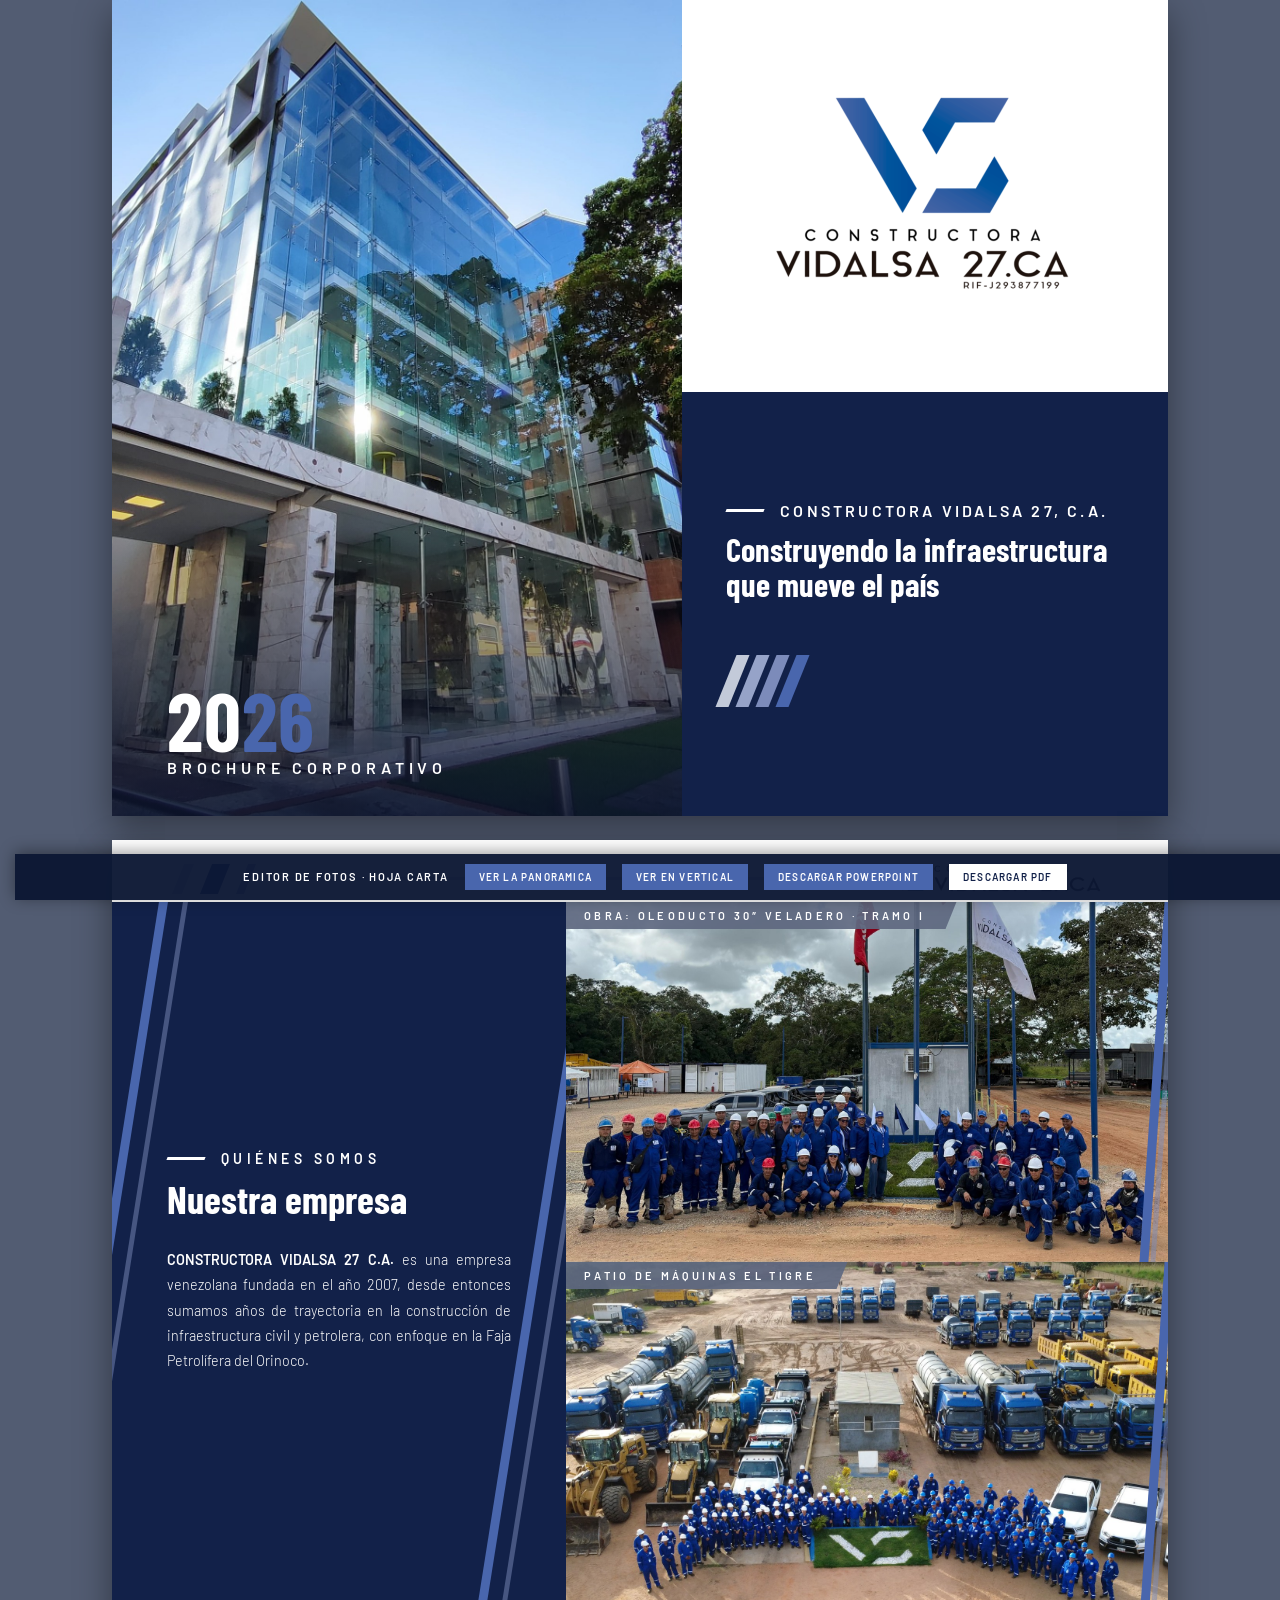
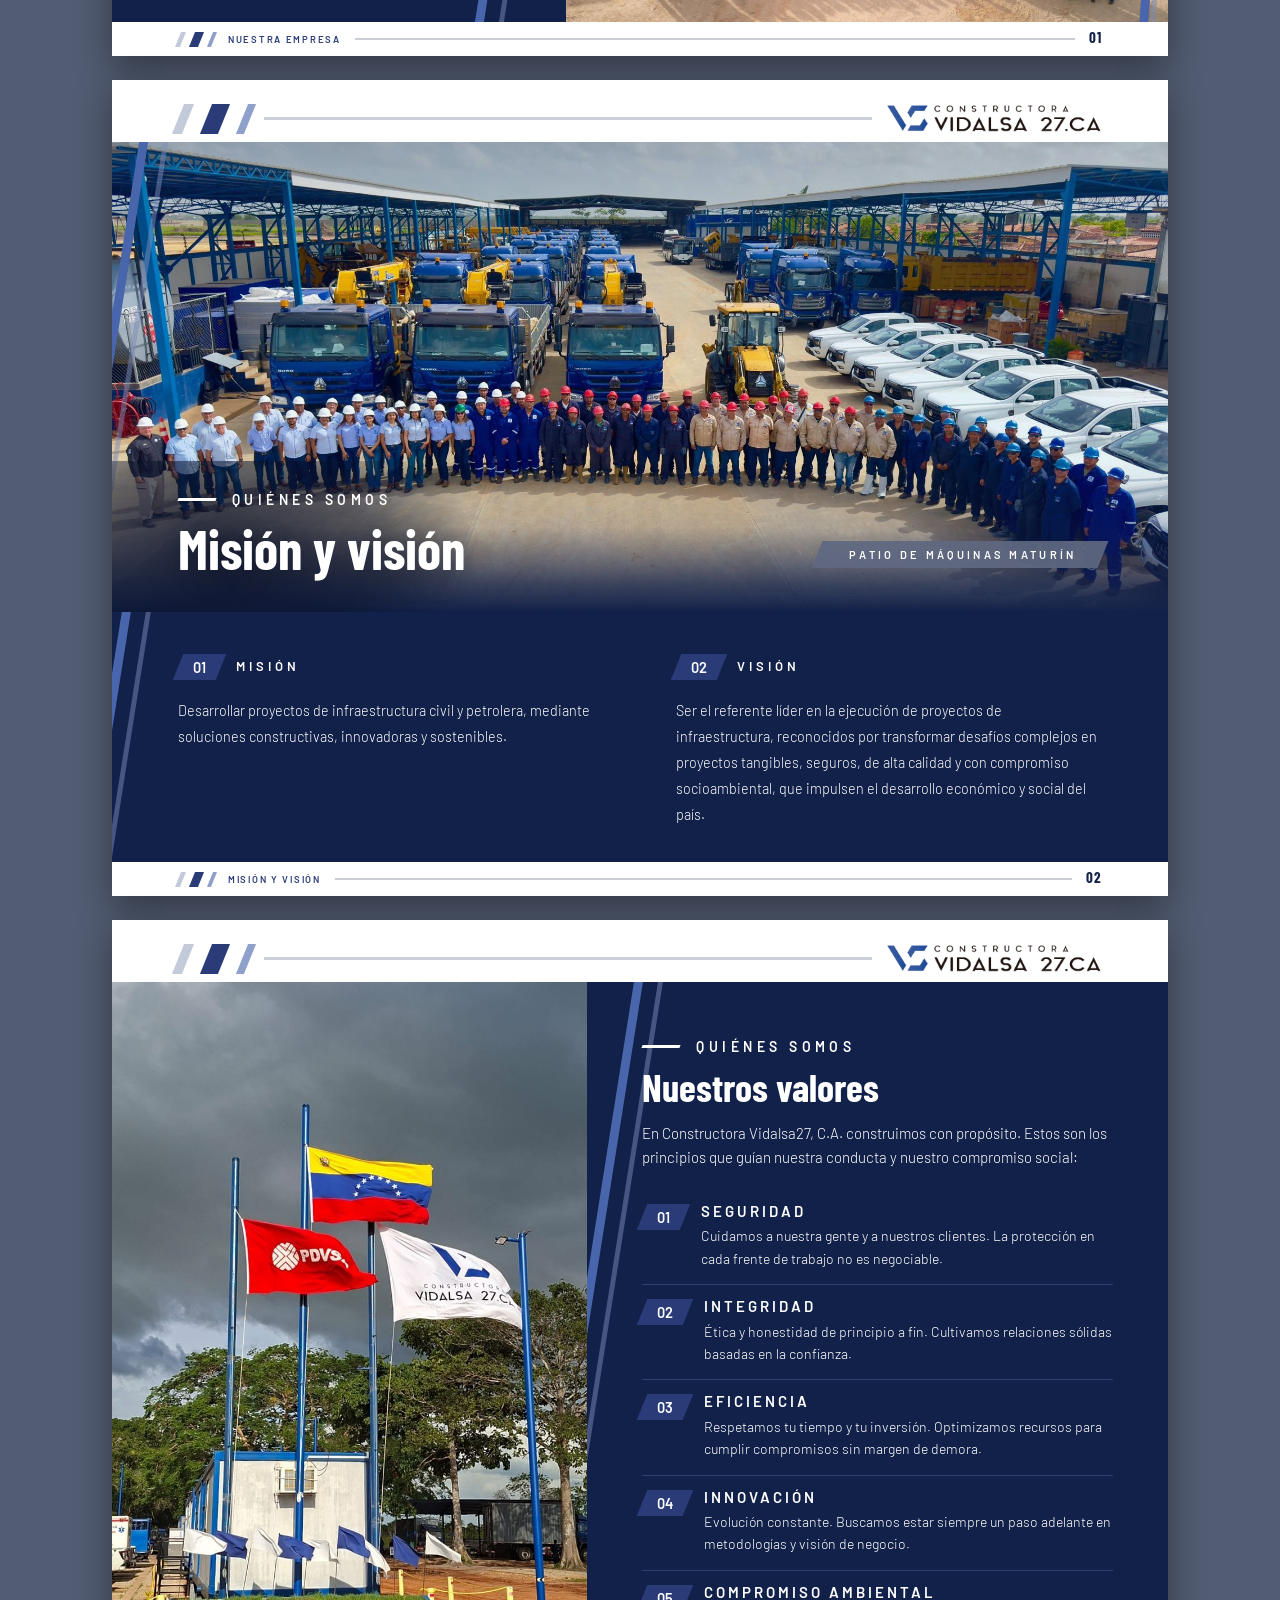
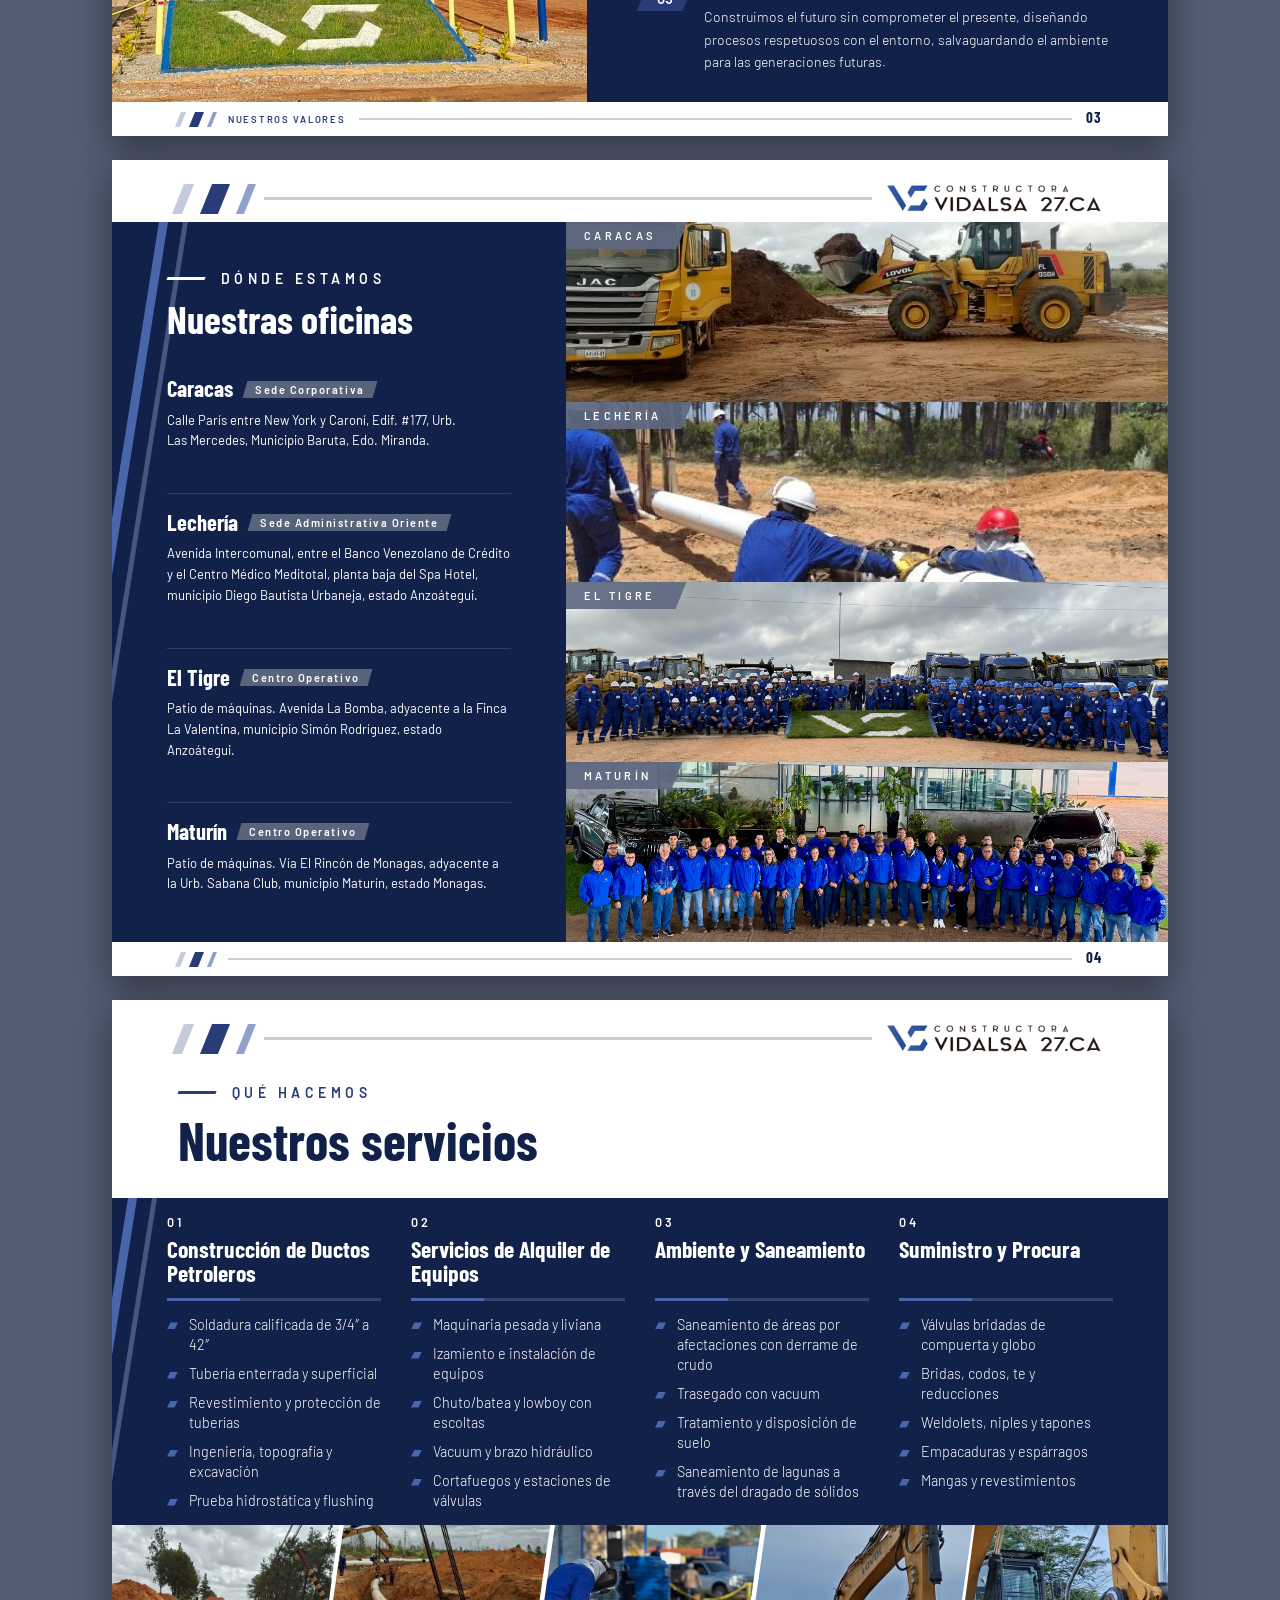
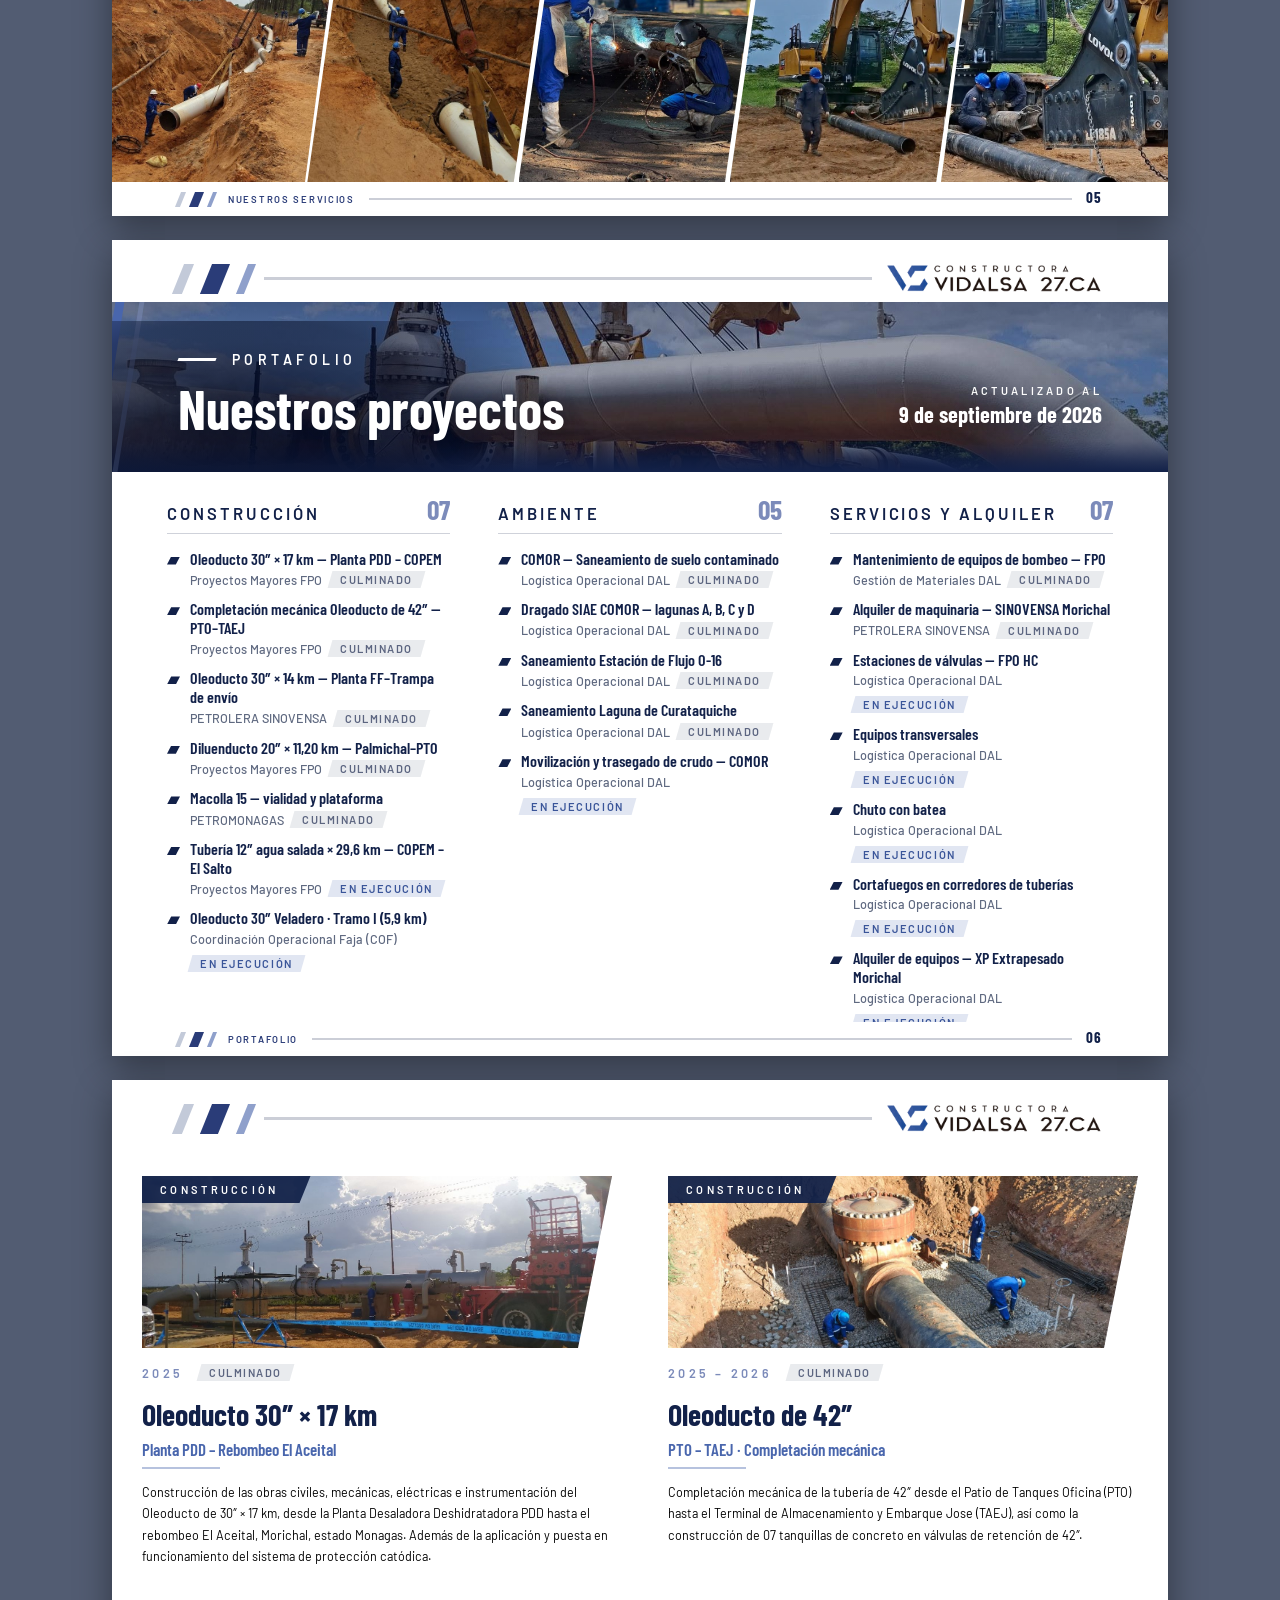
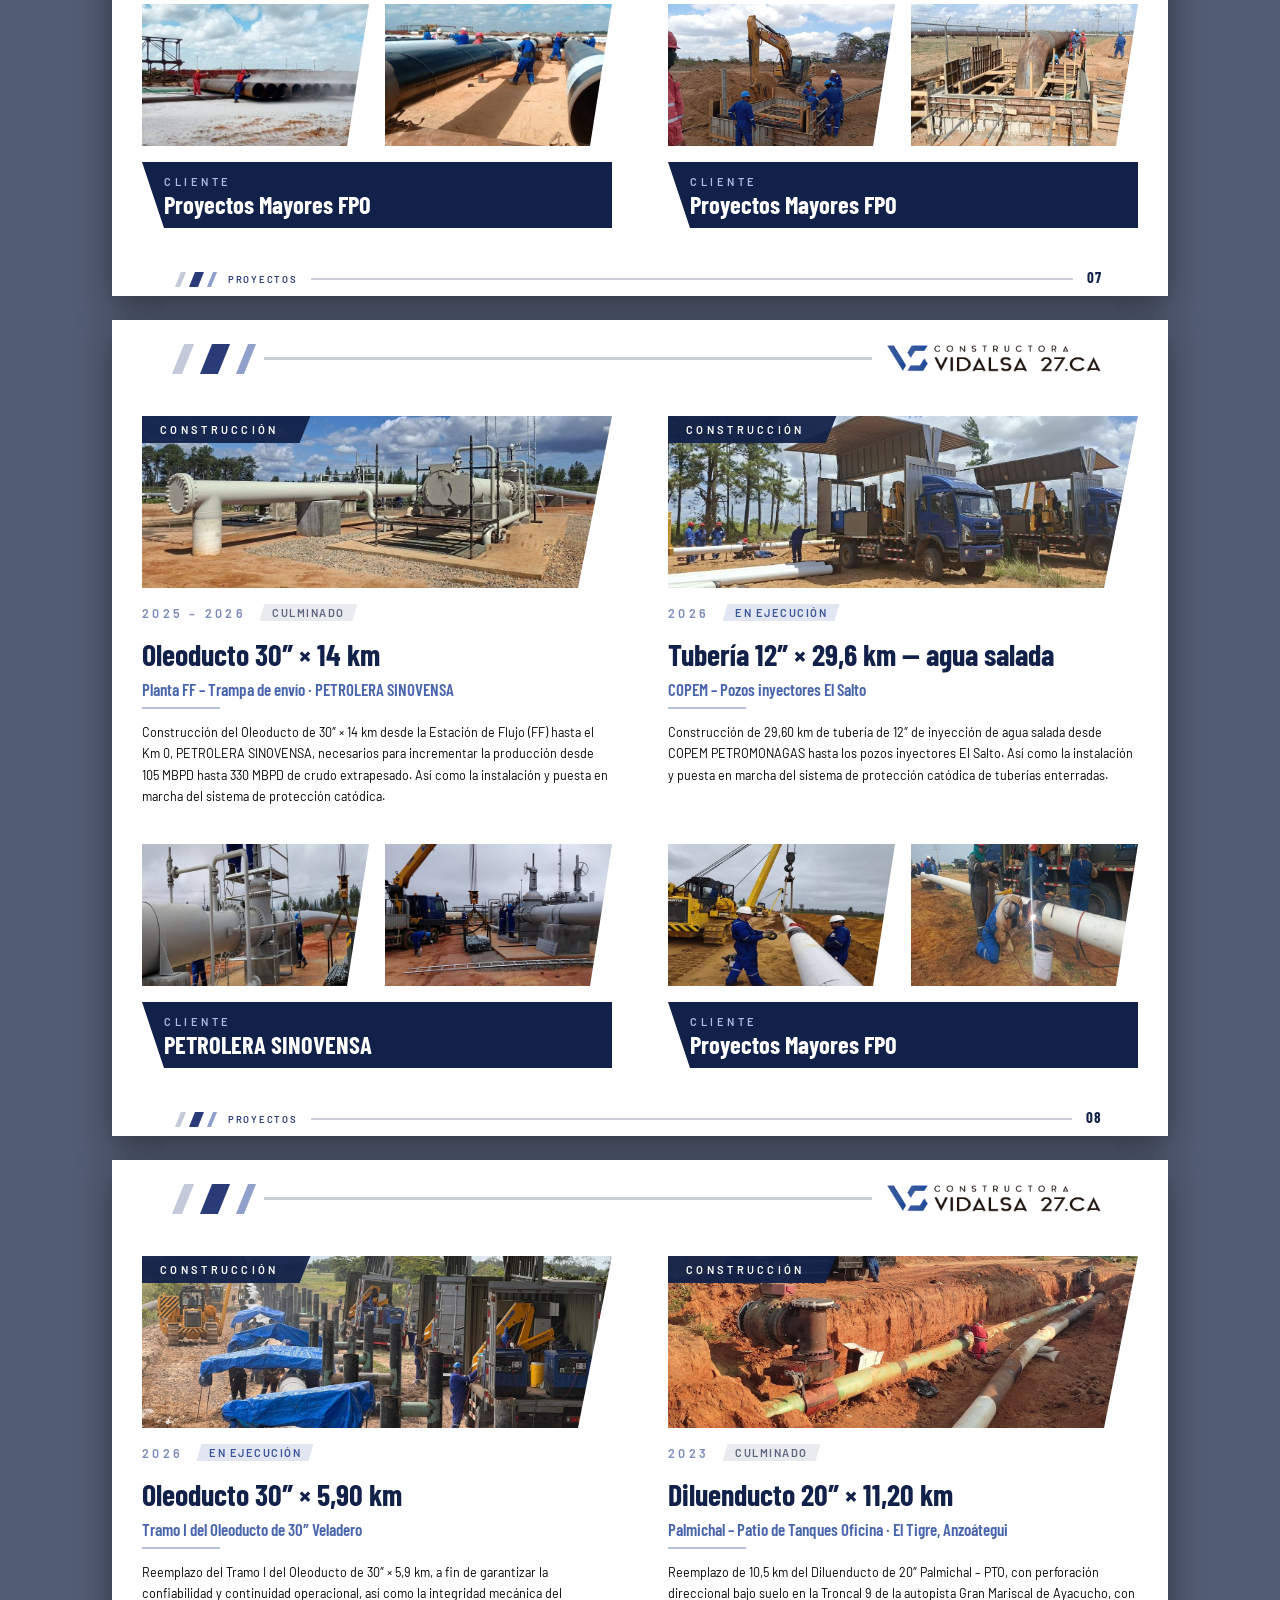
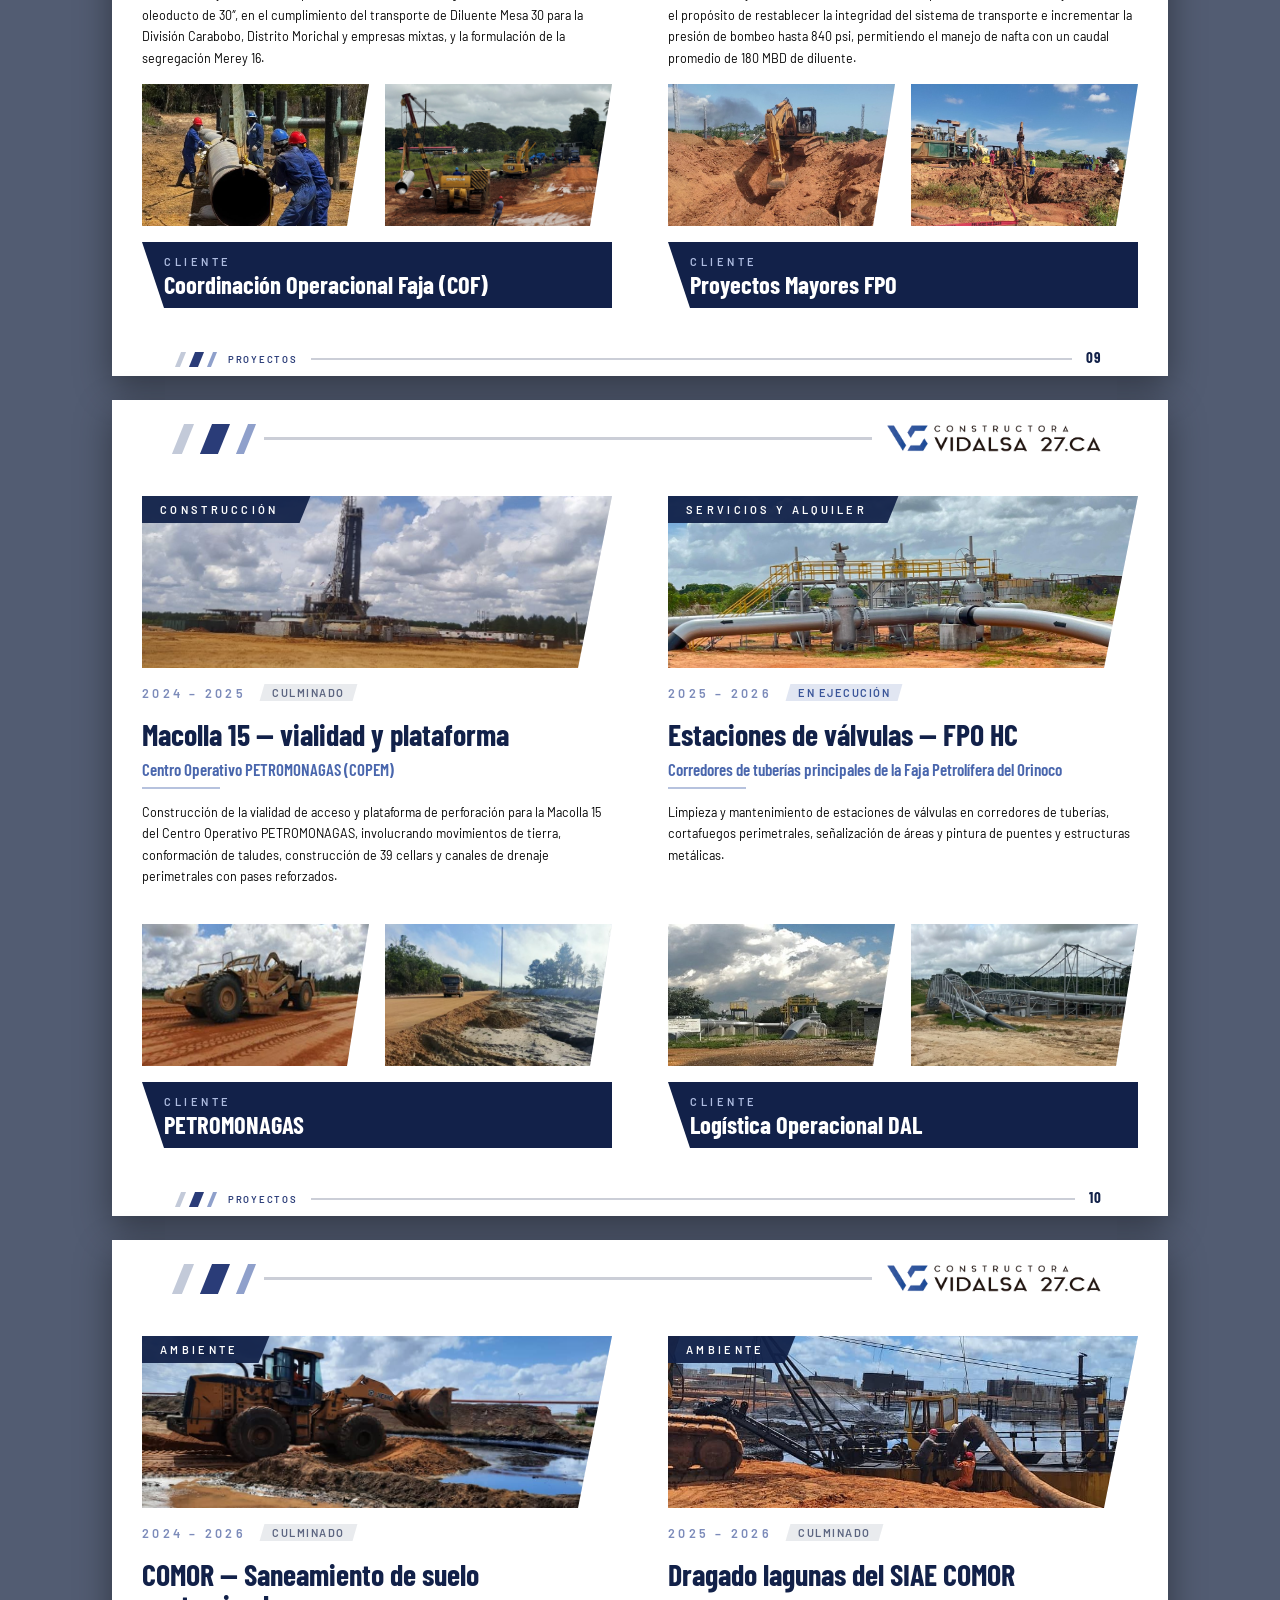
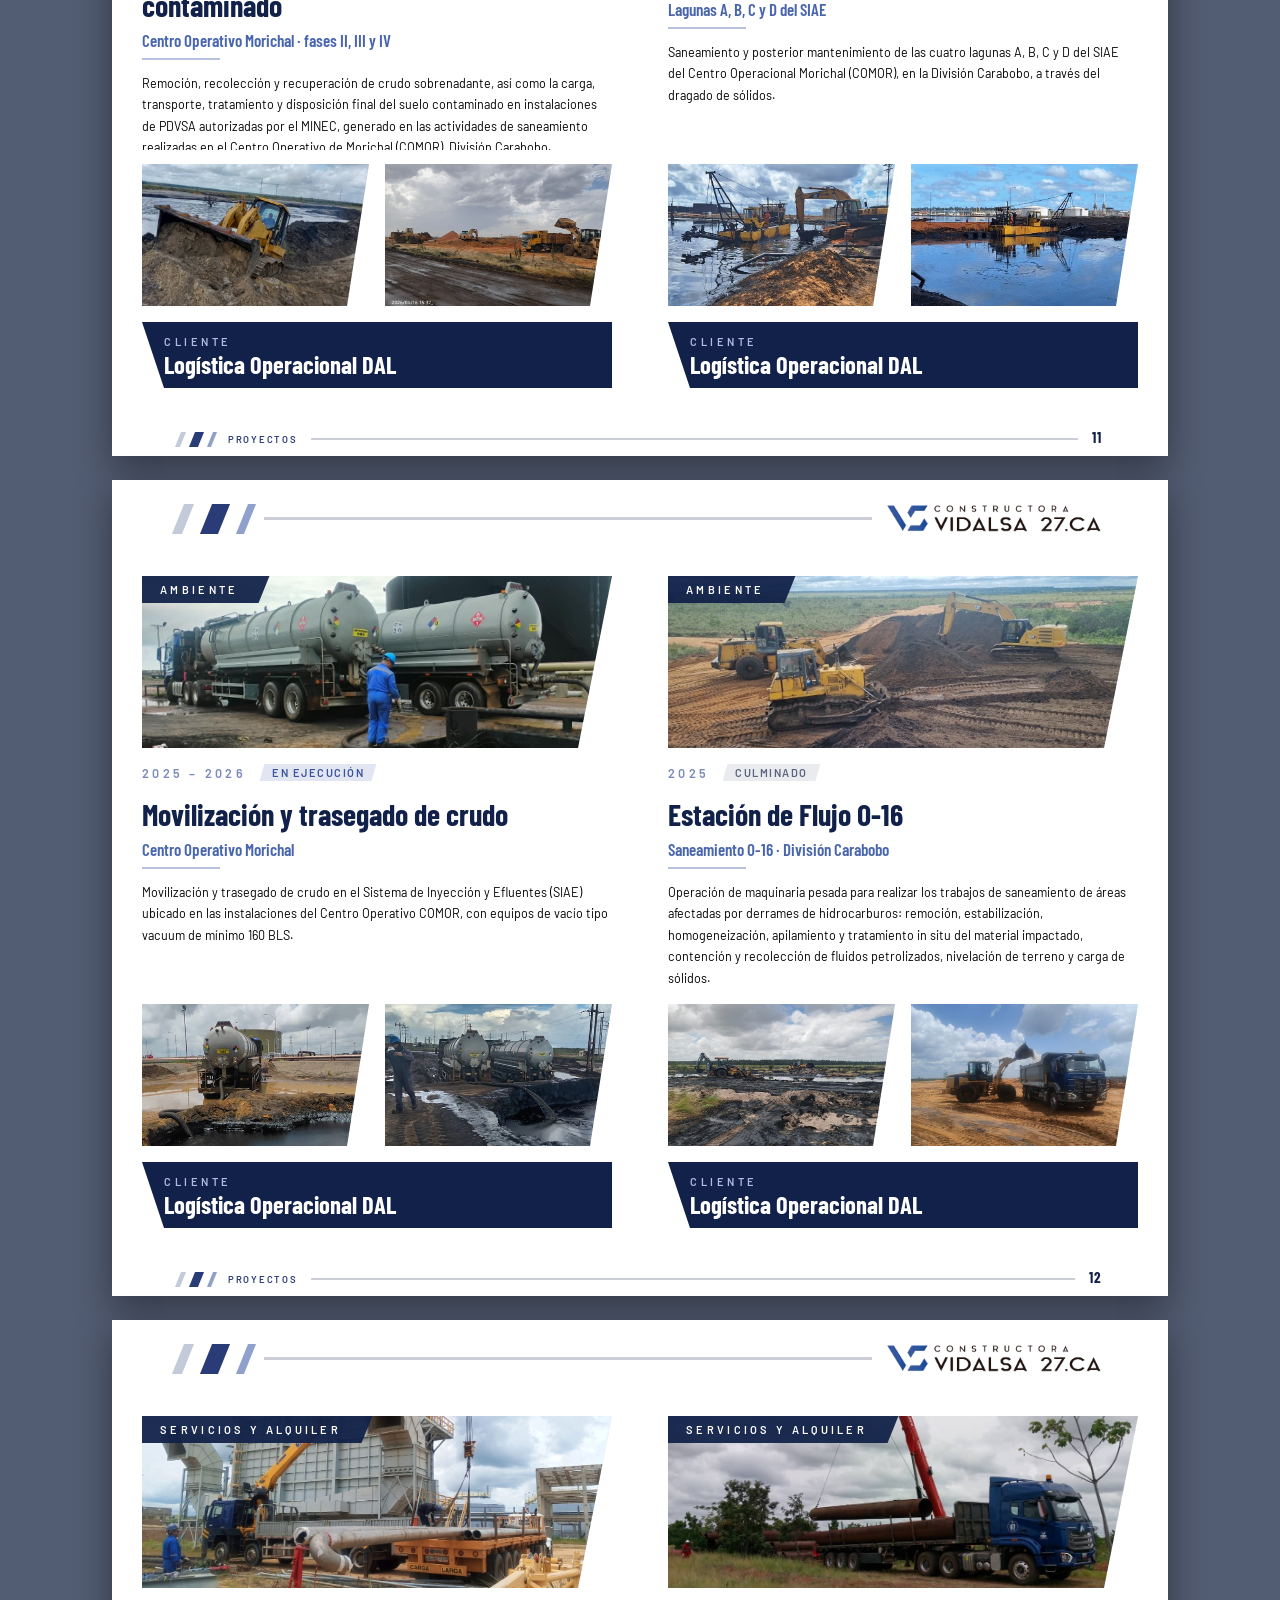
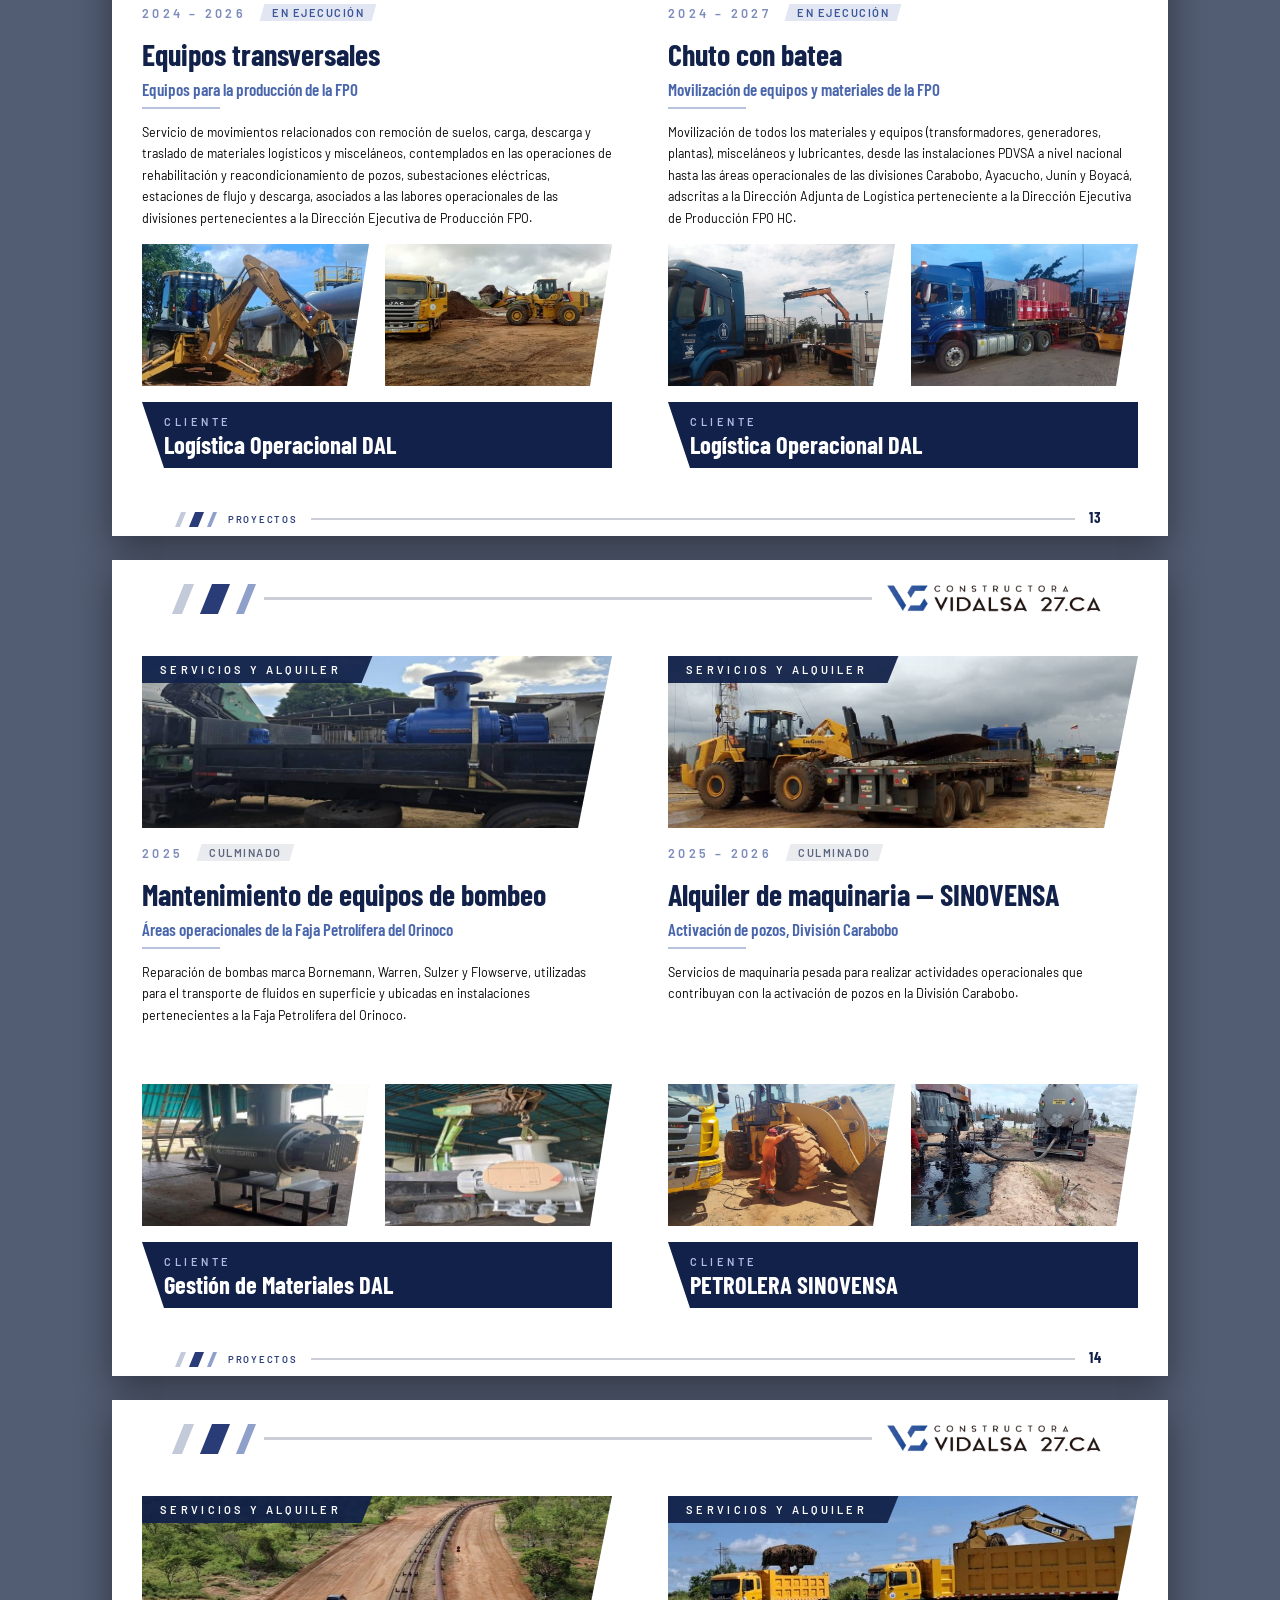
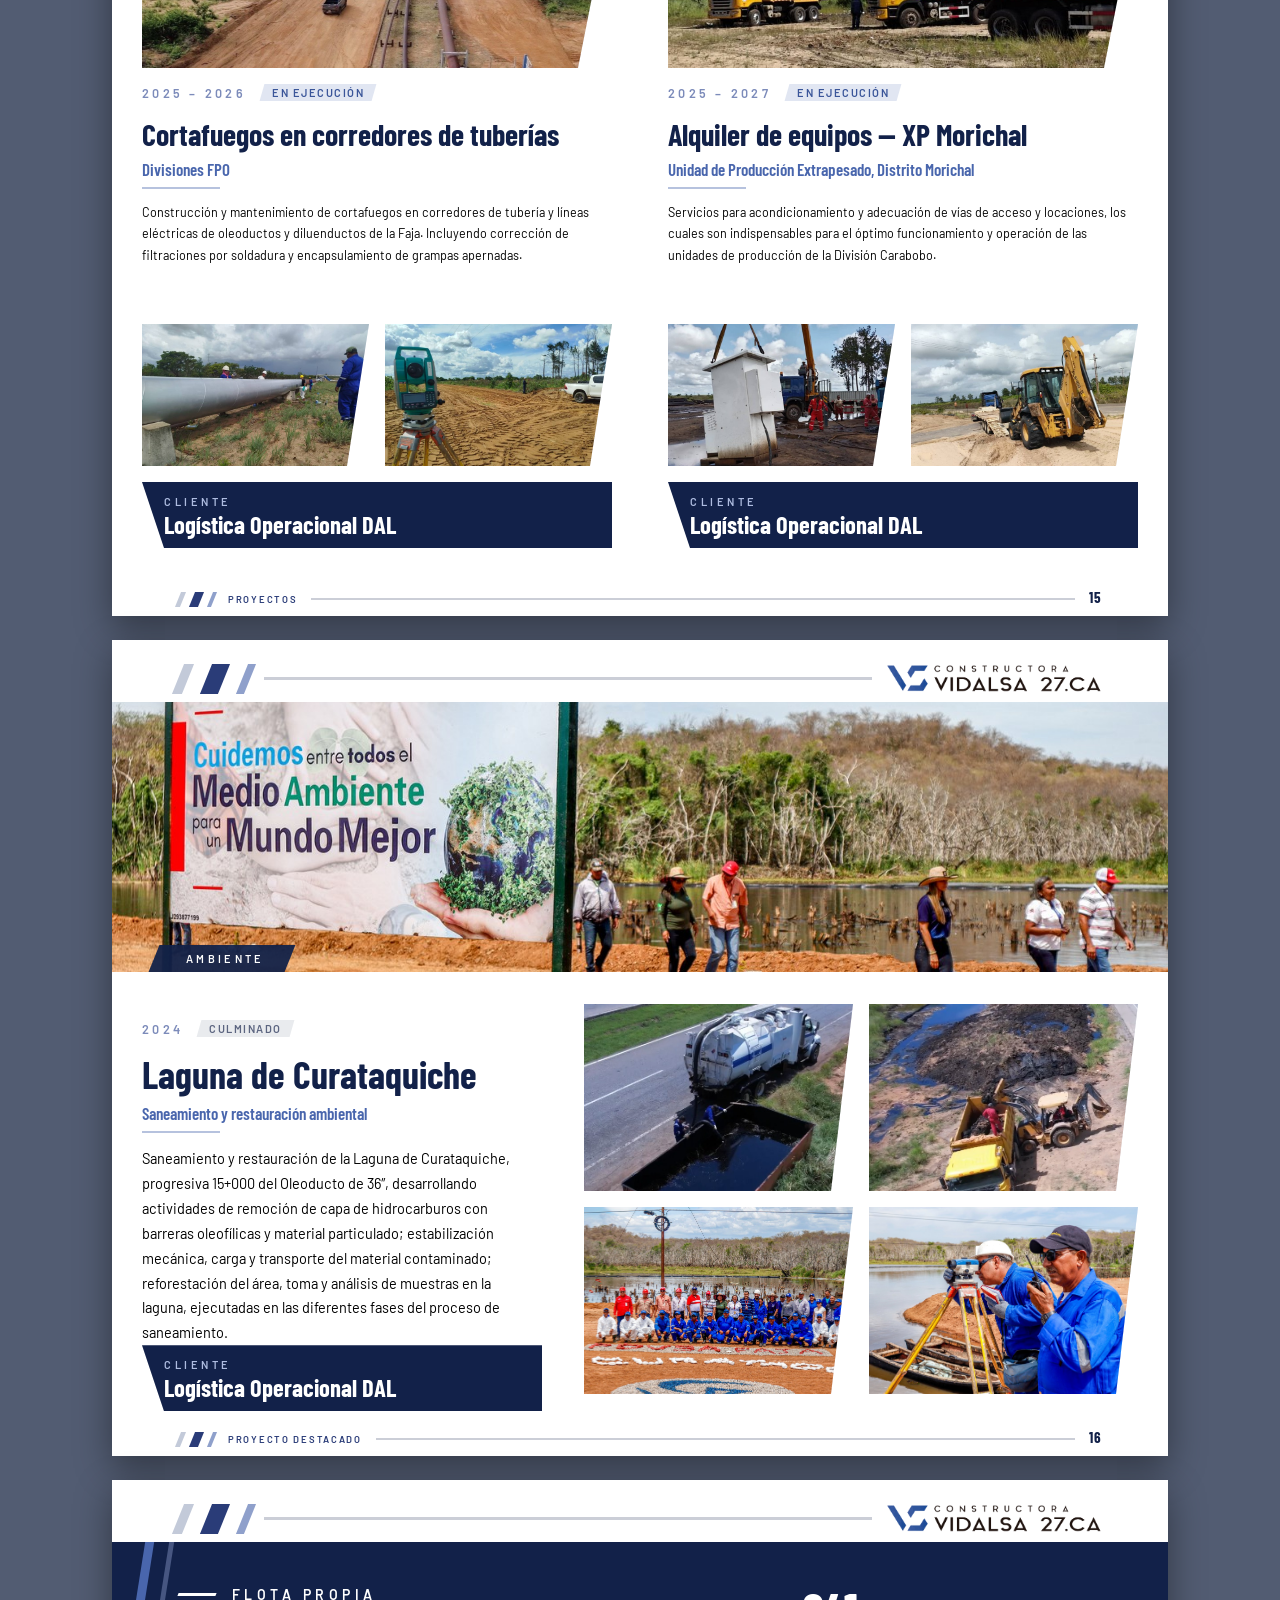
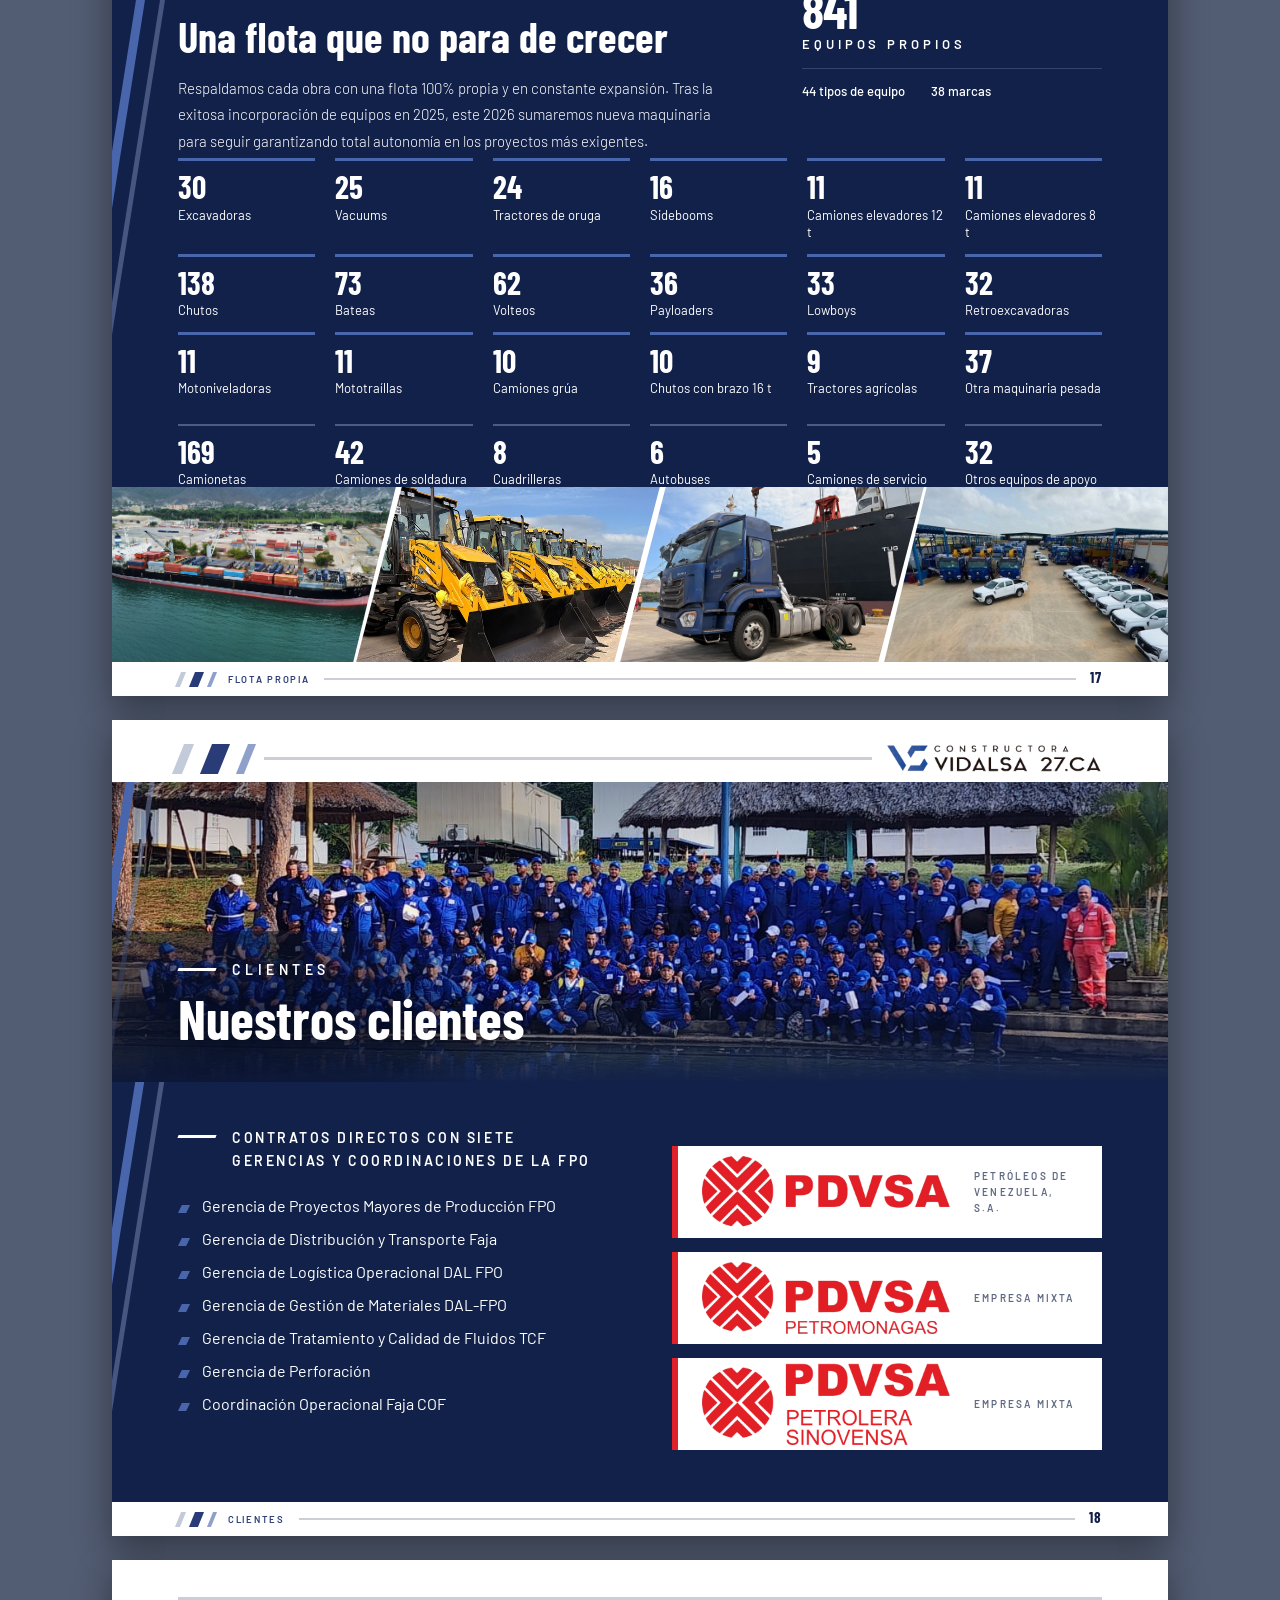
==== commit e6ab4e63: "La descripcion de proyecto vuelve a 12,5 px: mas no cabe Al subir medio punto toda la letra, el parr" ====
--- a/carta.html
+++ b/carta.html
@@ -946,7 +946,15 @@
 /* Tampoco justificado: es la mitad de una lamina partida en dos fichas, y
    con nombres largos -"Almacenamiento y Embarque Jose (TAEJ)"- abria los
    mismos huecos. Ver la nota de .ct p. */
-.desc{margin-top:13px;font-size:13.5px;line-height:1.72;color:#000;
+/* 12,5 px y NO MAS. Es la unica medida de la lamina que no puede subir: la
+   ficha reparte su alto en pixeles contados y el parrafo se lleva lo que
+   sobra, con overflow:hidden. Medido el 2026-09-09 sobre las diecinueve
+   descripciones: a 12,5 no se corta ninguna, a 13 se corta una -la de
+   "Servicio de movimientos...", que pierde 24 px- y a 13,5 se cortan ocho.
+   Y se corta EN SILENCIO, que es lo peor: el texto no se ve faltar.
+   Para subirla hay que acortar esa descripcion en contenido.py o darle mas
+   alto a la ficha; mientras tanto, esta se queda. */
+.desc{margin-top:13px;font-size:12.5px;line-height:1.72;color:#000;
   flex:1 1 auto;min-height:0;overflow:hidden}
 .minis{flex:none;padding-top:14px;display:grid;grid-template-columns:1fr 1fr;gap:16px}
 .minis figure{height:142px;overflow:hidden;background:var(--hielo);
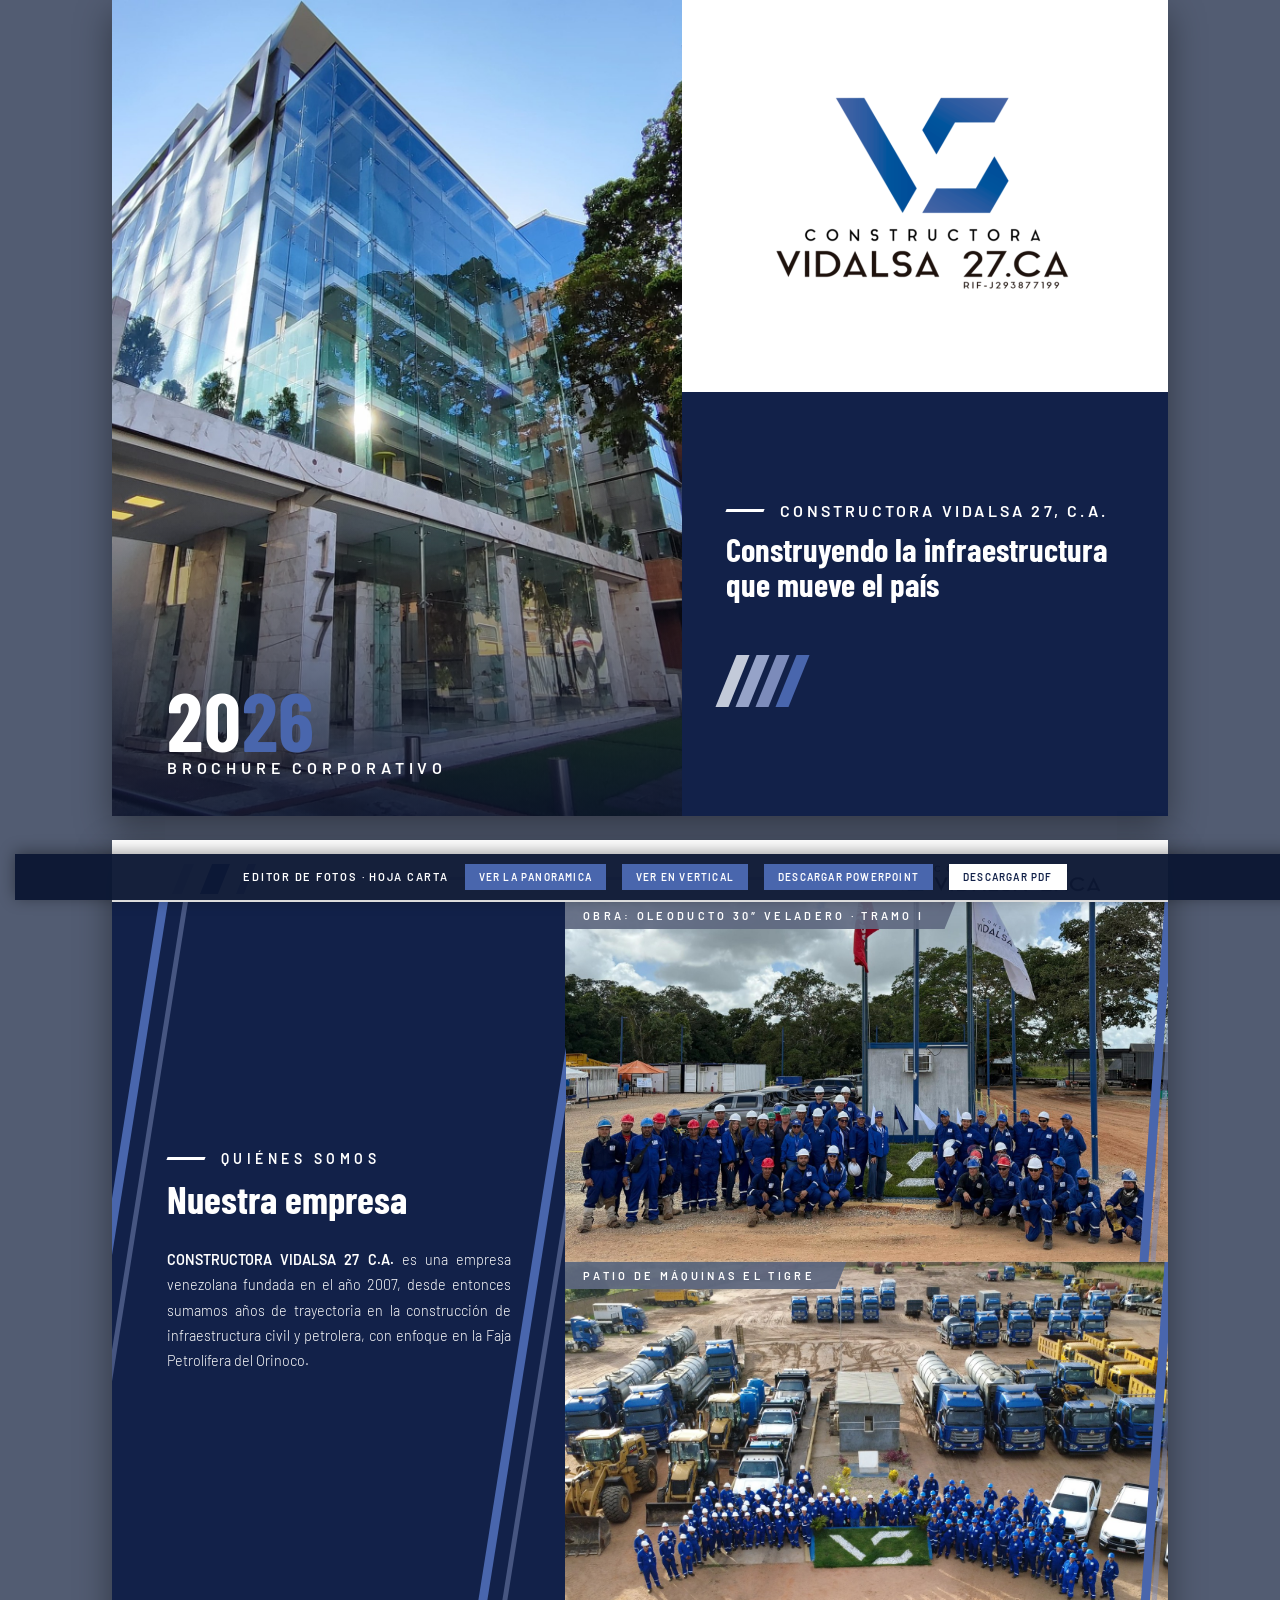
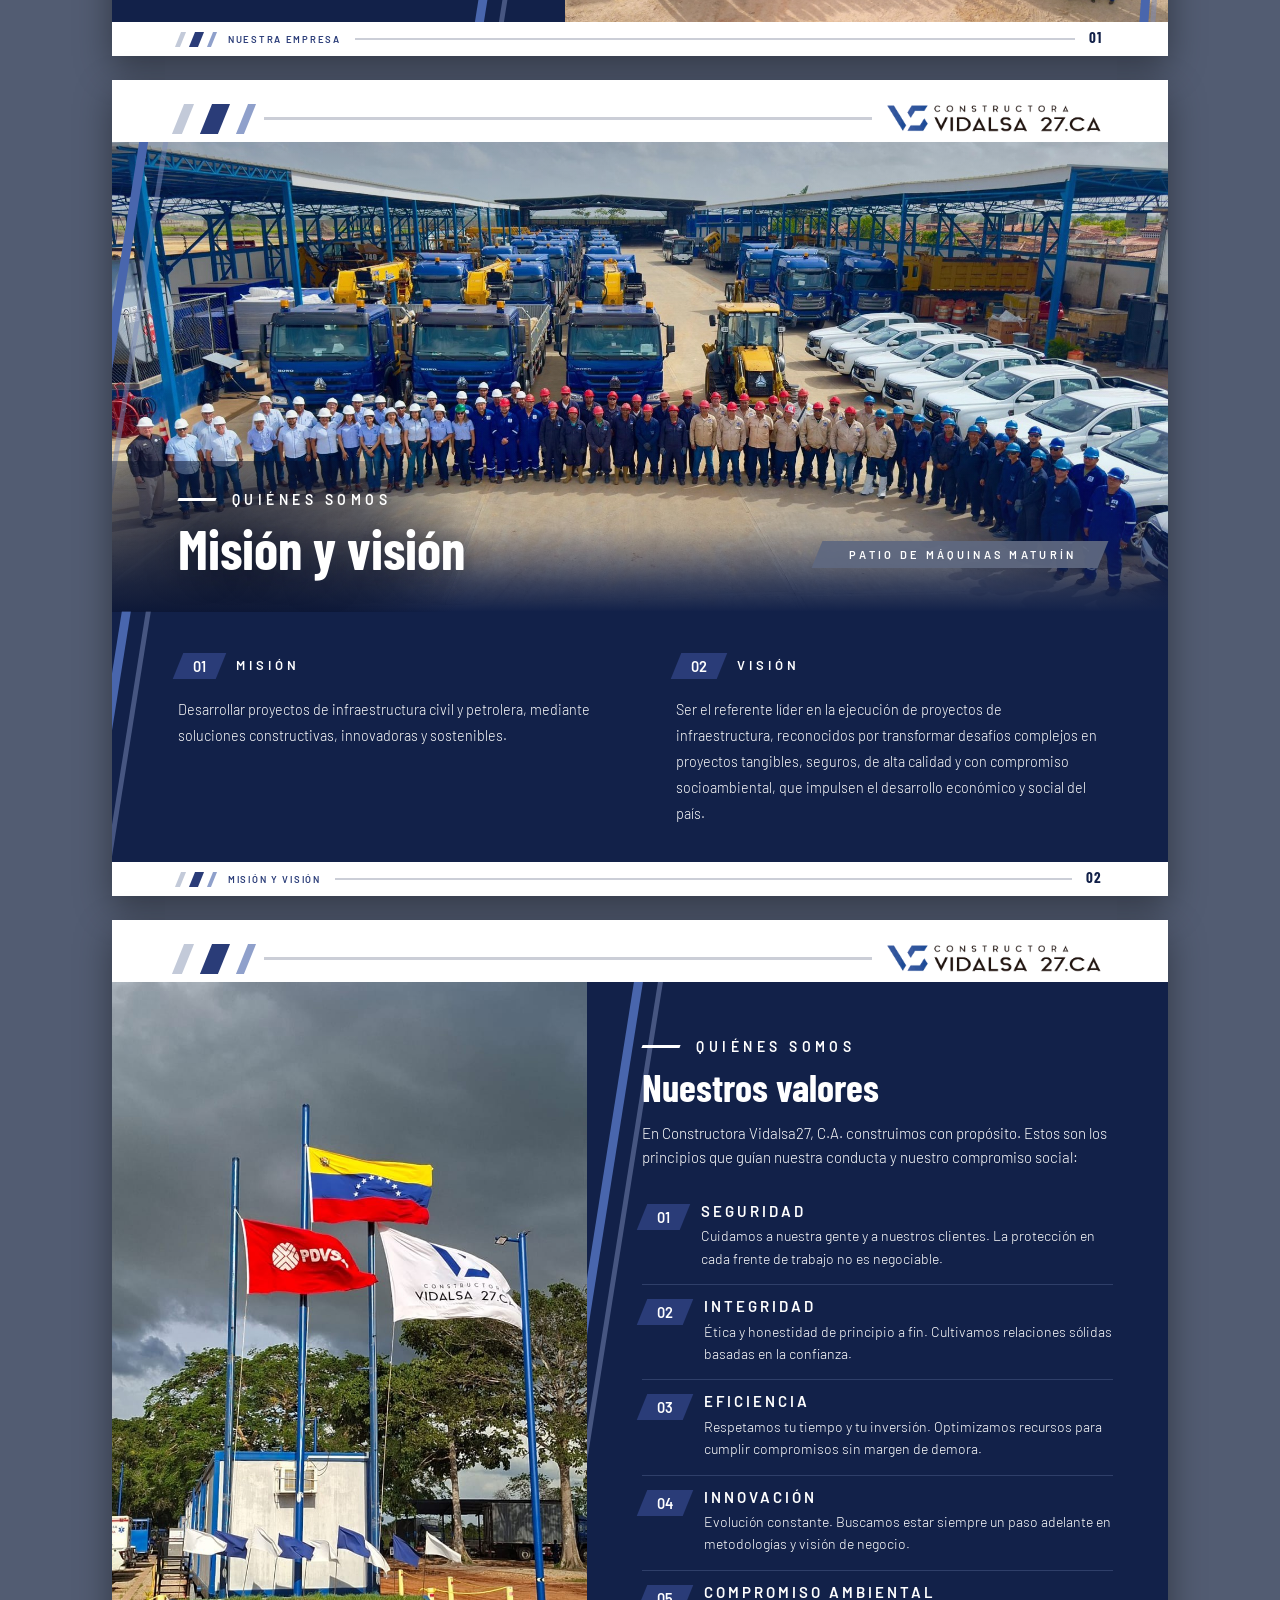
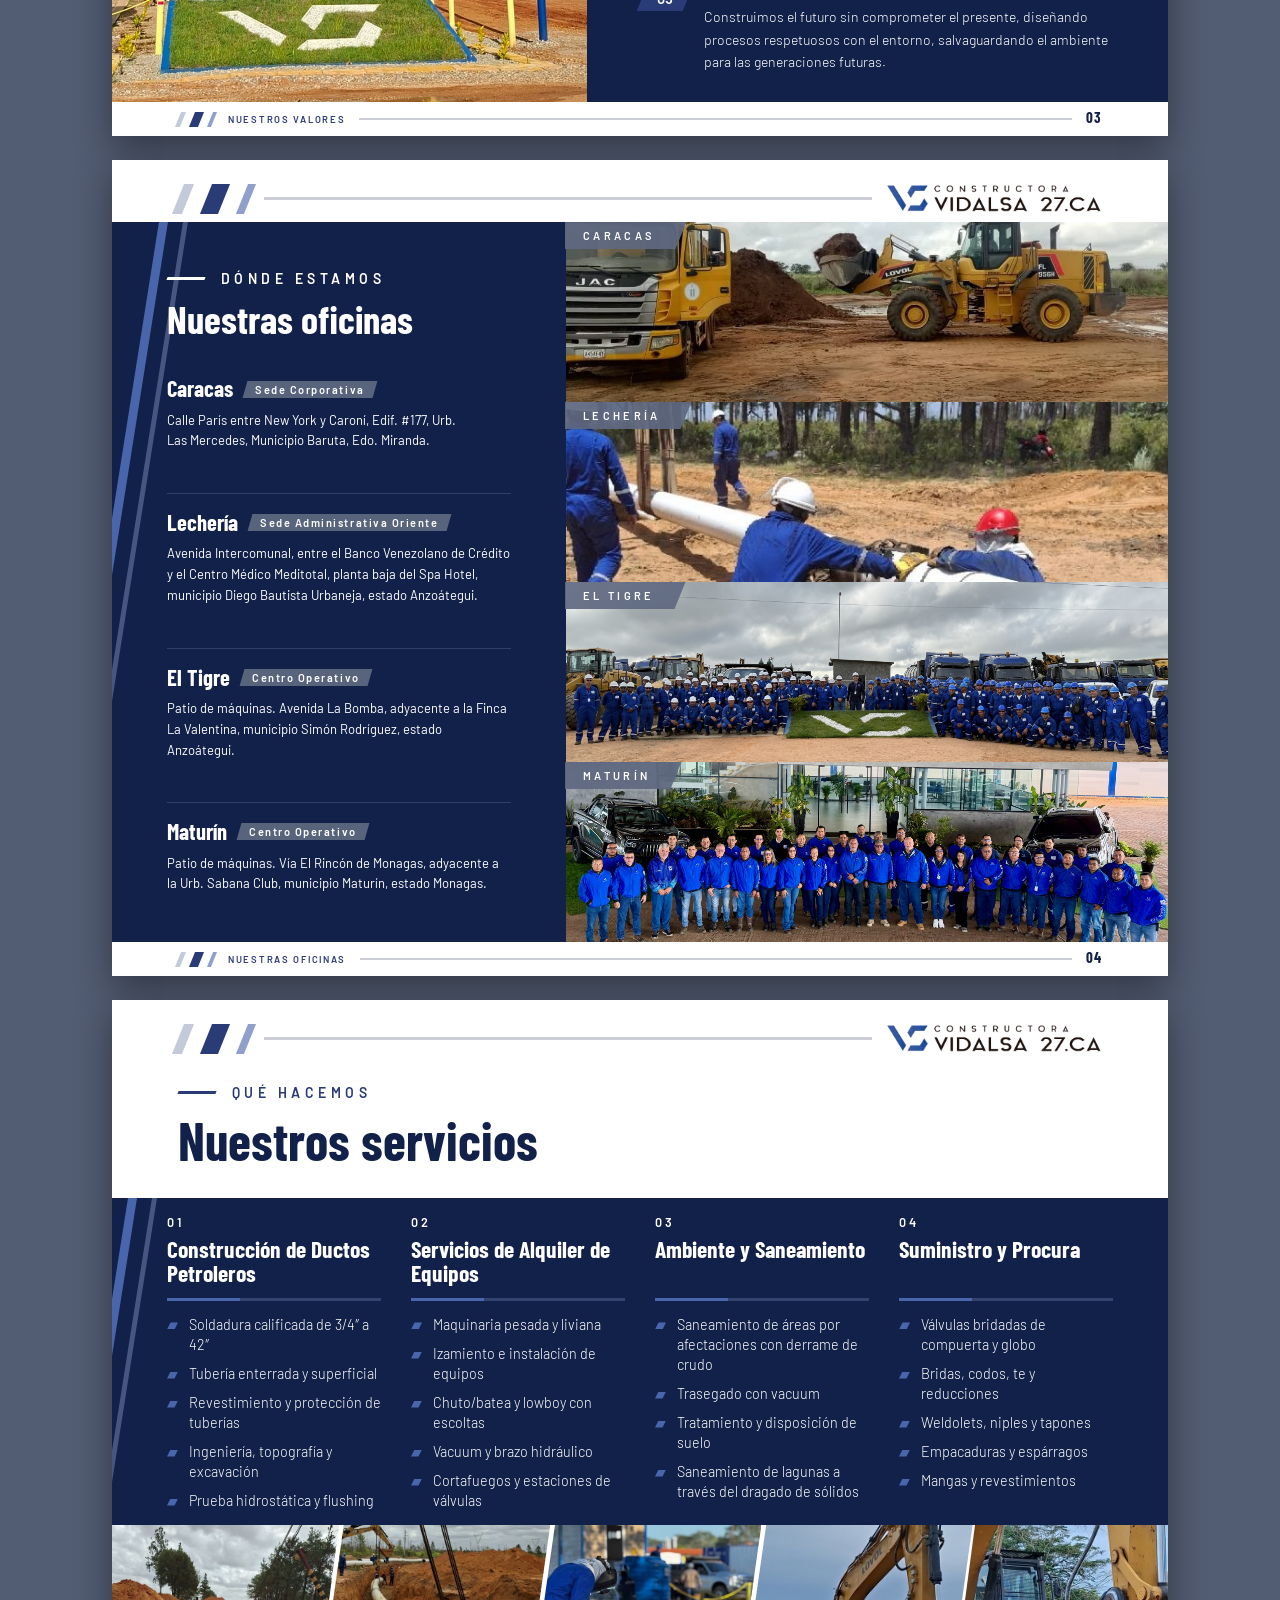
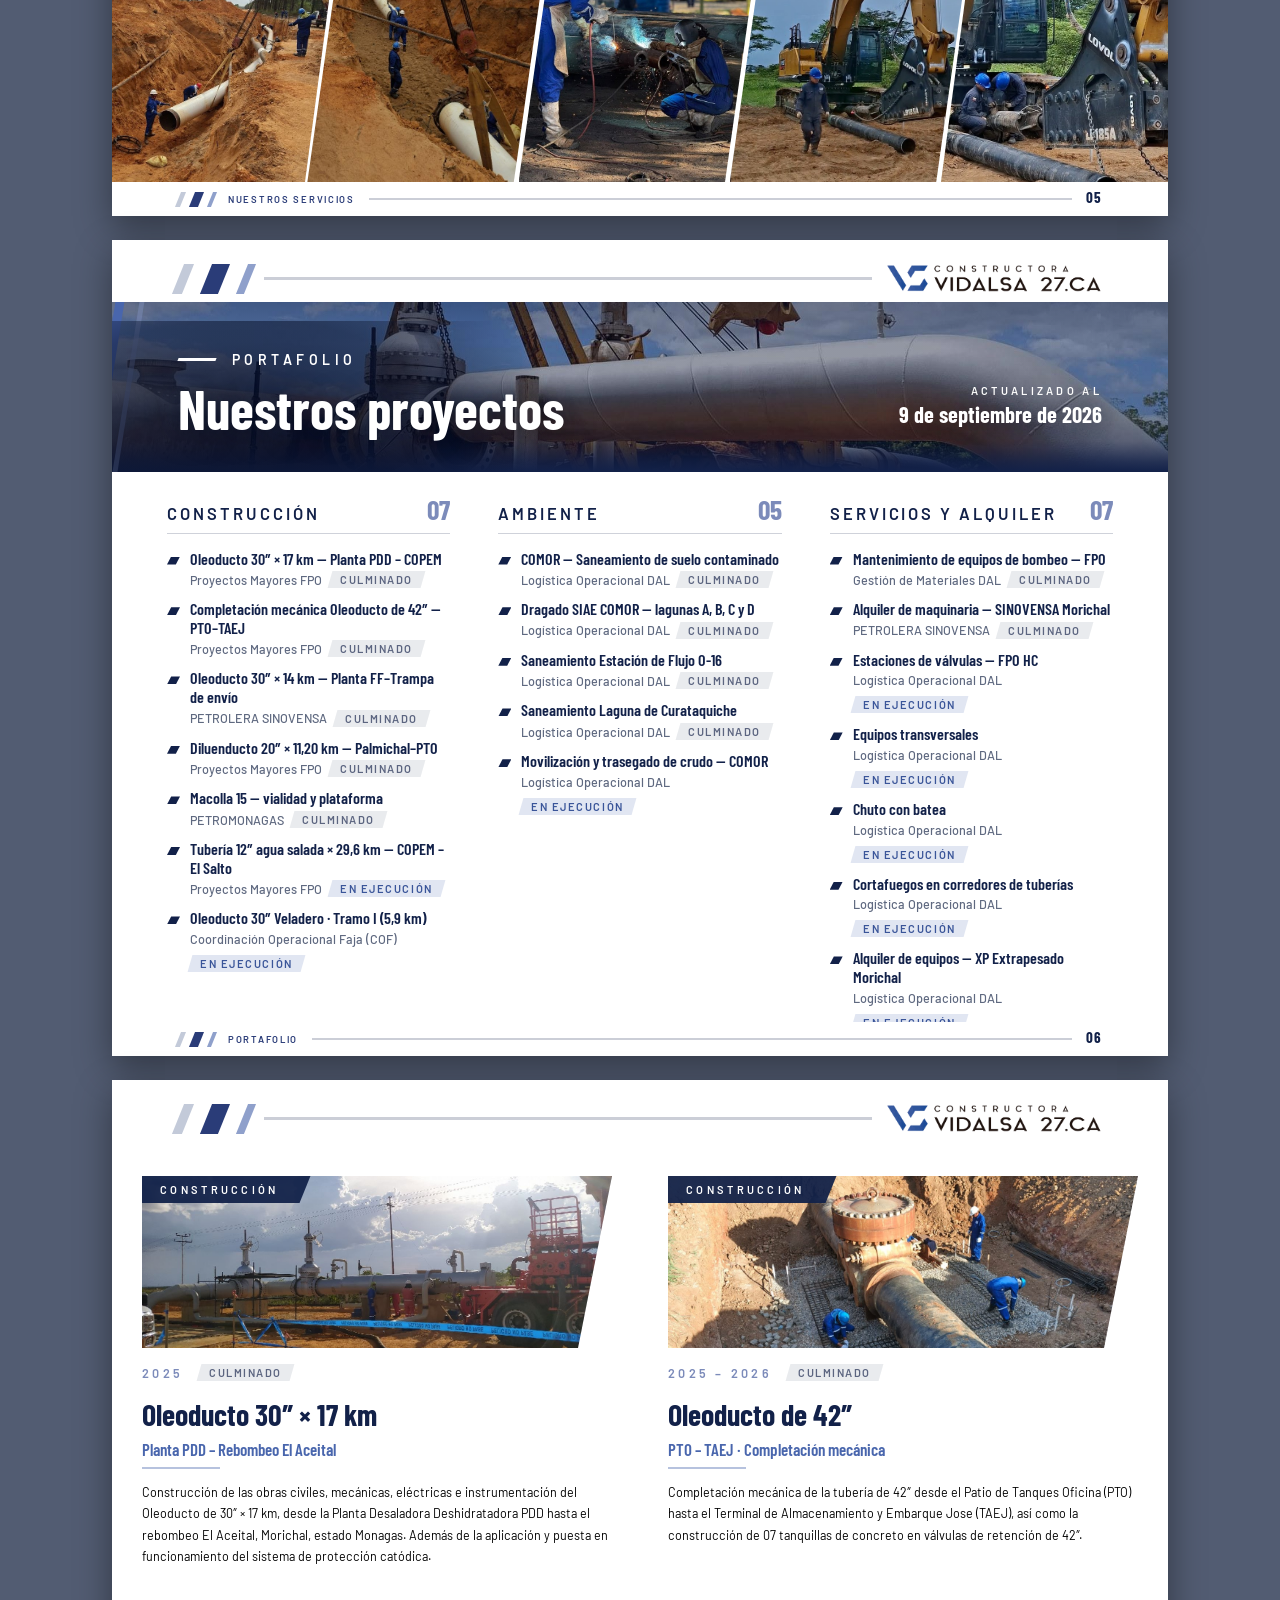
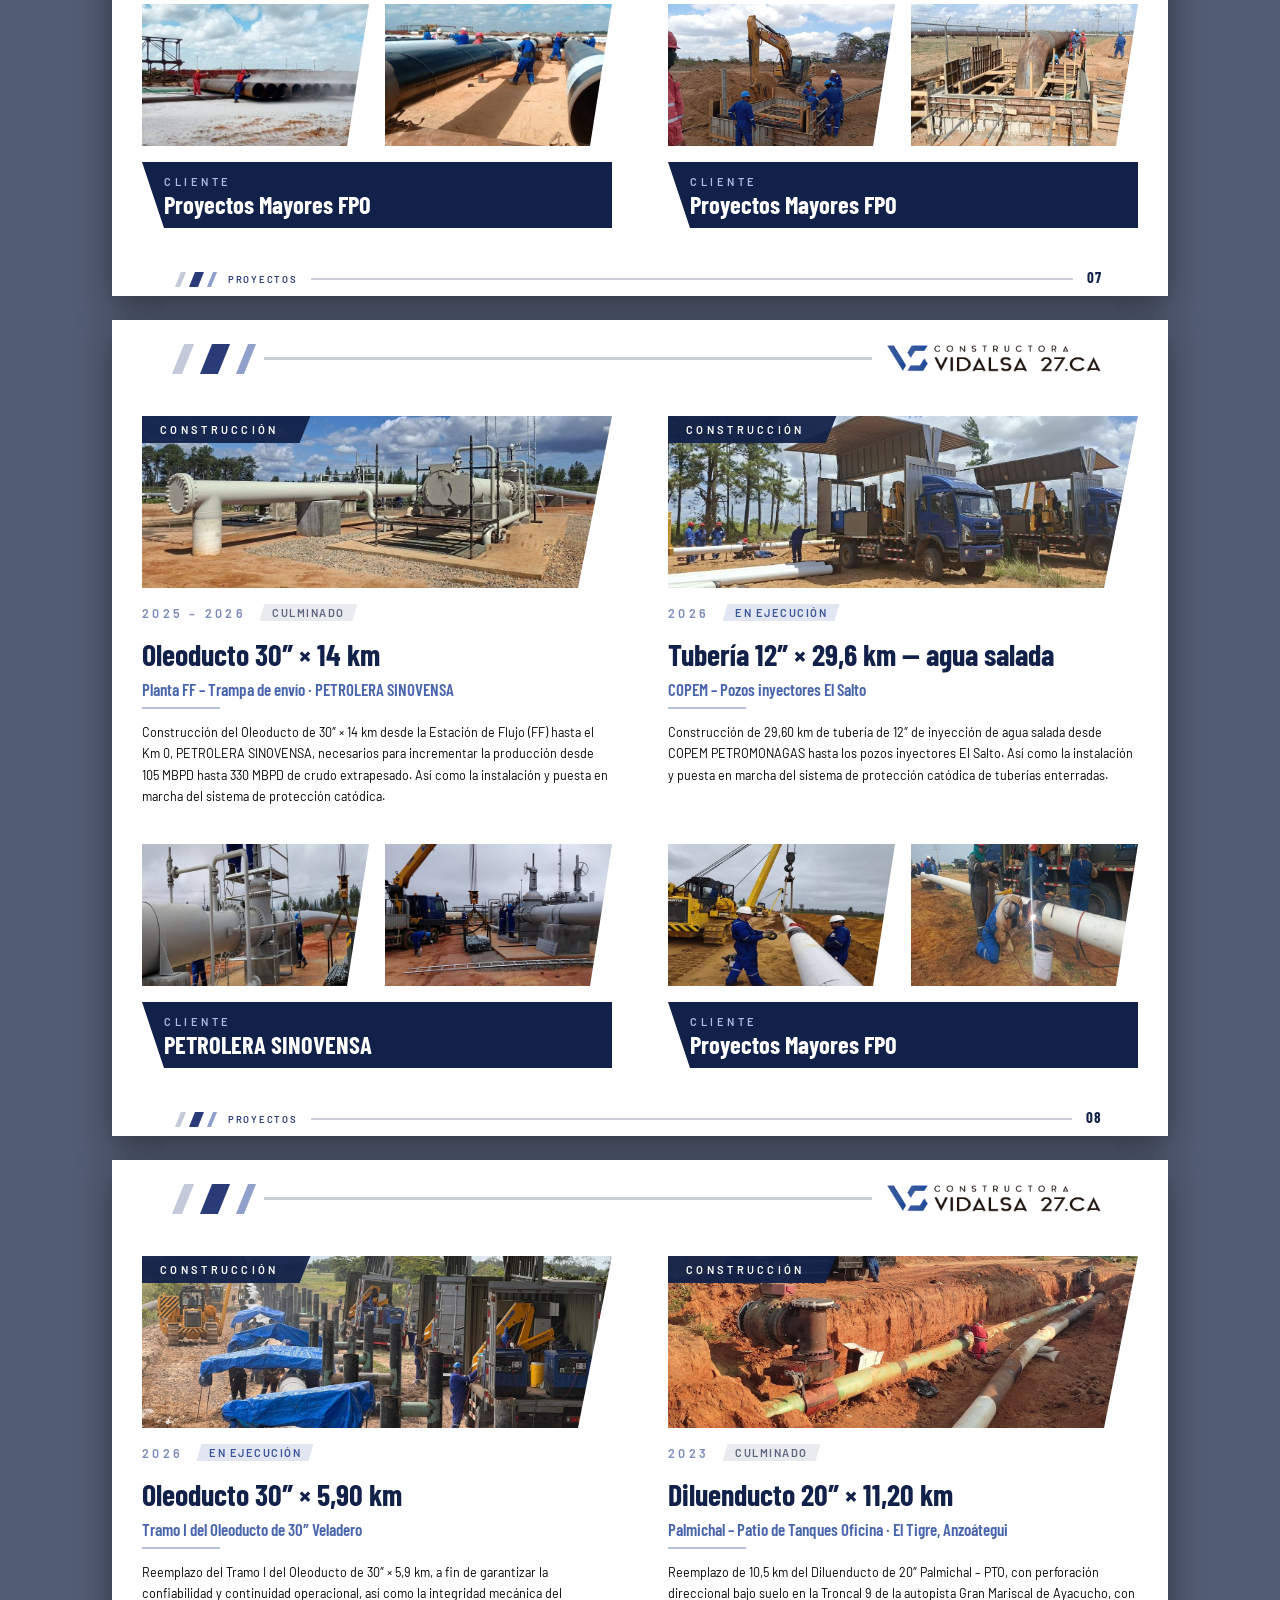
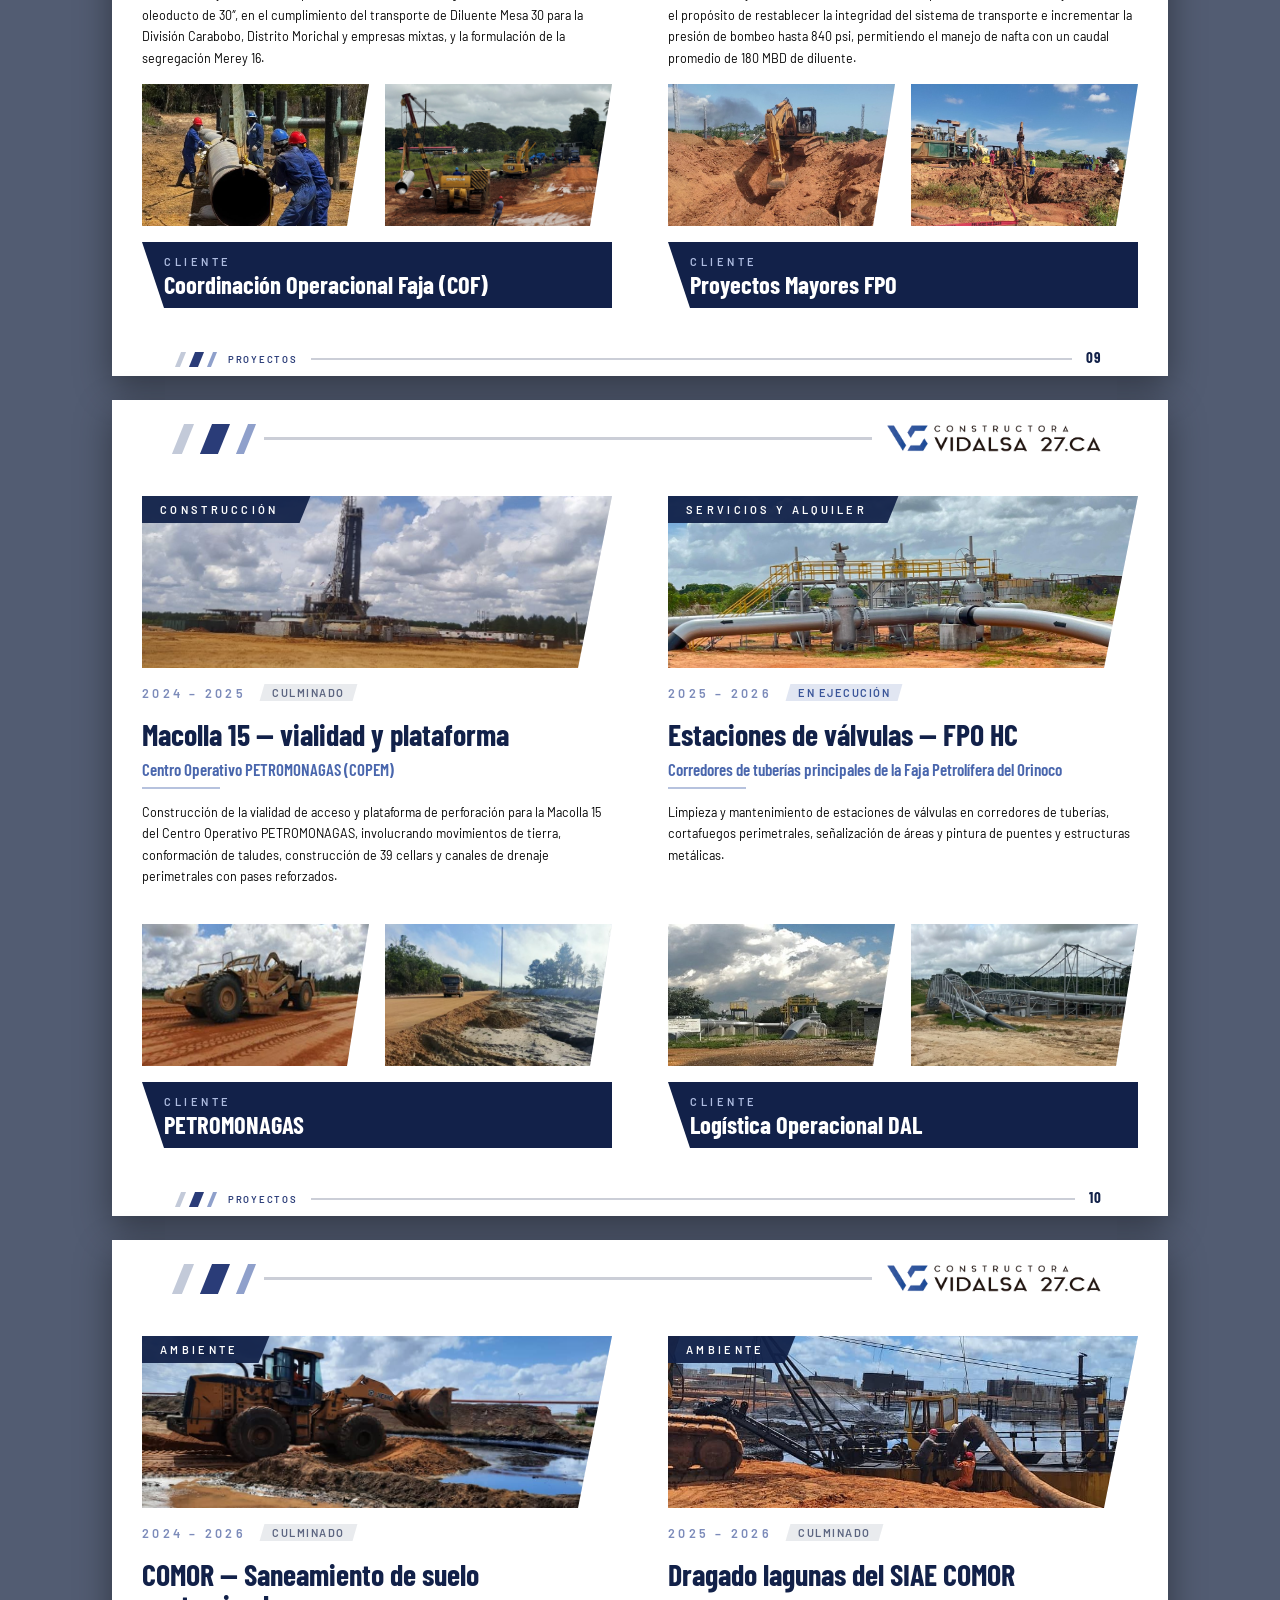
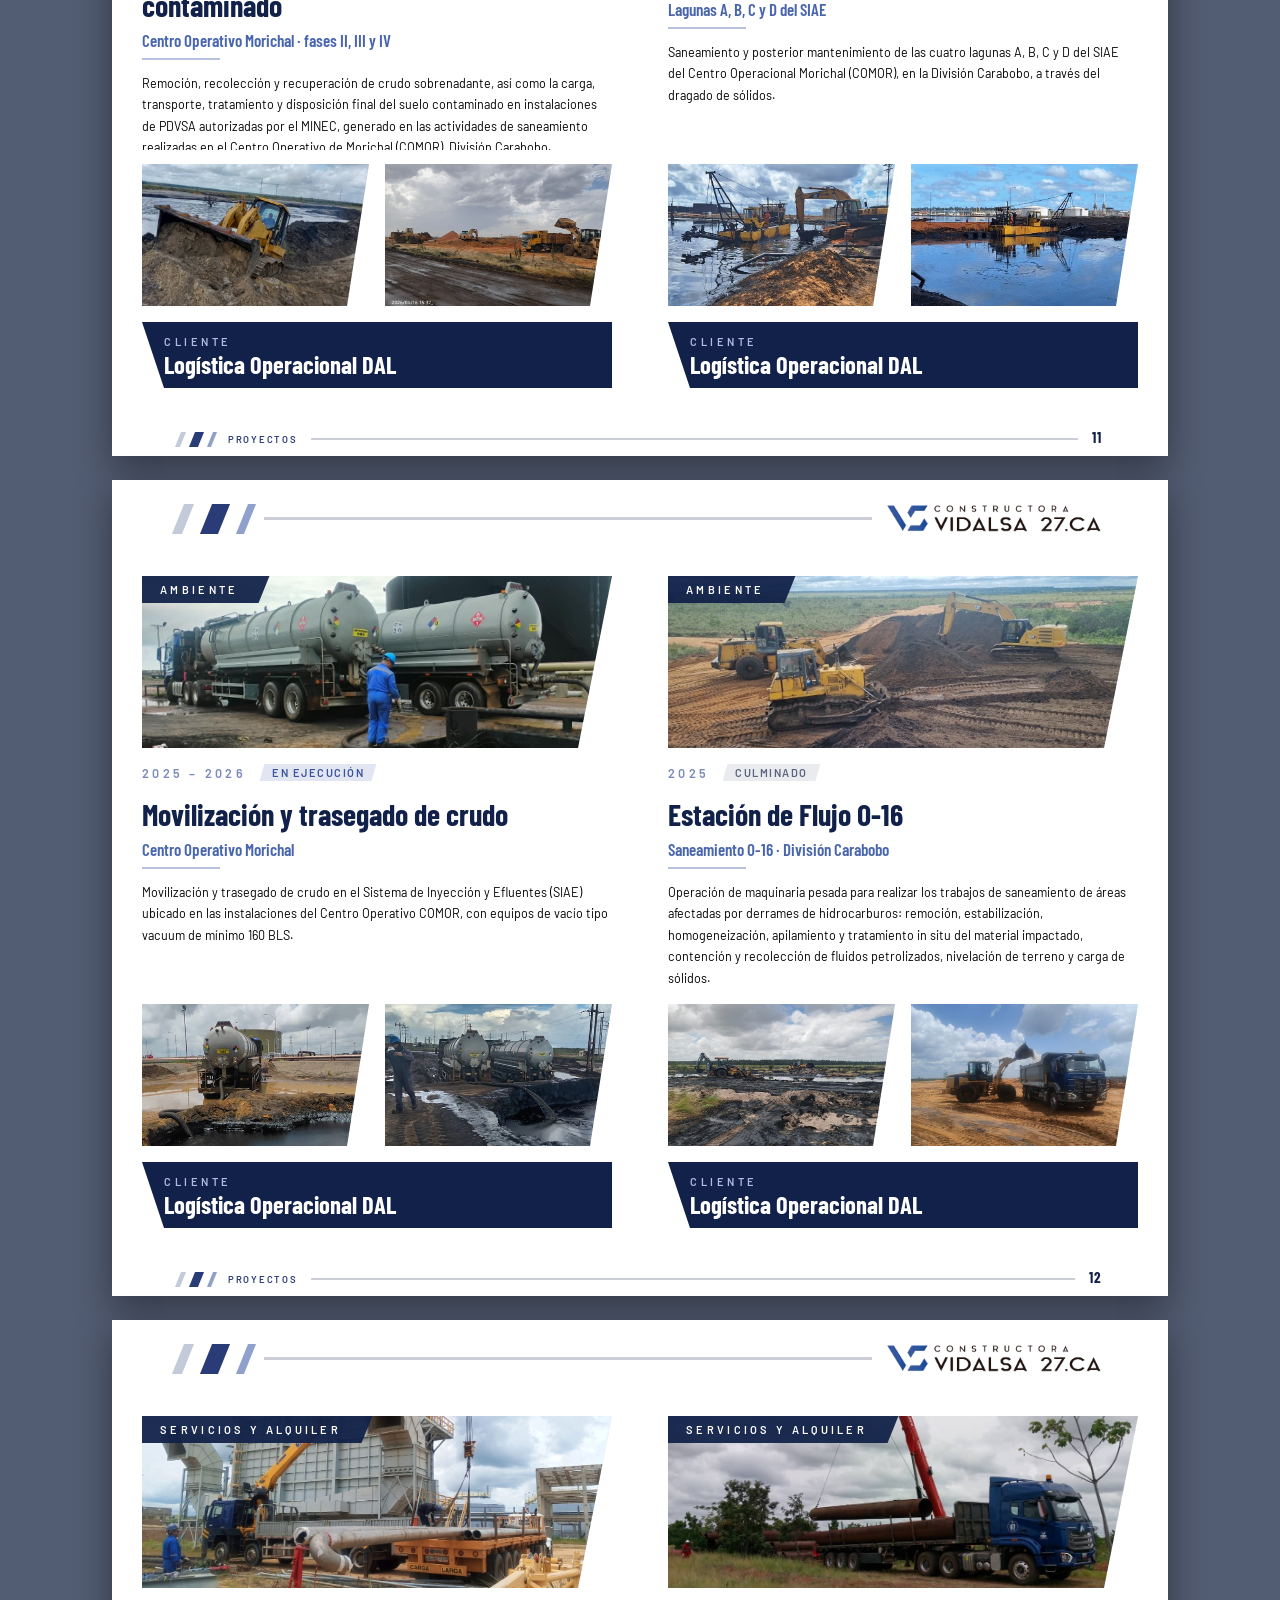
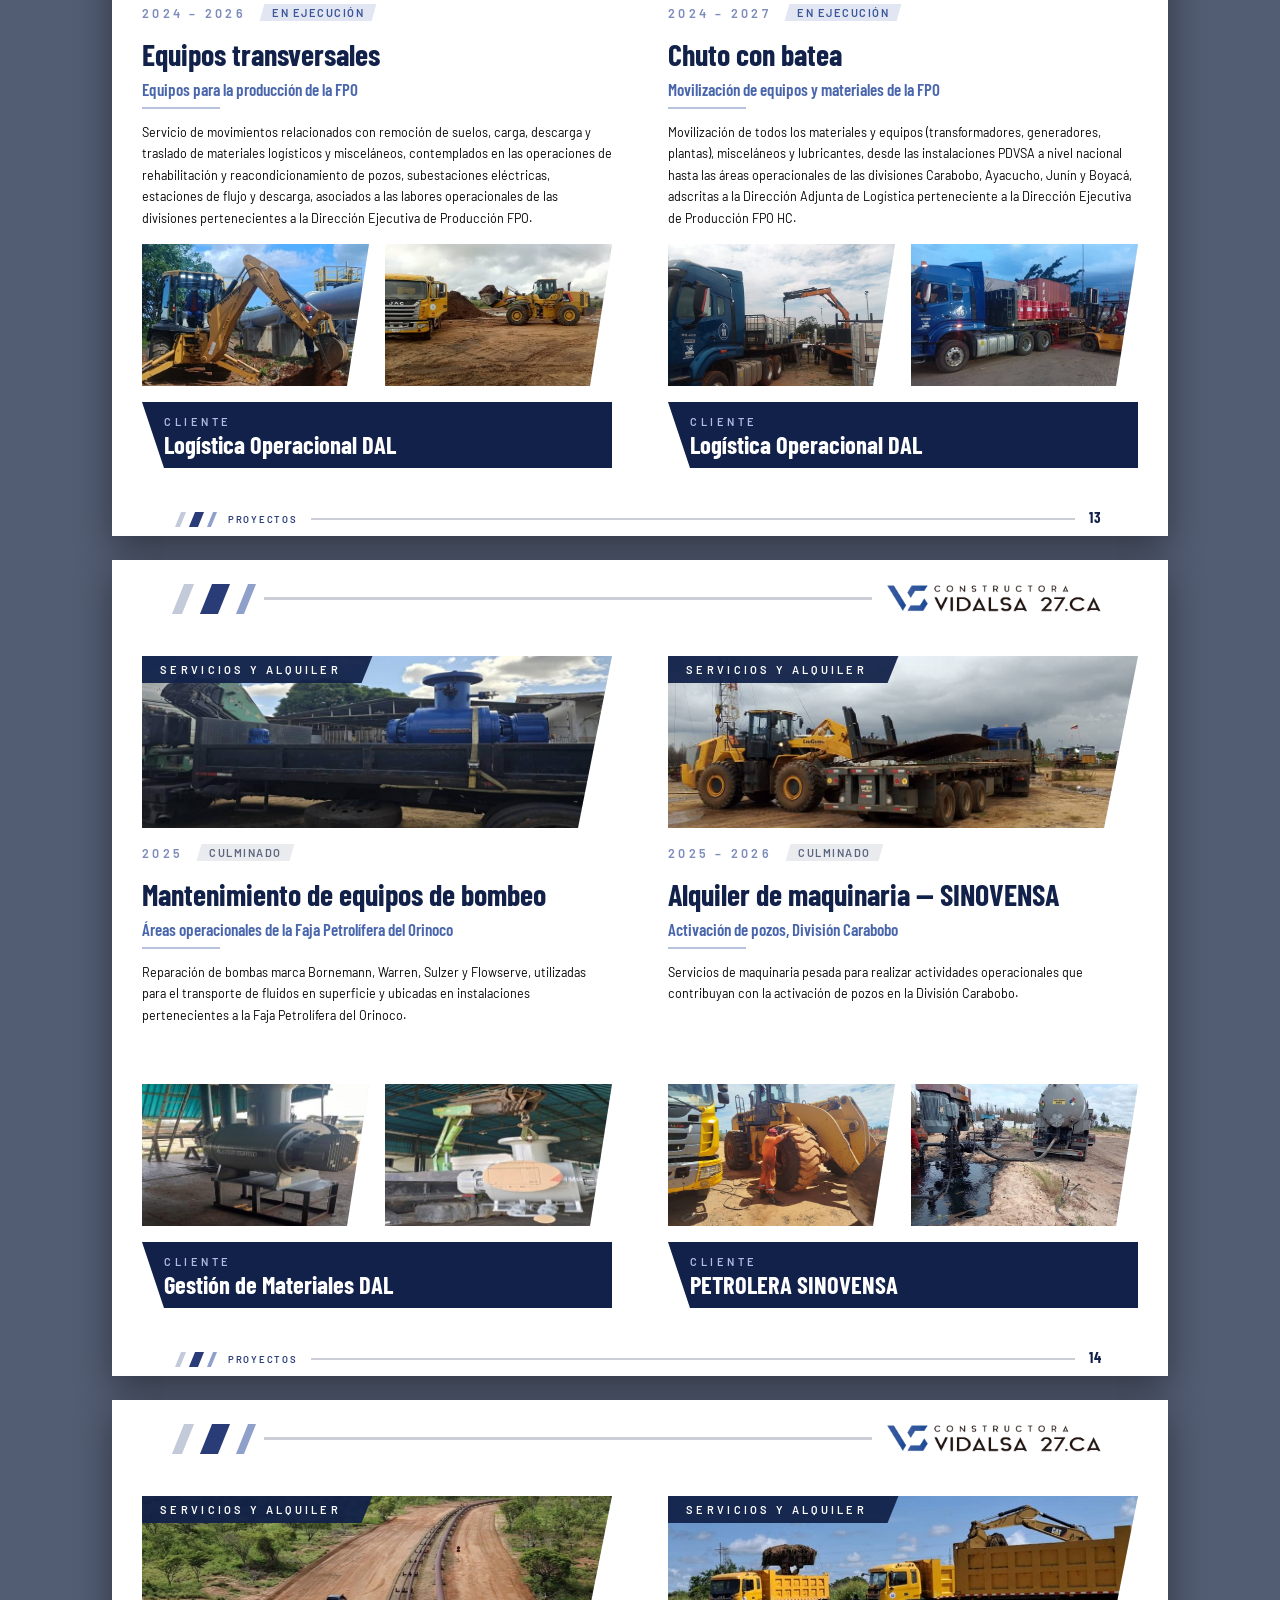
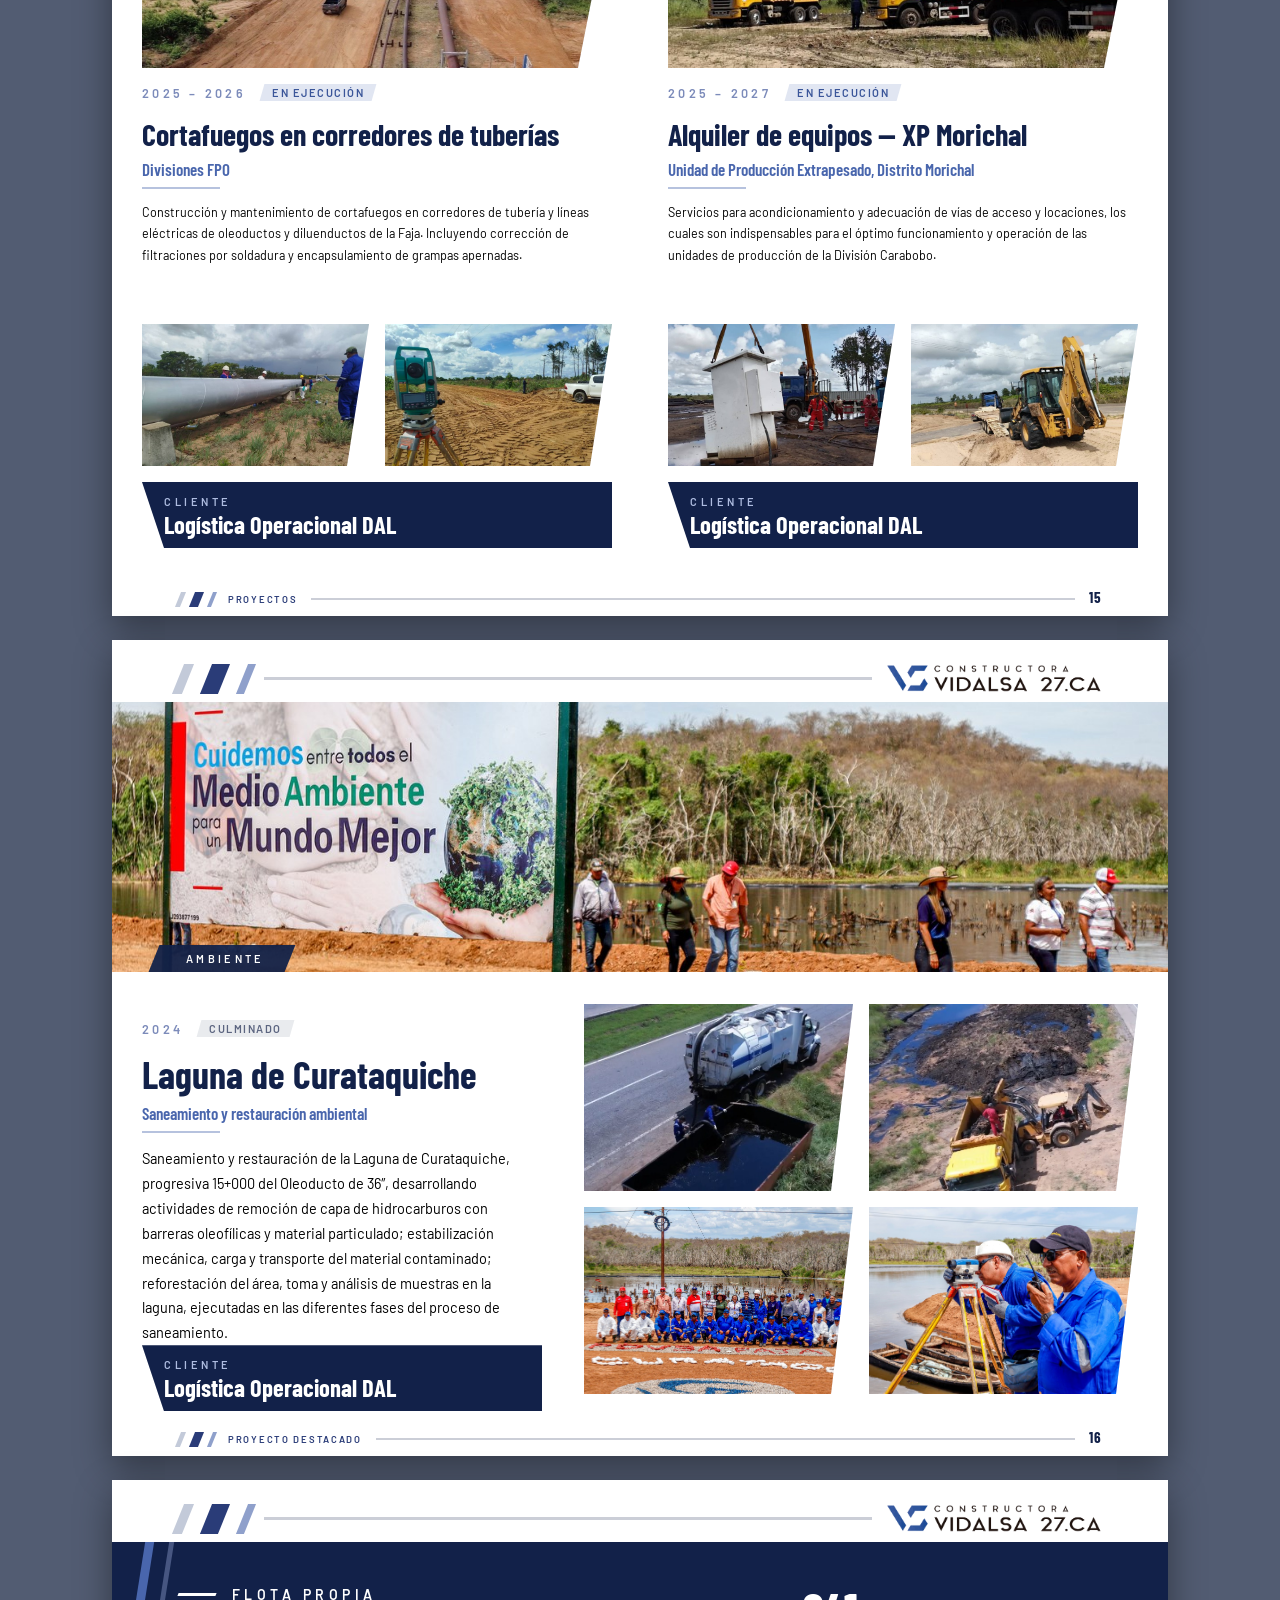
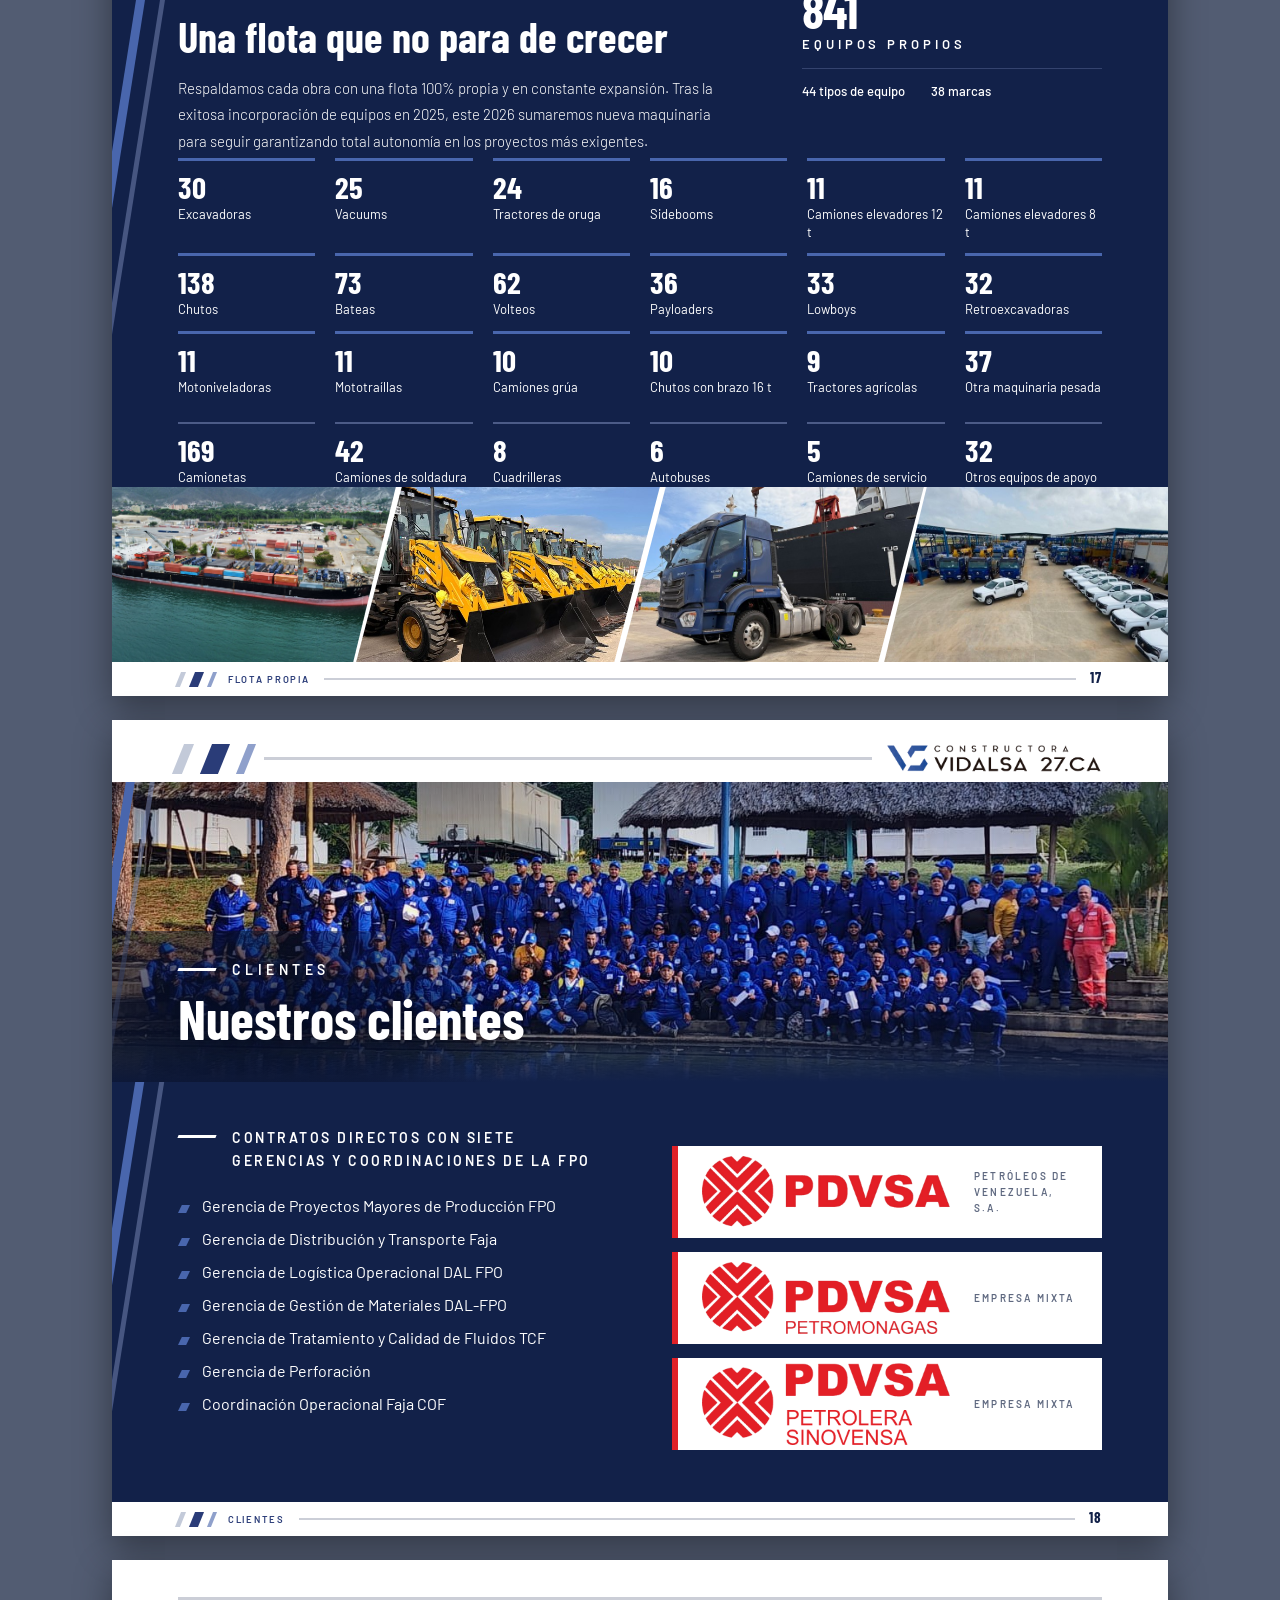
==== commit 07fac7c8: "Carrusel de pila, presentacion en un archivo y el pie sin costuras CARRUSEL. Las dos rejillas de fot" ====
--- a/carta.html
+++ b/carta.html
@@ -238,7 +238,11 @@
    hojas impresas -carta apaisada y carta de pie- no podian recolocarlo sin
    recurrir a !important. Aqui son cuatro lineas que cualquiera de las tres
    hojas puede pisar. Los valores son los de siempre, no se toco ninguno. */
-.l-nosotros  .panel{top:470px;height:250px}
+/* Sube UN PIXEL y mide uno mas: la banda de la foto acaba en 470 y el panel
+   empezaba justo ahi, y entre los dos asomaba el blanco de la lamina como una
+   raya horizontal. Ver la nota de .qse-foto. El alto de la banda va en el
+   style= del marcado (generar.py), asi que el solape se pone desde aqui. */
+.l-nosotros  .panel{top:469px;height:251px}
 .l-servicios .panel{top:160px;height:281px}
 .l-flota     .panel{top:0;height:546px}
 .l-clientes  .panel{top:300px;height:420px}
@@ -594,6 +598,16 @@
    de paso, que el texto crezca hacia abajo en vez de a lo largo -en una
    columna mas estrecha el mismo parrafo ocupa mas renglones-. Va en tanto por
    ciento, asi que vale igual en la panoramica y en la hoja carta. */
+/* LAS FOTOS QUE SOLO SALEN EN EL CARRUSEL. Se pueden añadir fotos de mas a
+   "Nuestra empresa" y a "Nuestras oficinas" -listas FOTOS_EMPRESA_PILA y
+   FOTOS_OFICINAS_PILA en generar.py- sin tocar nada de lo que ya hay: aqui se
+   esconden, y solo el modo presentacion con efectos les devuelve la caja
+   cuando monta la pila (ver .pres-pila > figure.solo-efectos en
+   presentacion.js).
+   Con display:none no generan caja, asi que las rejillas de siempre siguen
+   repartiendo el alto entre las de siempre y el PDF, el PowerPoint, la hoja
+   carta y la de pie salen exactamente igual que antes. */
+.solo-efectos{display:none}
 .qse-panel{position:absolute;left:0;top:0;
   width:calc(var(--ancho-lamina) * .43);height:var(--alto-diseno);
   background:var(--navy);overflow:hidden;box-sizing:border-box;
@@ -607,8 +621,20 @@
    Grid y no tres cajas colocadas a mano para que las tres midan siempre lo
    mismo aunque un dia se quite o se anada una foto: la lista manda
    (FOTOS_EMPRESA en generar.py) y la maqueta se adapta. */
-.qse-foto{position:absolute;left:calc(var(--ancho-lamina) * .43);top:0;
-  width:calc(var(--ancho-lamina) * .57);height:var(--alto-diseno);
+/* UN PIXEL DE SOLAPE, y no es un capricho. Estas cajas oscuras se tocan justo
+   -el panel acaba donde empieza la columna de fotos-, y la lamina va escalada
+   por --k, que casi nunca da un numero redondo. Cuando la union cae en medio
+   pixel, entre las dos asoma el BLANCO del fondo de .lamina como una raya de
+   un pixel: vertical aqui, horizontal en Mision y vision. Lo canto el usuario
+   el 2026-09-09; se ve en los dos modos, con efectos y sin ellos, solo que con
+   efectos la foto se encoge y la raya se queda sola sobre el navy y salta mas.
+   Estirando la columna un pixel hacia el panel no queda hueco que rellenar. Es
+   el mismo remedio que ya lleva .pie-navy, que tuvo este mismo fallo.
+   El pixel de mas queda TAPADO por el panel o tapando su filo, segun cual
+   pinte encima; en los dos casos lo que se pierde es un pixel de foto contra
+   un canto, invisible. */
+.qse-foto{position:absolute;left:calc(var(--ancho-lamina) * .43 - 1px);top:0;
+  width:calc(var(--ancho-lamina) * .57 + 1px);height:var(--alto-diseno);
   overflow:hidden;background:var(--navy);
   display:grid;grid-auto-rows:1fr;gap:0}
 /* El riel del collage, en su extremo derecho -el usuario lo pidio, el mismo
@@ -770,8 +796,9 @@
    sede es, con su rayita sesgada, y debajo la ciudad. Si a una oficina le
    falta todavia el nombre de la sede, se queda sin epigrafe y el bloque
    aguanta igual. */
-.l-oficinas .ofi-fotos{position:absolute;left:calc(var(--ancho-lamina) * .43);top:0;
-  width:calc(var(--ancho-lamina) * .57);height:var(--alto-diseno);
+/* El mismo pixel de solape que .qse-foto, y por lo mismo: ver su nota. */
+.l-oficinas .ofi-fotos{position:absolute;left:calc(var(--ancho-lamina) * .43 - 1px);top:0;
+  width:calc(var(--ancho-lamina) * .57 + 1px);height:var(--alto-diseno);
   overflow:hidden;background:var(--navy);
   display:grid;grid-auto-rows:1fr;gap:0}
 .l-oficinas figure{position:relative;overflow:hidden;margin:0;min-height:0;
@@ -1030,8 +1057,12 @@
 .fl-bloque ul{list-style:none;display:grid;grid-template-columns:repeat(6,1fr);
   gap:12px 20px}
 .fl-bloque li{border-top:3px solid var(--azul);padding-top:10px}
+/* La cifra a 31: medio punto menos que los 31,5 que tuvo, a peticion del
+   usuario el 2026-09-09. Vale para la panoramica y para la hoja carta, que
+   comparten cuerpos de letra por diseño y no repiten esta regla. La vertical
+   no: esa lleva su propia escala -25,5- en vertical.css, y no se toco. */
 .fl-bloque b{display:block;font-family:"Barlow Condensed","Arial Narrow",sans-serif;
-  font-weight:700;font-size:31.5px;line-height:1;color:#fff}
+  font-weight:700;font-size:31px;line-height:1;color:#fff}
 .fl-bloque span{display:block;margin-top:4px;font-size:13px;font-weight:400;
   line-height:1.35;color:#fff}
 
@@ -1098,17 +1129,61 @@
    blanco de fondo de la lamina como una raya de 1 px de ancho de lado a lado.
    Con el solape no queda hueco que rellenar. El alto compensa: 466 + 254 = 720. */
 .pie-navy{position:absolute;left:0;top:466px;width:var(--ancho-lamina);height:254px;background:var(--navy-hondo);overflow:hidden}
-/* Las columnas se repartian solas segun cuantos bloques trajera CONTACTO en
-   contenido.py -asi era con repeat(4,1fr) fijo, que dejaba un hueco al quitar
-   una-, pero a partes iguales el tercio de telefono+correo (340 px) se
-   quedaba corto: el telefono solo, medido, pide 248 y con el correo al lado
-   mas el hueco entre los dos son 416. Se fijan los tres anchos en vez de
-   repartir iguales -el mismo recurso que ya usa carta.css para su hoja
-   angosta-: sede operativa suelta ancho, que su renglon es corto de sobra.
-   380 + 210 + 430 = 1020 = 1088 (el ancho util) menos los dos huecos de 34. */
-.contacto{position:absolute;left:var(--lado);top:46px;width:calc(var(--ancho-lamina) - 2 * var(--lado));display:grid;
-  grid-auto-flow:column;grid-auto-columns:1fr;gap:34px}
-.l-cierre .contacto{grid-template-columns:380px 210px 430px}
+/* Las columnas se repartieron solas -repeat(4,1fr)- y despues a mano en una
+   fila de tres. Las dos cosas se quedaron cortas por lo mismo: a los bloques
+   no les basta un reparto, cada uno pide el ancho de SU texto. Las medidas de
+   aquellas dos epocas no se repiten aqui para no dejar dos cifras distintas
+   del mismo dato; las buenas son las de abajo, tomadas con el texto y el
+   cuerpo de letra de ahora.
+
+   AQUI, EN LA PANORAMICA, VAN LAS TRES PIEZAS EN FILA, y el par telefono+
+   correo apilado dentro de la tercera:
+        SEDE CORPORATIVA    SEDE ADMINISTRATIVA ORIENTE   TELEFONO
+        Calle Paris ...     Lecheria, estado Anzoategui.  CORREO
+   Lo pidio el usuario el 2026-09-09 -"coloca telefono y correo al lado de sede
+   administrativa oriente"- y solo para esta maqueta; las dos hojas impresas
+   apilan las sedes, ver hoja.css.
+
+   Cada columna mide LO QUE OCUPA SU TEXTO, ni un pixel mas. No es un capricho
+   de precision: es lo unico que deja los DOS HUECOS IGUALES. Lo canto el
+   usuario el 2026-09-09 -"uno se ve mas separado que otro"- y estaba medido:
+   con la columna de la direccion en 470 y su texto ocupando 343, esos 127 px
+   muertos se sumaban al hueco de al lado y quedaban 166 contra 57. El hueco lo
+   reparte space-between entre las columnas, y si una columna es mas ancha que
+   su texto, ese sobrante SE VE como hueco aunque la rejilla diga otra cosa.
+
+   Medido en la pagina con el testigo colgado DENTRO de la lamina, que es donde
+   le llega la escala -medido fuera las cifras salen infladas 1,44 veces-:
+        pieza                       rotulo+icono   dato   ocupa   columna
+        SEDE CORPORATIVA                 182        658    343      345
+        SEDE ADMINISTRATIVA ORIENTE      282        180    282      285
+        TELEFONO / CORREO                108        223    223      226
+   La direccion es la unica que no cabe entera -pide 658- y por eso va en DOS
+   renglones, que es como la quiso el usuario; "ocupa" es el mas ancho de los
+   dos, no la suma. Las demas entran en un renglon.
+   345 + 285 + 226 = 856 de 1088; los 232 que sobran los reparte space-between
+   en dos huecos IGUALES de 116.
+   El column-gap va a CERO porque el hueco lo pone space-between; con los dos,
+   se sumarian. El row-gap, 22, aqui no hace nada -esta fila es una sola- pero
+   se declara igual porque esta regla la comparten las hojas impresas, que si
+   van en dos filas: la vertical se lo queda tal cual y la carta lo baja a 14
+   (ver hoja.css y las dos hojas). El hueco de DENTRO del par no es este, es el
+   gap de .ct-directo, aqui abajo.
+
+   .contacto solo pone GEOMETRIA -donde va y cuanto mide-. El flujo no lo
+   declara nadie: por filas es lo que hace una rejilla de serie, y es lo que
+   hace falta para que las dos .ct caigan una debajo de otra. Aqui hubo un
+   grid-auto-flow:column con grid-auto-columns:1fr y gap:34px, de cuando cada
+   bloque era una columna; con dos columnas escritas y las piezas colocadas a
+   mano no llegaban a aplicarse nunca -comprobado en las tres maquetas leyendo
+   el estilo calculado- y se quitaron para no leer un reparto que ya no ocurre.
+   .contacto no sale fuera de .l-cierre: es una lamina y una sola por
+   documento. */
+.contacto{position:absolute;left:var(--lado);top:46px;width:calc(var(--ancho-lamina) - 2 * var(--lado));display:grid}
+/* Tres columnas y ninguna pieza que colocar a mano: van en el orden del
+   marcado. El par telefono+correo se apila por dentro (.ct-directo, abajo). */
+.l-cierre .contacto{grid-template-columns:345px 285px 226px;
+  justify-content:space-between;column-gap:0;row-gap:22px}
 .ct h4{display:flex;align-items:center;gap:10px;font-family:"Barlow",sans-serif;font-weight:600;
   font-size:11.5px;letter-spacing:.3em;color:#fff;margin-bottom:12px}
 .ct h4 svg{width:15px;height:15px;flex:none;stroke:var(--azul-suave);fill:none;stroke-width:1.9}
@@ -1120,17 +1195,29 @@
    columnas largas: en estas caben unos 40 caracteres, y para cuadrar el canto
    derecho el navegador abria huecos enormes entre palabras -"Calle   Paris
    entre   New   York   y   Caroni"-. El canto irregular se nota mucho menos
-   que esos rios, y son datos de contacto, no un parrafo de lectura. */
-.ct p{font-size:14.5px;font-weight:300;line-height:1.8;color:#fff}
+   que esos rios, y son datos de contacto, no un parrafo de lectura.
+
+   text-wrap:balance REPARTE LOS RENGLONES A PARTES PARECIDAS en vez de llenar
+   el primero y dejar caer lo que sobre. Sin el, la direccion de Caracas se
+   partia en un renglon lleno hasta "Edo." y un segundo con "Miranda Caracas."
+   sola: dos lineas, si, pero una larga y un rabito. Lo pidio el usuario el
+   2026-09-09 para la panoramica; la hoja carta ya lo tenia por su cuenta y
+   aqui deja de repetirse. En el telefono y el correo no hace nada: van con
+   white-space:nowrap y de una sola linea. */
+.ct p{font-size:14.5px;font-weight:300;line-height:1.8;color:#fff;text-wrap:balance}
 /* Telefono y correo, juntos en un bloque -.ct-directo, lo arma lamina_cierre()
-   con CONTACTO_DIRECTO- que de cara a la rejilla de arriba es una columna mas,
-   igual que las dos sedes. Aqui, en la panoramica, sale uno al lado del otro
-   -flex en fila-; carta.css lo pone en columna para apilarlos, que es donde de
-   verdad hace falta el ahorro de ancho (ver la nota de esa regla).
-   Cada uno mide lo que pide su texto -flex:0 1 auto, no una mitad fija-: a
-   partes iguales el telefono, con sus 248 px medidos, no cabia en la mitad de
-   un tercio (170) y se partia en dos lineas. */
-.ct-directo{display:flex;gap:22px}
+   con CONTACTO_DIRECTO- que de cara a la rejilla de arriba es la columna
+   derecha entera. APILADOS, uno debajo del otro, y en las TRES maquetas: lo
+   pidio el usuario el 2026-09-09, primero para la carta y la vertical y
+   despues para la panoramica. Antes salian aqui uno al lado del otro y cada
+   hoja impresa repetia por su cuenta el flex-direction para apilarlos; ahora
+   se dice una sola vez y ninguna de las dos lo repite -carta.css solo cambia
+   el hueco, que el suyo es 14-.
+   Apilados la columna derecha pide 400 y no 430: en fila la medida era la
+   suma de los dos mas el hueco, y ahora es la del mas ancho, el telefono, que
+   pide 389 y va sin partir (white-space:nowrap, aqui abajo).
+   Cada uno mide lo que pide su texto -flex:0 1 auto, no una mitad fija-. */
+.ct-directo{display:flex;flex-direction:column;gap:22px}
 .ct-directo .ct{flex:0 1 auto}
 .ct-directo .ct p{white-space:nowrap}
 .sello{position:absolute;left:var(--lado);right:var(--lado);bottom:34px;padding-top:18px;
@@ -1213,7 +1300,7 @@
     <div class="ofi-cab"><div class="epigrafe claro">DÓNDE ESTAMOS</div><h2>Nuestras oficinas</h2></div>
     <div class="ofi-lista"><article><div class="ofi-rotulo"><h3>Caracas</h3><span class="estado sede"><b>Sede Corporativa</b></span></div><p>Calle París entre New York y Caroní, Edif.&nbsp;#177, Urb. Las&nbsp;Mercedes, Municipio Baruta, Edo. Miranda.</p></article><article><div class="ofi-rotulo"><h3>Lechería</h3><span class="estado sede"><b>Sede Administrativa Oriente</b></span></div><p>Avenida Intercomunal, entre el Banco Venezolano de Crédito y el Centro Médico Meditotal, planta baja del Spa Hotel, municipio Diego Bautista Urbaneja, estado Anzoátegui.</p></article><article><div class="ofi-rotulo"><h3>El Tigre</h3><span class="estado sede"><b>Centro Operativo</b></span></div><p>Patio de máquinas. Avenida La Bomba, adyacente a la Finca La Valentina, municipio Simón Rodríguez, estado Anzoátegui.</p></article><article><div class="ofi-rotulo"><h3>Maturín</h3><span class="estado sede"><b>Centro Operativo</b></span></div><p>Patio de máquinas. Vía El Rincón de Monagas, adyacente a la Urb. Sabana Club, municipio Maturín, estado Monagas.</p></article></div>
   </div>
-</div><div class="pie-hoja"><div class="hoja-rieles"><i style="left:0px;width:5px;background:#C3CAD9"></i><i style="left:14px;width:9px;background:#2A3C78"></i><i style="left:32px;width:4px;background:#8FA0CB"></i></div><span class="hoja-raya"></span><b>04</b></div></section>
+</div><div class="pie-hoja"><div class="hoja-rieles"><i style="left:0px;width:5px;background:#C3CAD9"></i><i style="left:14px;width:9px;background:#2A3C78"></i><i style="left:32px;width:4px;background:#8FA0CB"></i></div><span class="hoja-etiqueta">NUESTRAS OFICINAS</span><span class="hoja-raya"></span><b>04</b></div></section>
 <section class="lamina l-servicios"><div class="enc-hoja"><div class="hoja-rieles"><i style="left:0px;width:5px;background:#C3CAD9"></i><i style="left:14px;width:9px;background:#2A3C78"></i><i style="left:32px;width:4px;background:#8FA0CB"></i></div><span class="hoja-raya"></span><img src="img/logo.png" alt="Constructora Vidalsa 27, C.A."></div><div class="hoja-diseno">
   <div class="cabecera"><div class="epigrafe ">QUÉ HACEMOS</div><h2>Nuestros servicios</h2></div>
   <div class="panel">
--- a/hoja.css
+++ b/hoja.css
@@ -110,3 +110,21 @@
    pie -a 13.5px, su tamano de siempre, se comia media franja-. */
 .hoja-etiqueta{font-size:9.5px;font-weight:600;letter-spacing:.18em;
   color:var(--navy-medio);flex:none;white-space:nowrap;text-transform:uppercase}
+
+/* EL PIE DE CONTACTO DE LAS DOS HOJAS IMPRESAS: las sedes apiladas y el par
+   telefono+correo tambien, ocupando entera la columna de la derecha.
+        SEDE CORPORATIVA          TELEFONO
+        SEDE ADMIN. ORIENTE       CORREO
+   Va aqui y no en cada hoja porque carta.css y vertical.css hacian lo mismo
+   cada una por su lado, y hoja.css es justo lo que cargan las dos y no carga
+   la panoramica. Cada hoja sigue poniendo SUS anchos y SUS huecos, que esos
+   si son distintos.
+   Por que no vale el reparto de la panoramica: alli las tres piezas van en
+   fila y esa fila ocupa 856 px de los 1088 que da la lamina. Estas dos hojas
+   tienen 925, asi que a la fila le quedarian 69 px de aire -contra los 232 de
+   alla- y los tres bloques se leerian pegados. Apiladas, cada columna manda en
+   su ancho y hay hueco de sobra.
+   El par se apila por dentro ya desde estilos.css; aqui solo se dice que ocupa
+   la segunda columna en sus dos filas. */
+.l-cierre .contacto > .ct{grid-column:1}
+.l-cierre .contacto > .ct-directo{grid-column:2;grid-row:1 / span 2}
--- a/carta.css
+++ b/carta.css
@@ -195,50 +195,69 @@
 :is(.l-cierre,.l-portada) .cr-izq{width:552px}
 :is(.l-cierre,.l-portada) .cr-der{left:551px;width:505px}
 /* Las cuatro columnas de contacto iban a partes iguales, y en la hoja angosta
-   eso deja 205 px a cada una: el telefono -que necesita 216- se partia en dos
-   y la direccion se deshacia en seis lineas.
-
-   Aqui pasan a ser TRES columnas: las dos sedes, y en la tercera el correo con
-   el telefono debajo. Los dos son datos de contacto directo y ocupan poco, asi
-   que apilados no estorban y el ancho que sueltan se lo lleva la direccion
-   corporativa, que es con diferencia el texto mas largo del pie.
-
-   Cada columna mide LO QUE NECESITA SU TEXTO, medido, no repartido a ojo:
-        direccion         717 px de una linea, y entra en DOS desde 372 -> 380
-        sede operativa    175                                           -> 180
-        telefono          216 de una sola vez                           -> 220
-   Con un pixel menos el telefono se parte en dos (probado con 215).
-
-   Y el hueco que sobra lo reparte space-between, que es lo que deja la
-   SEPARACION IGUAL entre los tres. Antes la direccion se llevaba 456 px en 1fr
-   y su texto solo ocupaba 370: esos ~86 px de sobra se sumaban a su hueco, asi
-   que del primero al segundo bloque habia el doble de aire que del segundo al
-   tercero. Ajustando cada columna a su texto, lo que sobra (924 - 780 = 144) se
-   parte en dos huecos iguales de 72 y los tres bloques respiran lo mismo.
-   Por eso el gap va a CERO: el hueco no lo pone gap, lo pone space-between; con
-   los dos, se sumarian. Telefono y correo viajan en UN solo bloque -.ct-directo,
-   ver CONTACTO_DIRECTO en contenido.py- que aqui abajo se apila en columna, asi
-   que a la rejilla de arriba le siguen llegando tres columnas y no hace falta
-   tocar este reparto.
+   eso deja 205 px a cada una: el telefono, que pide 215, se partia en dos y la
+   direccion se deshacia en seis lineas.
+
+   Aqui pasan a ser DOS columnas y no cuatro ni tres:
+        izquierda   las dos sedes, una debajo de la otra
+        derecha     el telefono y el correo, uno debajo del otro
+   Apilar las dos sedes lo pidio el usuario el 2026-09-09, y de paso deshace el
+   apretujon que hubo que hacer antes. Con tres columnas en fila, el rotulo
+   "SEDE ADMINISTRATIVA ORIENTE" -que pide 380 px con su icono al tracking de
+   siempre- no cabia en ningun reparto posible de los 925 utiles, y para que
+   entrara en un renglon hubo que bajarles el tracking a los cuatro rotulos de
+   .3em a .18em. Apiladas, la columna izquierda mide 540 y el rotulo entra
+   sobrado, ASI QUE EL TRACKING VUELVE AL .3em DE SIEMPRE: esa regla ya no esta
+   y los rotulos de esta hoja se leen como los de la panoramica.
+
+   APILARLAS NO SE DICE AQUI: la colocacion -auto-flow row, las dos .ct a la
+   primera columna y .ct-directo ocupando la segunda entera- va una sola vez en
+   estilos.css y vale para las tres maquetas. Esta hoja solo cambia los dos
+   anchos y los dos huecos, que son los suyos.
+
+   Medido en la pagina con el testigo colgado DENTRO de la lamina, que es donde
+   le llega la escala -medido fuera las cifras salen infladas 1,44 veces-:
+        pieza                          rotulo+icono   dato
+        SEDE CORPORATIVA                    175        636
+        SEDE ADMINISTRATIVA ORIENTE         271        174
+        TELEFONO                            104        215
+        CORREO                               85        127
+   El rotulo de oriente, 271, era el que no cabia en los 180 que tuvo su
+   columna cuando los anchos se sacaron midiendo solo los parrafos: por eso
+   caia en tres renglones. La direccion pone el suelo de la columna izquierda,
+   318, que es la mitad de sus 636; por debajo se va a tres renglones.
+
+   480 + 320 = 800 de los 925, y los 125 que sobran los pone space-between
+   entre las dos columnas. Era 540 / 320 con 65 de hueco y el usuario lo vio
+   como un solo bloque pegado en vez de dos: pidio separarlas mas el
+   2026-09-09, y esos 60 px salen de la columna izquierda, que iba sobrada
+   -sus dos textos siguen ocupando los mismos renglones-.
+   Por eso el column-gap va a CERO: el hueco no lo pone gap, lo pone
+   space-between; con los dos, se sumarian. El row-gap SI se pone, 14, que es
+   el mismo con el que .ct-directo separa el telefono del correo en esta hoja:
+   asi las dos columnas llevan la misma separacion entre sus dos bloques.
    Los saltos de la direccion los decide este ancho y no el texto: va sin <br>. */
-.l-cierre .contacto{grid-template-columns:380px 180px 220px;
-  justify-content:space-between;gap:0}
+.l-cierre .contacto{grid-template-columns:480px 320px;row-gap:14px}
 /* Reparte las dos lineas de la direccion a lo largo en vez de llenar la primera
    y dejar caer lo que sobre. Sin esto cortaba en "Urb. Las / Mercedes", que
    parte el nombre de la urbanizacion; equilibradas, el corte se va a la coma de
    "#177,", que es donde lo haria uno a mano.
    En los otros dos bloques no hace nada: sus renglones ya vienen dados.
    El tamano, 0,5 px menos que en la panoramica: lo pidio el usuario para esta
-   hoja, en el rotulo y en el dato de las cuatro columnas -sedes, telefono y
-   correo-. Solo aqui: la panoramica se queda con los 11 / 14 px de siempre. */
-.l-cierre .contacto .ct h4{font-size:11px}
-.l-cierre .contacto .ct p{text-wrap:balance;font-size:14px}
-/* Telefono y correo, apilados: en la hoja angosta la tercera columna mide 220
-   px, y ahi lado a lado -como en la panoramica- cada uno se queda con poco
-   mas de 100 y el telefono se parte en dos lineas. En columna, cada uno se
-   queda los 220 enteros: es exactamente el ancho que ya tenia el bloque
-   "Contacto" de antes de separarlos, asi que sigue cabiendo igual de bien. */
-.ct-directo{flex-direction:column;gap:14px}
+   hoja, en el rotulo y en el dato de los cuatro bloques -las dos sedes, el
+   telefono y el correo-. Solo aqui: la panoramica se queda con los 11 / 14 px
+   de siempre. */
+/* nowrap: el rotulo ya tiene columna de sobra para su renglon, y sin esto el
+   texto de un h4 -que es display:flex- sigue siendo un item que puede partirse.
+   Es el seguro de que no vuelva a caer en tres lineas si se retoca un ancho. */
+.l-cierre .contacto .ct h4{font-size:11px;white-space:nowrap}
+.l-cierre .contacto .ct p{font-size:14px}
+/* Telefono y correo se apilan en las dos hojas impresas -lo dice hoja.css- y
+   tambien en la panoramica, donde el par comparte la tercera columna;
+   aqui solo cambia el HUECO entre los dos, 14 en vez de 22, que es el mismo
+   row-gap con el que se separan las dos sedes en la columna de al lado: asi
+   las dos columnas de esta hoja respiran igual. */
+.ct-directo{gap:14px}
 
 /* servicios: en columnas mas angostas varias vinetas pasan a dos lineas y el
    panel azul se comia la ultima de dos columnas, asi que aqui es mas alto que
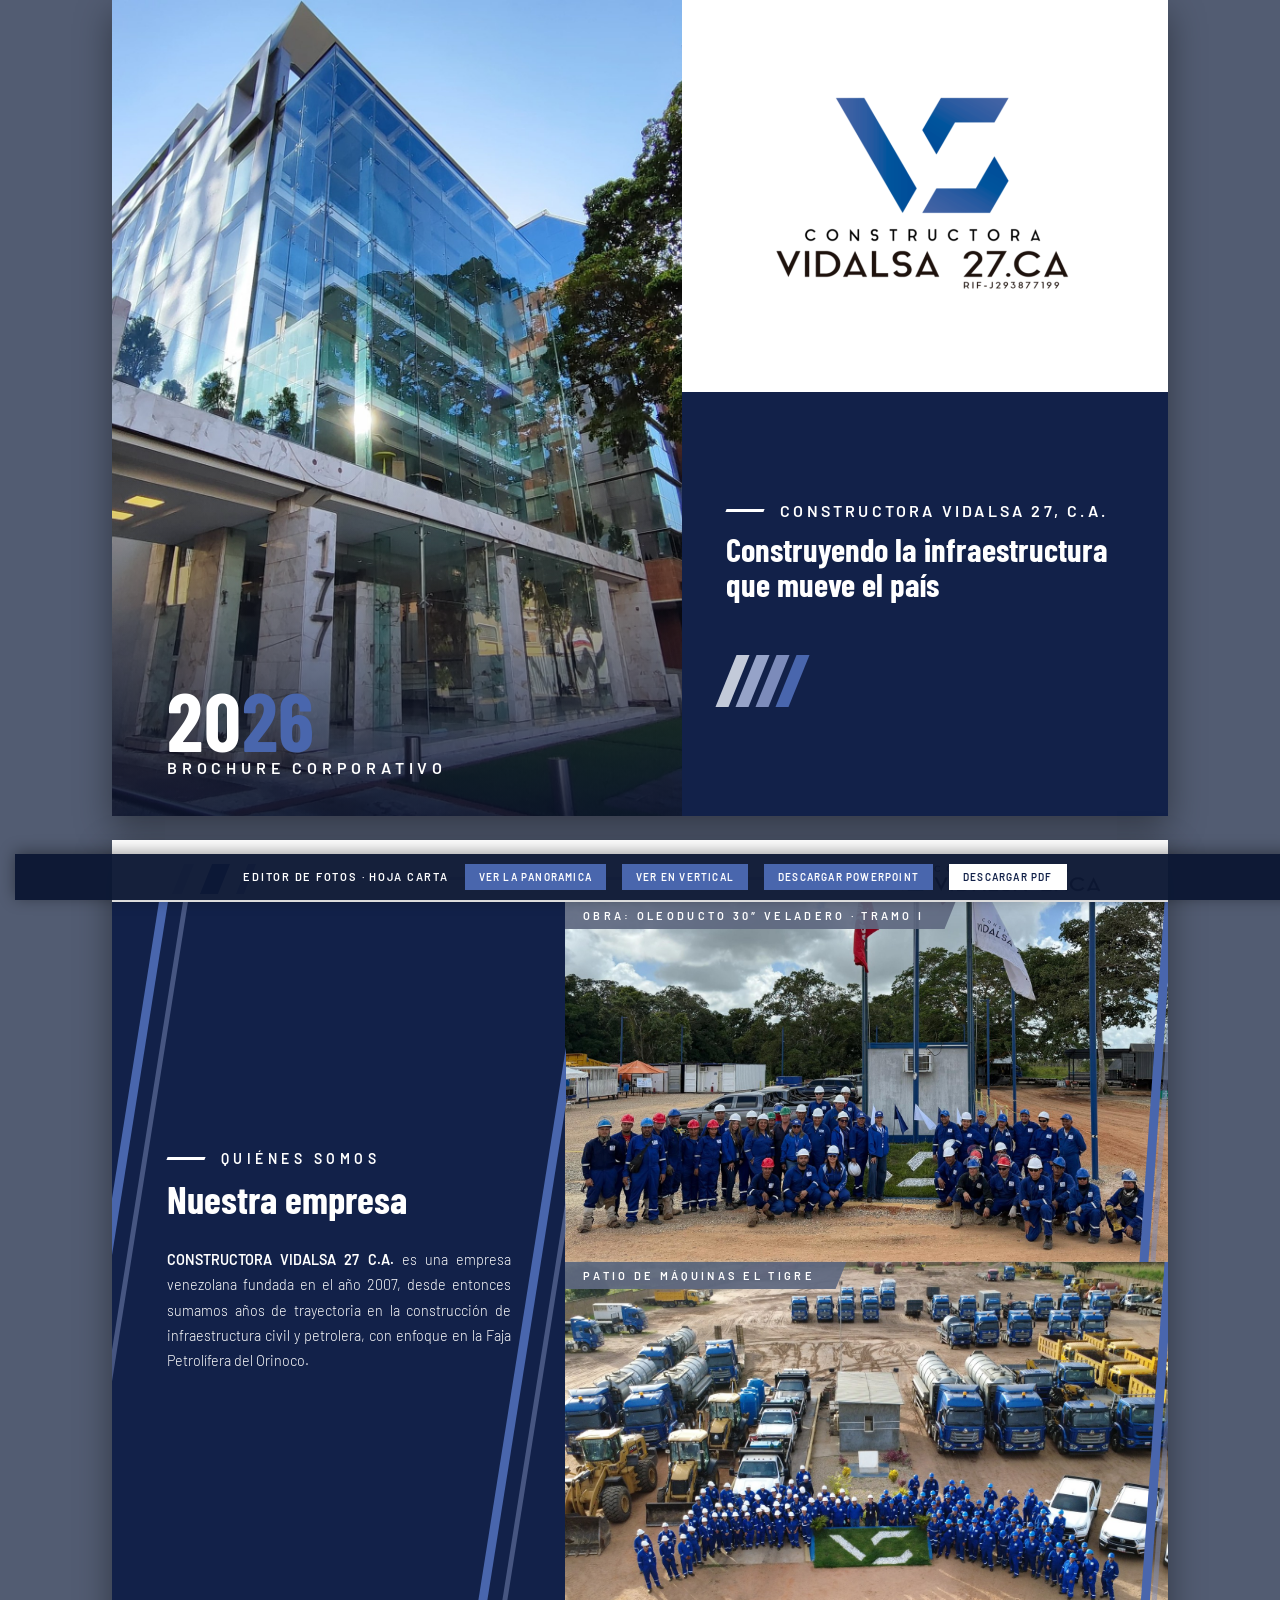
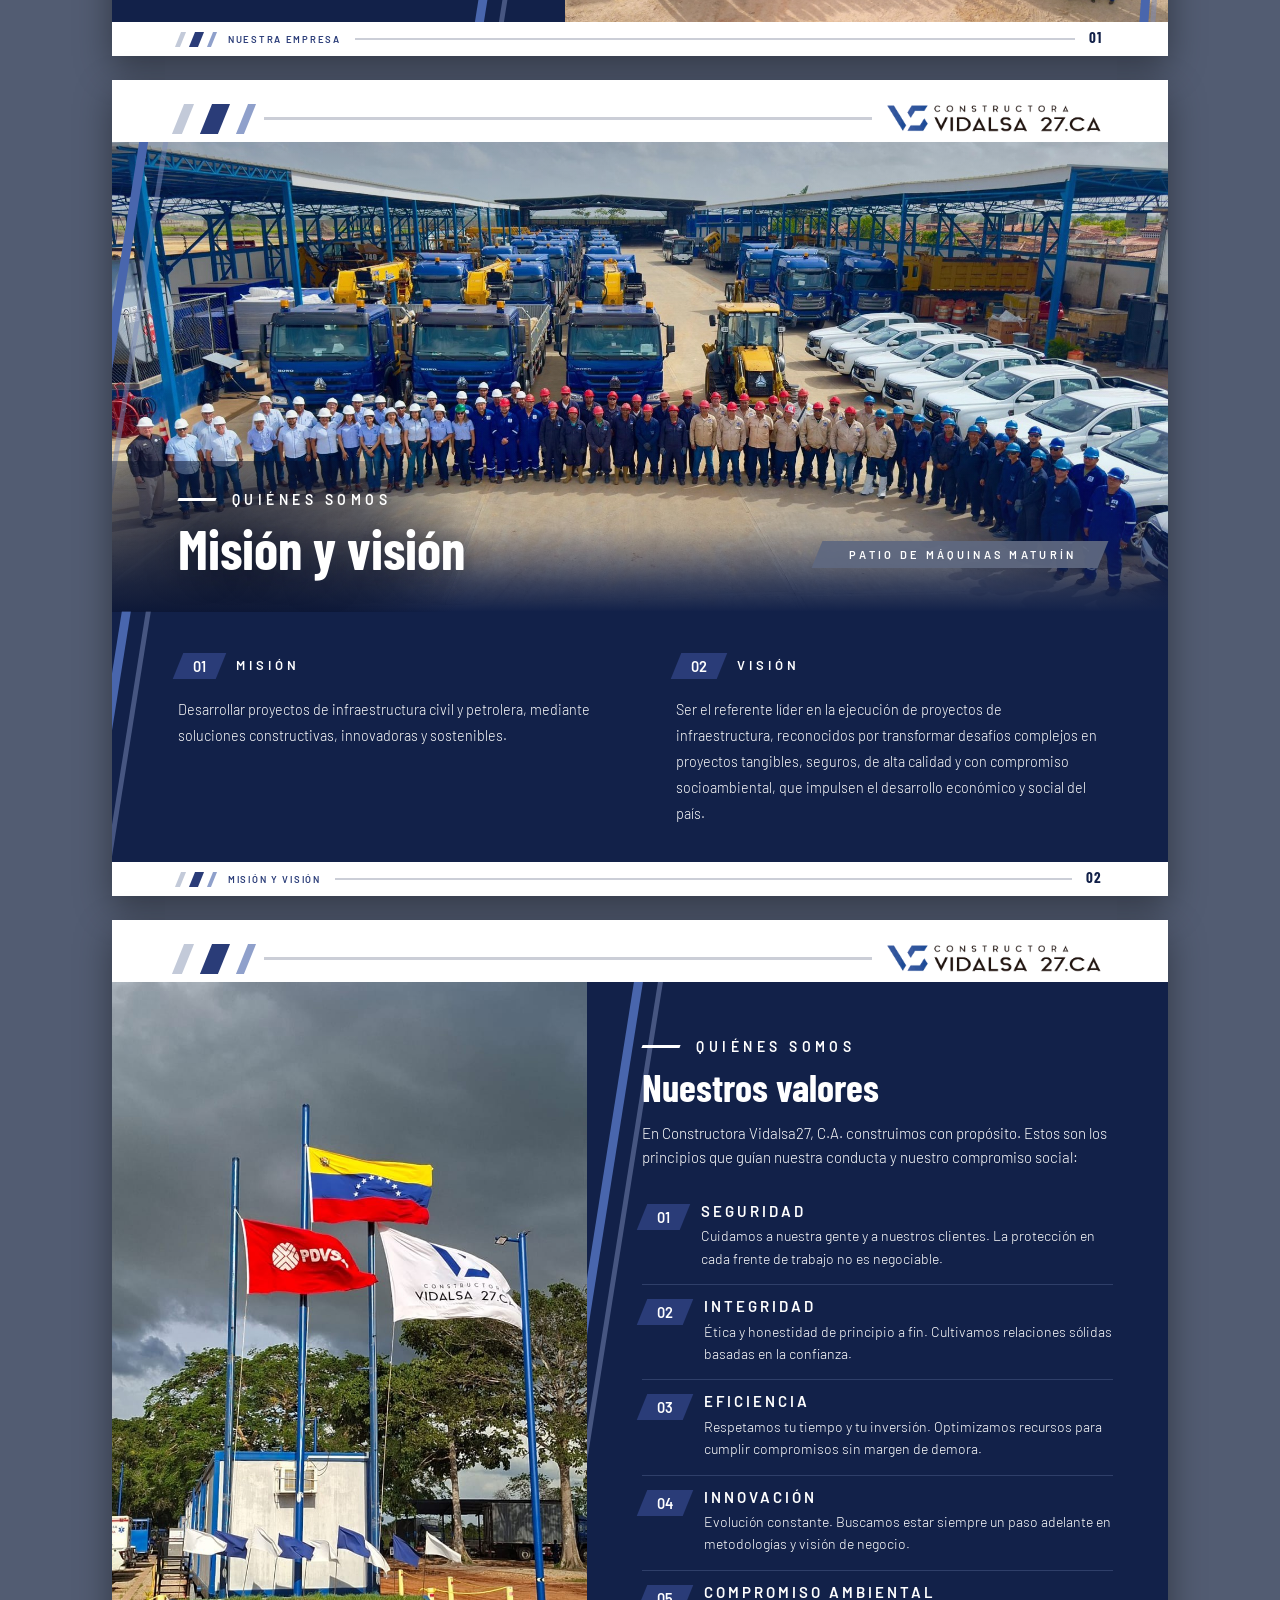
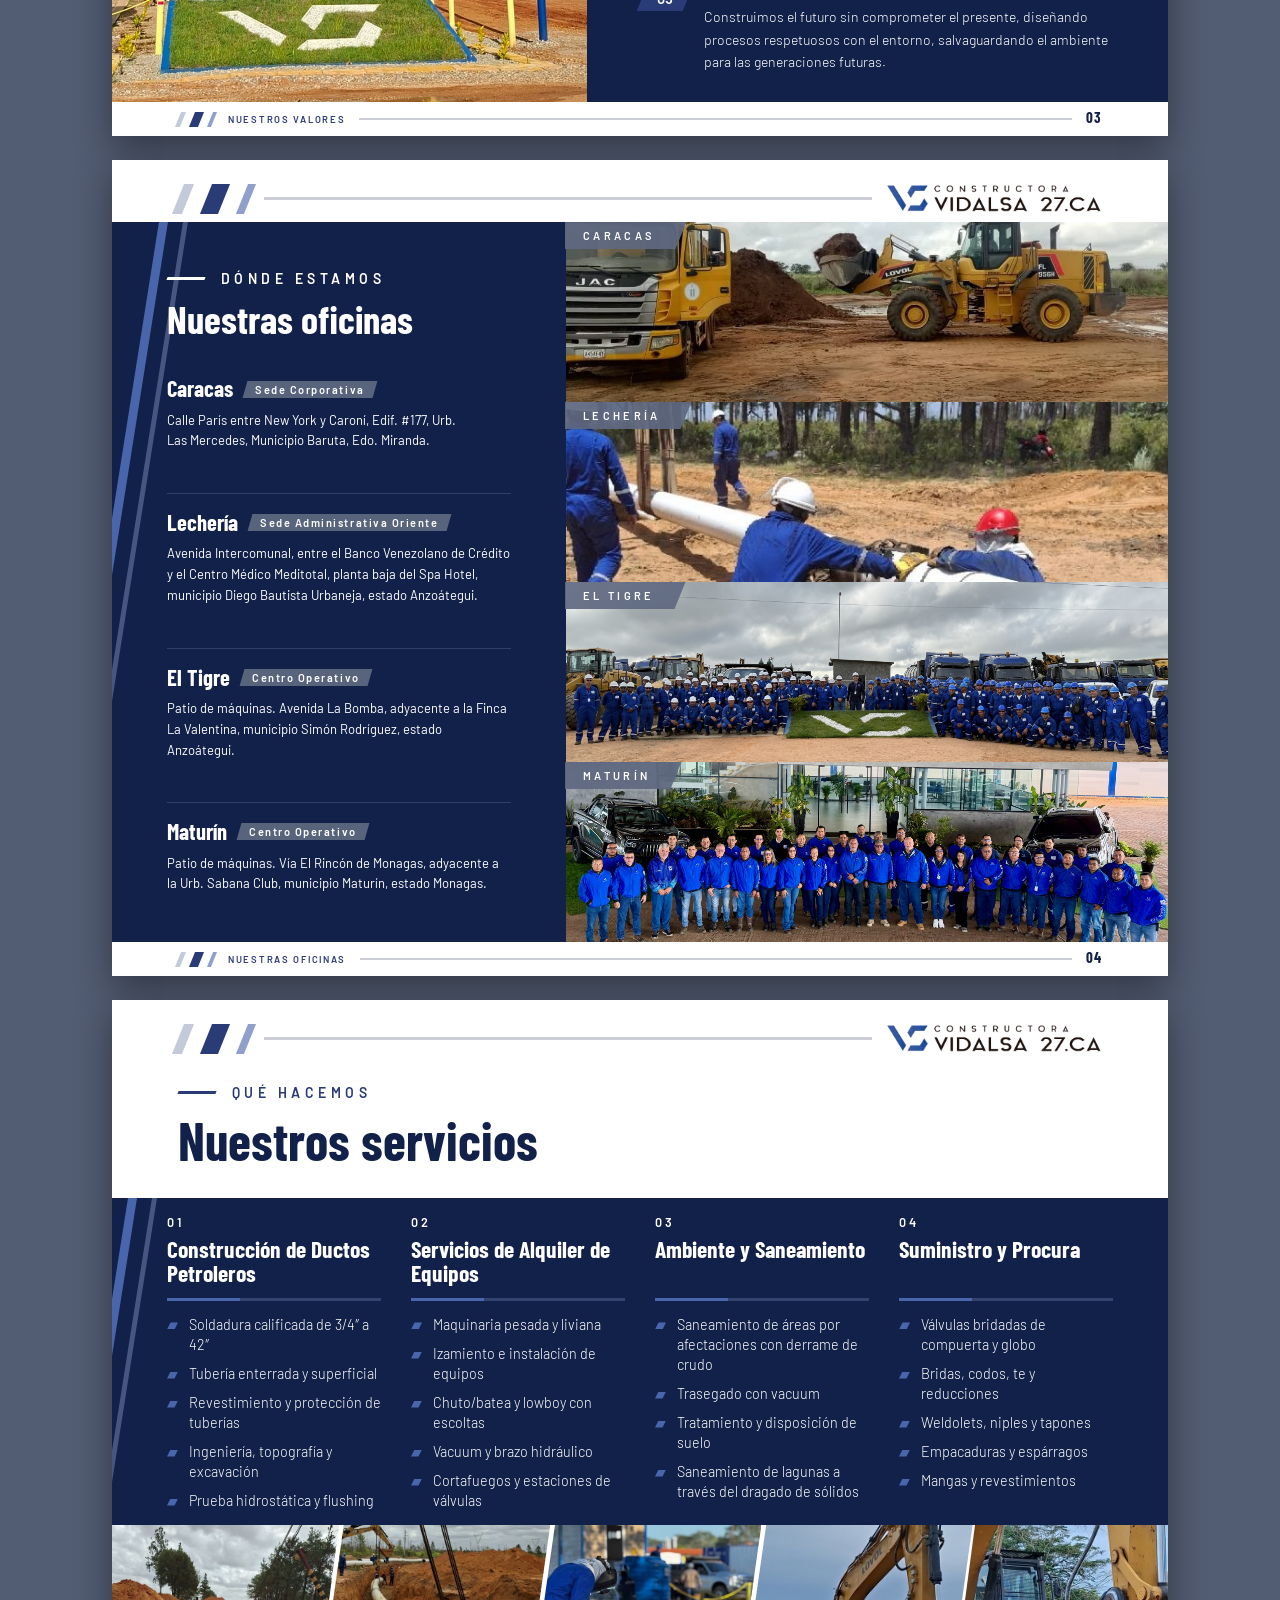
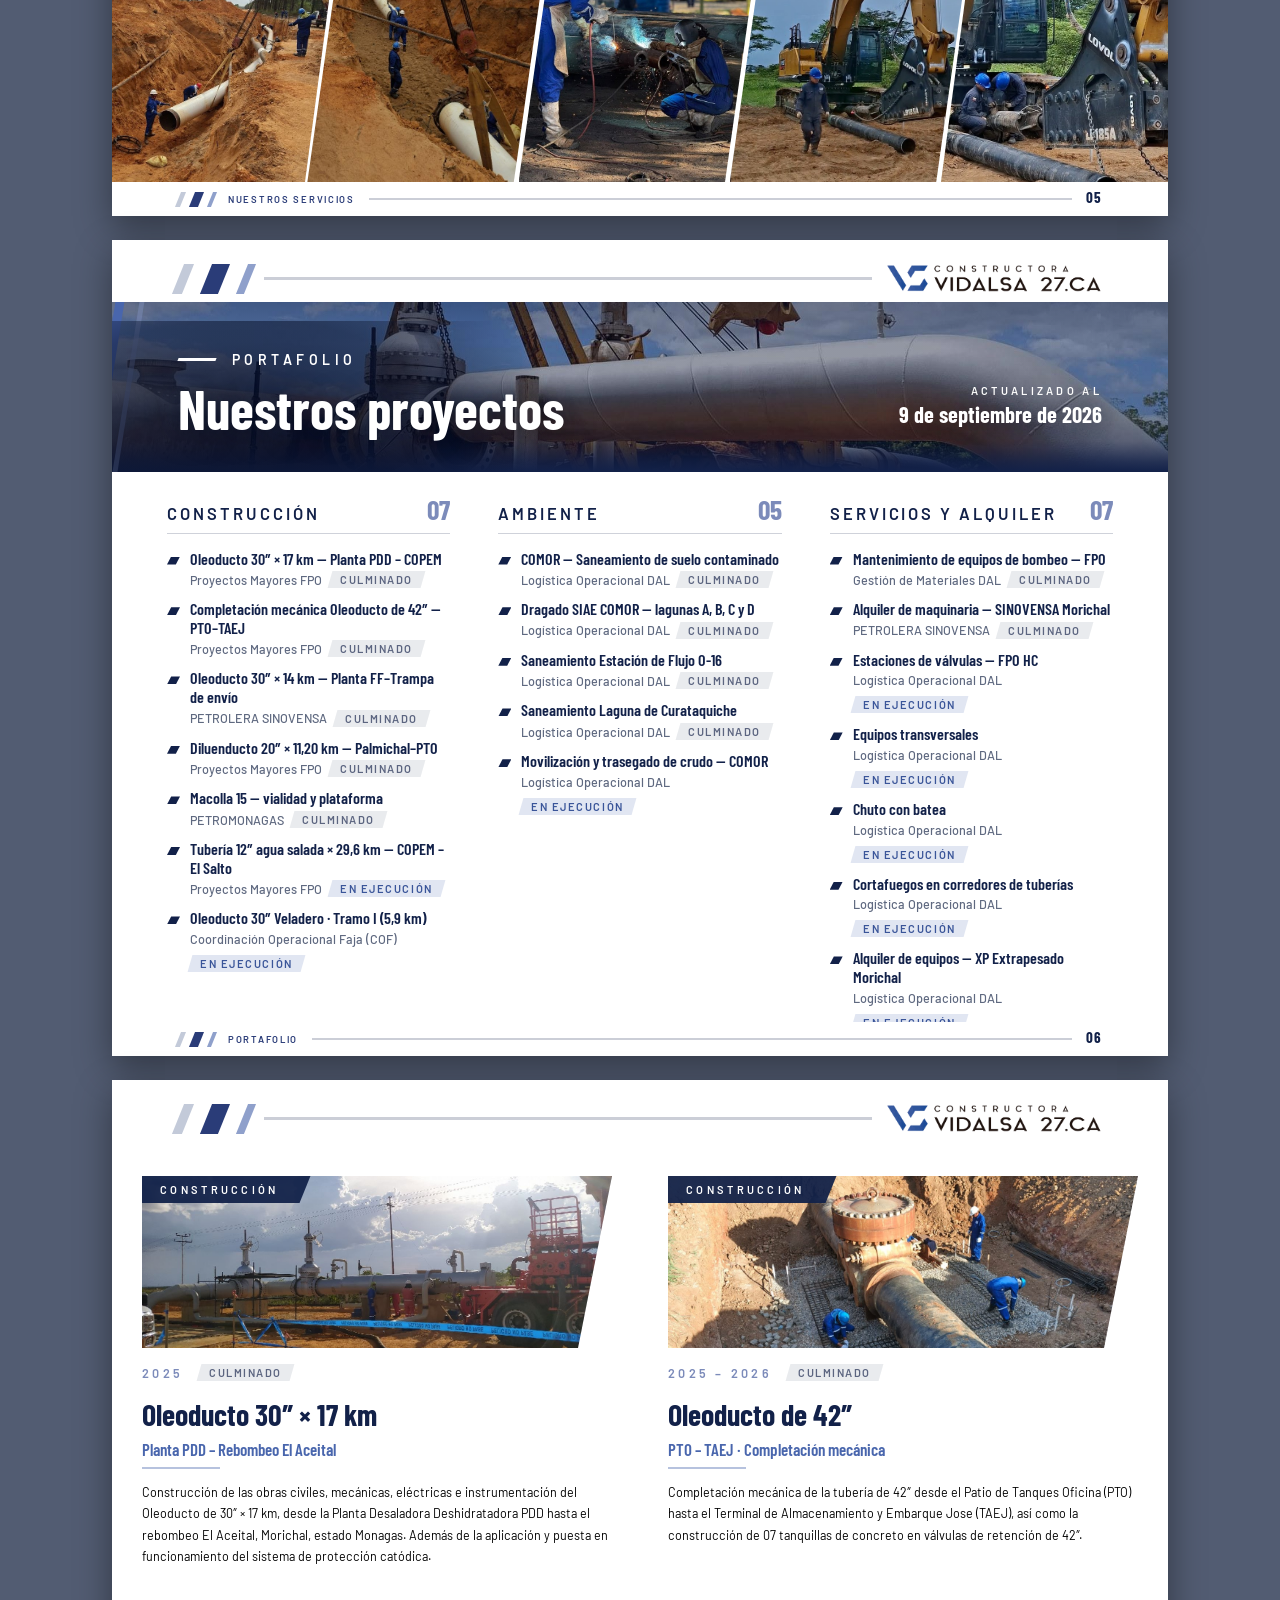
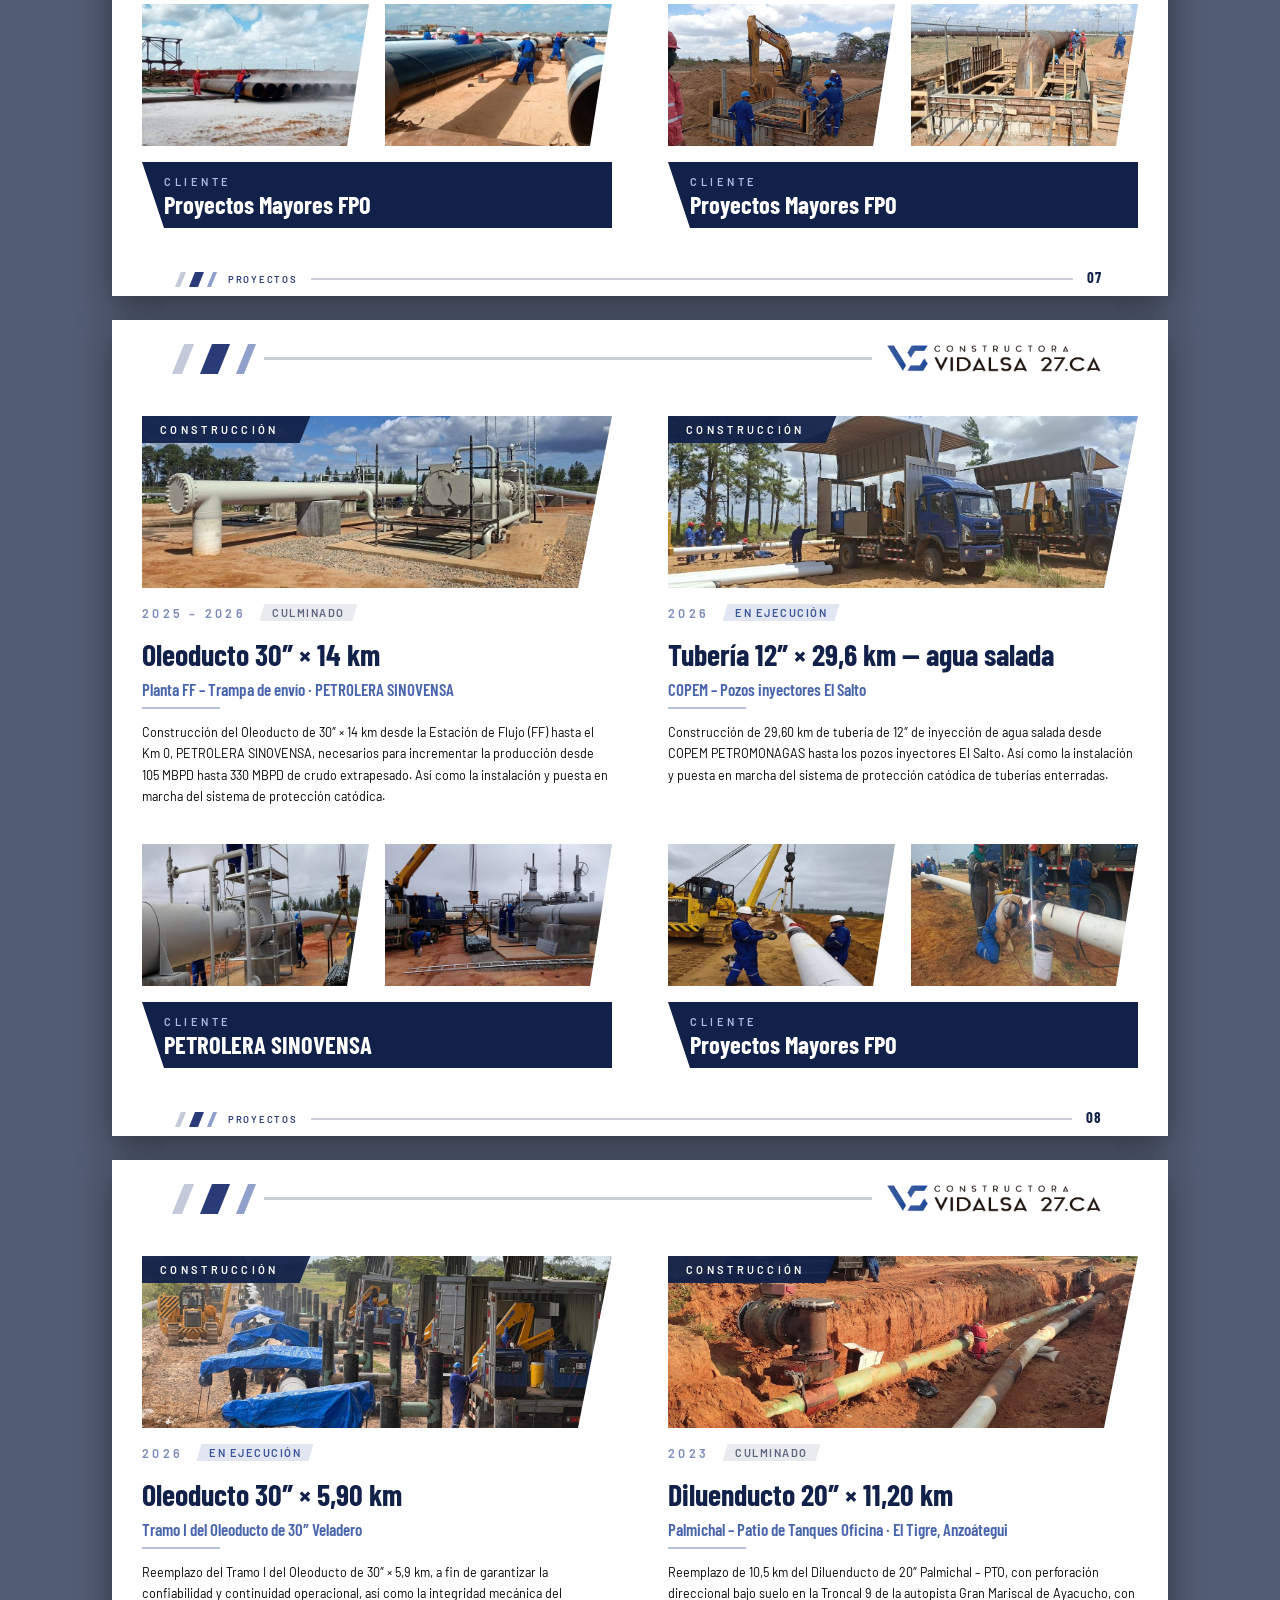
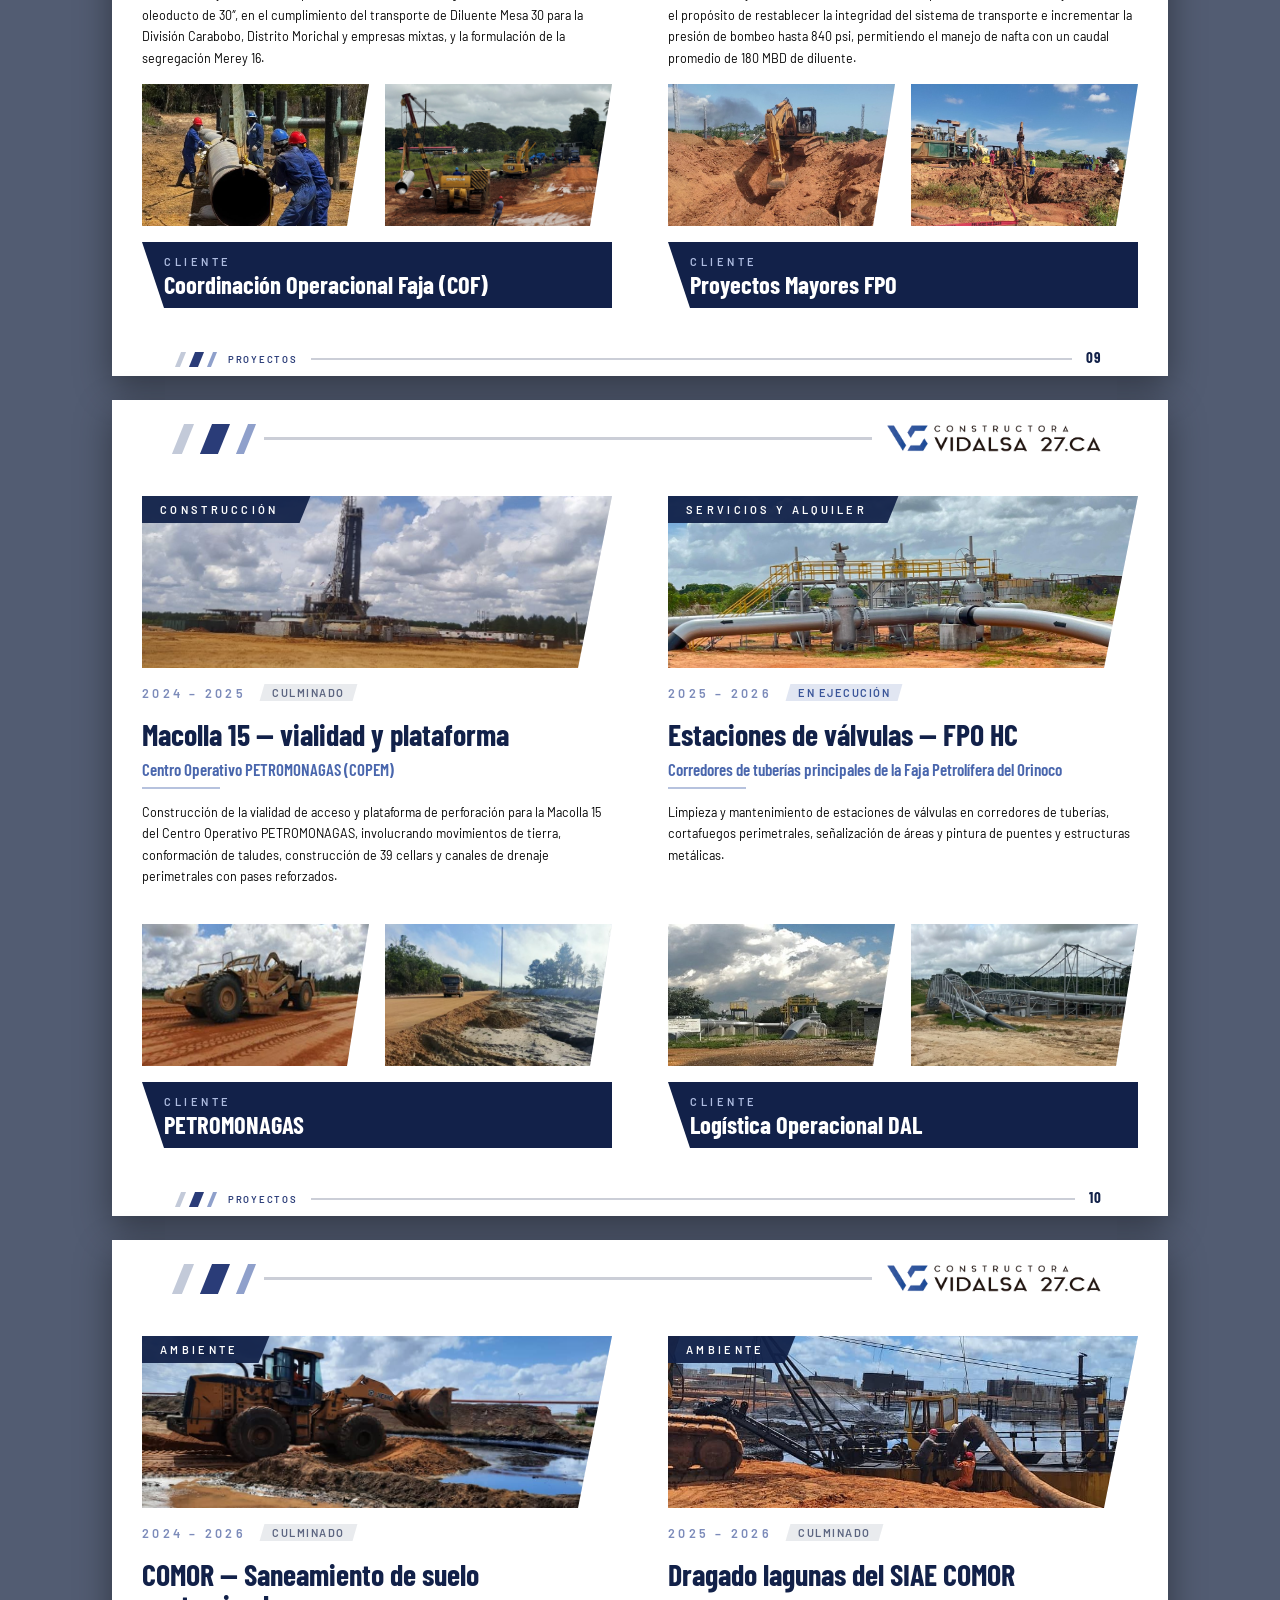
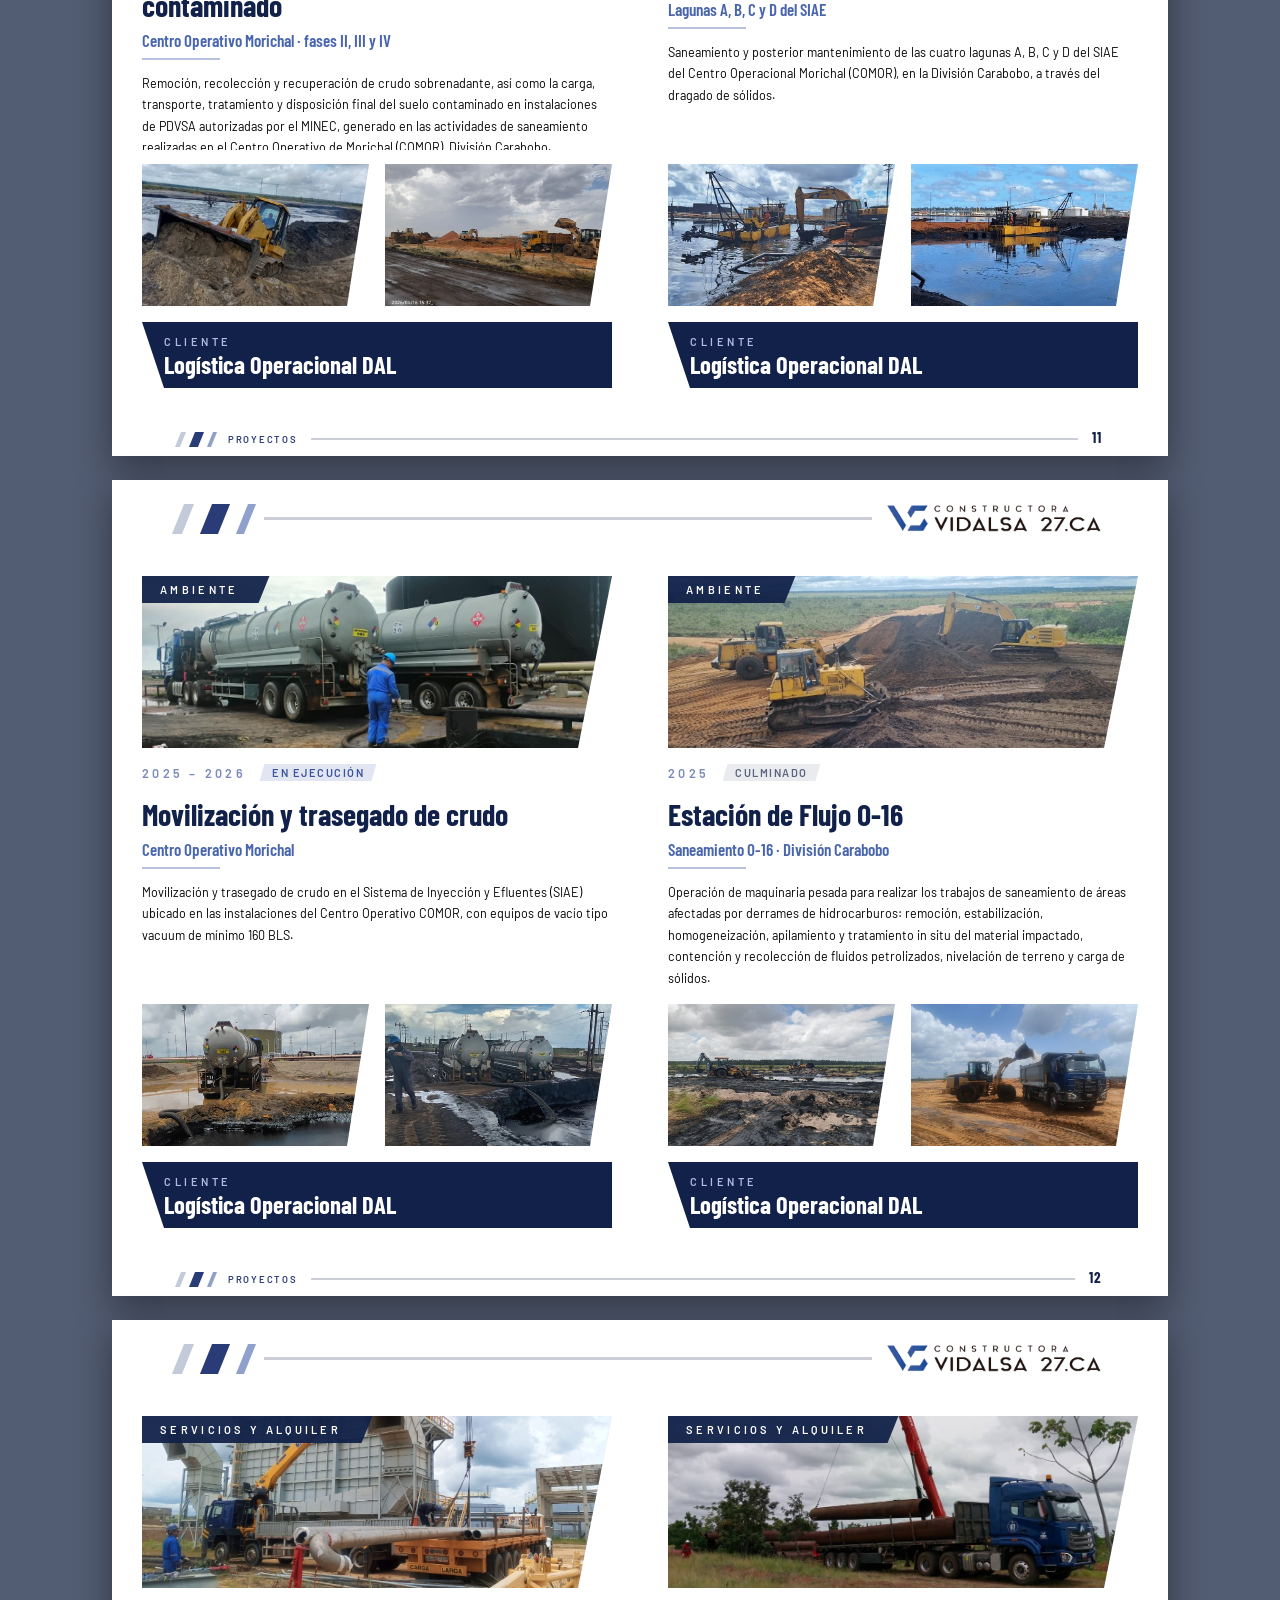
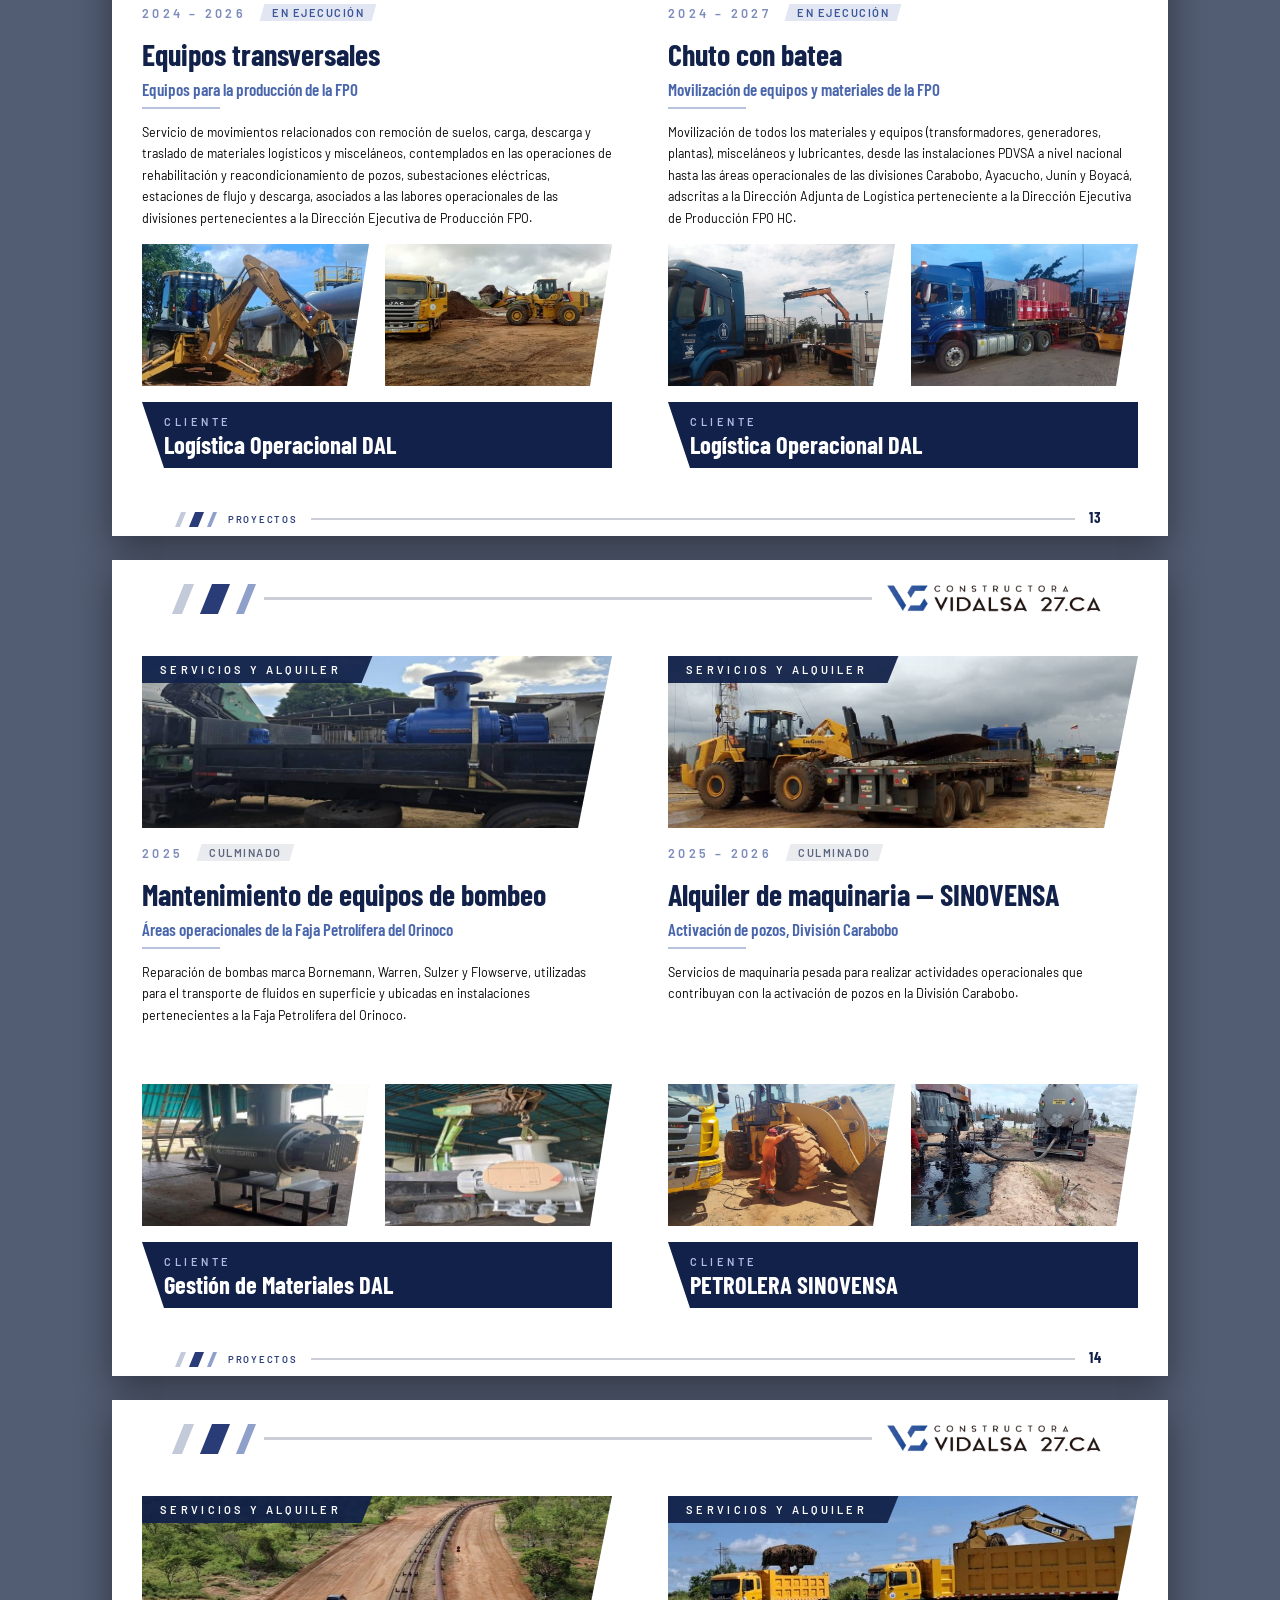
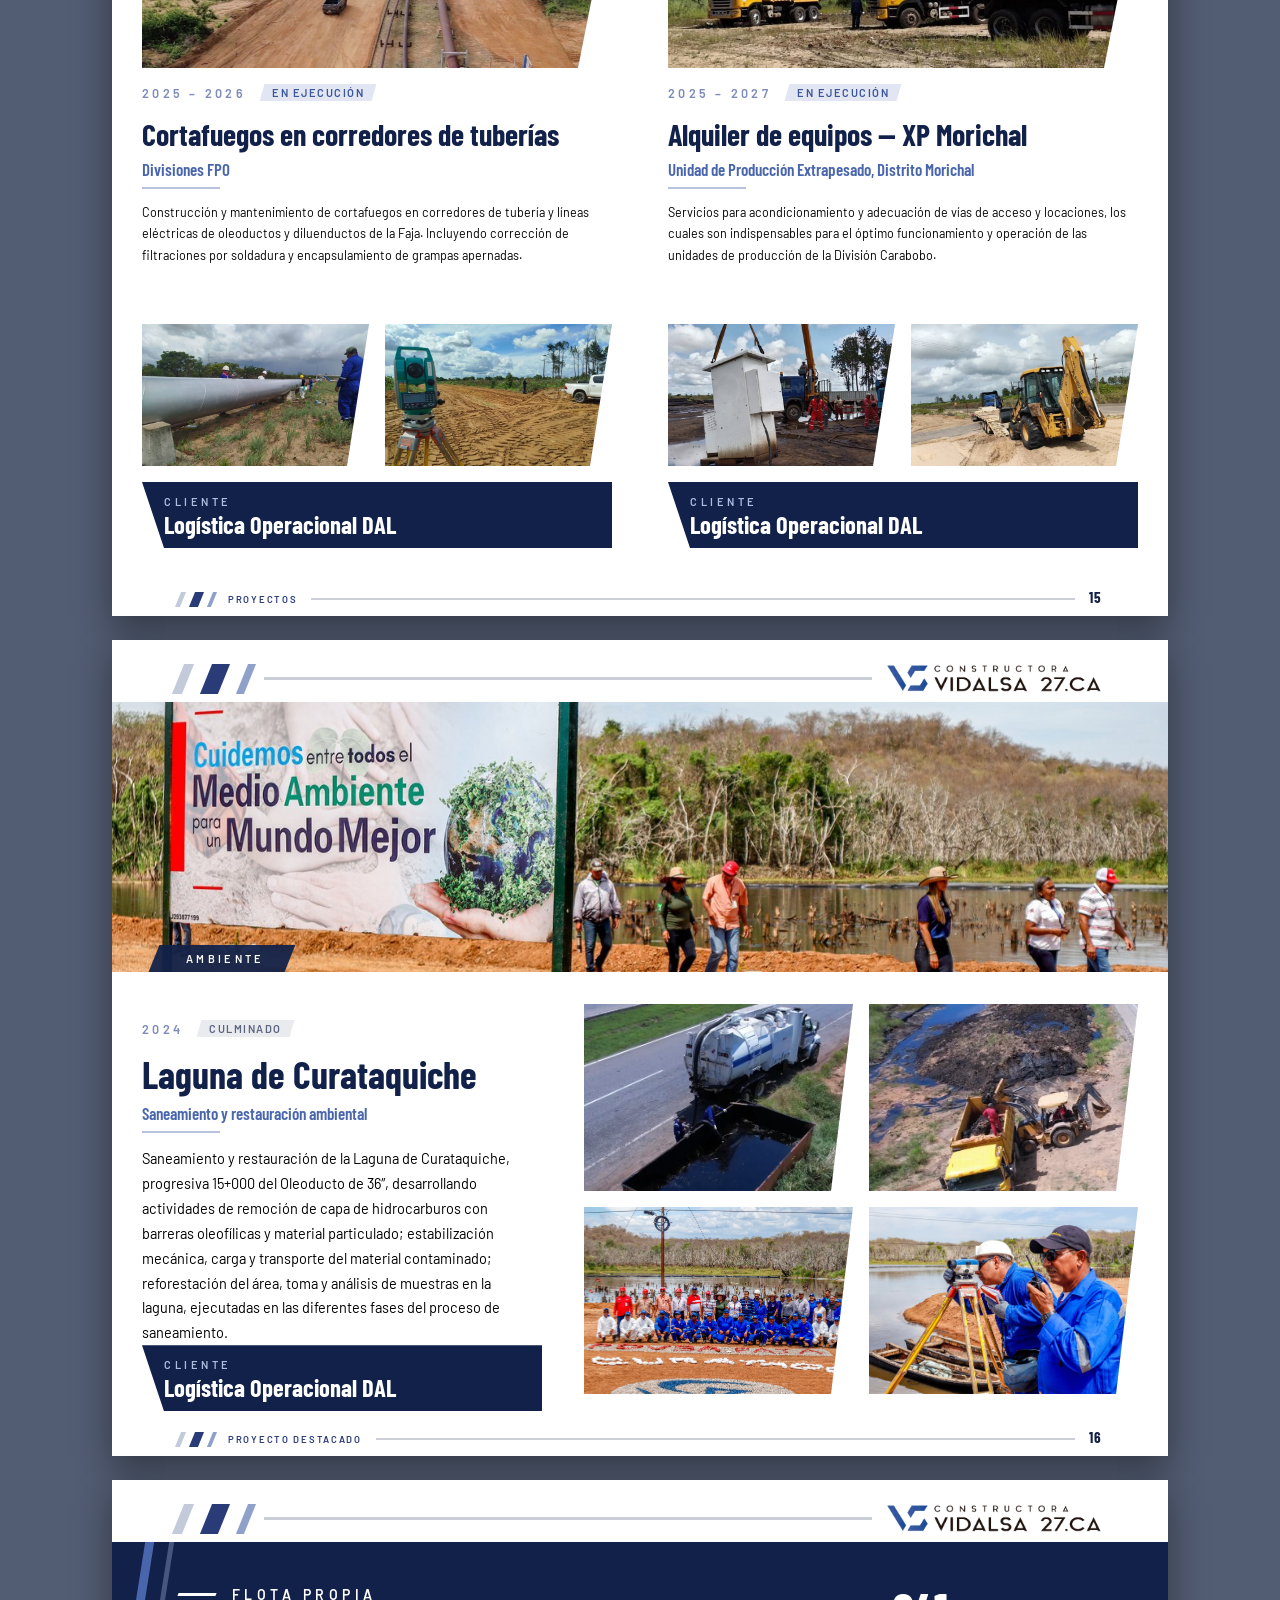
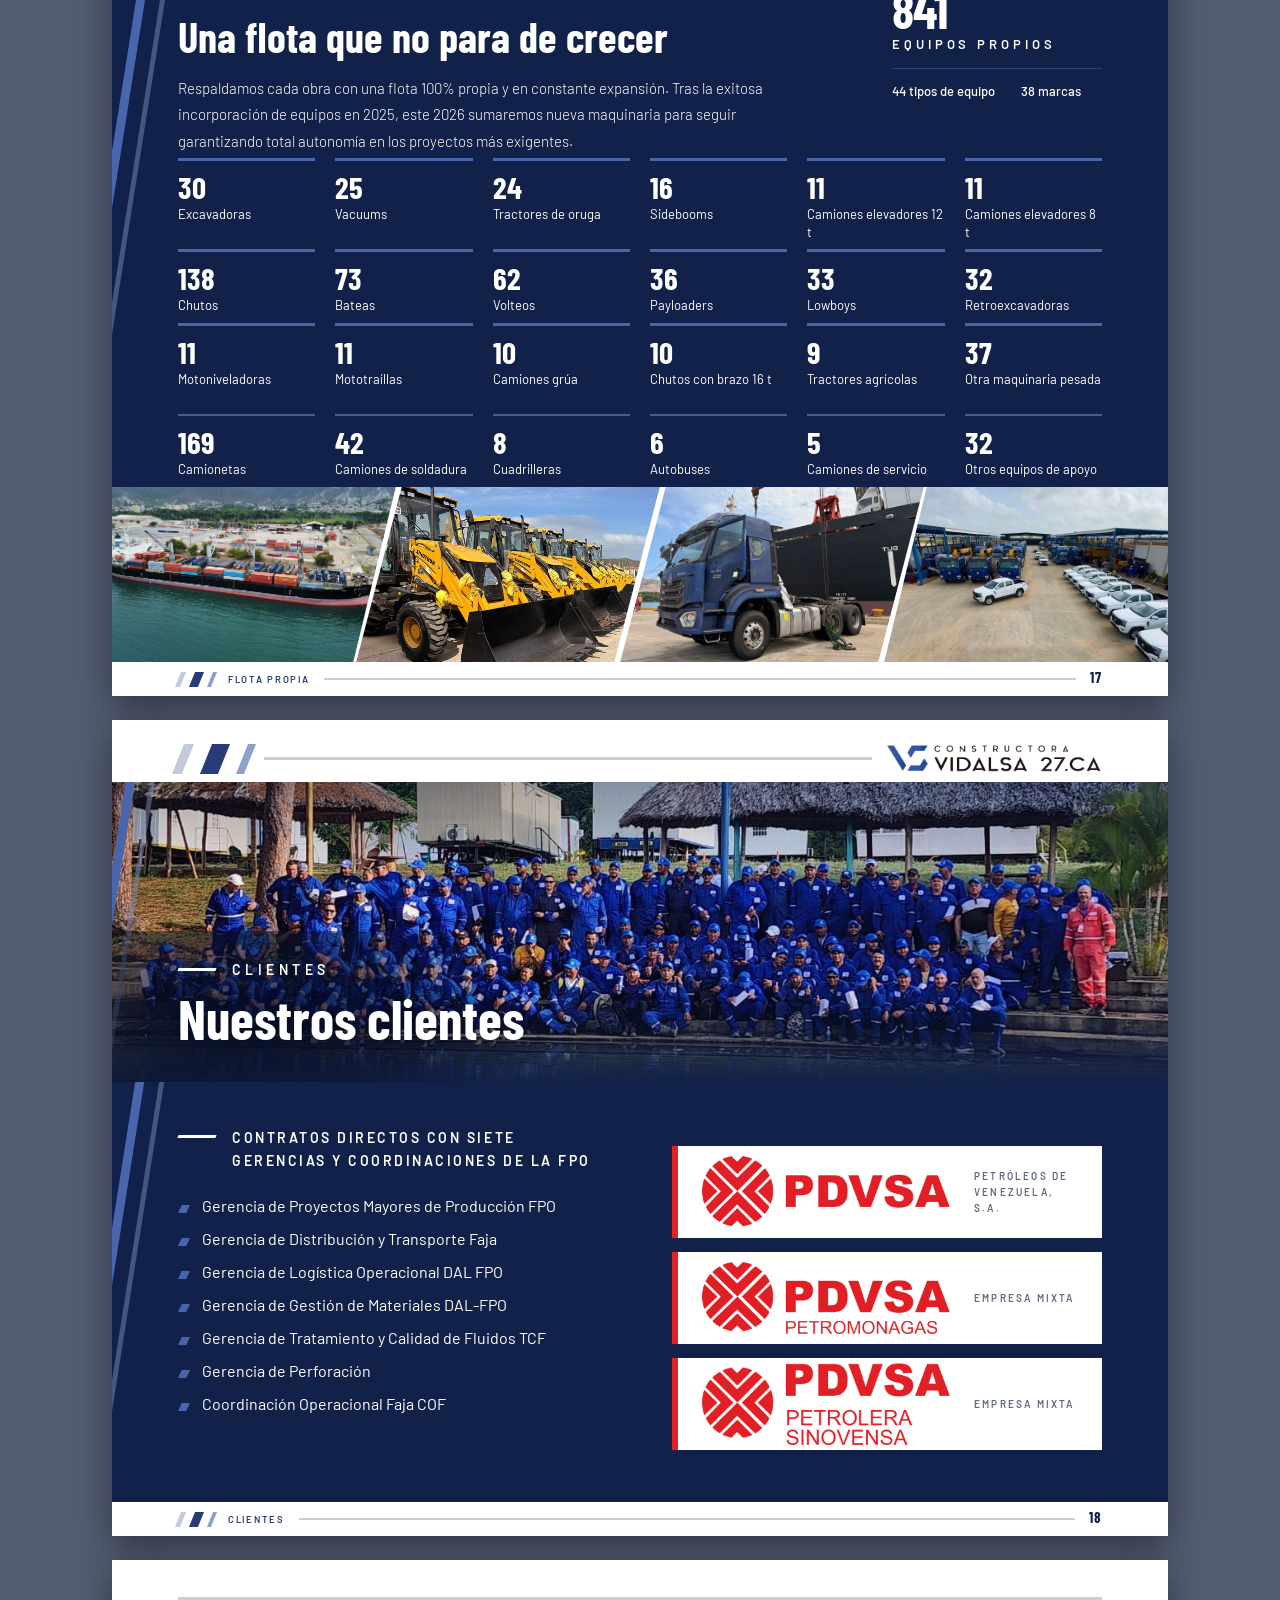
==== commit 49eea1cc: "El bloque del 841 se corre a la derecha y el parrafo de la flota respira Estaba en una caja de 396 p" ====
--- a/carta.html
+++ b/carta.html
@@ -1030,7 +1030,18 @@
 
 
 /* =====================================================  FLOTA PROPIA  == */
-.fl-cab{position:absolute;left:var(--lado);top:44px;width:540px}
+/* La columna del titular se lleva 760 y no 540. El bloque del 841 estaba en
+   396 px de ancho cuando su renglon mas ancho -"44 tipos de equipo  38
+   marcas"- mide 189: sobraban mas de doscientos que no hacian nada, y entre
+   los dos bloques quedaba un hueco de 152. El usuario pidio el 2026-09-09
+   correr el 841 a la derecha para darle sitio al parrafo, y eso es lo que
+   hacen estos dos numeros juntos: el 841 baja a 210 -su contenido con 21 de
+   respiro- y como va anclado al canto derecho, estrecharlo LO MUEVE a la
+   derecha; los 220 que suelta se los queda el titular. El hueco entre ambos
+   queda en 118.
+   El parrafo sigue en dos renglones: mide 944 de una linea y en 760 entra en
+   1,24. Si algun dia se sube el 760 hay que bajar el 210 o se tocan. */
+.fl-cab{position:absolute;left:var(--lado);top:44px;width:760px}
 .l-flota h2{color:#fff;font-size:42.5px;margin-top:12px}
 /* EN BANDERA, no justificado -lo pidio el usuario-. Es el mismo caso que la
    entrada de la portada: la columna mide 540 px y el texto va a 14,5, asi que
@@ -1041,7 +1052,7 @@
    solo serviria para partir palabras sin necesidad. */
 .l-flota .fl-cab p{margin-top:16px;font-size:15px;line-height:1.78;font-weight:300;
   color:#fff}
-.fl-total{position:absolute;right:var(--lado);top:44px;width:396px}
+.fl-total{position:absolute;right:var(--lado);top:44px;width:210px}
 .fl-total>b{display:block;font-family:"Barlow Condensed","Arial Narrow",sans-serif;
   font-weight:700;font-size:74.5px;line-height:.9;color:#fff;letter-spacing:-.01em}
 .fl-total>span{display:block;margin-top:5px;font-size:13px;font-weight:600;
--- a/carta.css
+++ b/carta.css
@@ -148,8 +148,14 @@
    su pie. Quedan 79 px de aire entre las dos columnas.
    Al caber el parrafo en tres lineas, nada mas de esta lamina se mueve: la
    rejilla, el panel y la tira de fotos siguen con las medidas de siempre. */
-.l-flota .fl-cab{width:545px}
-.l-flota .fl-total{width:300px}
+/* El mismo reparto que en la panoramica y por el mismo motivo -ver la nota de
+   .fl-cab en estilos.css-: el bloque del 841 se estrecha a 210, que es lo que
+   pide su renglon mas ancho con respiro, y al ir anclado al canto derecho eso
+   LO MUEVE a la derecha; el titular se queda los 89 que suelta.
+   Los numeros son otros porque esta hoja tiene 924 px utiles y no 1088: 634 y
+   210 dejan 80 de hueco entre los dos bloques. */
+.l-flota .fl-cab{width:634px}
+.l-flota .fl-total{width:210px}
 /* El contador. La panoramica bajo de 88 a 74 px -el usuario lo pidio mas
    chico ahi tambien-, asi que aqui se corre la misma escalera: de 72 -88 x
    0,825- a 60, y ahora de 60 a 50 -74 x 0,825, la misma proporcion entre las
@@ -259,6 +265,16 @@
    las dos columnas de esta hoja respiran igual. */
 .ct-directo{gap:14px}
 
+/* Los equipos, un pelin mas juntos: el hueco entre filas baja de 12 a 8. Lo
+   pidio el usuario el 2026-09-09 -"reduce minimamente la separacion"- y ademas
+   hacia falta sitio: medido, las cuatro filas cerraban a TRES px del filo del
+   panel, y con un rotulo que un dia pase a dos renglones se salen. Con 8 se
+   ganan 12 px -cuatro por cada uno de los tres huecos- y quedan quince.
+   Solo el de FILA: el de columna se queda en 20, que ese no aprieta a nadie.
+   Y solo en esta hoja: la panoramica reparte los mismos 24 equipos en cuatro
+   filas dentro de una lamina que le sobra alto, y alli los 12 estan bien. */
+.l-flota .fl-bloque ul{row-gap:8px}
+
 /* servicios: en columnas mas angostas varias vinetas pasan a dos lineas y el
    panel azul se comia la ultima de dos columnas, asi que aqui es mas alto que
    en la panoramica y la tira de fotos de abajo le presta ese alto.
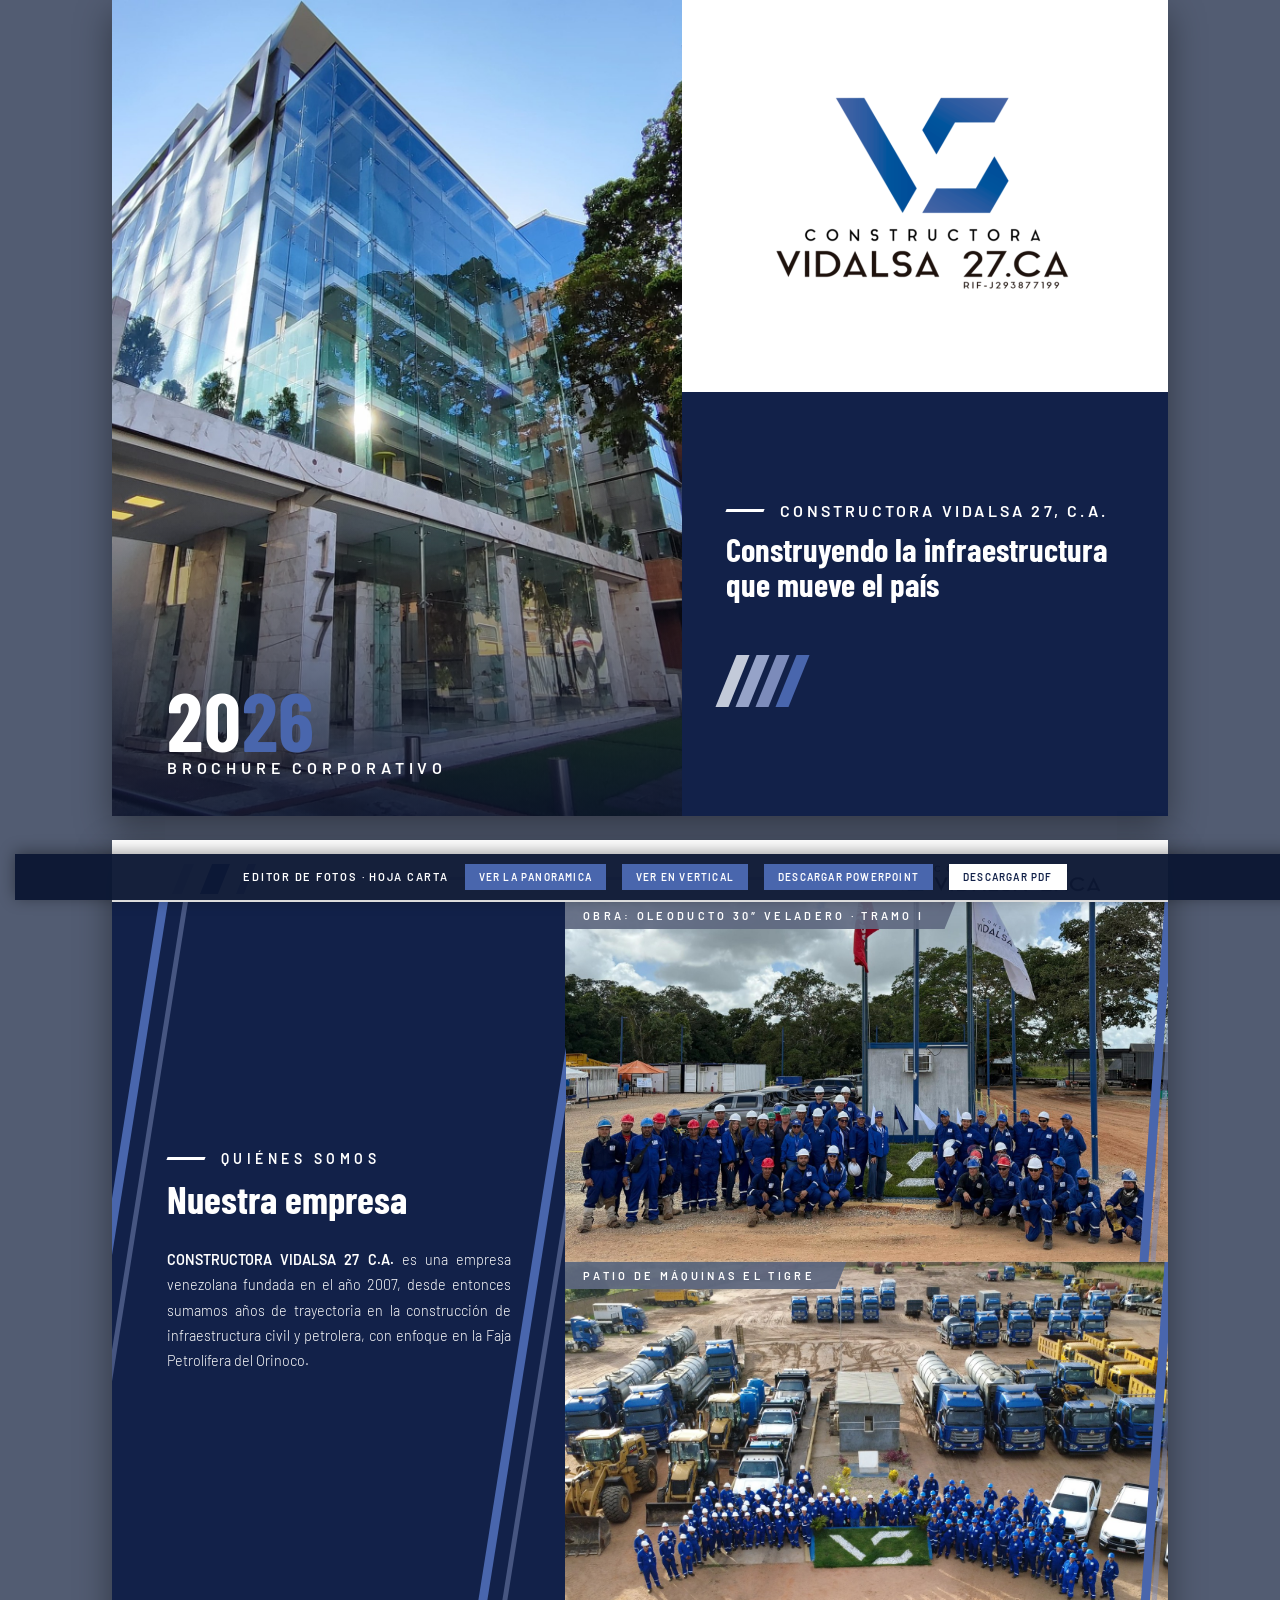
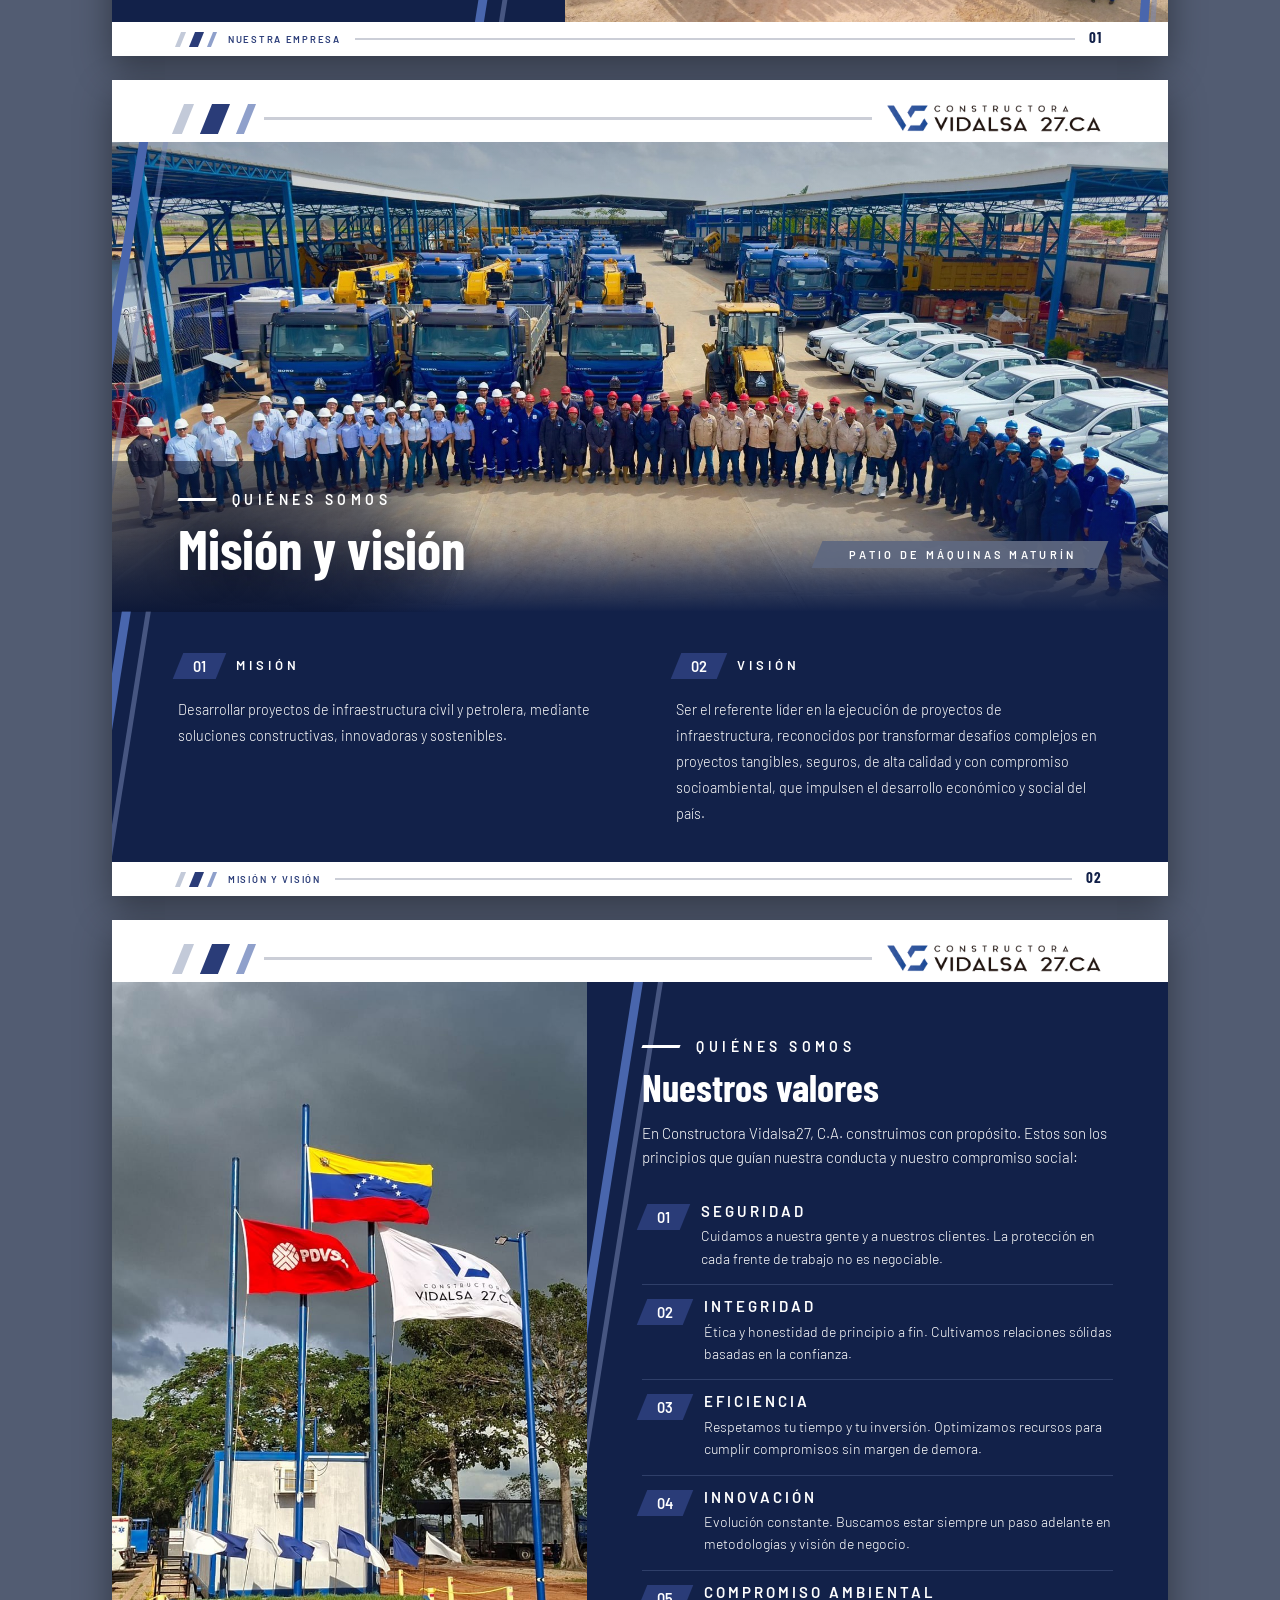
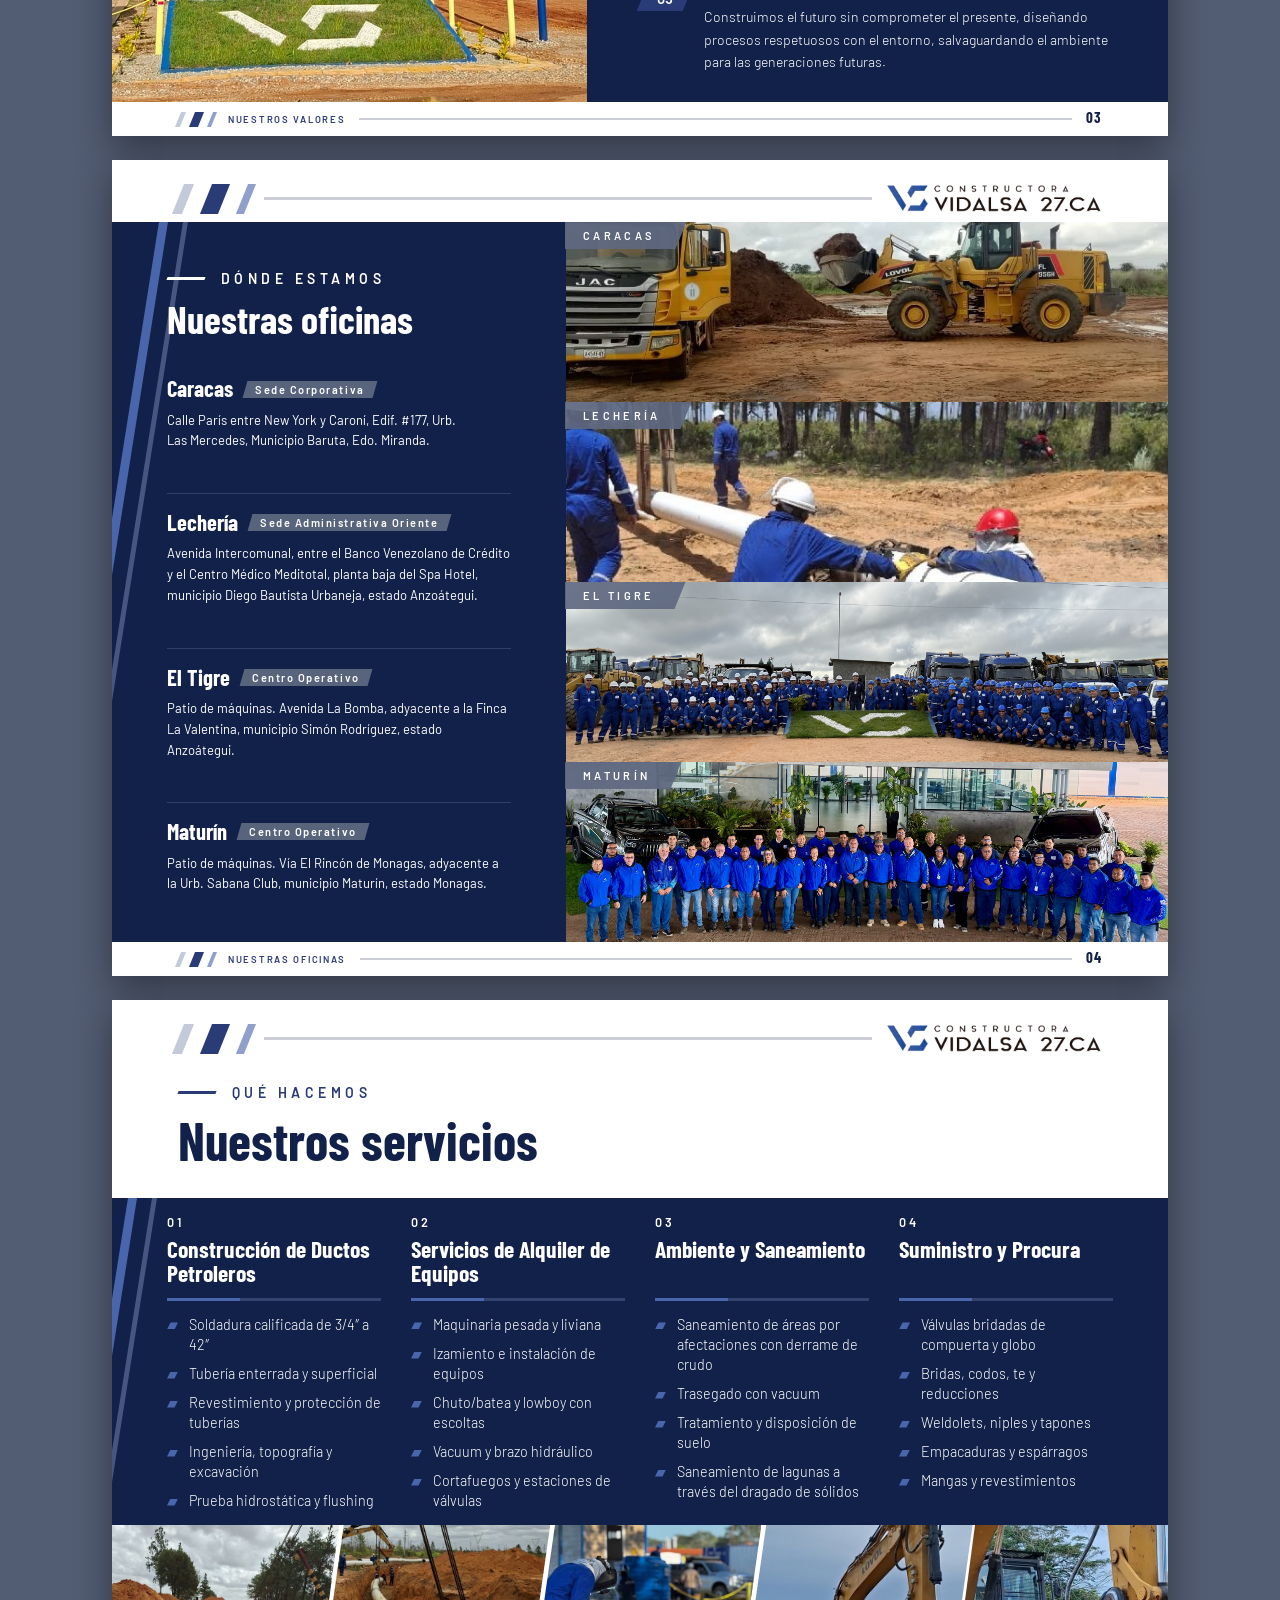
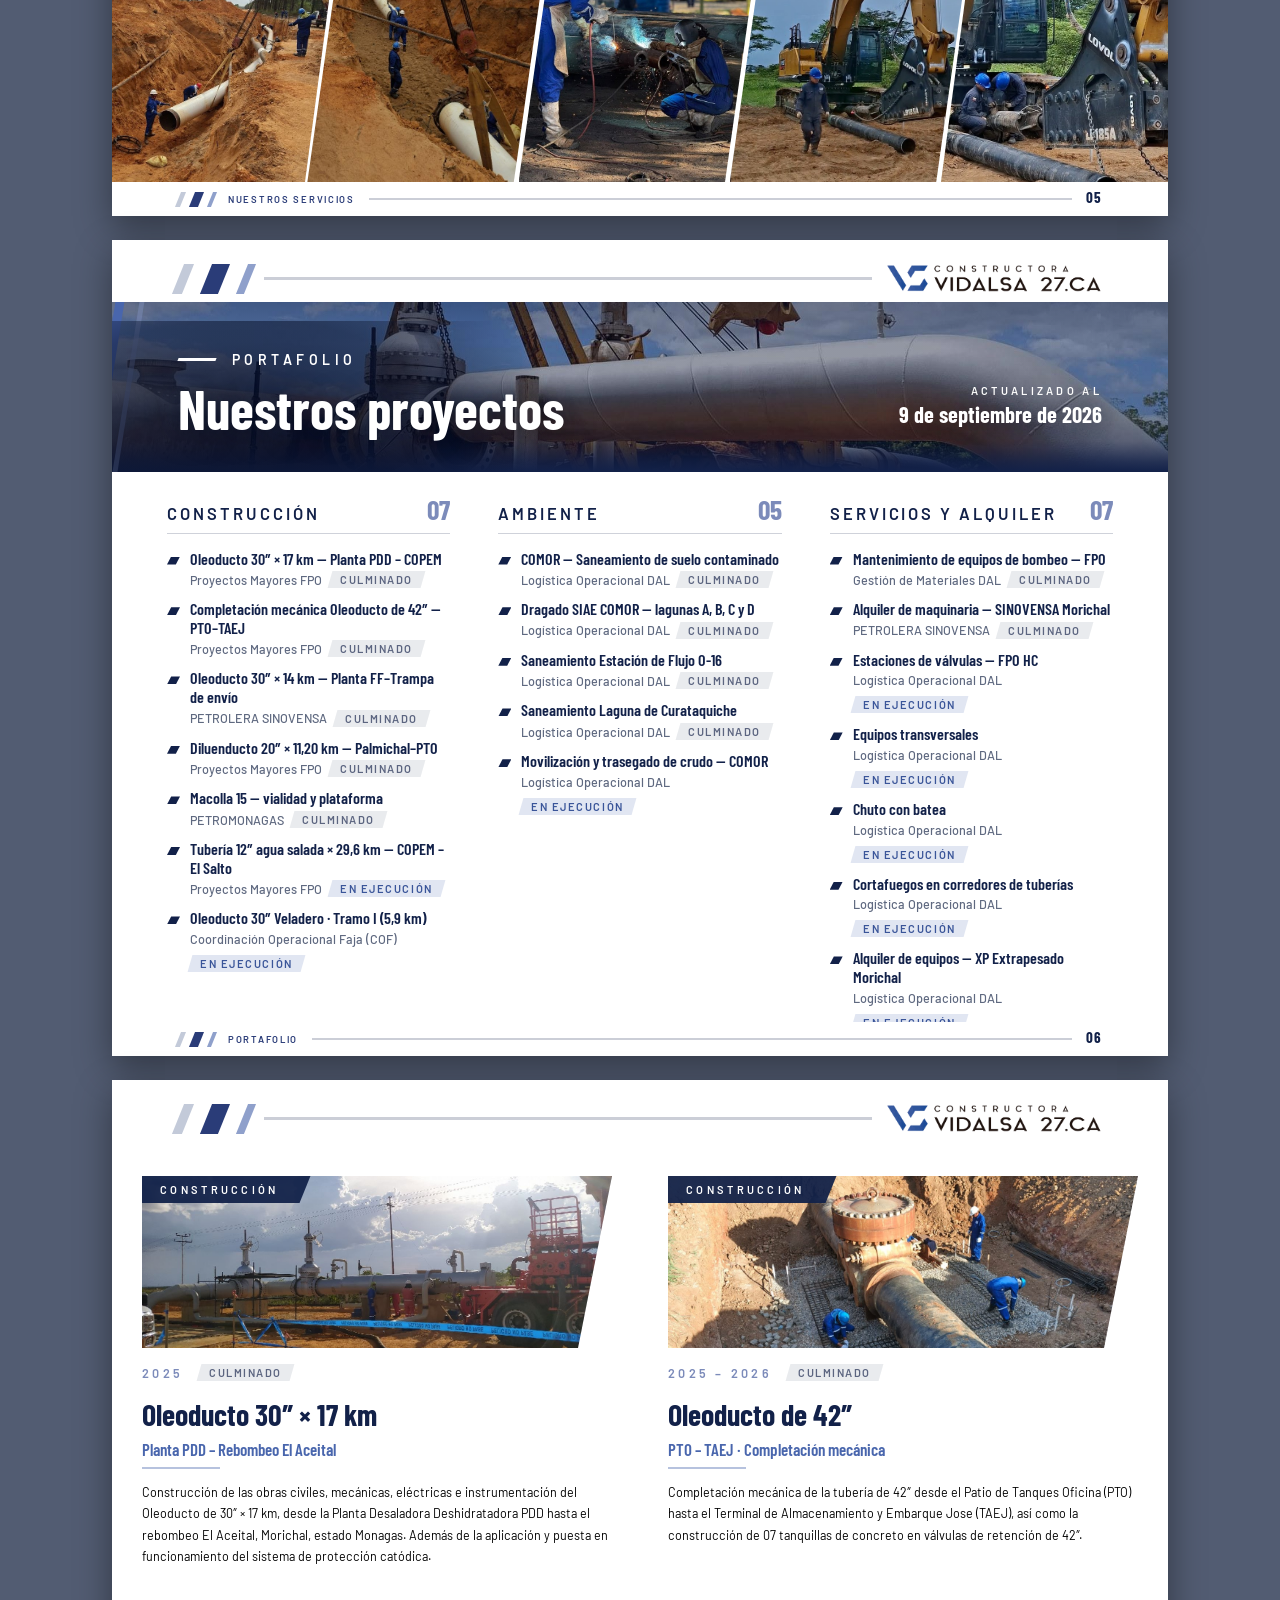
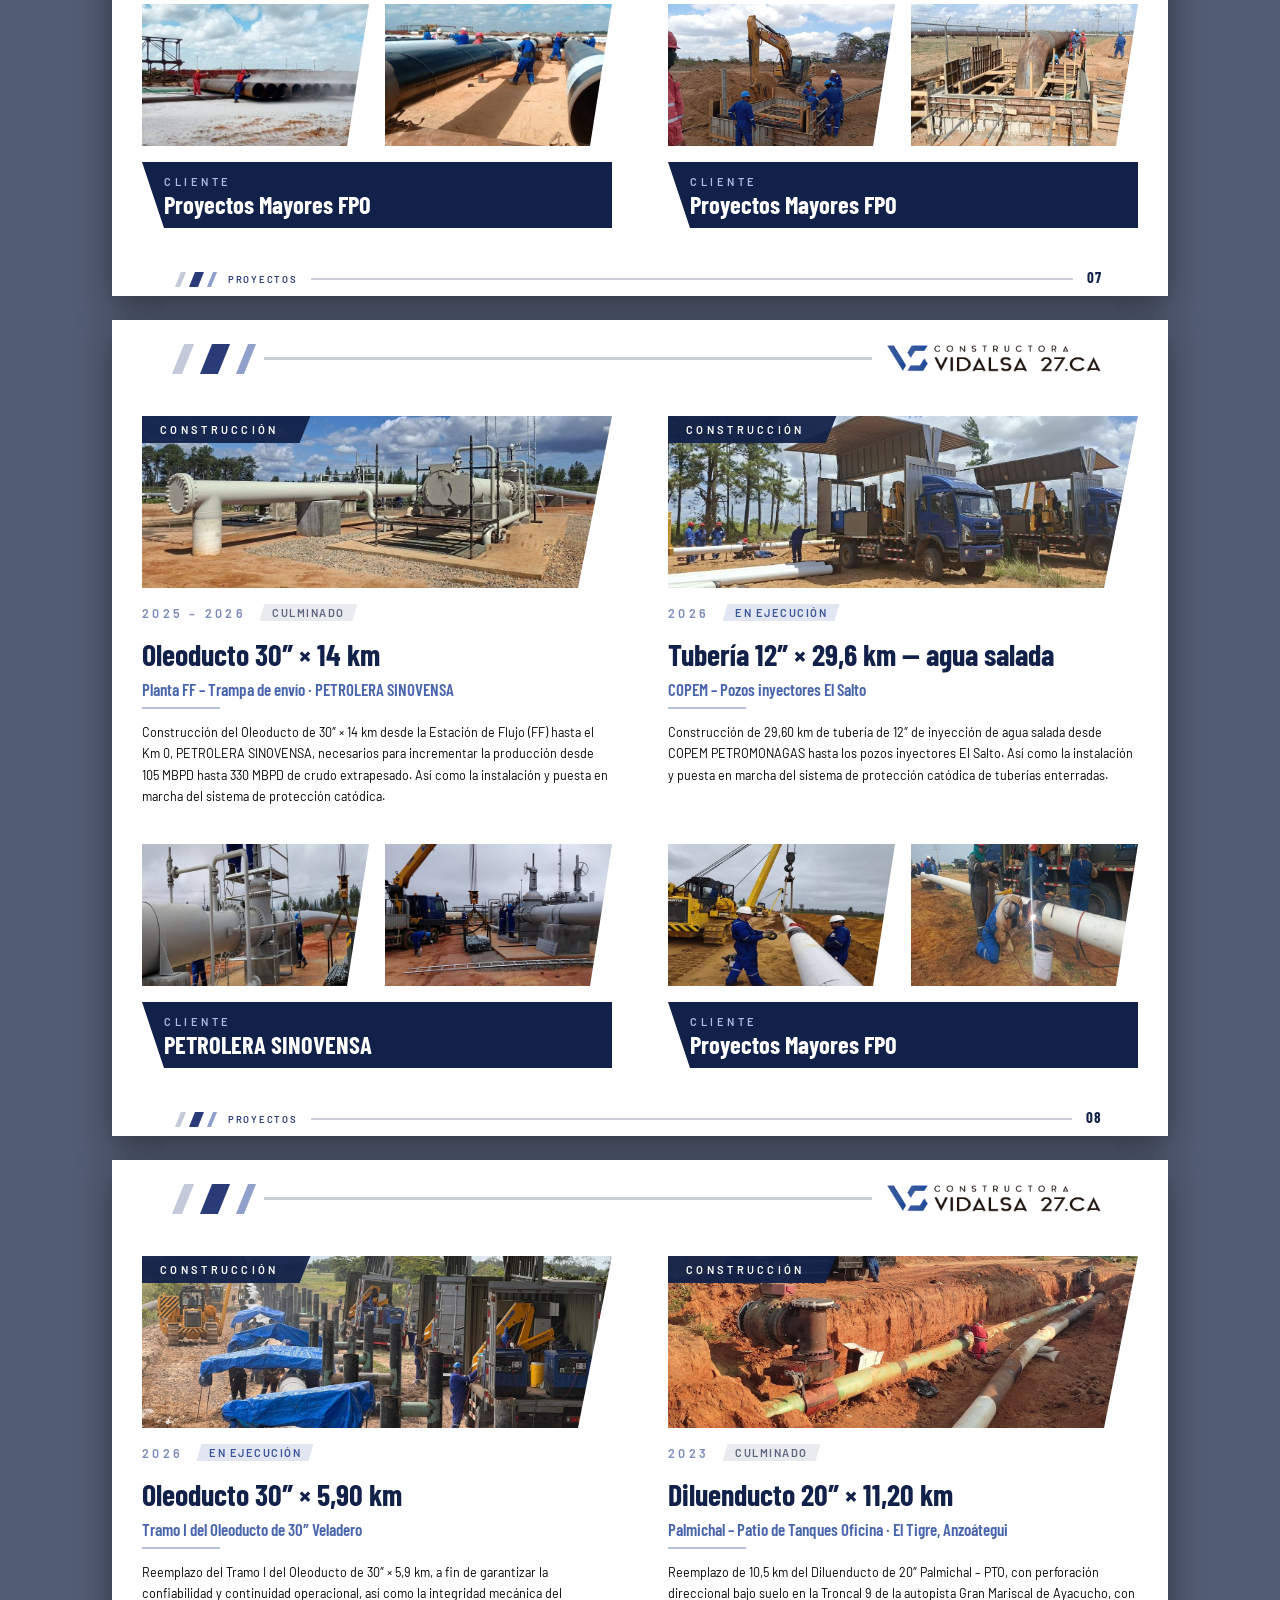
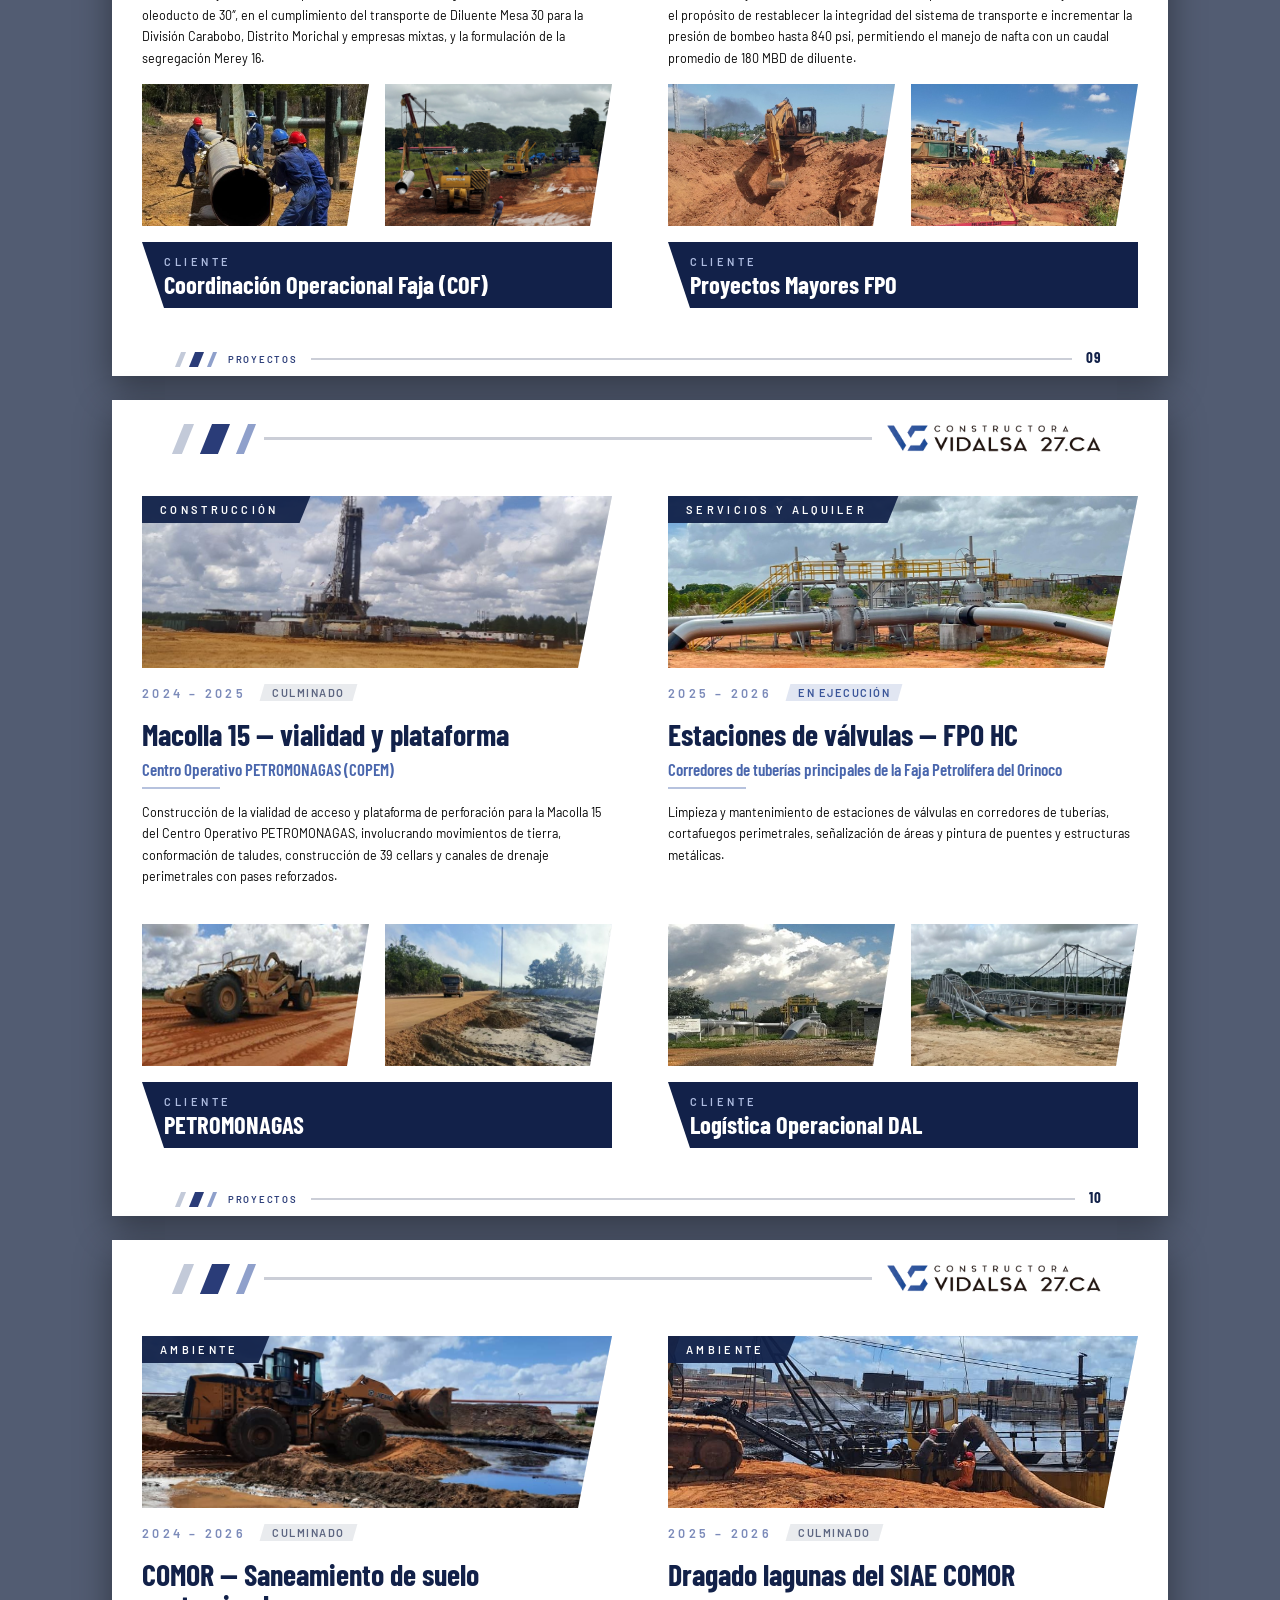
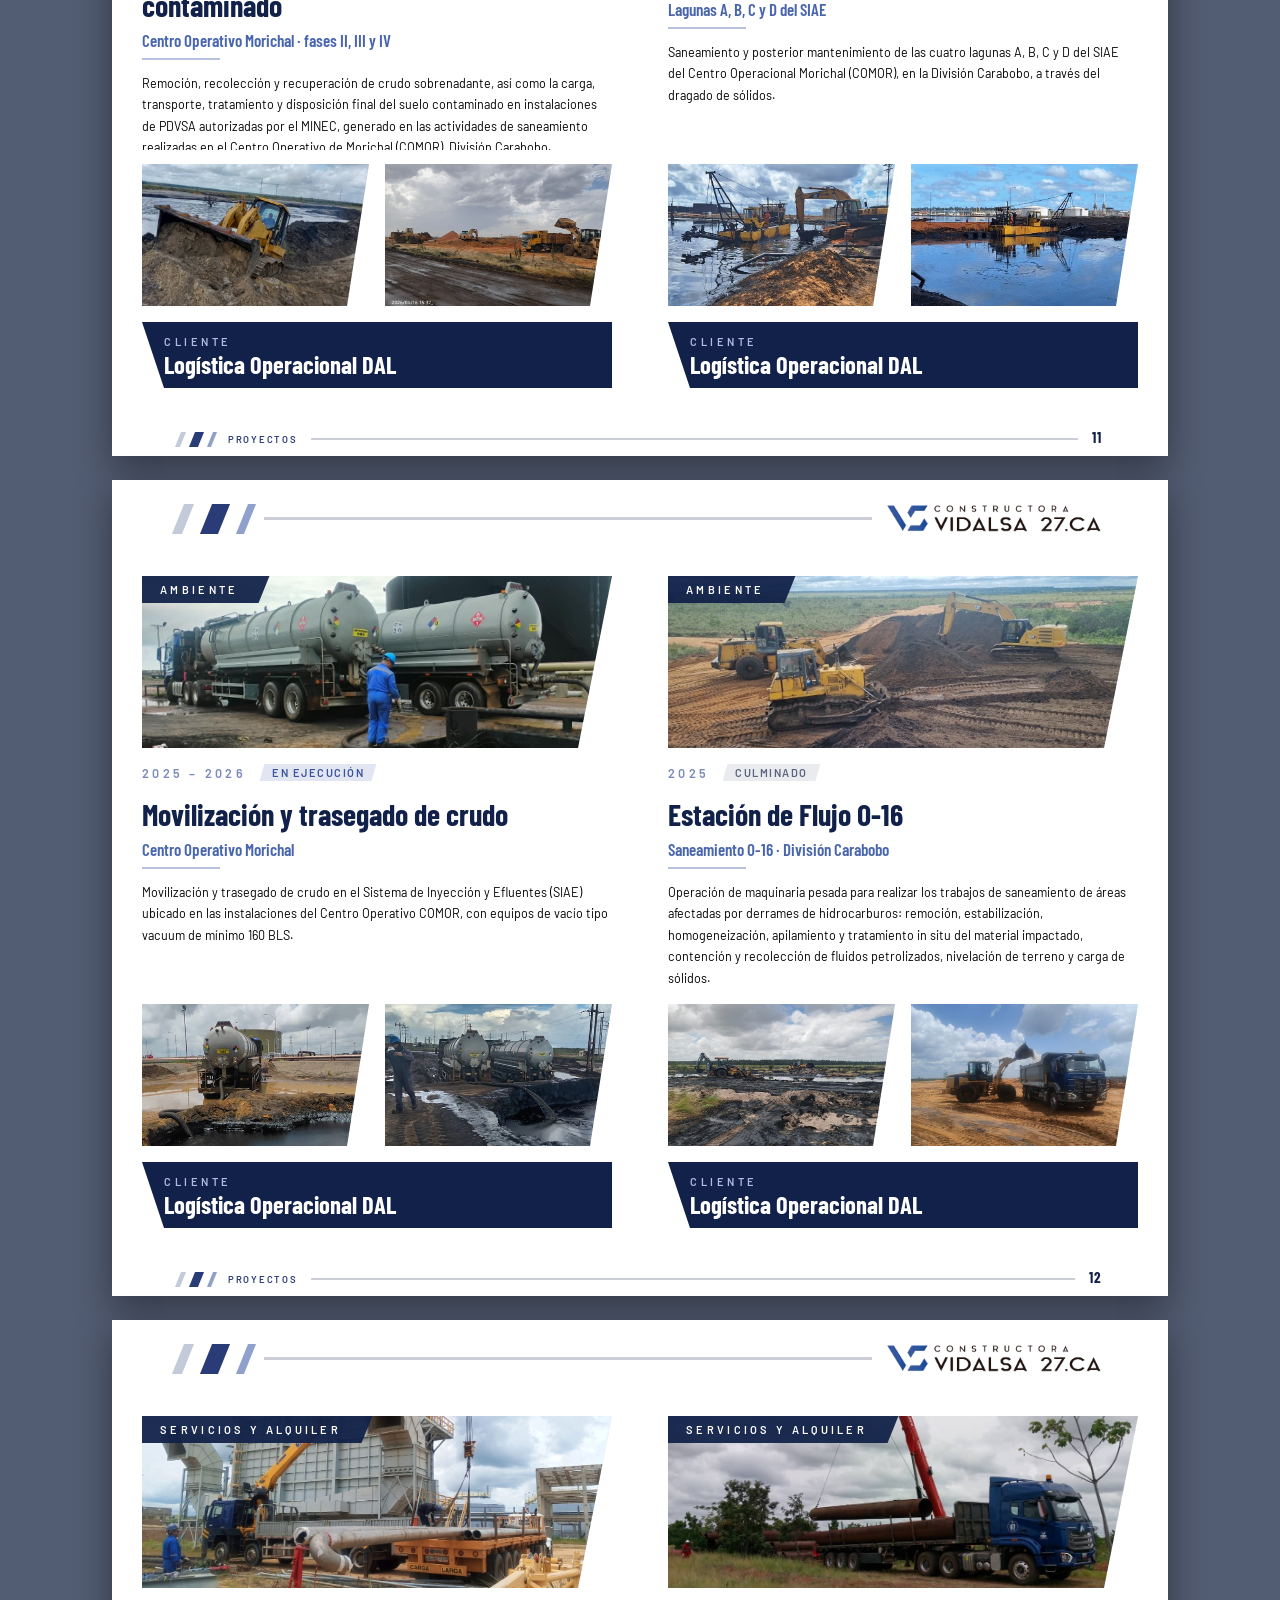
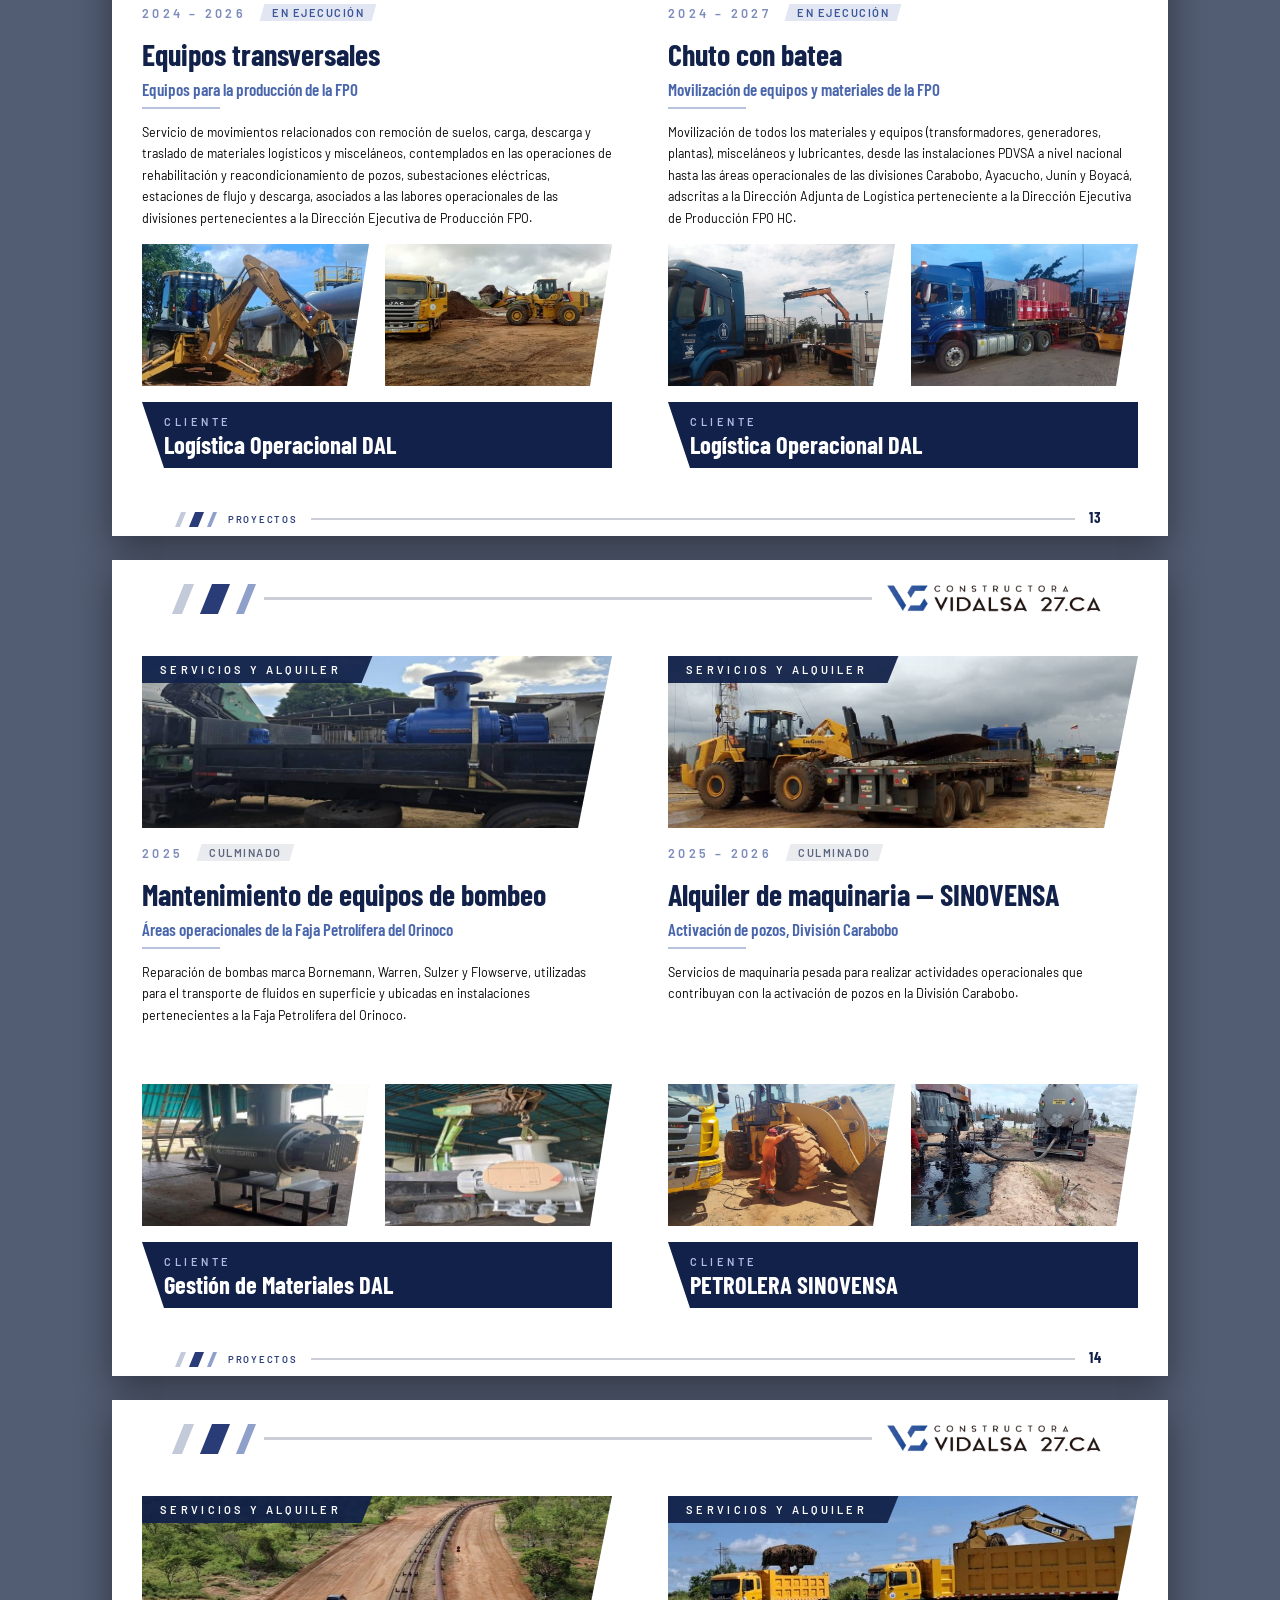
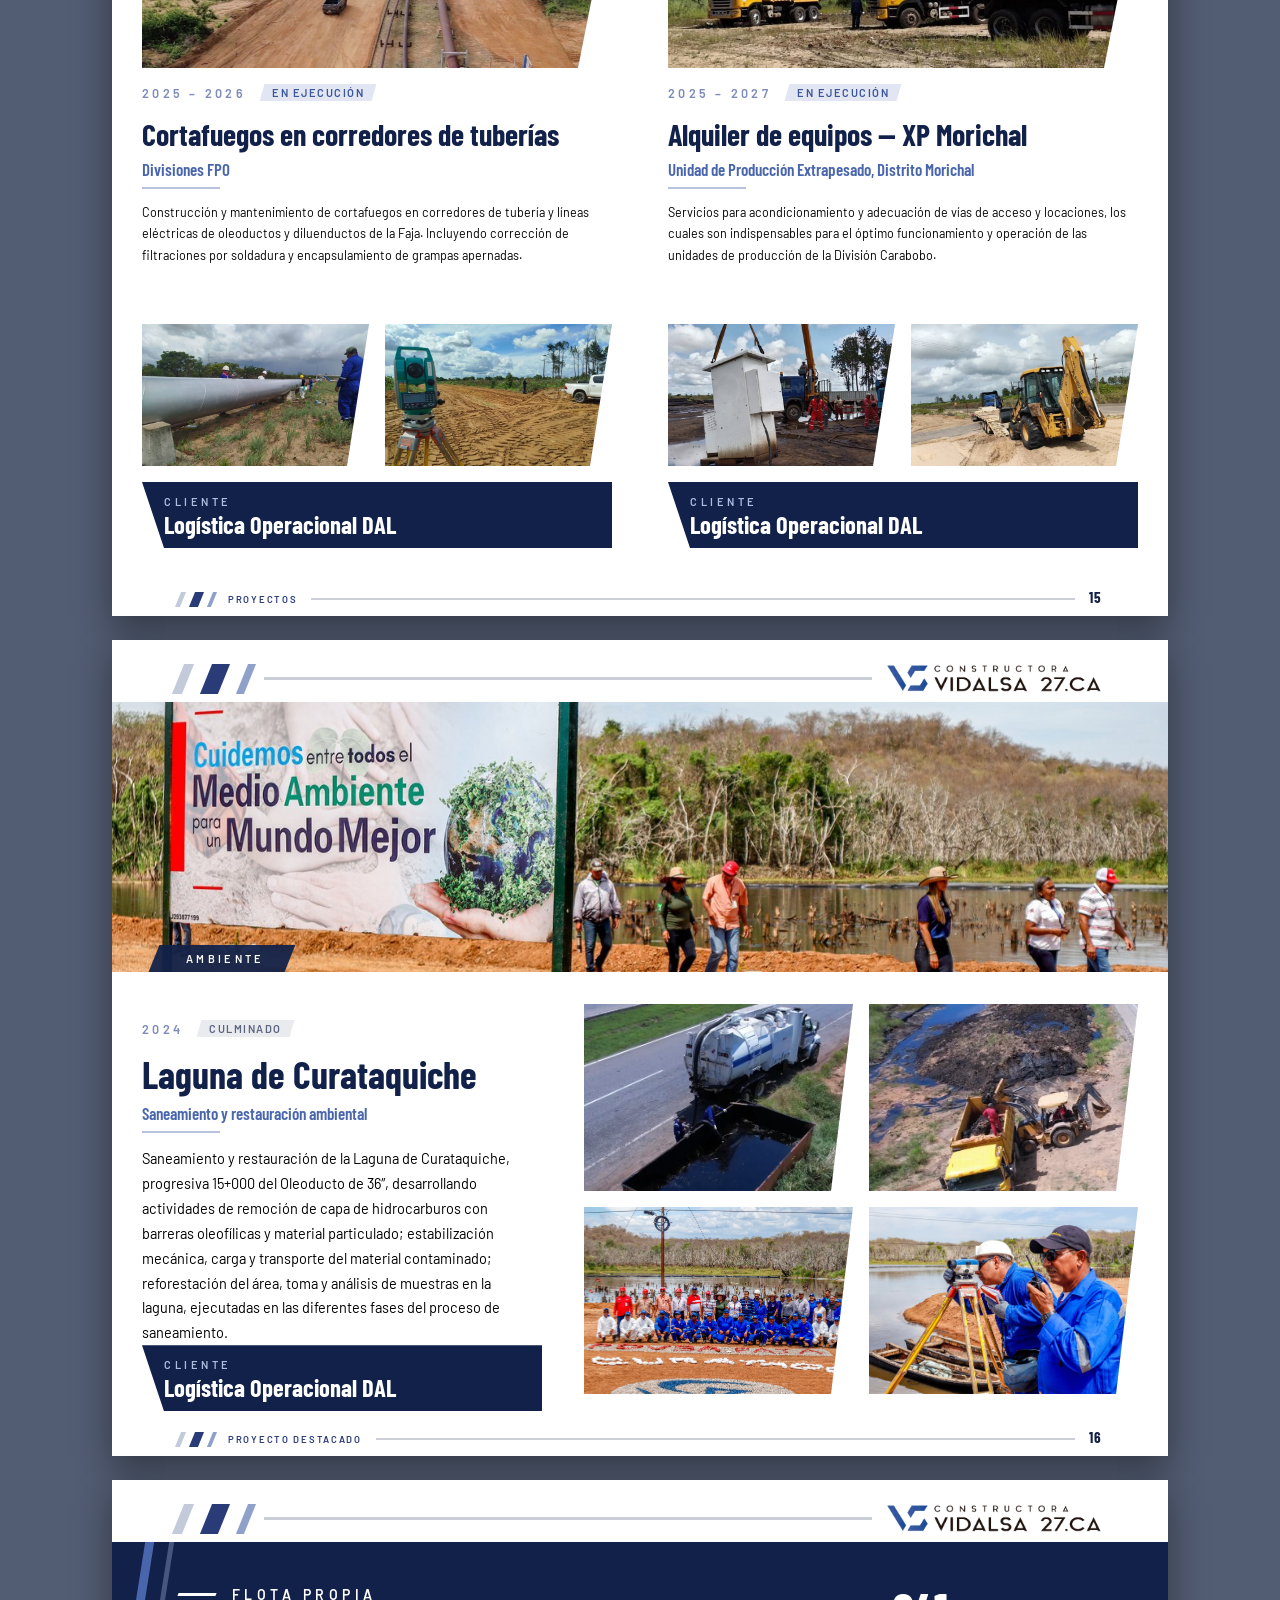
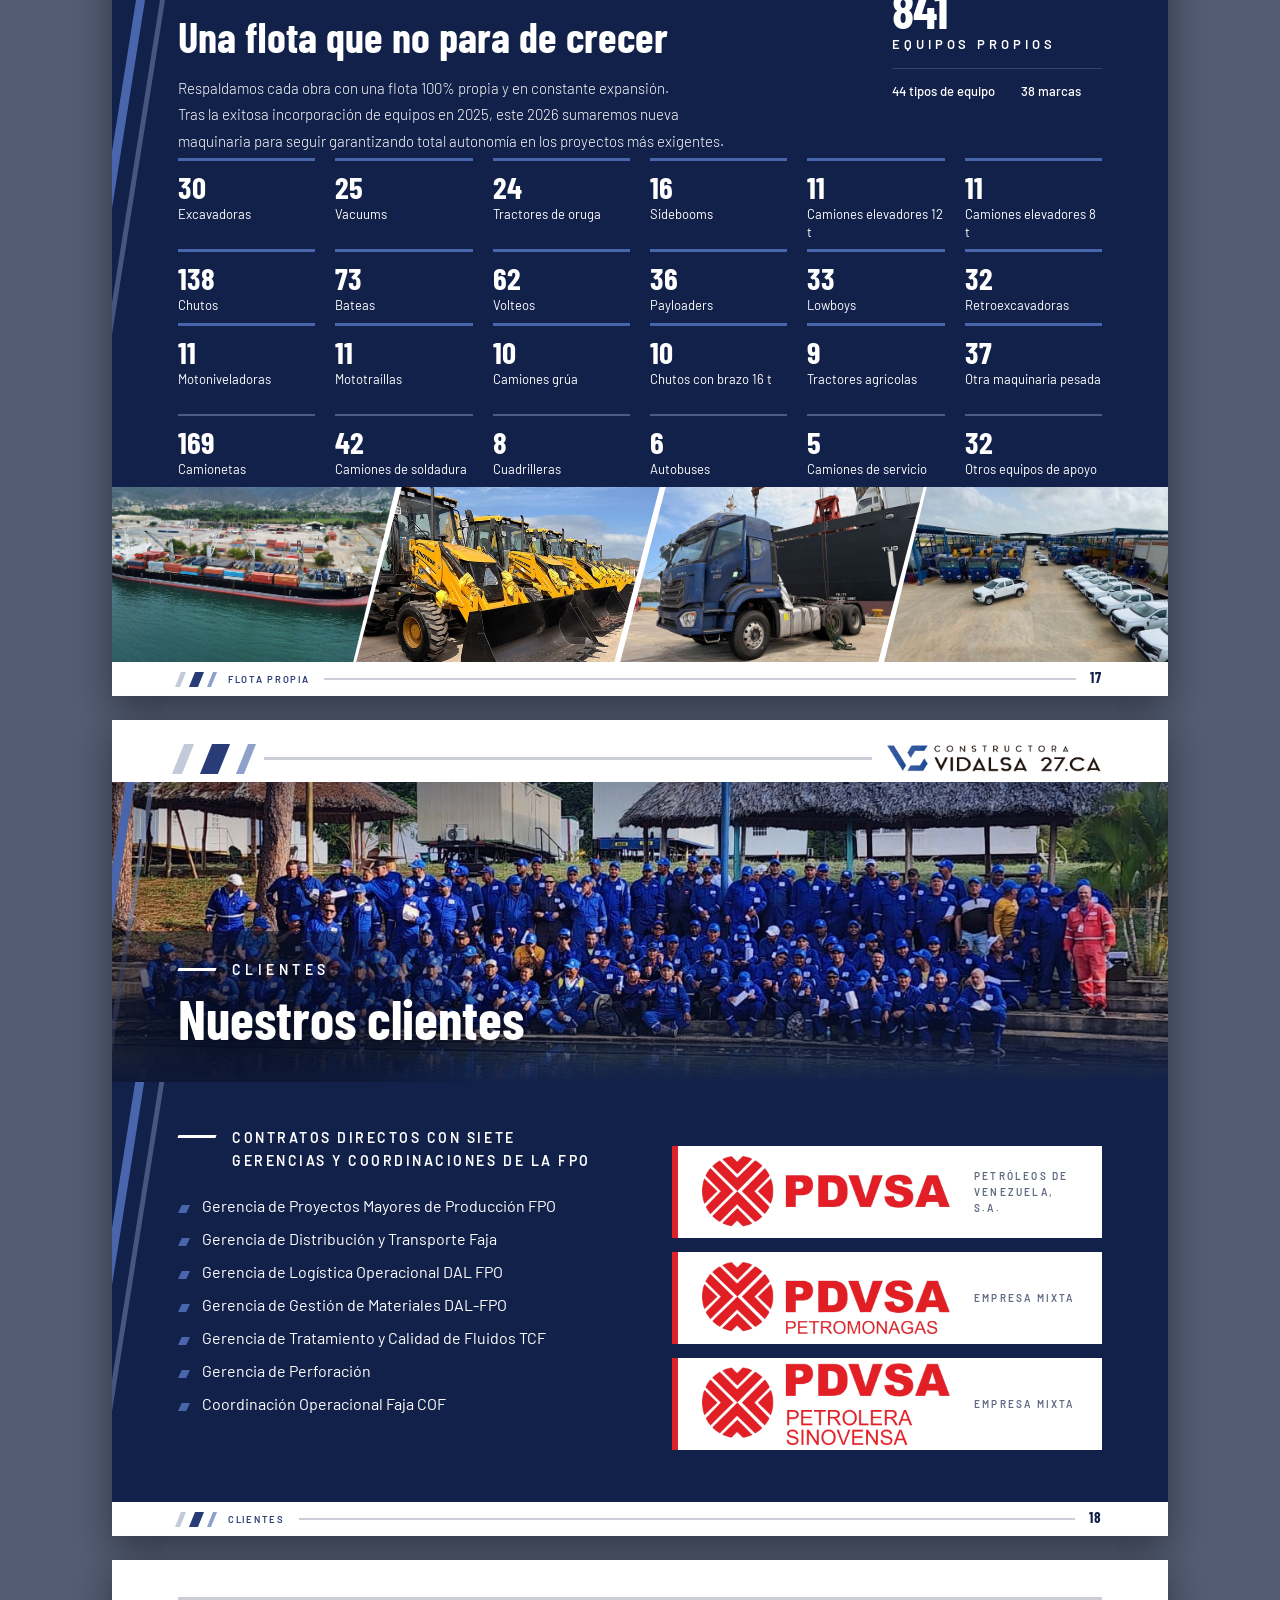
==== commit 25284391: "El parrafo de la flota se reparte en tres renglones parejos Cerraba con una linea de DIEZ caracteres" ====
--- a/carta.html
+++ b/carta.html
@@ -1039,18 +1039,27 @@
    respiro- y como va anclado al canto derecho, estrecharlo LO MUEVE a la
    derecha; los 220 que suelta se los queda el titular. El hueco entre ambos
    queda en 118.
-   El parrafo sigue en dos renglones: mide 944 de una linea y en 760 entra en
-   1,24. Si algun dia se sube el 760 hay que bajar el 210 o se tocan. */
+   El parrafo cae en TRES renglones repartidos a partes parecidas -73, 75 y 83
+   caracteres, medidos- gracias al text-wrap:balance de aqui abajo.
+   Si algun dia se sube el 760 hay que bajar el 210 o se tocan. */
 .fl-cab{position:absolute;left:var(--lado);top:44px;width:760px}
 .l-flota h2{color:#fff;font-size:42.5px;margin-top:12px}
 /* EN BANDERA, no justificado -lo pidio el usuario-. Es el mismo caso que la
-   entrada de la portada: la columna mide 540 px y el texto va a 14,5, asi que
-   caben pocas palabras por linea; al justificar, el navegador tiene que
-   repartir el sobrante entre muy pocos huecos y se abren rios entre palabras.
-   Con el borde derecho suelto el interpalabra queda parejo en las tres lineas.
+   entrada de la portada: al justificar, el navegador reparte el sobrante entre
+   los huecos de la linea y se abren rios entre palabras. Con el borde derecho
+   suelto el interpalabra queda parejo.
    Se va tambien hyphens:auto: estaba para ayudar al justificado, y en bandera
    solo serviria para partir palabras sin necesidad. */
+/* text-wrap:balance REPARTE LOS RENGLONES a partes parecidas en vez de llenar
+   el primero y dejar caer lo que sobre. Sin el, este parrafo cerraba con una
+   linea de DIEZ caracteres -"exigentes." sola, contra 114 y 107 de las dos de
+   arriba- y eso se lee como un descuido, no como un parrafo. Lo pidio el
+   usuario el 2026-09-09: "que quede proporcionalmente en tres lineas".
+   No cambia CUANTOS renglones son -eso lo decide el ancho de la columna-, solo
+   como se reparte el texto entre ellos. Vale para las tres maquetas: la de pie
+   lo agradece igual, que alli son cuatro. */
 .l-flota .fl-cab p{margin-top:16px;font-size:15px;line-height:1.78;font-weight:300;
+  text-wrap:balance;
   color:#fff}
 .fl-total{position:absolute;right:var(--lado);top:44px;width:210px}
 .fl-total>b{display:block;font-family:"Barlow Condensed","Arial Narrow",sans-serif;
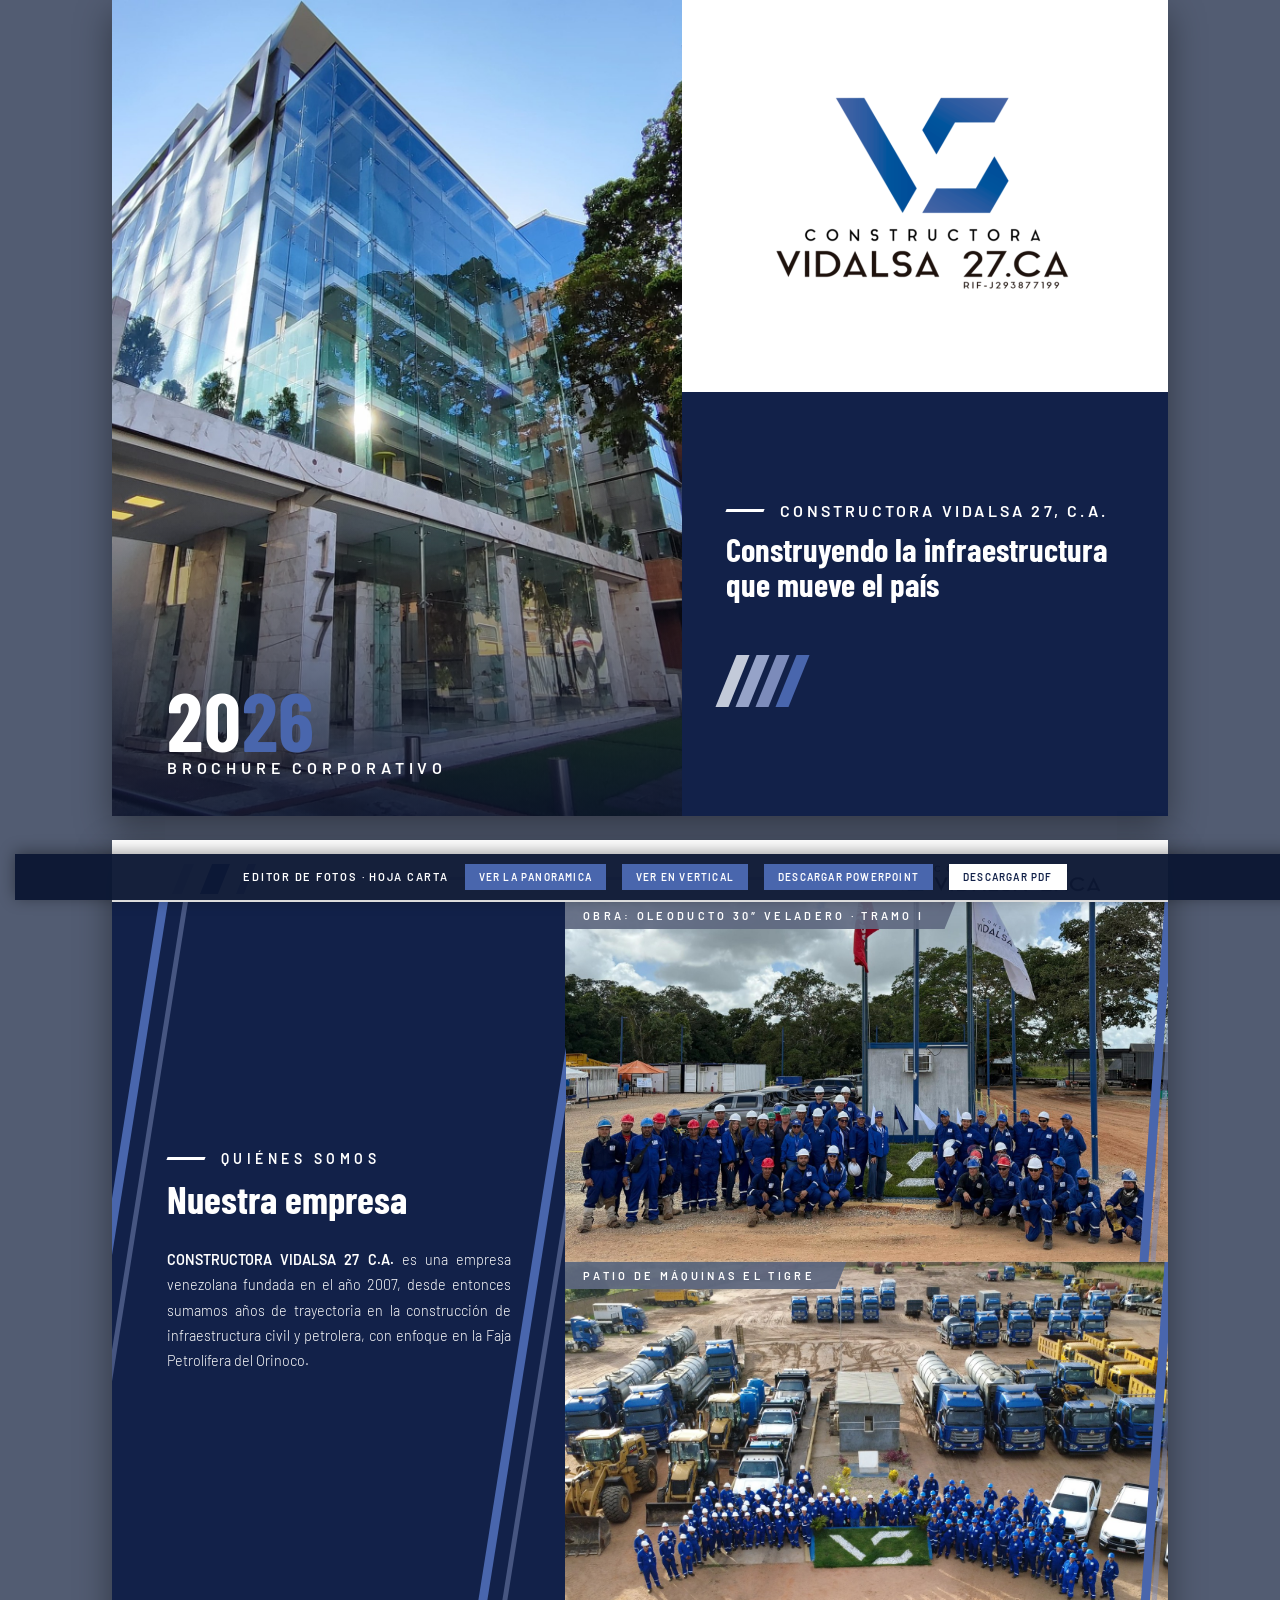
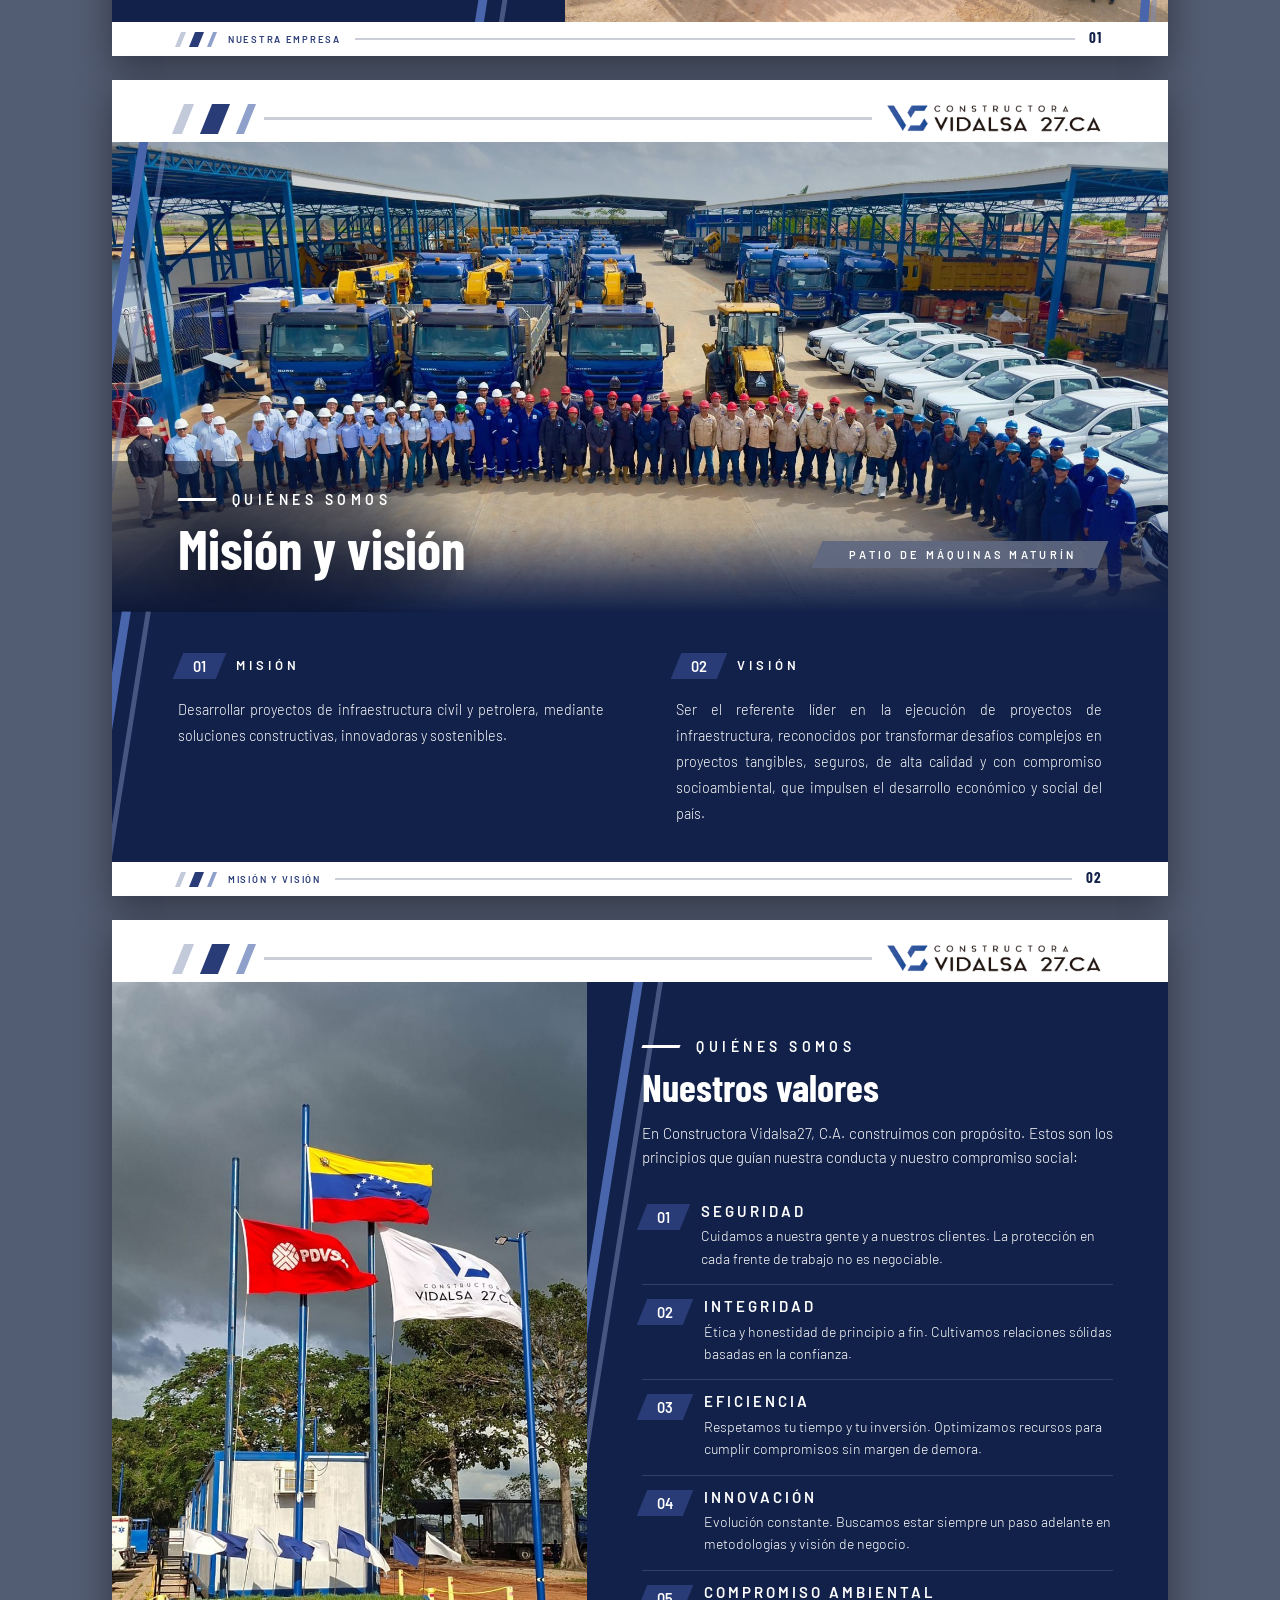
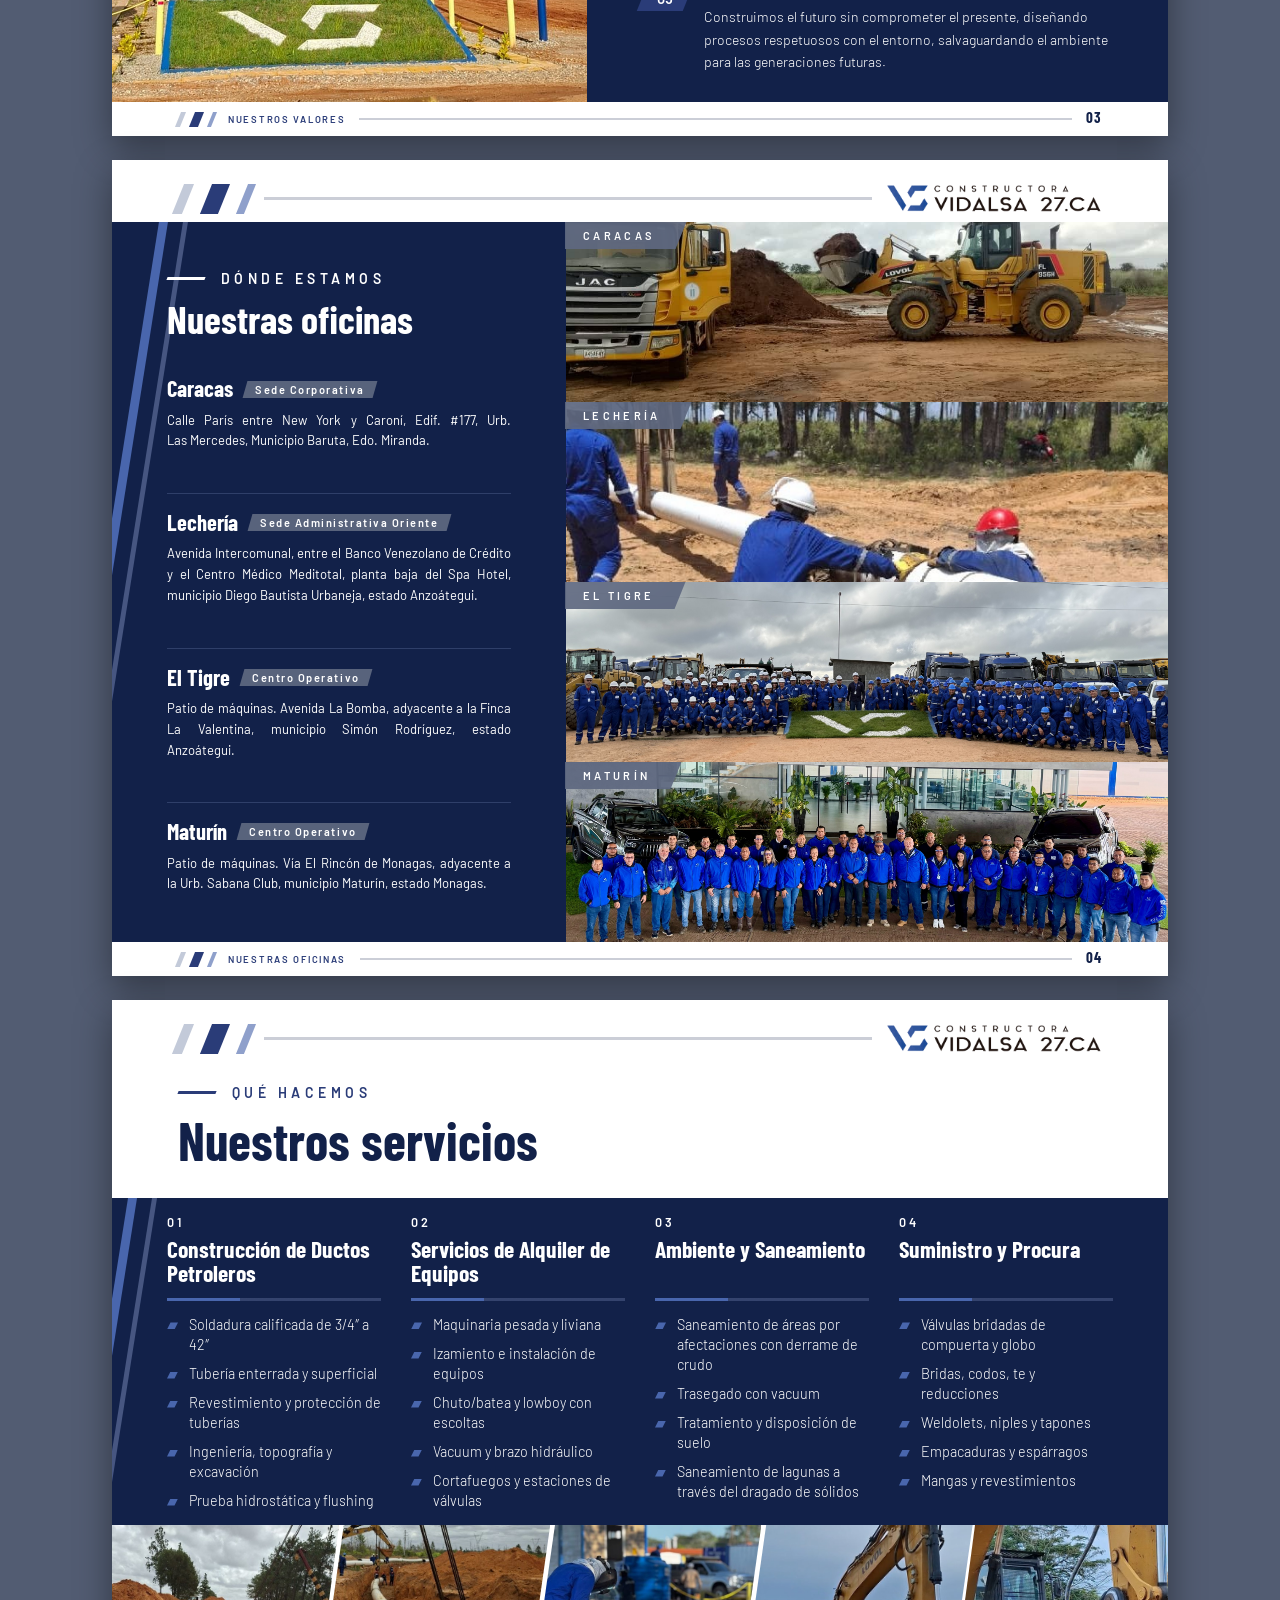
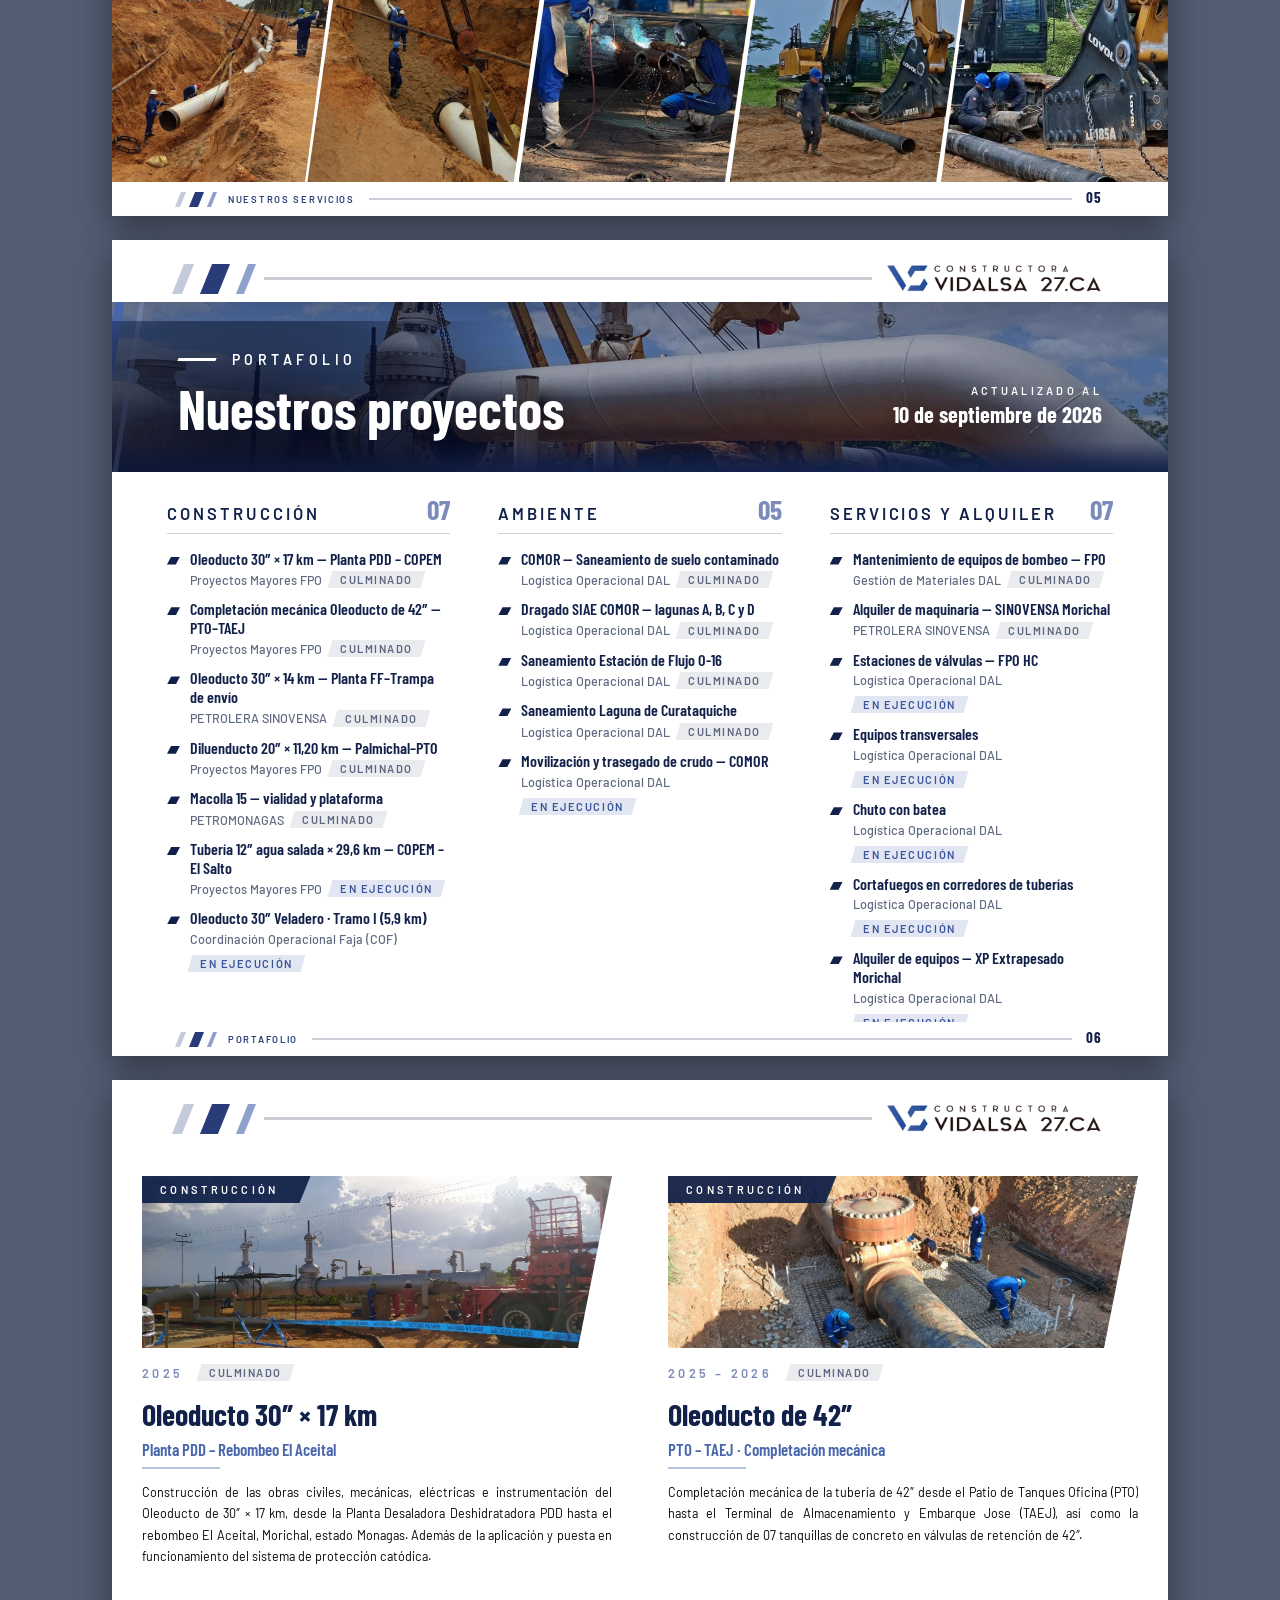
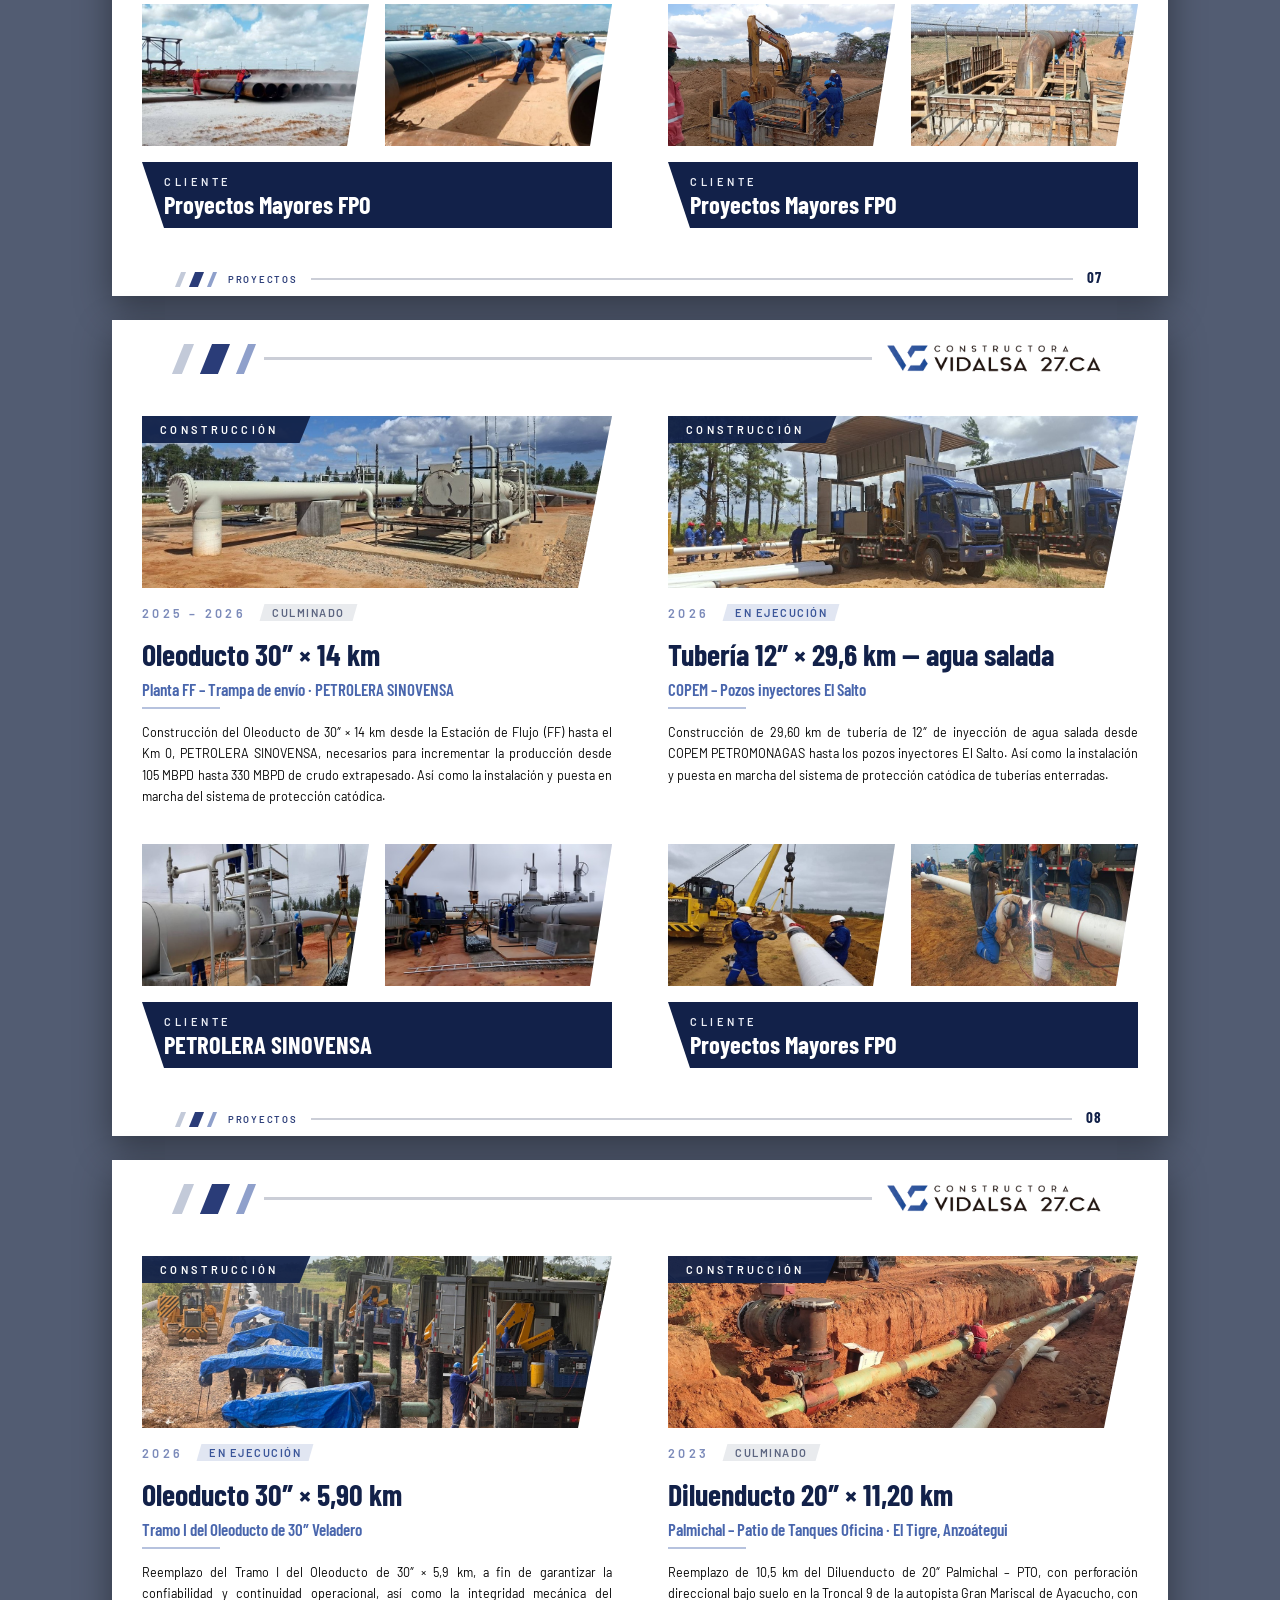
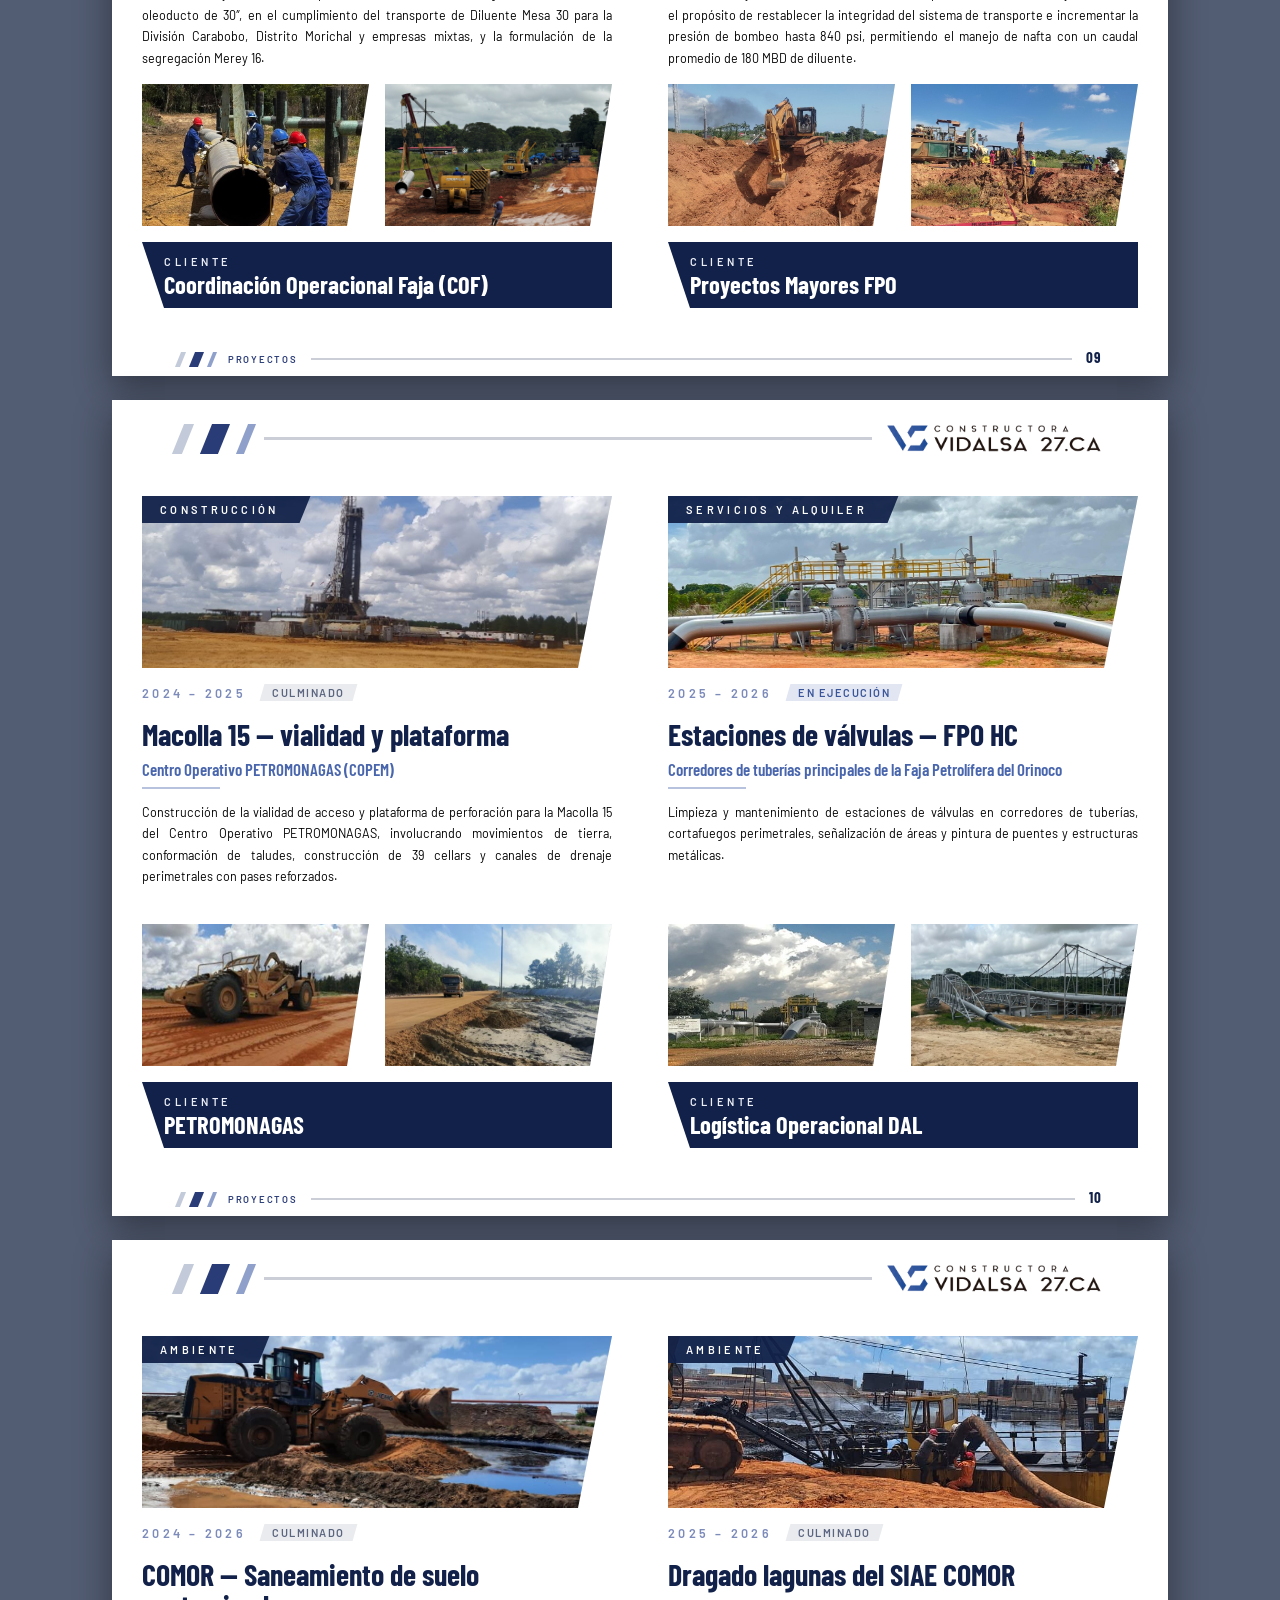
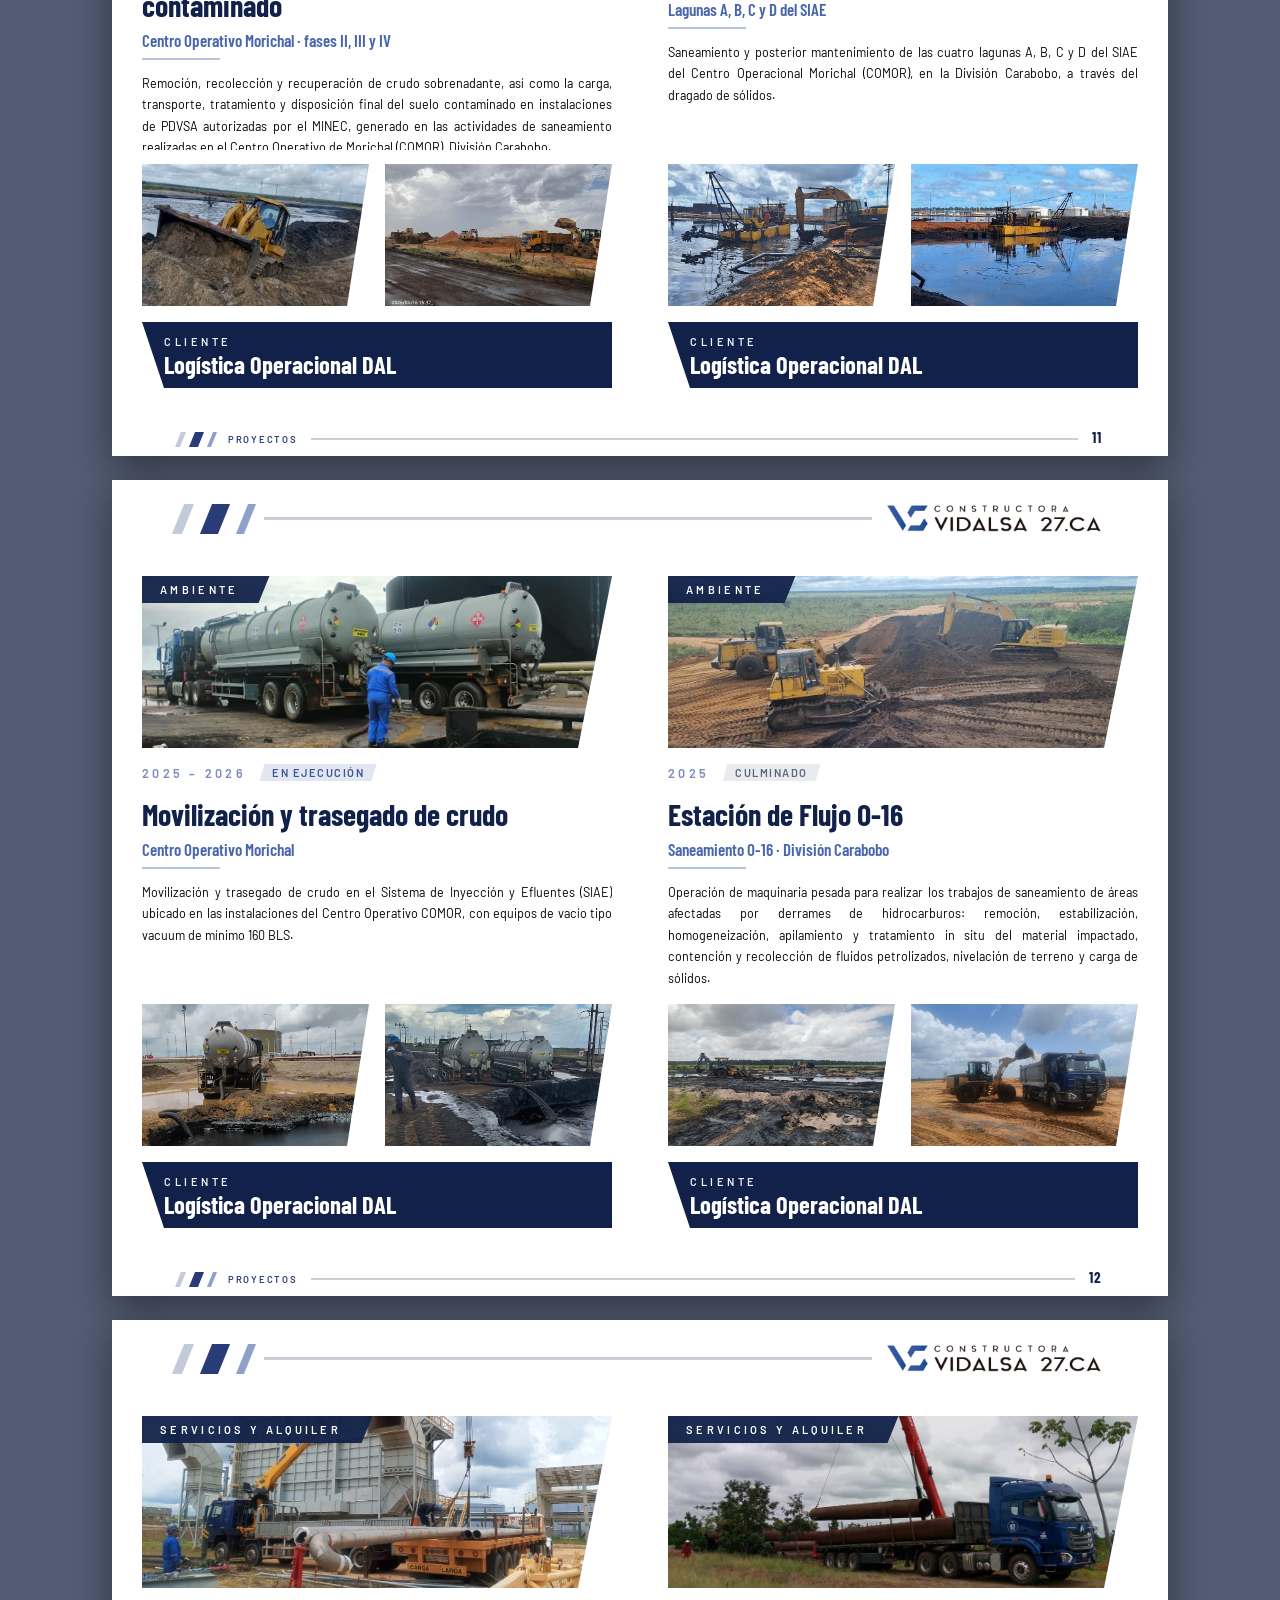
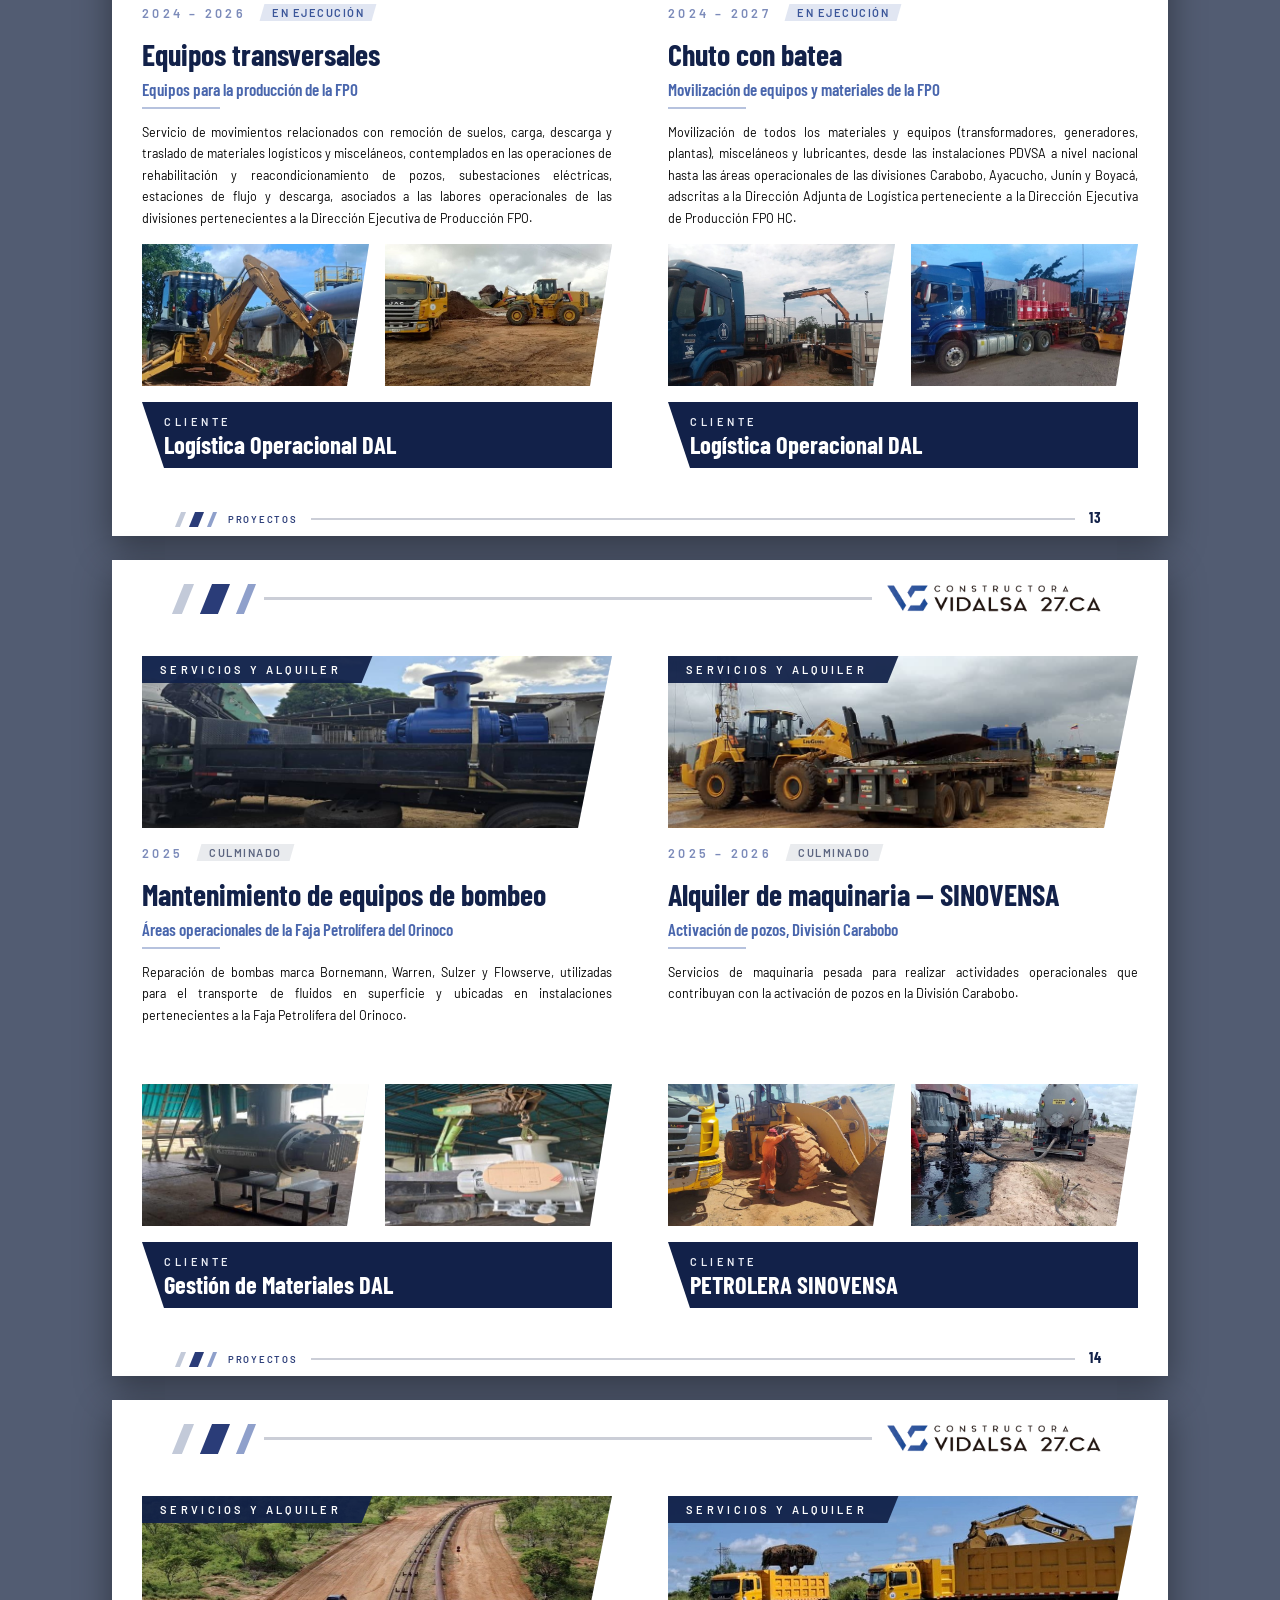
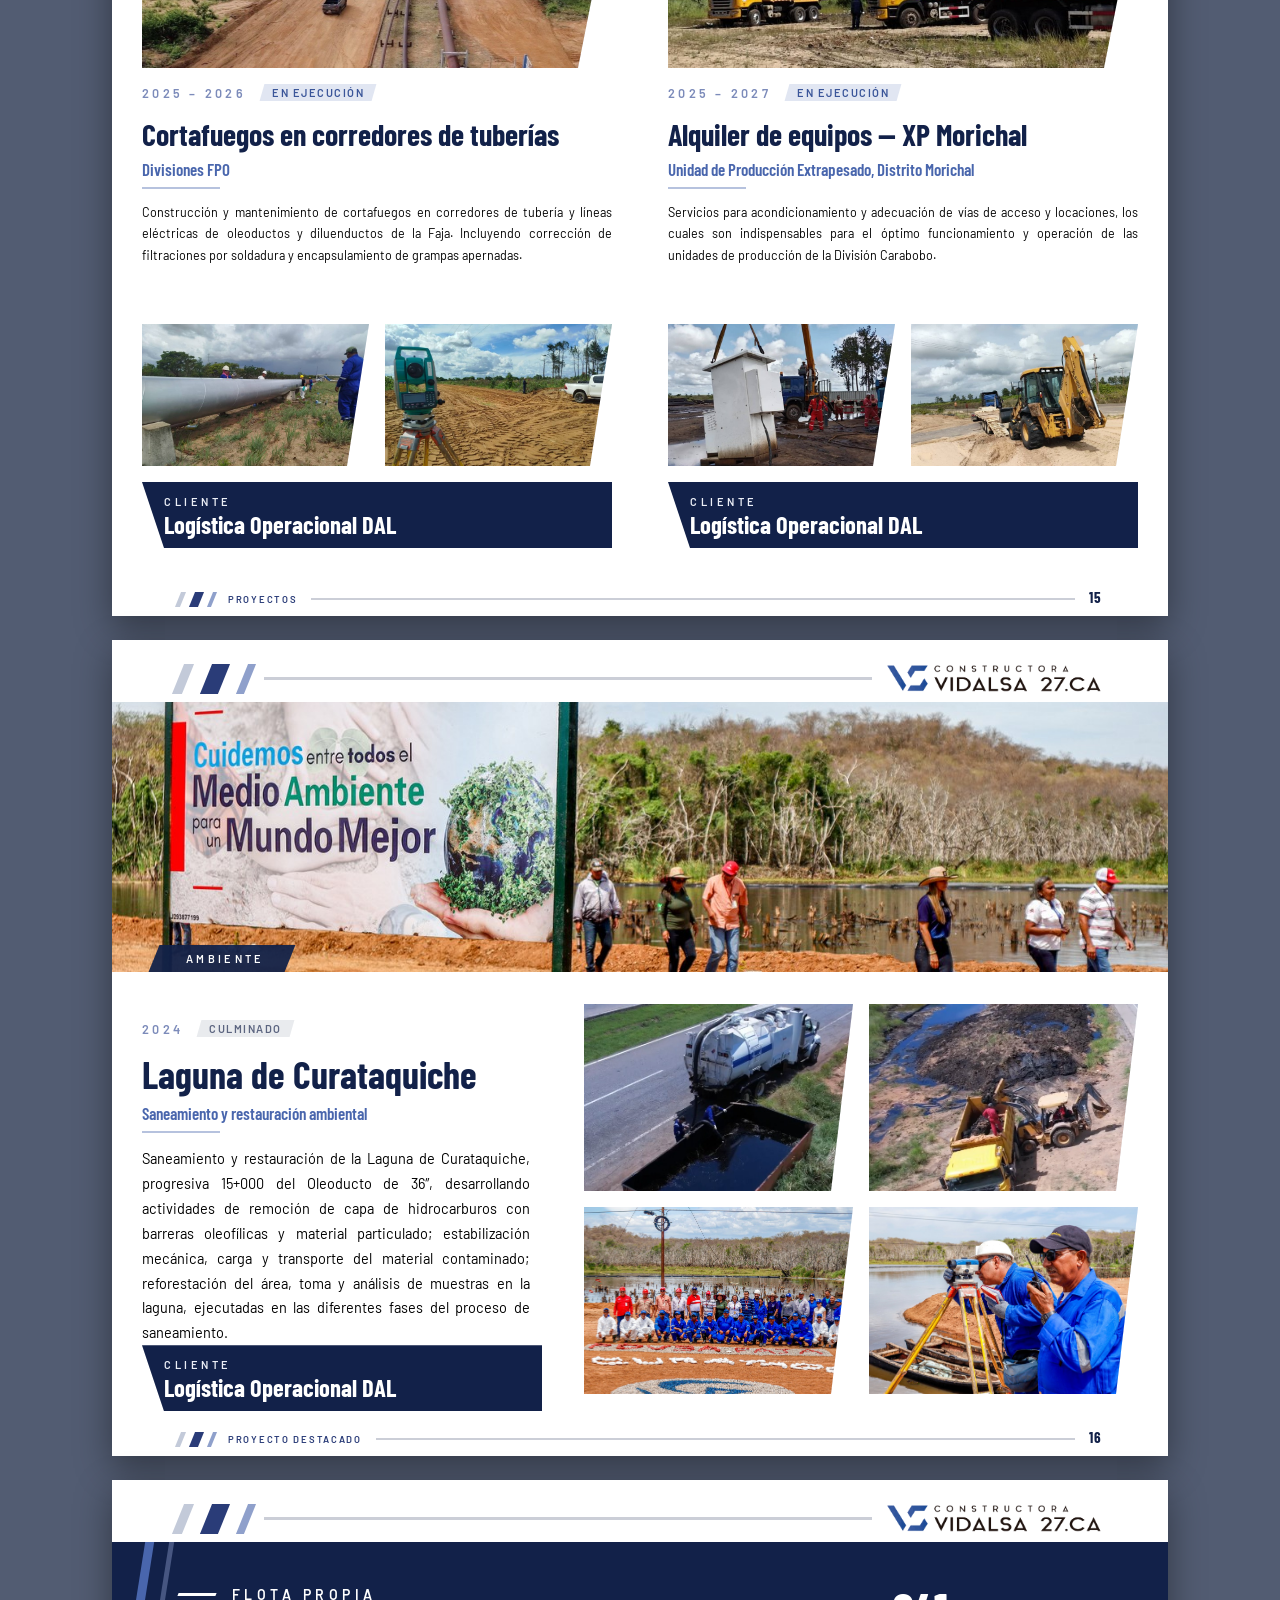
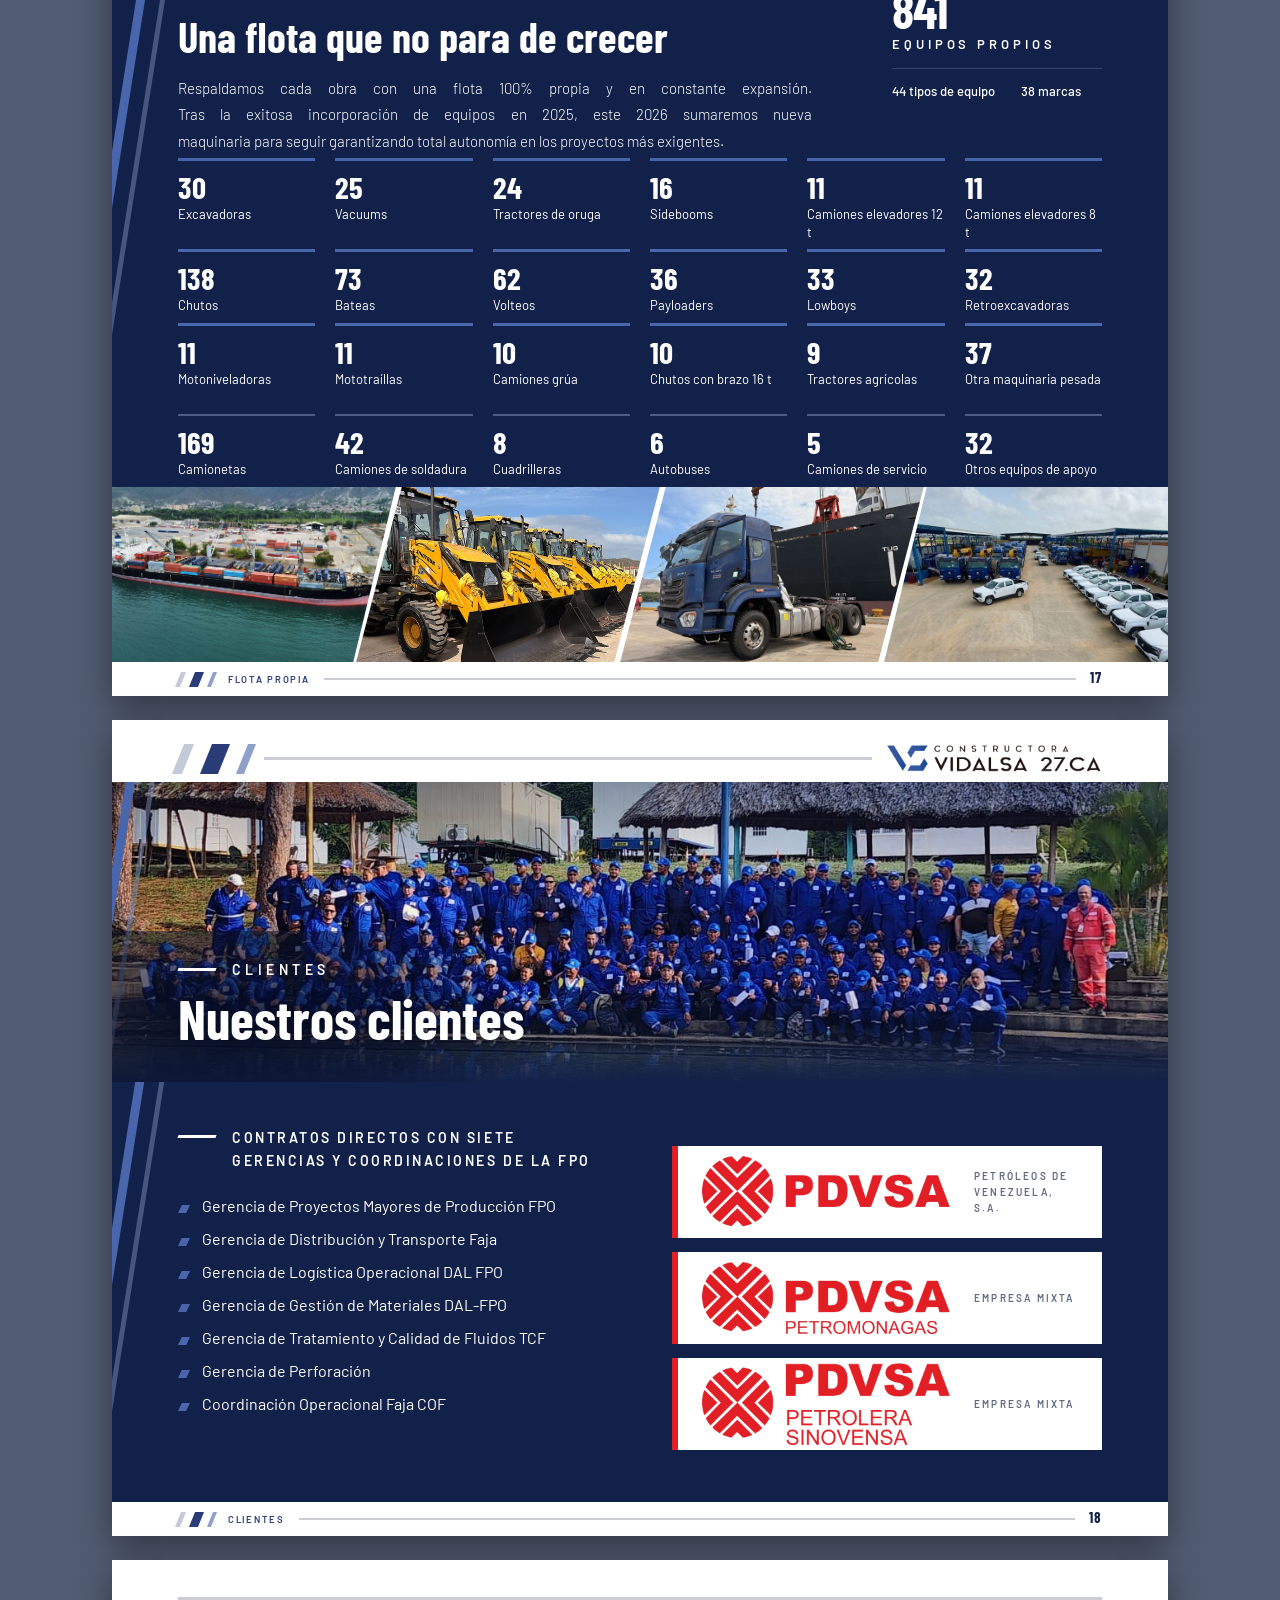
==== commit 44bda459: "Todos los parrafos justificados y el rotulo CLIENTE mas claro JUSTIFICADOS los cinco parrafos largos" ====
--- a/carta.html
+++ b/carta.html
@@ -738,13 +738,21 @@
 .pilar-cab h3{color:#fff;font-family:"Barlow",sans-serif;font-weight:600;font-size:13px;letter-spacing:.3em}
 /* 14px, el mismo tamano que .srv li -"Nuestros servicios"-: el usuario lo
    pidio igual al de esa lista. */
-/* Sin justificar, por lo mismo que .ct p: aqui los dos pilares van uno al lado
-   del otro y cada columna es media lamina; con palabras largas -"infraestruc-
-   tura", "constructivas"- cuadrar el canto derecho abria huecos entre palabras
-   y la Mision se leia a saltos. En la panoramica solo se justifica .qs-texto,
-   que se lleva una columna ancha. De pie estos dos parrafos SI van
-   justificados, porque alli se apilan (ver .l-nosotros .pilar p, vertical.css). */
-.pilar p{color:#fff;font-weight:300;font-size:14.5px;line-height:1.82}
+/* JUSTIFICADOS, los cinco parrafos largos del brochure. Lo pidio el usuario el
+   2026-09-10 -"todos los textos deben estar justificados"- y va contra lo que
+   decia esta hoja hasta hoy, asi que queda escrito por que se cambio y a que
+   hay que mirar: en la panoramica y en la carta estos parrafos viven en
+   columnas de media lamina, y cuadrar el canto derecho reparte el sobrante
+   entre pocos huecos, que es lo que abre rios entre palabras.
+   Lo que lo hace viable es hyphens:auto: con lang="es" en el <html> el
+   navegador parte las palabras largas -"infraestruc-tura", "socioambien-tal",
+   "constructi-vas"- al final del renglon en vez de estirar los espacios de uno
+   solo. Es el mismo par que ya llevaban .qs-texto y, en la hoja de pie, la
+   Mision y la Vision.
+   Si un dia se cambia uno de estos textos, mirar que el interpalabra siga
+   parejo: el riesgo no desaparece, solo se reduce. */
+.pilar p{color:#fff;font-weight:300;font-size:14.5px;line-height:1.82;
+  text-align:justify;hyphens:auto}
 
 /* =====================================================  2b. VALORES  ===
    Foto a toda la altura en el lado izquierdo -.va-foto-, panel navy a la
@@ -768,6 +776,7 @@
   width:calc(var(--ancho-lamina) * .55 - 2 * var(--lado-medio))}
 .l-valores h2{color:#fff;font-size:38.5px;margin-top:12px}
 .l-valores .va-cab p{margin-top:14px;font-size:15px;line-height:1.6;font-weight:300;
+  text-align:justify;hyphens:auto;
   color:#fff}
 .va-lista{position:absolute;left:var(--lado-medio);top:222px;z-index:4;
   width:calc(var(--ancho-lamina) * .55 - 2 * var(--lado-medio));
@@ -854,7 +863,8 @@
 .estado.sede{background:rgba(95,105,128,.92)}
 .estado.sede b{color:#fff}
 .l-oficinas .ofi-lista h3{color:#fff;font-size:22.5px;line-height:1.12}
-.l-oficinas .ofi-lista p{font-size:13px;line-height:1.6;color:#fff;margin-top:8px}
+.l-oficinas .ofi-lista p{font-size:13px;line-height:1.6;color:#fff;margin-top:8px;
+  text-align:justify;hyphens:auto}
 
 /* ==================================================  3. SERVICIOS  ===== */
 .cabecera{position:absolute;left:var(--lado);top:46px;width:calc(var(--ancho-lamina) - 2 * var(--lado))}
@@ -981,7 +991,9 @@
    Y se corta EN SILENCIO, que es lo peor: el texto no se ve faltar.
    Para subirla hay que acortar esa descripcion en contenido.py o darle mas
    alto a la ficha; mientras tanto, esta se queda. */
+/* Justificado y con hyphens, como los demas: ver la nota de .pilar p. */
 .desc{margin-top:13px;font-size:12.5px;line-height:1.72;color:#000;
+  text-align:justify;hyphens:auto;
   flex:1 1 auto;min-height:0;overflow:hidden}
 .minis{flex:none;padding-top:14px;display:grid;grid-template-columns:1fr 1fr;gap:16px}
 .minis figure{height:142px;overflow:hidden;background:var(--hielo);
@@ -989,7 +1001,12 @@
 .minis img{width:100%;height:100%;transition:transform .6s ease}
 .caja-cliente{flex:none;margin-top:16px;height:66px;background:var(--navy);color:#fff;
   padding:13px 22px;clip-path:polygon(0 0,100% 0,100% 100%,22px 100%)}
-.caja-cliente .rot{display:block;font-size:11px;font-weight:600;letter-spacing:.32em;color:var(--azul-palido)}
+/* El rotulo "CLIENTE" en HIELO y no en azul palido: a 11 px, con .32em de
+   tracking y sobre el navy de la caja, el #AEBCE0 se apagaba y costaba leerlo.
+   Lo pidio el usuario el 2026-09-10. El #EBEEF6 es el mismo blanco roto que ya
+   usa el brochure -no un blanco puro- para no competir con el nombre del
+   cliente, que va debajo y en cuerpo grande. */
+.caja-cliente .rot{display:block;font-size:11px;font-weight:600;letter-spacing:.32em;color:var(--hielo)}
 .caja-cliente b{display:block;font-family:"Barlow Condensed",sans-serif;font-weight:700;font-size:24.5px;margin-top:1px}
 
 /* proyecto impar: lamina completa */
@@ -1059,7 +1076,7 @@
    como se reparte el texto entre ellos. Vale para las tres maquetas: la de pie
    lo agradece igual, que alli son cuatro. */
 .l-flota .fl-cab p{margin-top:16px;font-size:15px;line-height:1.78;font-weight:300;
-  text-wrap:balance;
+  text-wrap:balance;text-align:justify;hyphens:auto;
   color:#fff}
 .fl-total{position:absolute;right:var(--lado);top:44px;width:210px}
 .fl-total>b{display:block;font-family:"Barlow Condensed","Arial Narrow",sans-serif;
@@ -1335,7 +1352,7 @@
     <span class="velo"></span>
     <div class="rieles-banda"><i style="left:0;width:9px;background:#4966AD"></i><i style="left:24px;width:5px;background:rgba(124,139,186,.5)"></i></div>
     <div class="banda-txt"><div class="epigrafe claro">PORTAFOLIO</div><h2>Nuestros proyectos</h2></div>
-    <div class="banda-fecha"><span>ACTUALIZADO AL</span><b>9 de septiembre de 2026</b></div>
+    <div class="banda-fecha"><span>ACTUALIZADO AL</span><b>10 de septiembre de 2026</b></div>
   </div>
   <div class="pf-cols"><div class="pf-col"><header><h3>CONSTRUCCIÓN</h3><span class="cuenta">07</span></header><ol><li><span class="nom">Oleoducto 30″ × 17 km — Planta PDD – COPEM</span><span class="pie">Proyectos Mayores FPO <span class="estado lista"><b>CULMINADO</b></span></span></li><li><span class="nom">Completación mecánica Oleoducto de 42″ — PTO–TAEJ</span><span class="pie">Proyectos Mayores FPO <span class="estado lista"><b>CULMINADO</b></span></span></li><li><span class="nom">Oleoducto 30″ × 14 km — Planta FF–Trampa de envío</span><span class="pie">PETROLERA SINOVENSA <span class="estado lista"><b>CULMINADO</b></span></span></li><li><span class="nom">Diluenducto 20″ × 11,20 km — Palmichal–PTO</span><span class="pie">Proyectos Mayores FPO <span class="estado lista"><b>CULMINADO</b></span></span></li><li><span class="nom">Macolla 15 — vialidad y plataforma</span><span class="pie">PETROMONAGAS <span class="estado lista"><b>CULMINADO</b></span></span></li><li><span class="nom">Tubería 12″ agua salada × 29,6 km — COPEM – El Salto</span><span class="pie">Proyectos Mayores FPO <span class="estado marcha"><b>EN EJECUCIÓN</b></span></span></li><li><span class="nom">Oleoducto 30″ Veladero · Tramo I (5,9 km)</span><span class="pie">Coordinación Operacional Faja (COF) <span class="estado marcha"><b>EN EJECUCIÓN</b></span></span></li></ol></div><div class="pf-col"><header><h3>AMBIENTE</h3><span class="cuenta">05</span></header><ol><li><span class="nom">COMOR — Saneamiento de suelo contaminado</span><span class="pie">Logística Operacional DAL <span class="estado lista"><b>CULMINADO</b></span></span></li><li><span class="nom">Dragado SIAE COMOR — lagunas A, B, C y D</span><span class="pie">Logística Operacional DAL <span class="estado lista"><b>CULMINADO</b></span></span></li><li><span class="nom">Saneamiento Estación de Flujo O-16</span><span class="pie">Logística Operacional DAL <span class="estado lista"><b>CULMINADO</b></span></span></li><li><span class="nom">Saneamiento Laguna de Curataquiche</span><span class="pie">Logística Operacional DAL <span class="estado lista"><b>CULMINADO</b></span></span></li><li><span class="nom">Movilización y trasegado de crudo — COMOR</span><span class="pie">Logística Operacional DAL <span class="estado marcha"><b>EN EJECUCIÓN</b></span></span></li></ol></div><div class="pf-col"><header><h3>SERVICIOS Y ALQUILER</h3><span class="cuenta">07</span></header><ol><li><span class="nom">Mantenimiento de equipos de bombeo — FPO</span><span class="pie">Gestión de Materiales DAL <span class="estado lista"><b>CULMINADO</b></span></span></li><li><span class="nom">Alquiler de maquinaria — SINOVENSA Morichal</span><span class="pie">PETROLERA SINOVENSA <span class="estado lista"><b>CULMINADO</b></span></span></li><li><span class="nom">Estaciones de válvulas — FPO HC</span><span class="pie">Logística Operacional DAL <span class="estado marcha"><b>EN EJECUCIÓN</b></span></span></li><li><span class="nom">Equipos transversales</span><span class="pie">Logística Operacional DAL <span class="estado marcha"><b>EN EJECUCIÓN</b></span></span></li><li><span class="nom">Chuto con batea</span><span class="pie">Logística Operacional DAL <span class="estado marcha"><b>EN EJECUCIÓN</b></span></span></li><li><span class="nom">Cortafuegos en corredores de tuberías</span><span class="pie">Logística Operacional DAL <span class="estado marcha"><b>EN EJECUCIÓN</b></span></span></li><li><span class="nom">Alquiler de equipos — XP Extrapesado Morichal</span><span class="pie">Logística Operacional DAL <span class="estado marcha"><b>EN EJECUCIÓN</b></span></span></li></ol></div></div>
 </div><div class="pie-hoja"><div class="hoja-rieles"><i style="left:0px;width:5px;background:#C3CAD9"></i><i style="left:14px;width:9px;background:#2A3C78"></i><i style="left:32px;width:4px;background:#8FA0CB"></i></div><span class="hoja-etiqueta">PORTAFOLIO</span><span class="hoja-raya"></span><b>06</b></div></section>
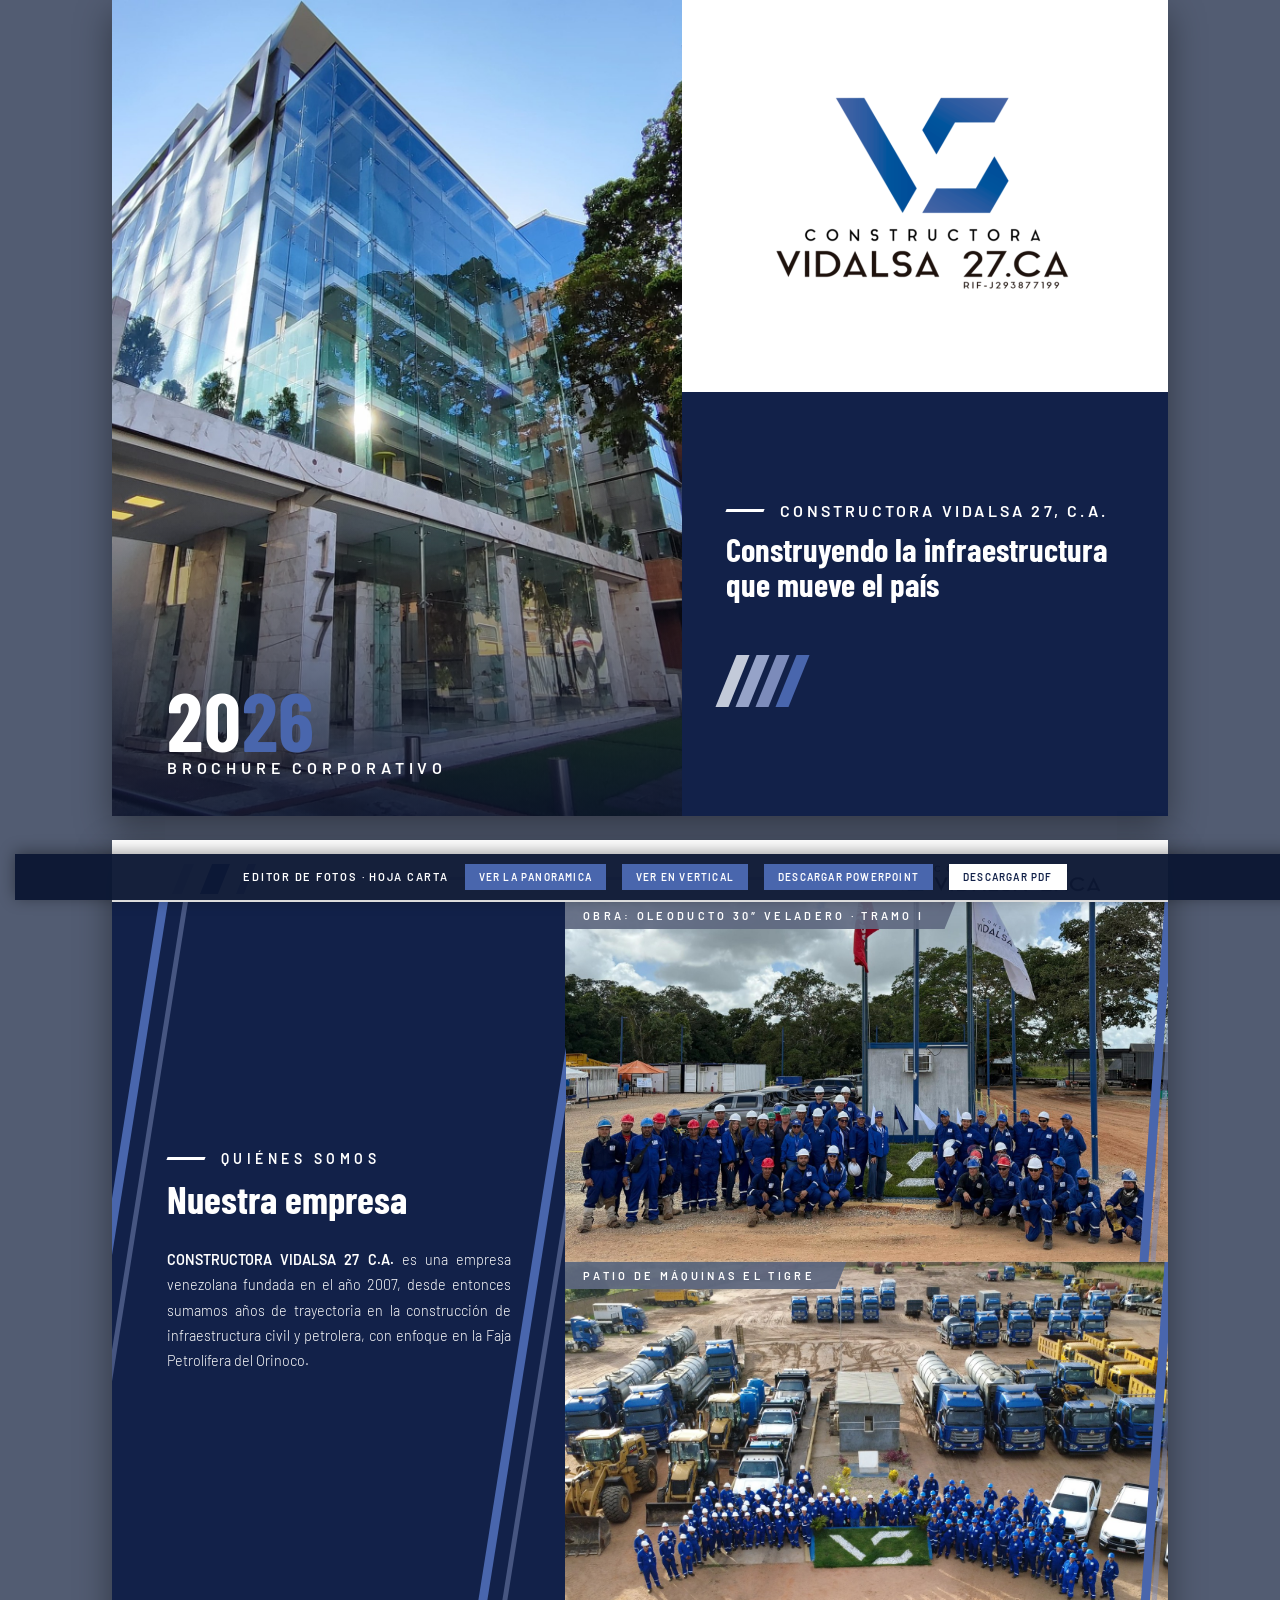
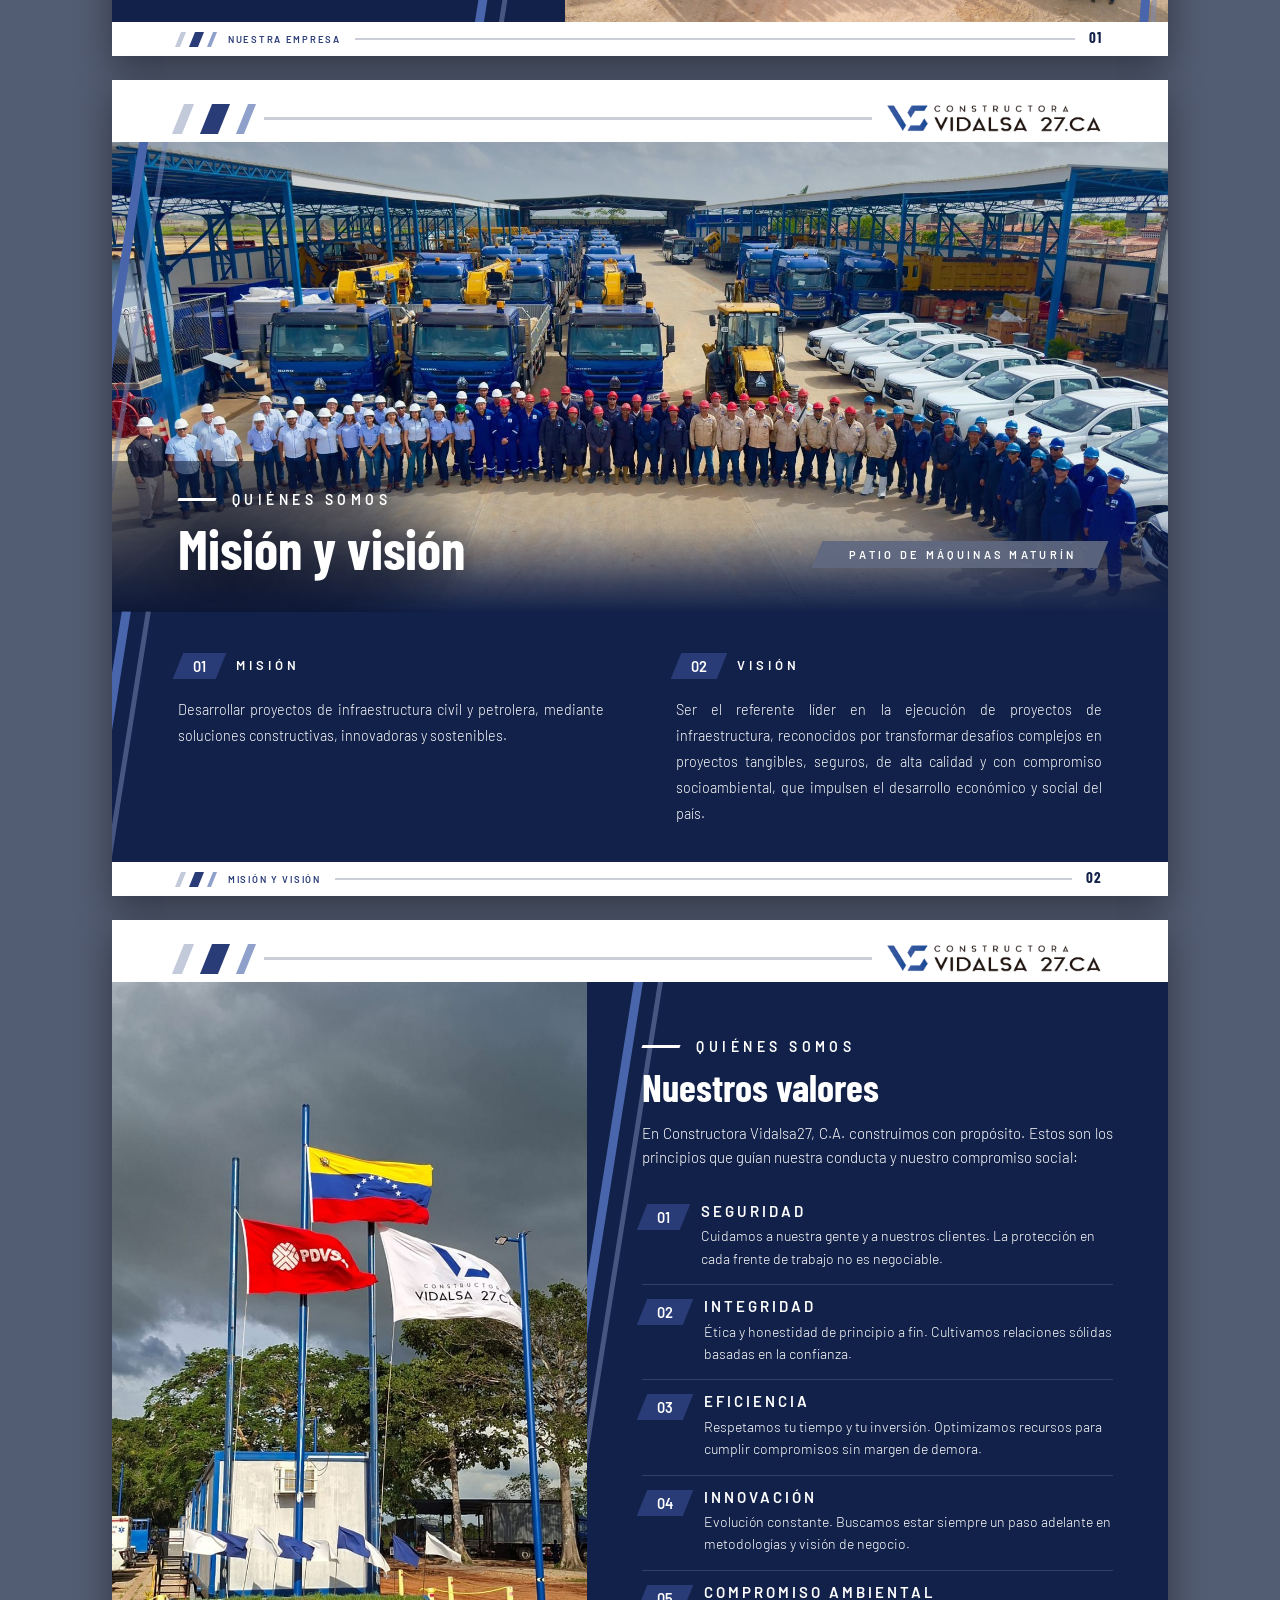
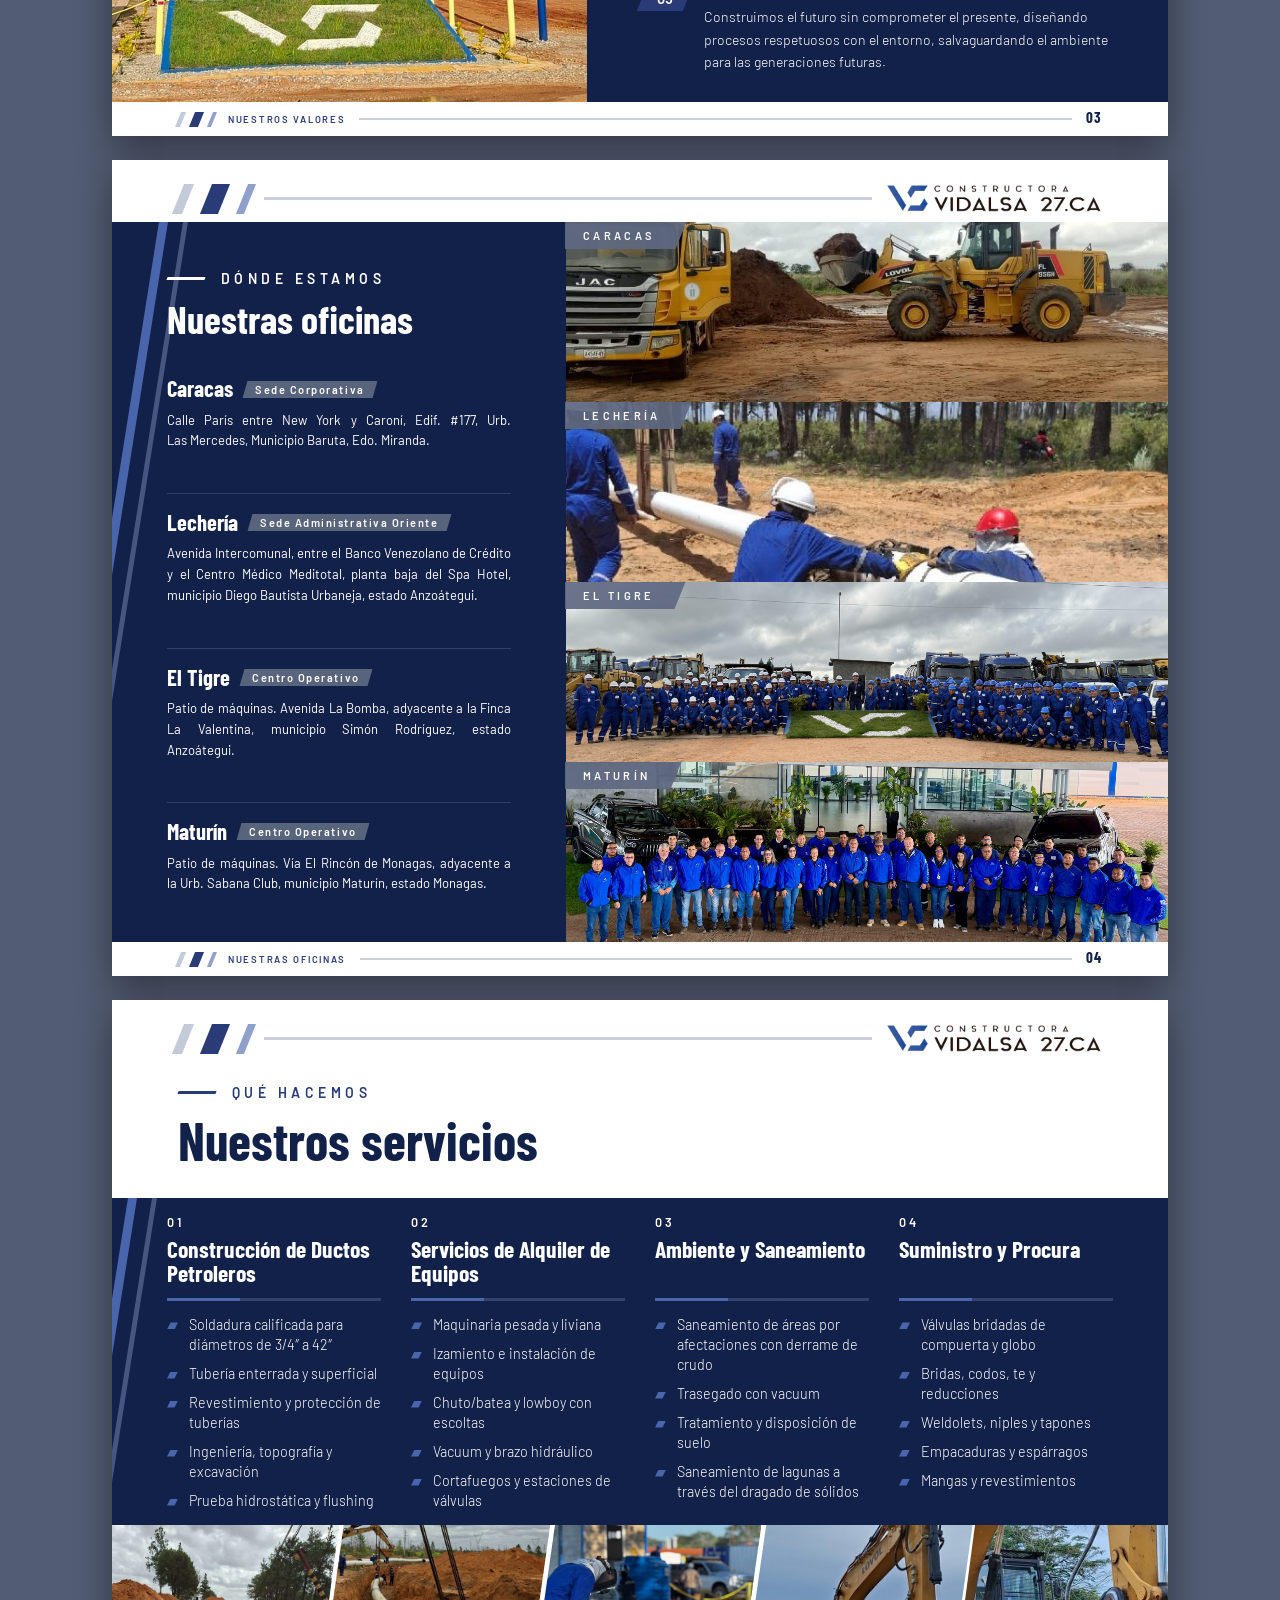
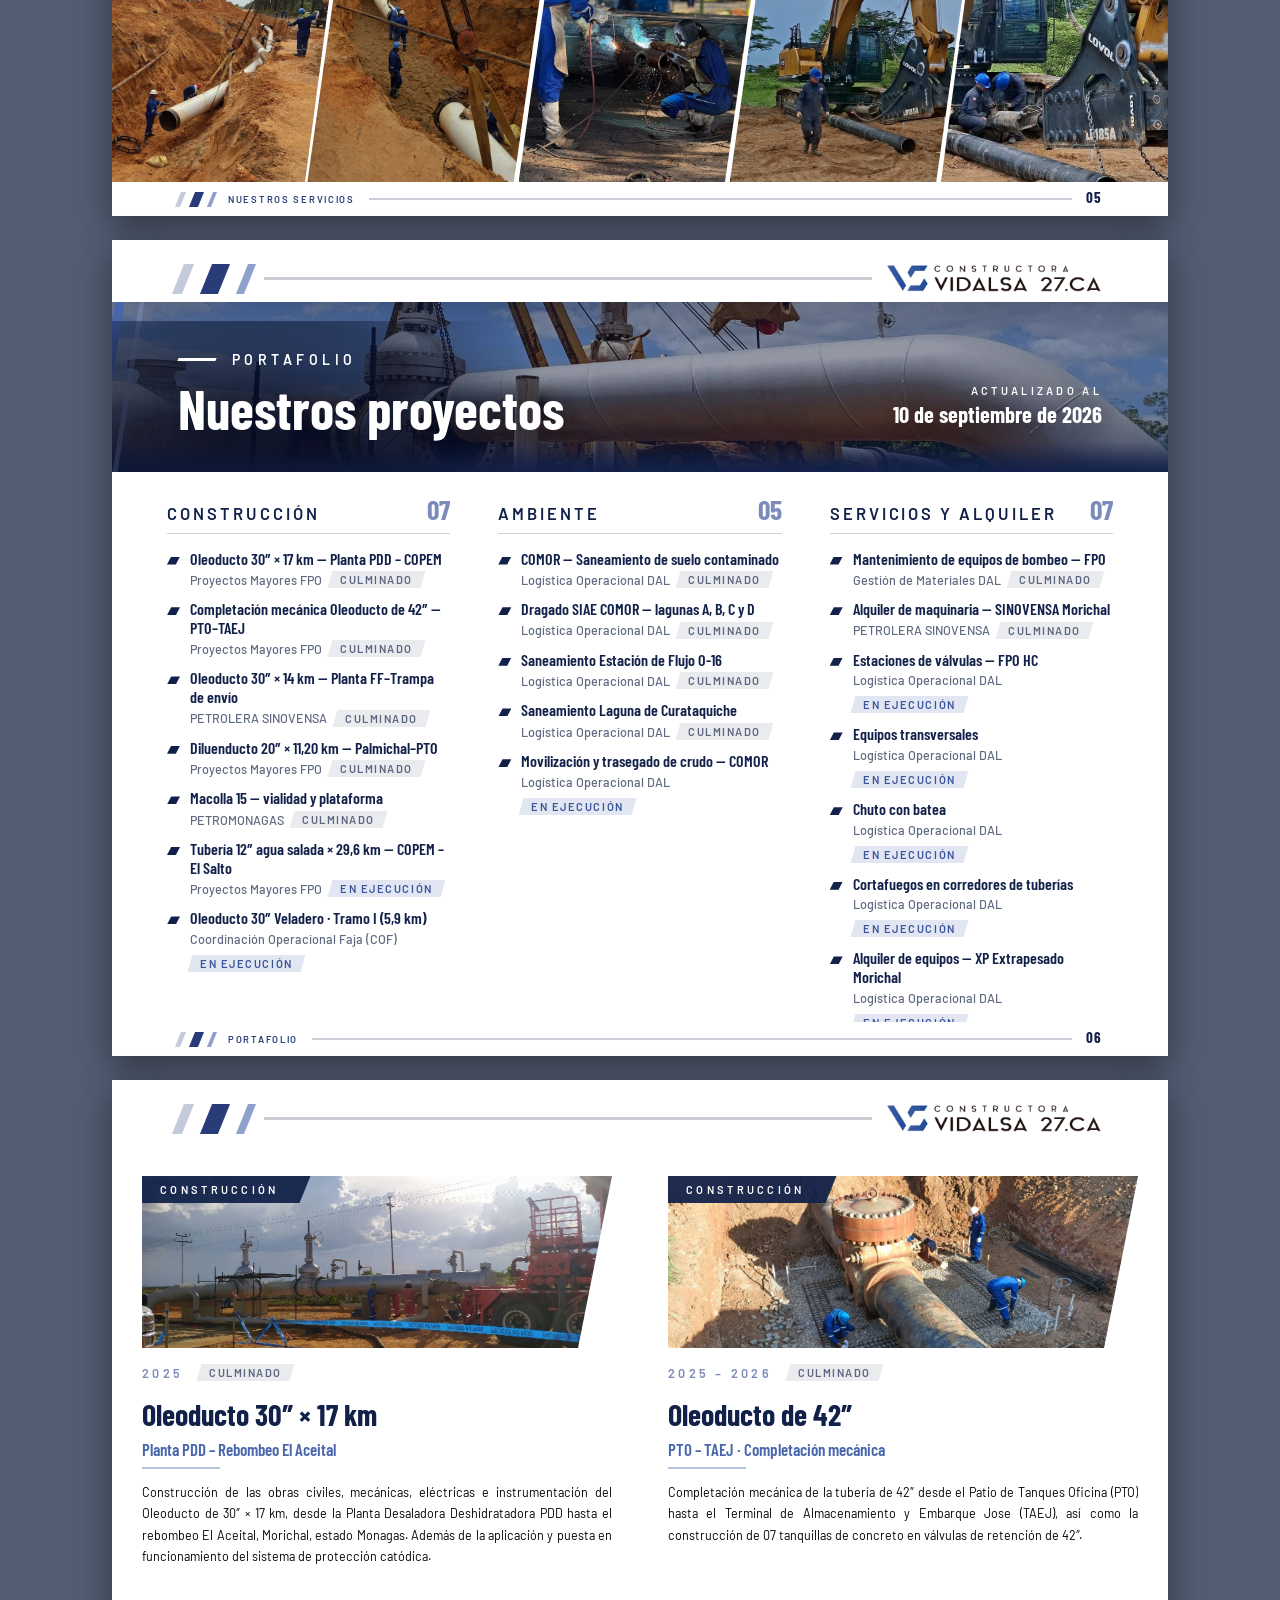
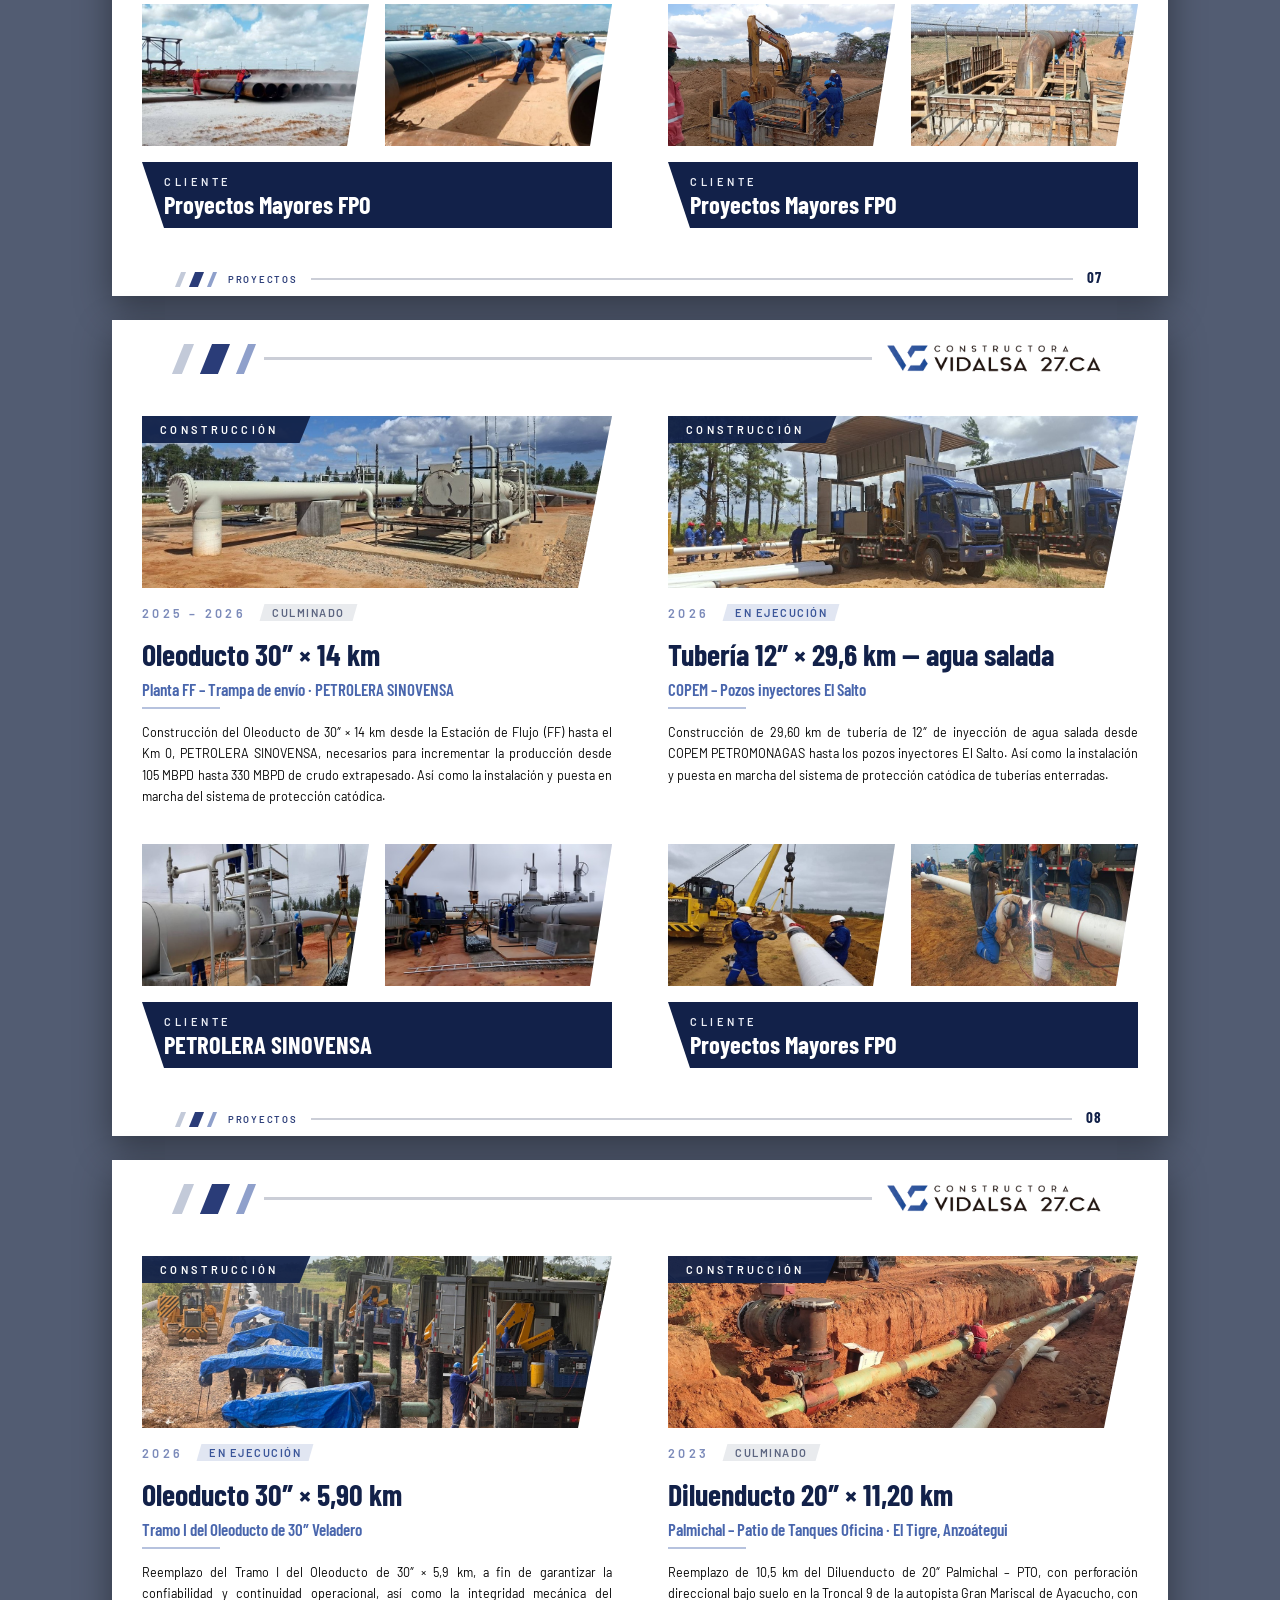
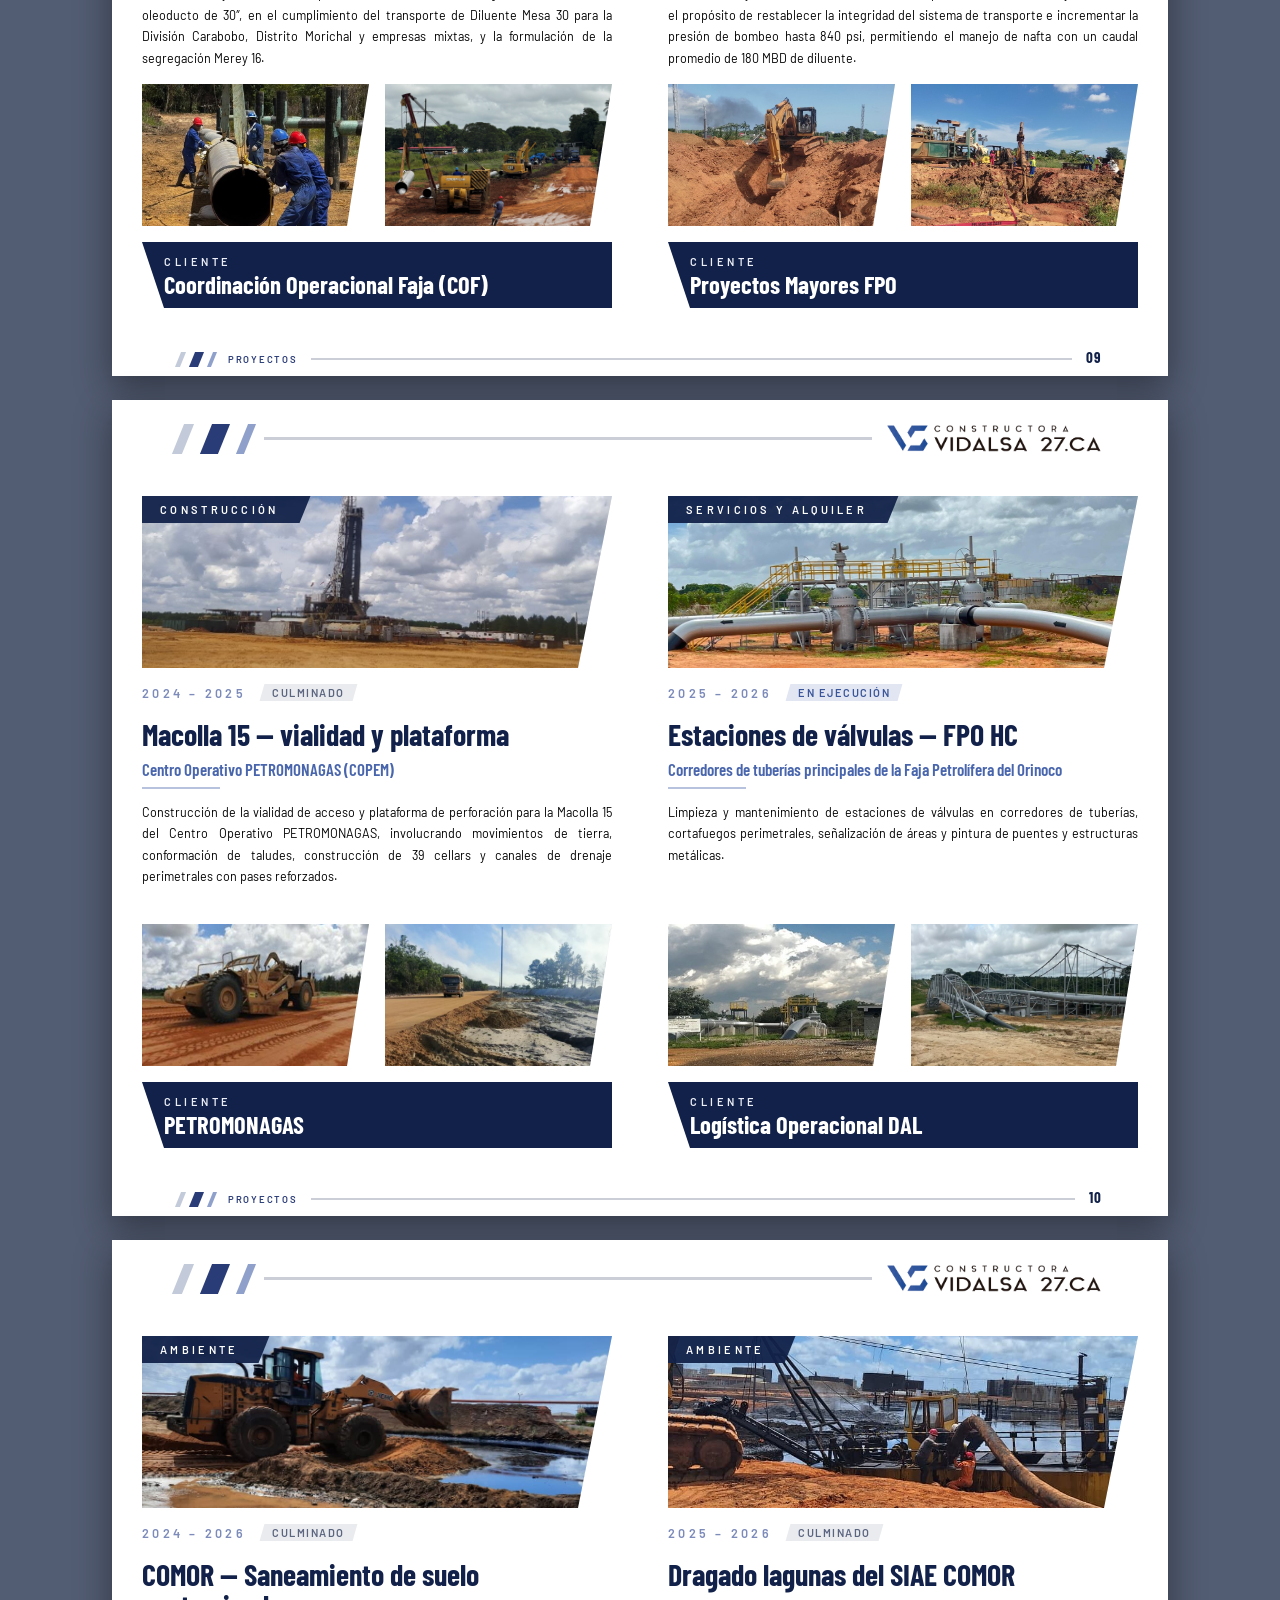
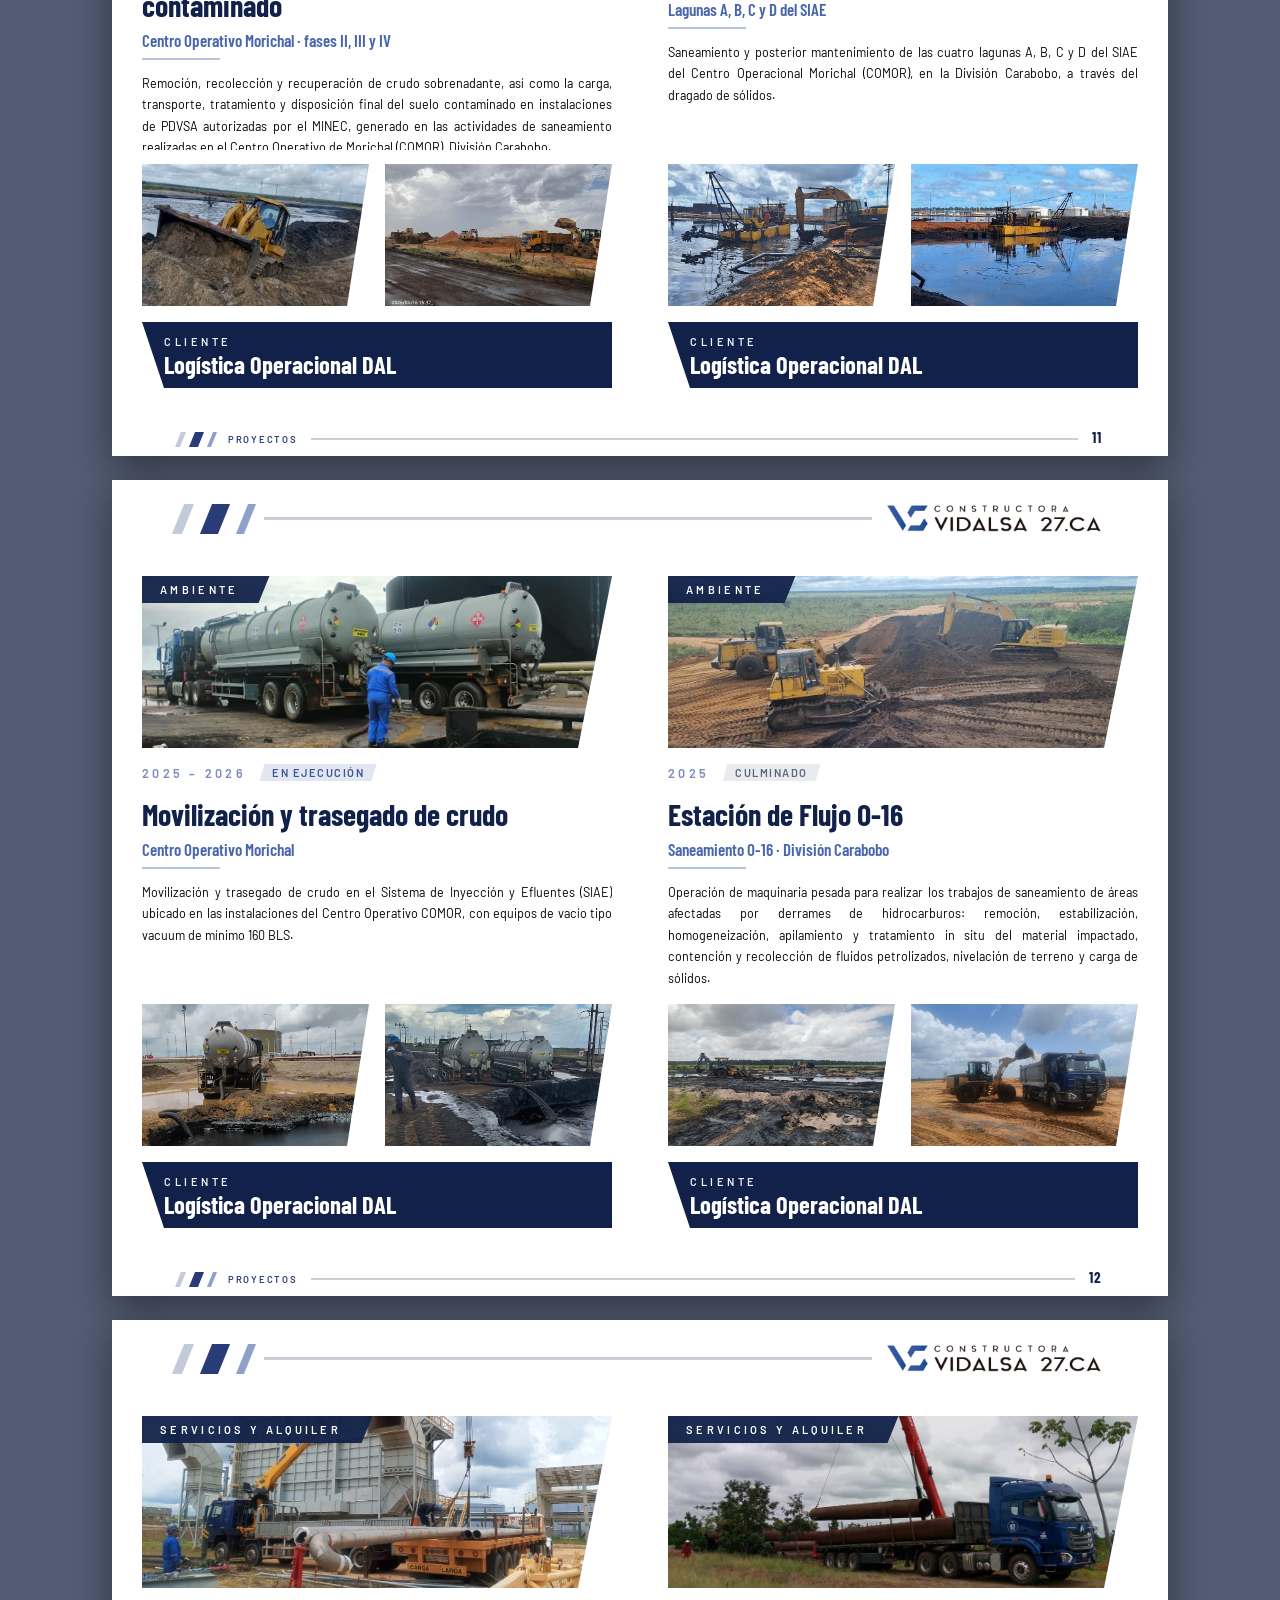
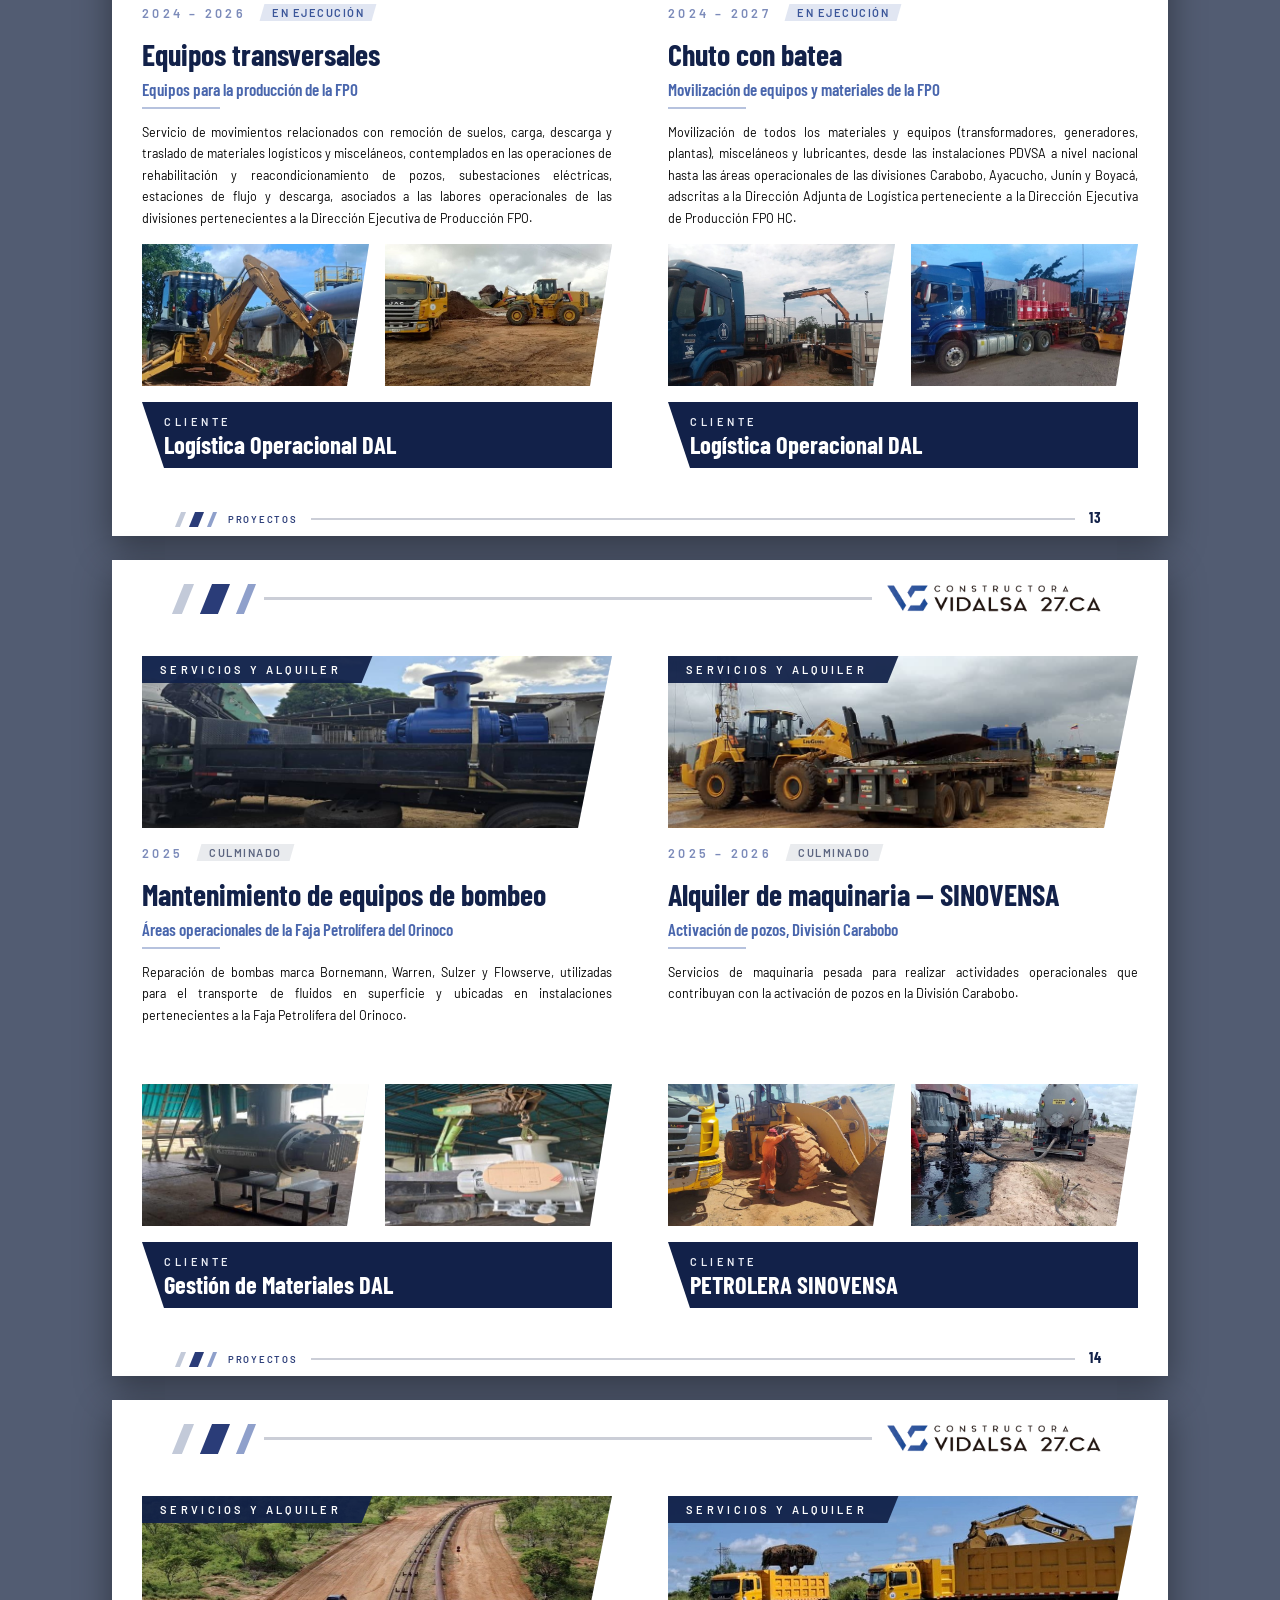
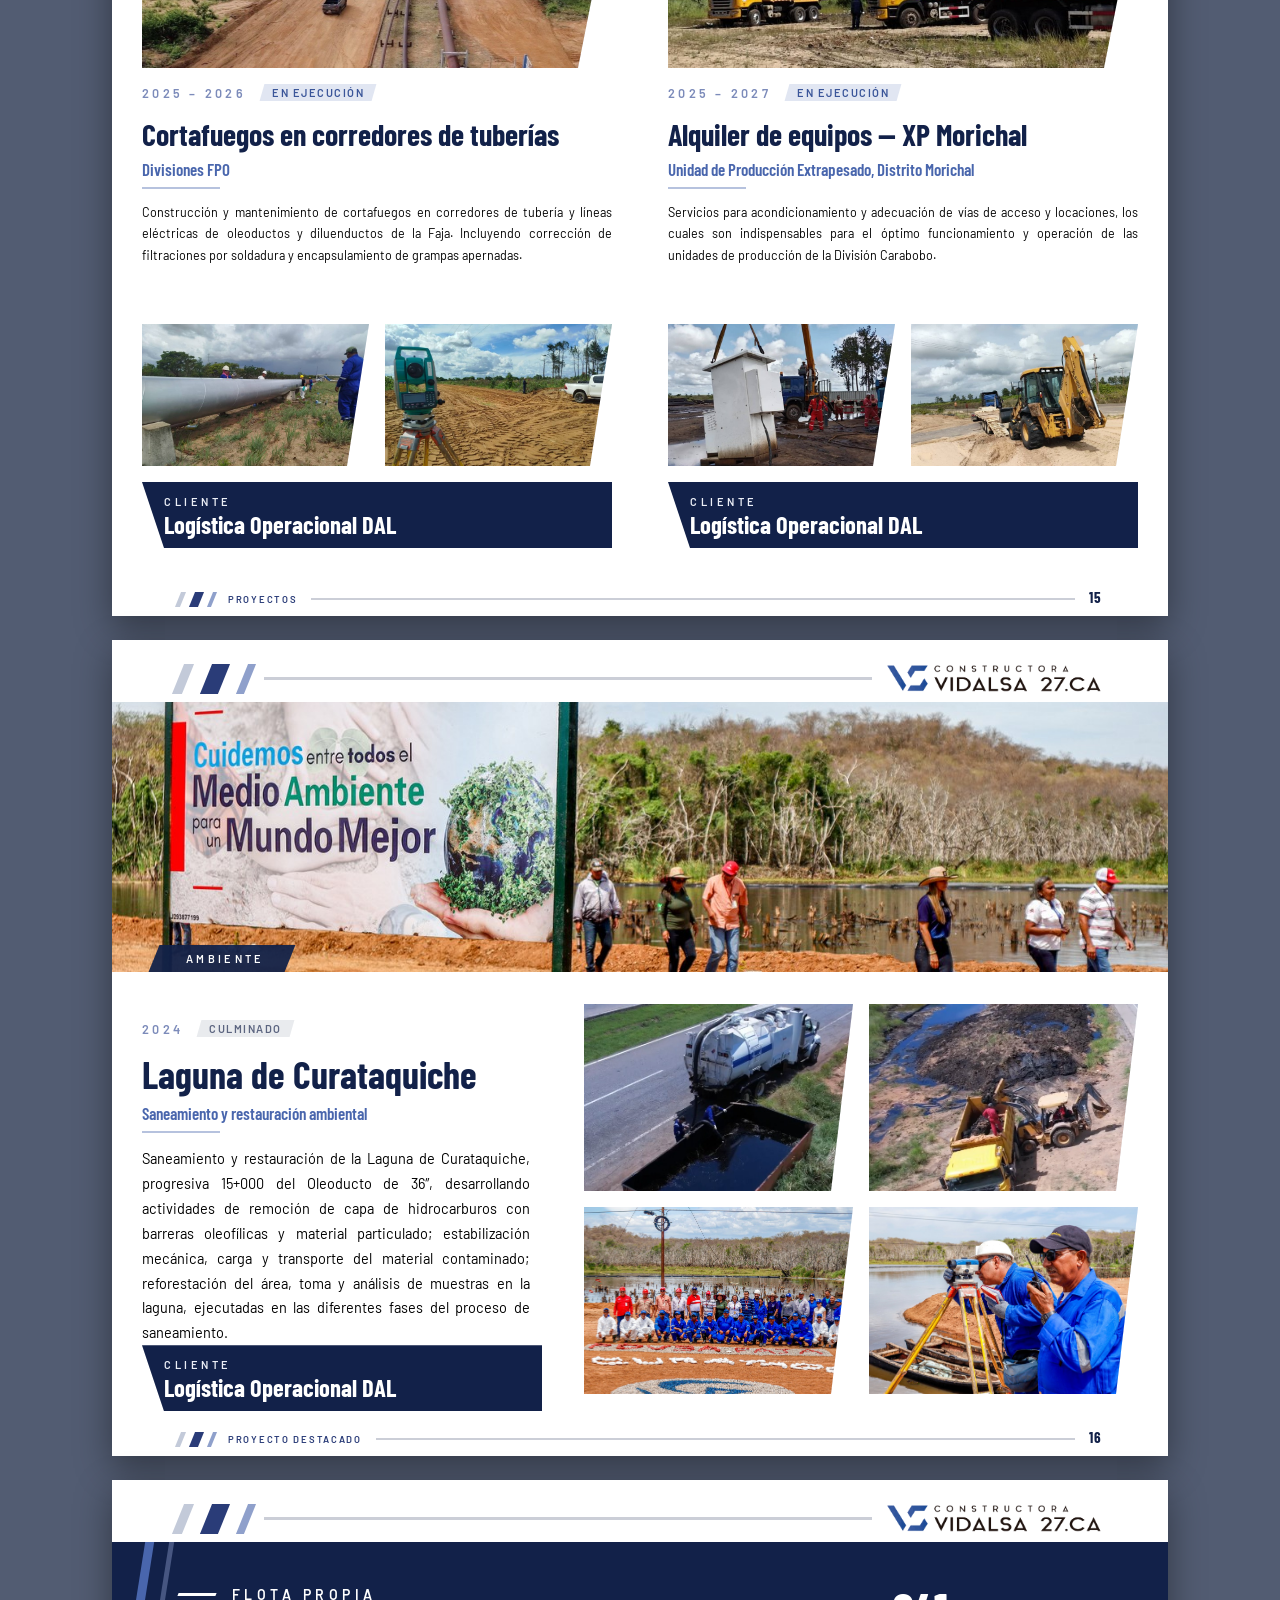
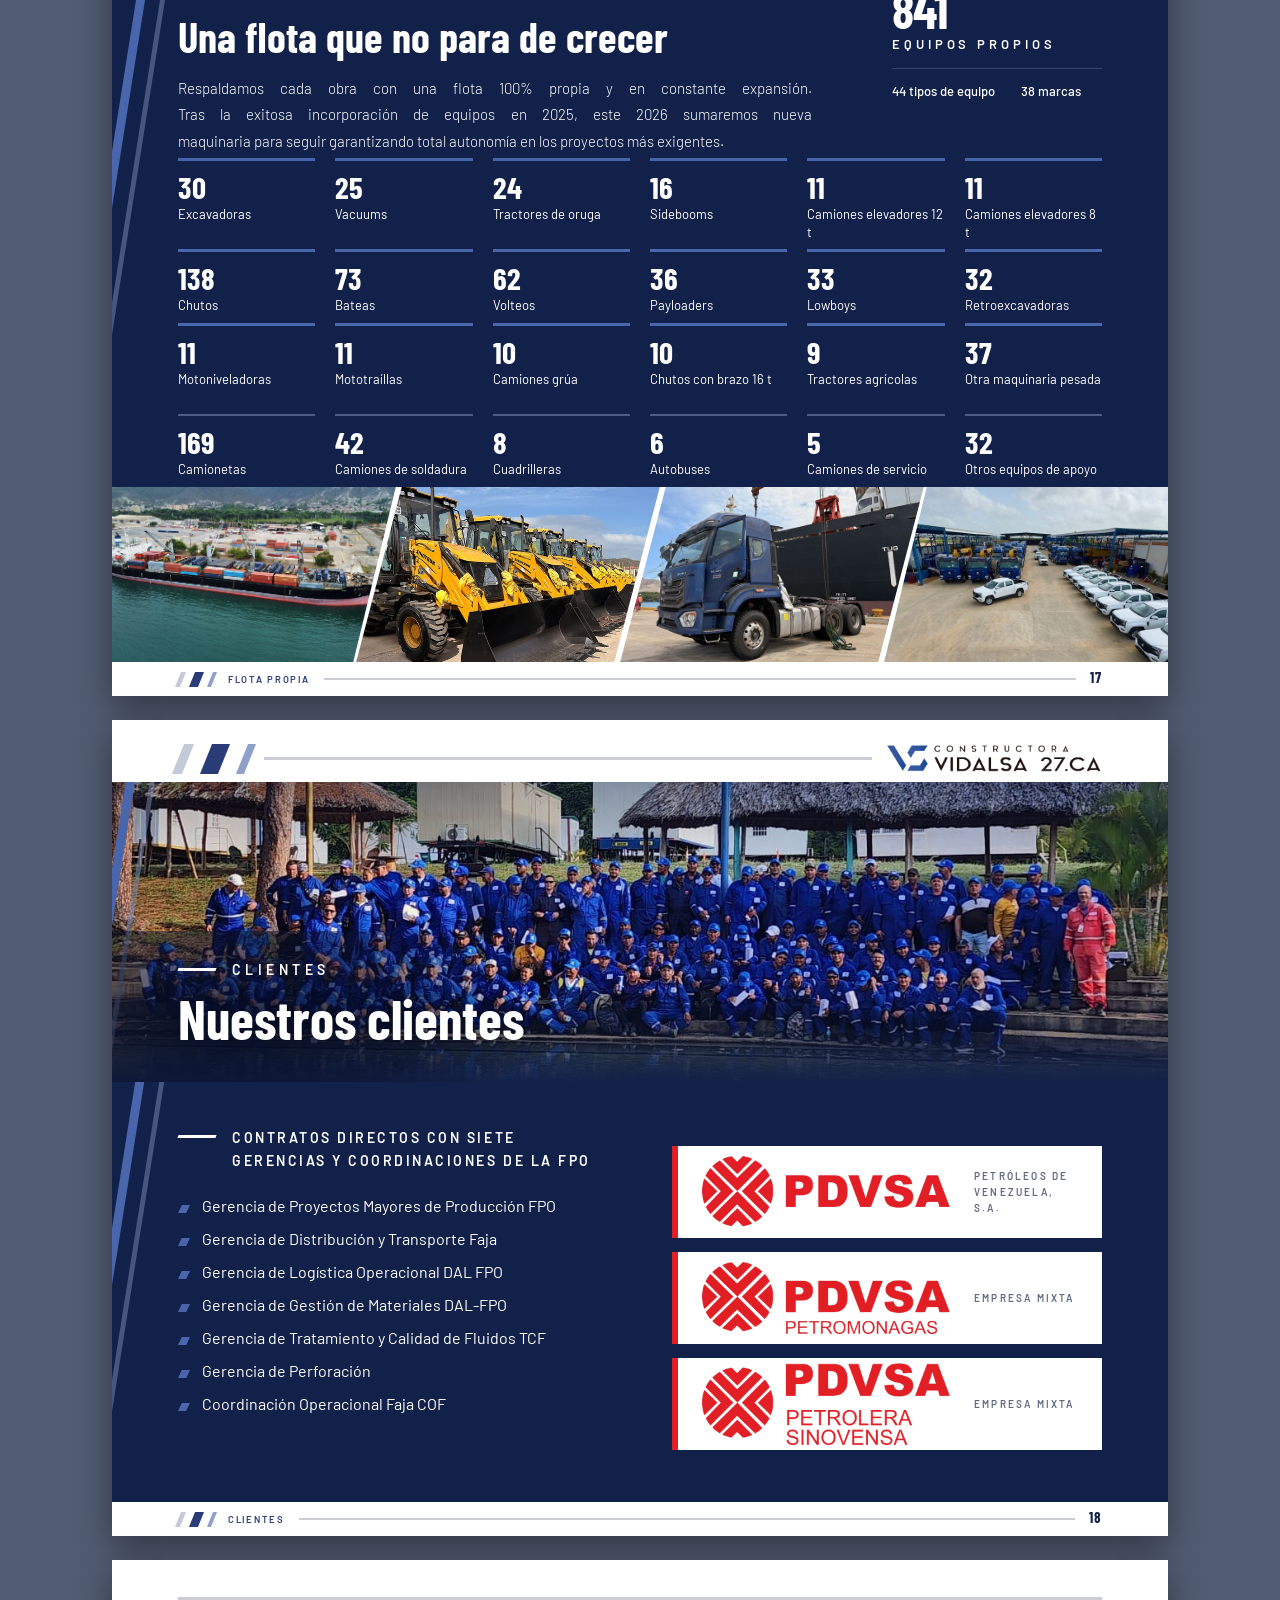
==== commit 888bfa8a: "La lamina ya no se ve entera antes de entrar con el efecto Al abrir una diapositiva se pintaba ENTER" ====
--- a/carta.html
+++ b/carta.html
@@ -1342,7 +1342,7 @@
   <div class="cabecera"><div class="epigrafe ">QUÉ HACEMOS</div><h2>Nuestros servicios</h2></div>
   <div class="panel">
     <div class="rieles-panel"><i style="left:0;width:9px;background:#4966AD"></i><i style="left:24px;width:5px;background:rgba(124,139,186,.5)"></i></div>
-    <div class="cols4"><article class="srv"><div class="num">01</div><h3>Construcción de Ductos Petroleros</h3><div class="regla"></div><ul><li>Soldadura calificada de 3/4″ a 42″</li><li>Tubería enterrada y superficial</li><li>Revestimiento y protección de tuberías</li><li>Ingeniería, topografía y excavación</li><li>Prueba hidrostática y flushing</li></ul></article><article class="srv"><div class="num">02</div><h3>Servicios de Alquiler de Equipos</h3><div class="regla"></div><ul><li>Maquinaria pesada y liviana</li><li>Izamiento e instalación de equipos</li><li>Chuto/batea y lowboy con escoltas</li><li>Vacuum y brazo hidráulico</li><li>Cortafuegos y estaciones de válvulas</li></ul></article><article class="srv"><div class="num">03</div><h3>Ambiente y Saneamiento</h3><div class="regla"></div><ul><li>Saneamiento de áreas por afectaciones con derrame de crudo</li><li>Trasegado con vacuum</li><li>Tratamiento y disposición de suelo</li><li>Saneamiento de lagunas a través del dragado de sólidos</li></ul></article><article class="srv"><div class="num">04</div><h3>Suministro y Procura</h3><div class="regla"></div><ul><li>Válvulas bridadas de compuerta y globo</li><li>Bridas, codos, te y reducciones</li><li>Weldolets, niples y tapones</li><li>Empacaduras y espárragos</li><li>Mangas y revestimientos</li></ul></article></div>
+    <div class="cols4"><article class="srv"><div class="num">01</div><h3>Construcción de Ductos Petroleros</h3><div class="regla"></div><ul><li>Soldadura calificada para diámetros de 3/4″ a 42″</li><li>Tubería enterrada y superficial</li><li>Revestimiento y protección de tuberías</li><li>Ingeniería, topografía y excavación</li><li>Prueba hidrostática y flushing</li></ul></article><article class="srv"><div class="num">02</div><h3>Servicios de Alquiler de Equipos</h3><div class="regla"></div><ul><li>Maquinaria pesada y liviana</li><li>Izamiento e instalación de equipos</li><li>Chuto/batea y lowboy con escoltas</li><li>Vacuum y brazo hidráulico</li><li>Cortafuegos y estaciones de válvulas</li></ul></article><article class="srv"><div class="num">03</div><h3>Ambiente y Saneamiento</h3><div class="regla"></div><ul><li>Saneamiento de áreas por afectaciones con derrame de crudo</li><li>Trasegado con vacuum</li><li>Tratamiento y disposición de suelo</li><li>Saneamiento de lagunas a través del dragado de sólidos</li></ul></article><article class="srv"><div class="num">04</div><h3>Suministro y Procura</h3><div class="regla"></div><ul><li>Válvulas bridadas de compuerta y globo</li><li>Bridas, codos, te y reducciones</li><li>Weldolets, niples y tapones</li><li>Empacaduras y espárragos</li><li>Mangas y revestimientos</li></ul></article></div>
   </div>
   <div class="tira"><figure><img src="img/servicio_1_zanja.jpg" data-foto="servicio_1_zanja" alt=""></figure><figure><img src="img/servicio_2_tendido.jpg" data-foto="servicio_2_tendido" alt=""></figure><figure><img src="img/servicio_3_soldadura.jpg" data-foto="servicio_3_soldadura" alt=""></figure><figure><img src="img/servicio_4_valvula.jpg" data-foto="servicio_4_valvula" alt=""></figure><figure><img src="img/servicio_5_maquinaria.jpg" data-foto="servicio_5_maquinaria" alt=""></figure></div>
 </div><div class="pie-hoja"><div class="hoja-rieles"><i style="left:0px;width:5px;background:#C3CAD9"></i><i style="left:14px;width:9px;background:#2A3C78"></i><i style="left:32px;width:4px;background:#8FA0CB"></i></div><span class="hoja-etiqueta">NUESTROS SERVICIOS</span><span class="hoja-raya"></span><b>05</b></div></section>
